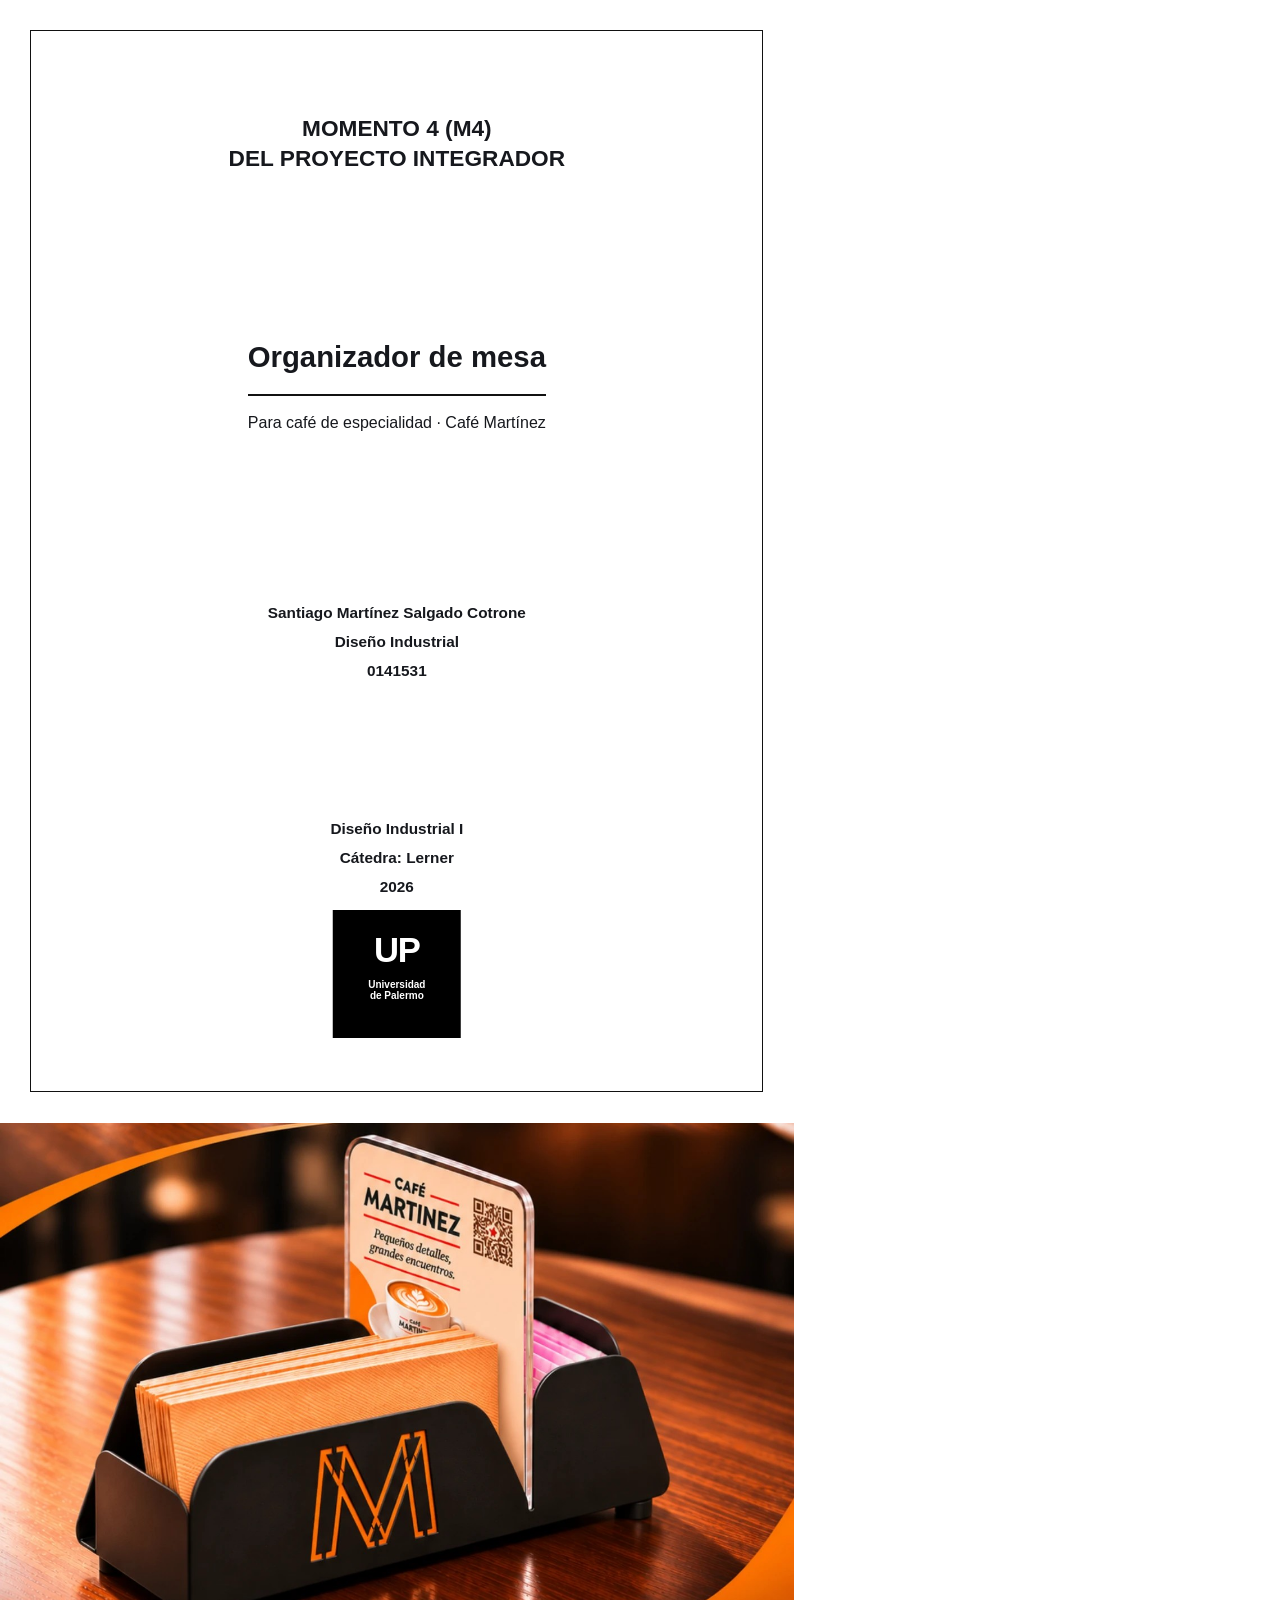
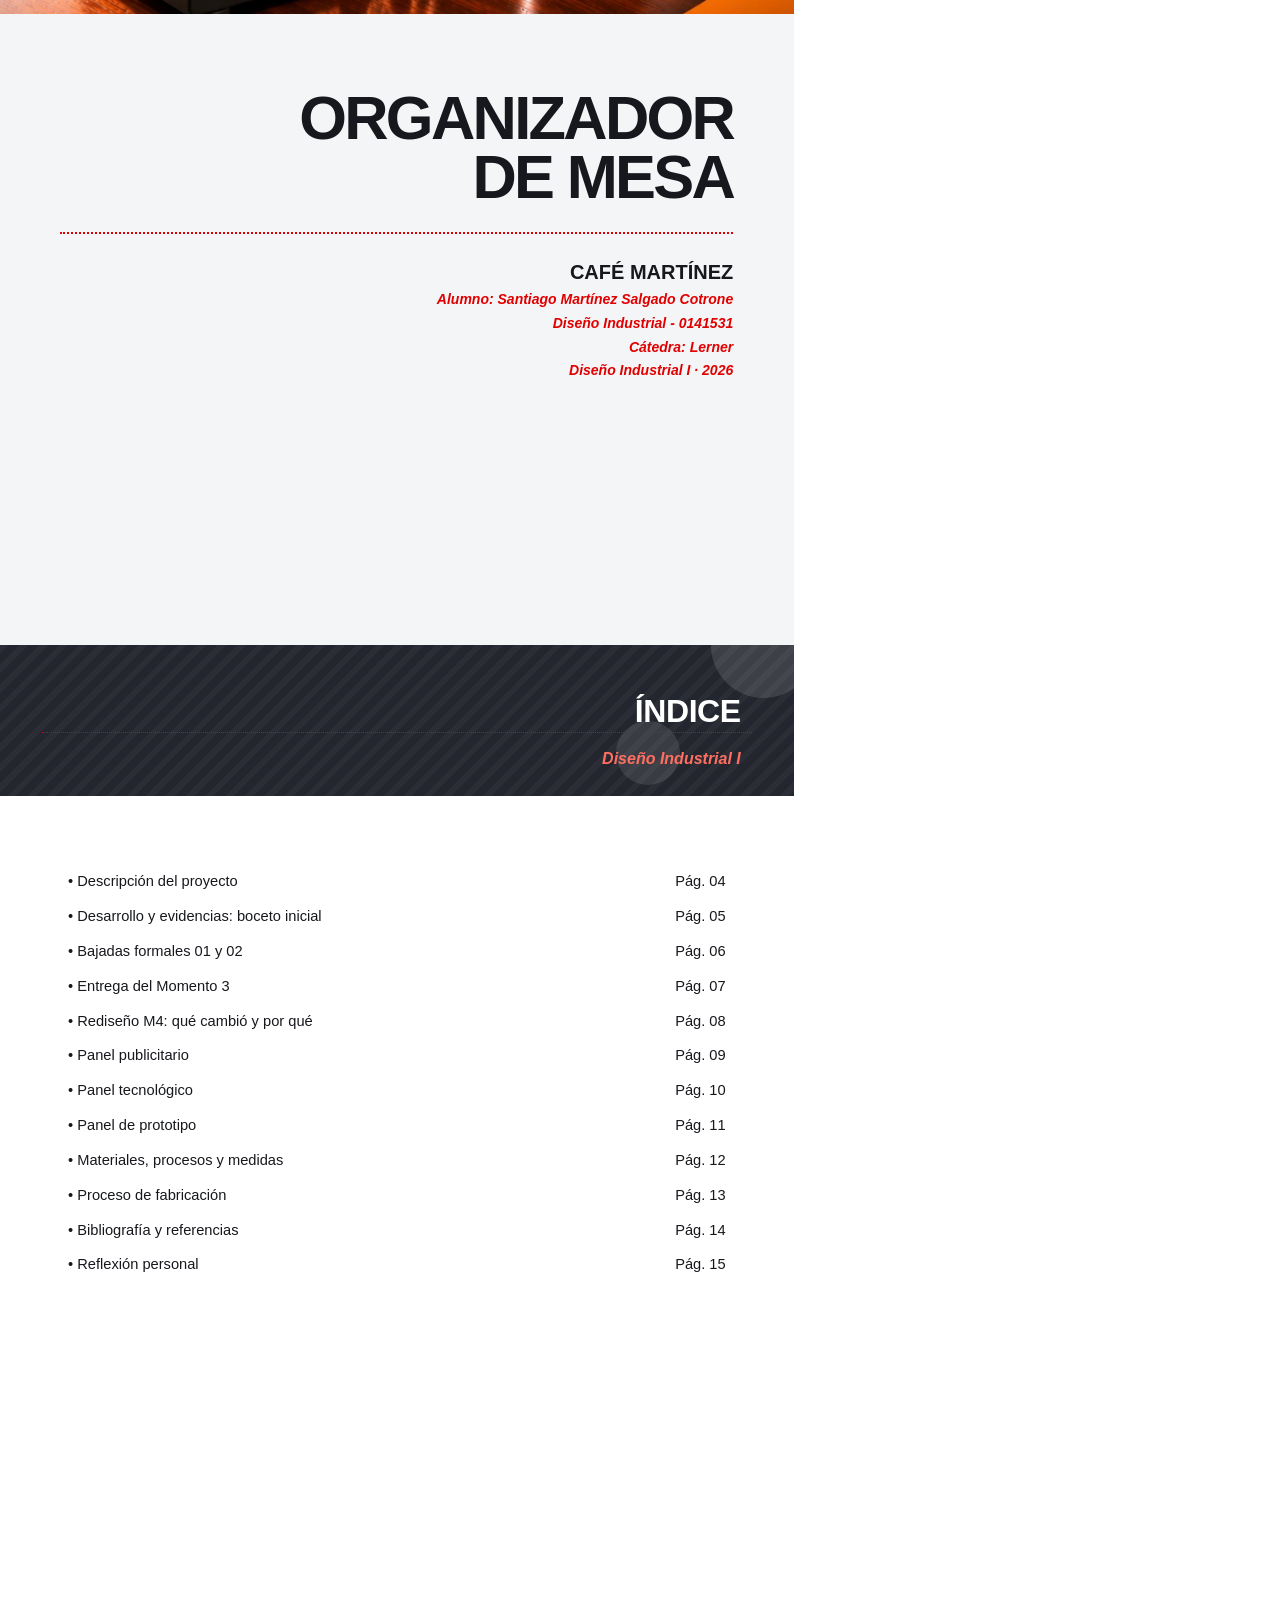
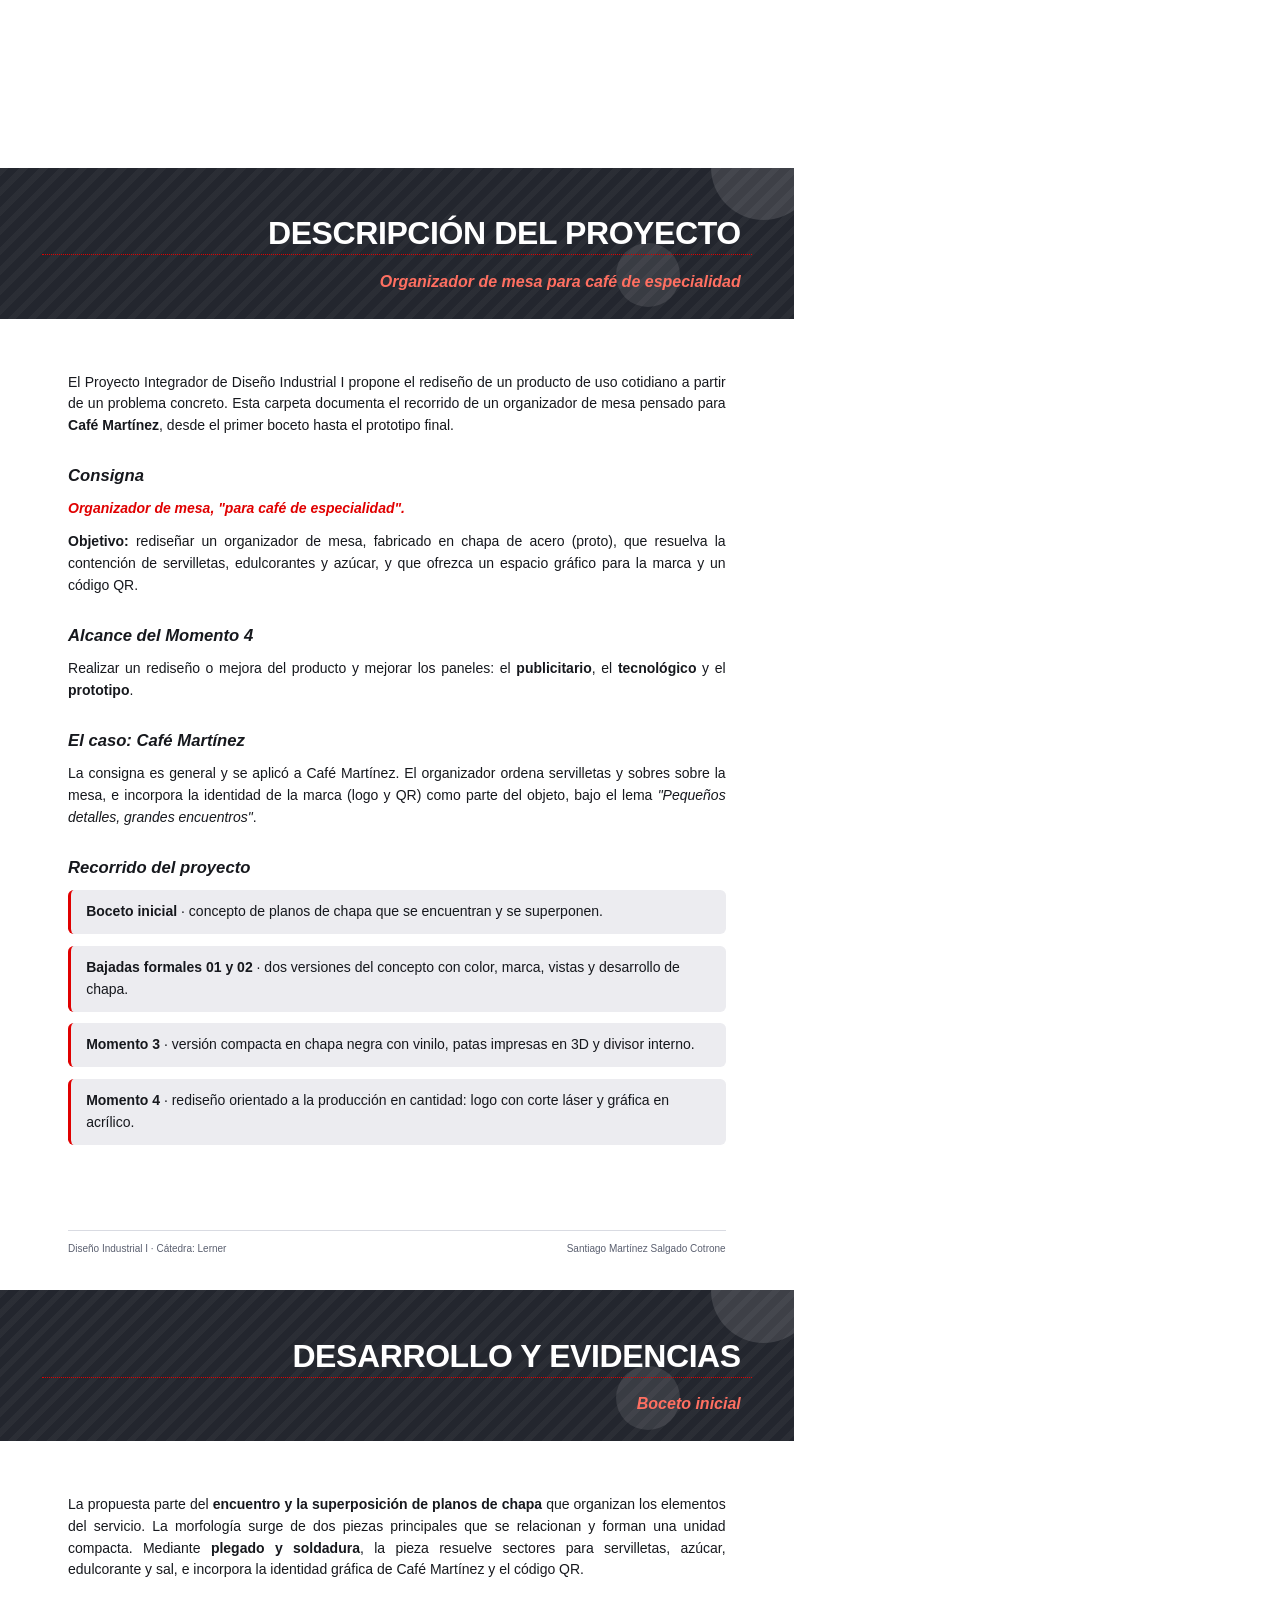
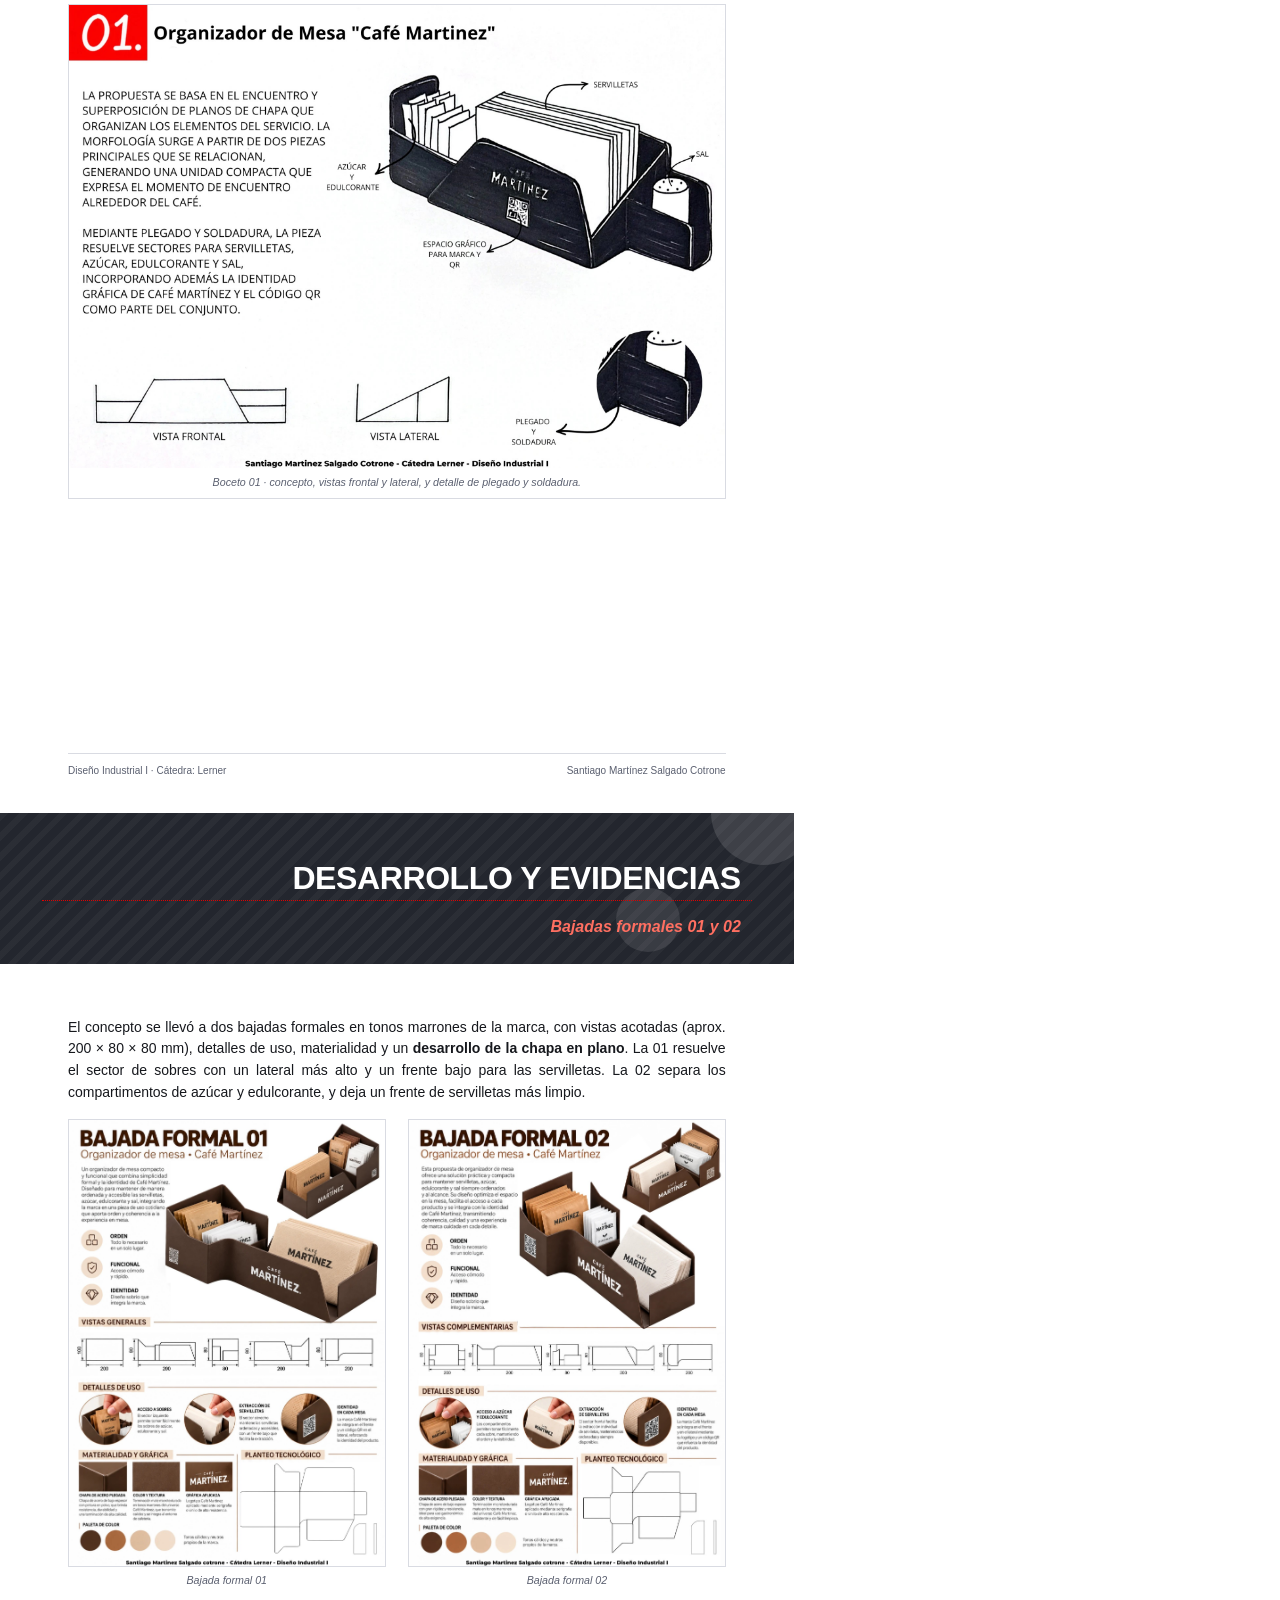
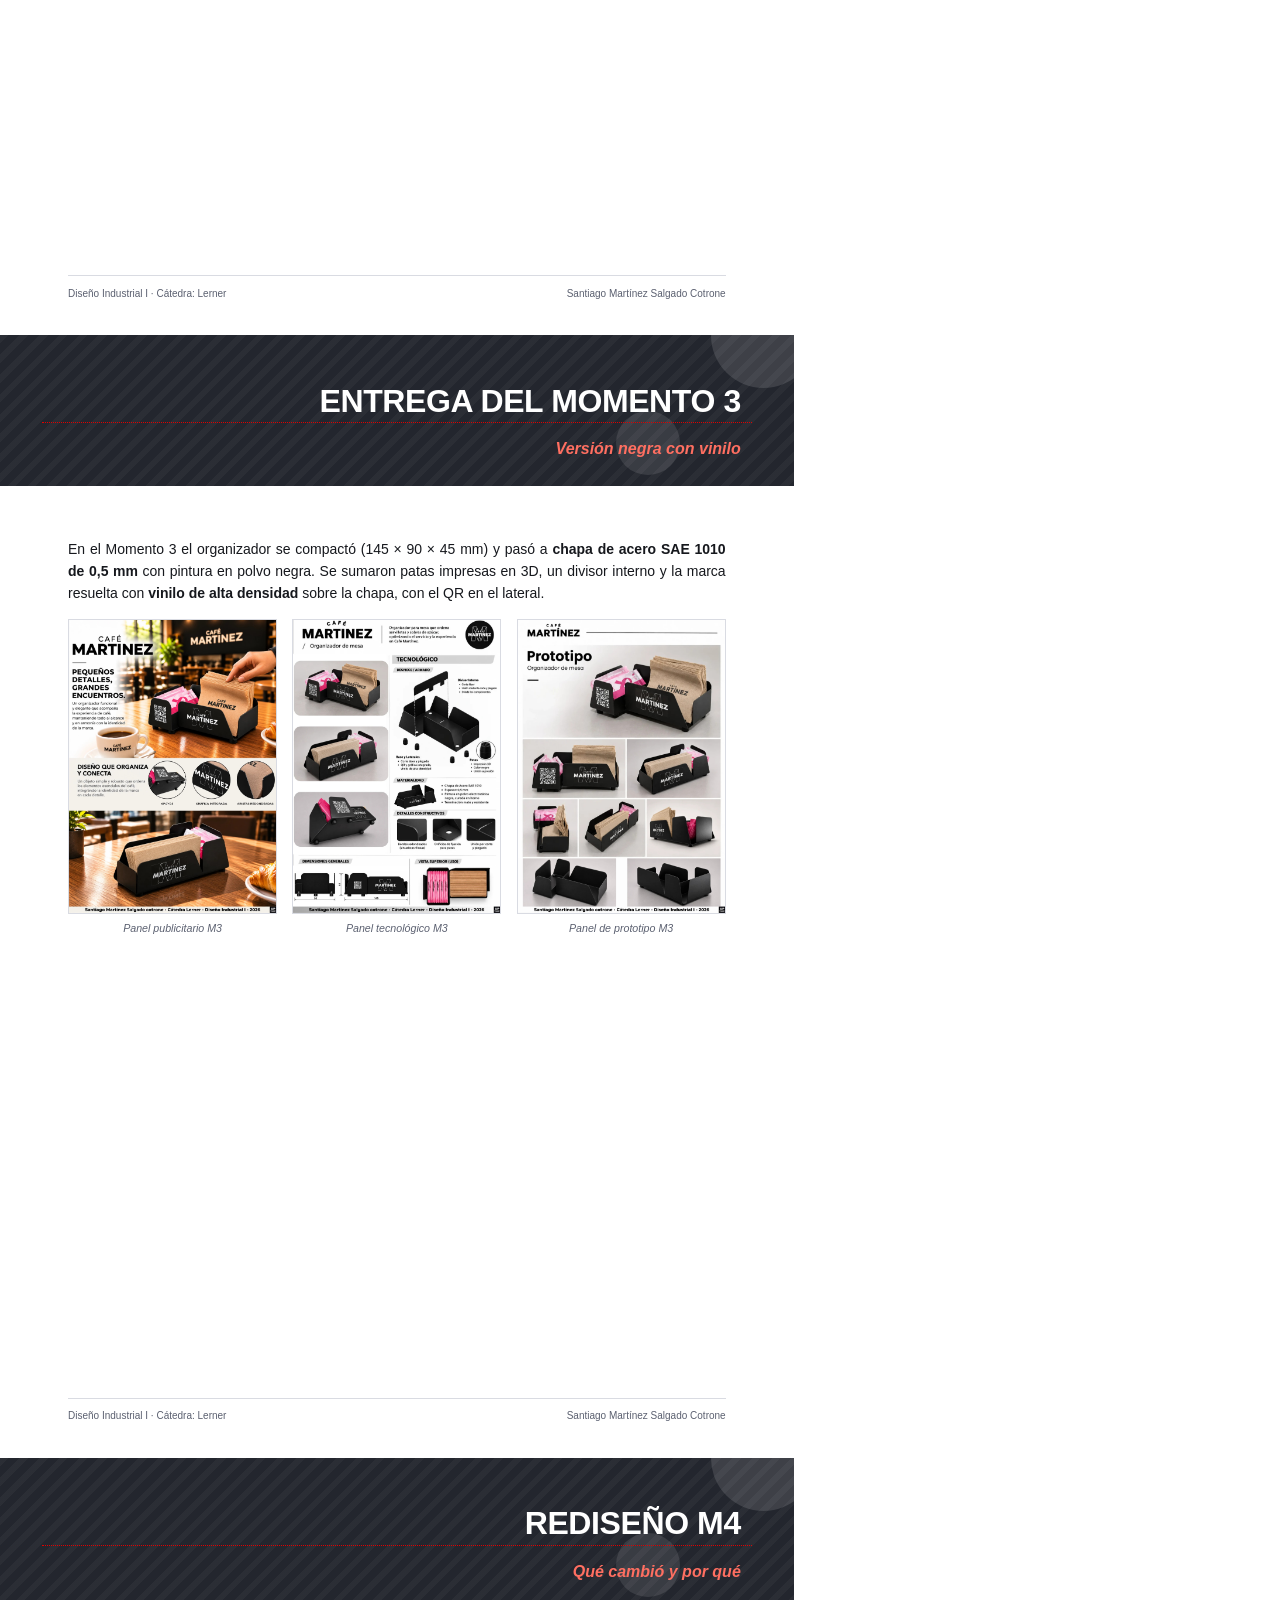
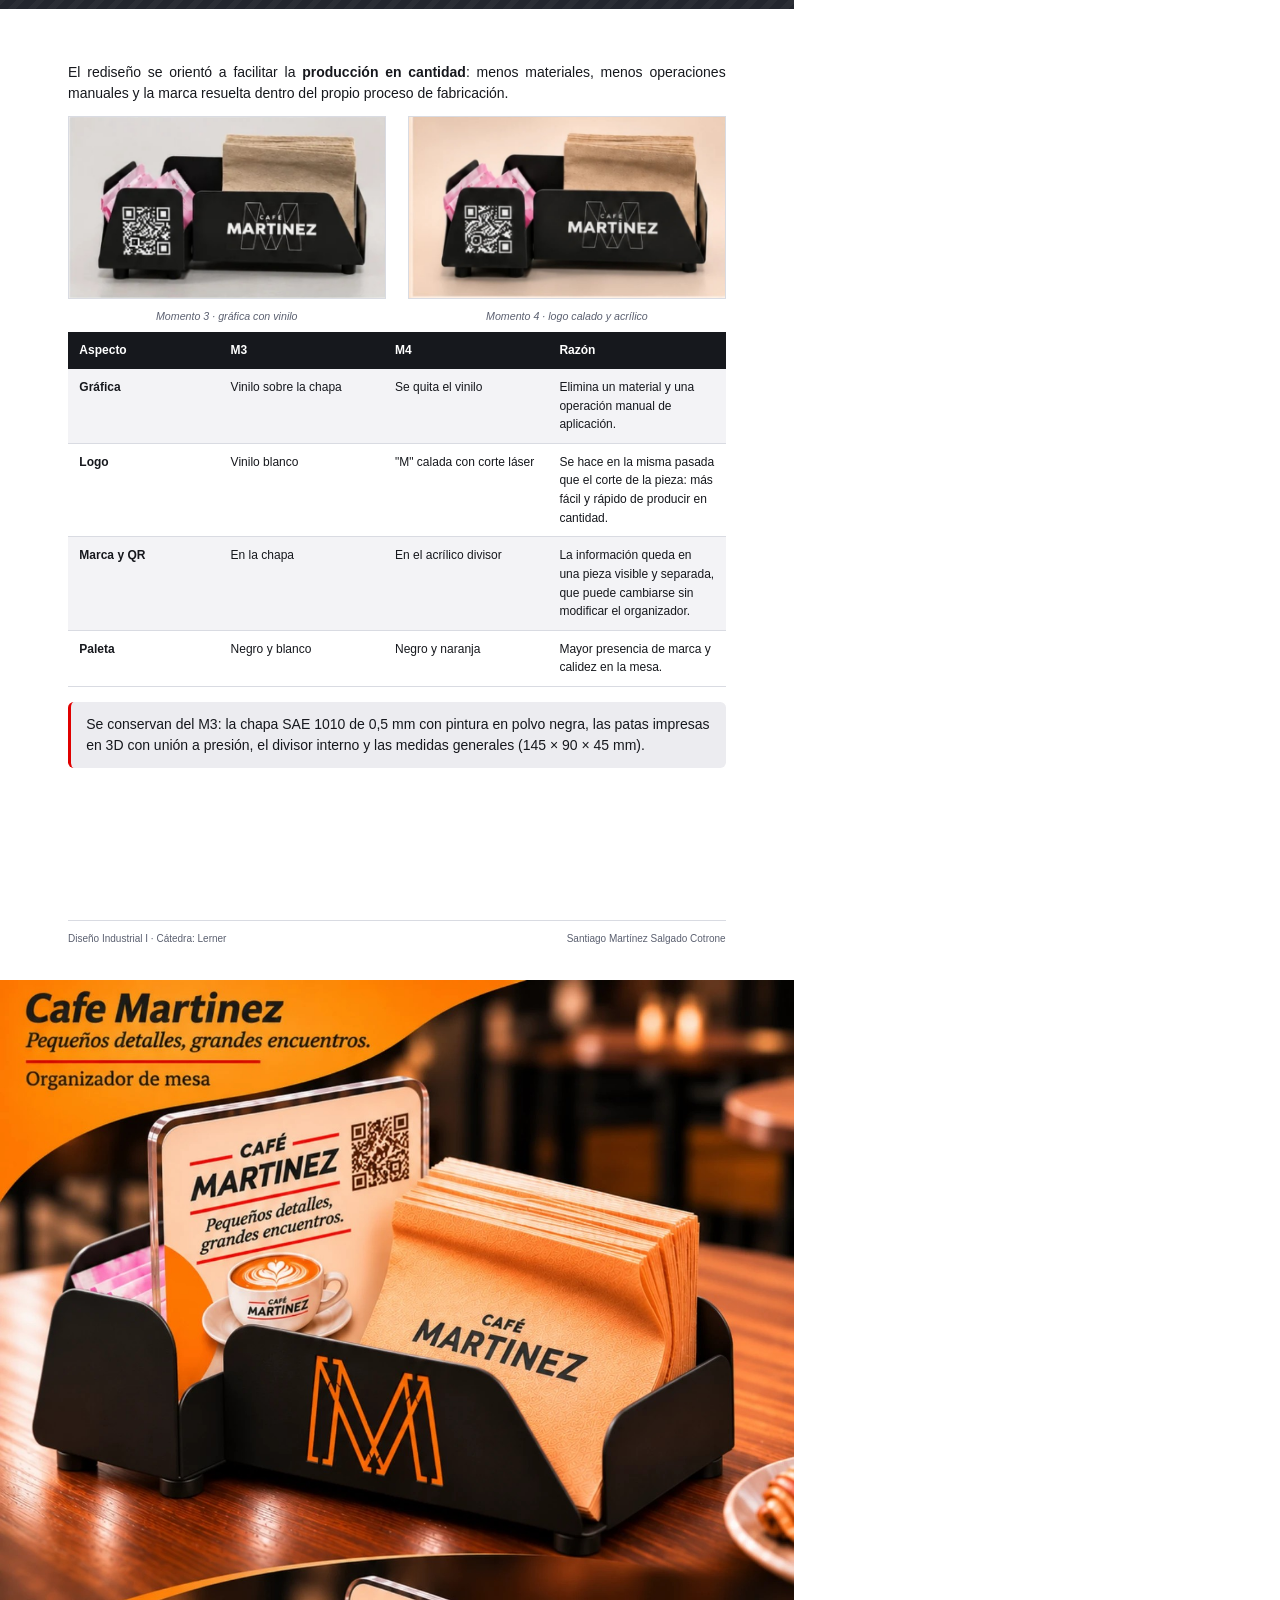
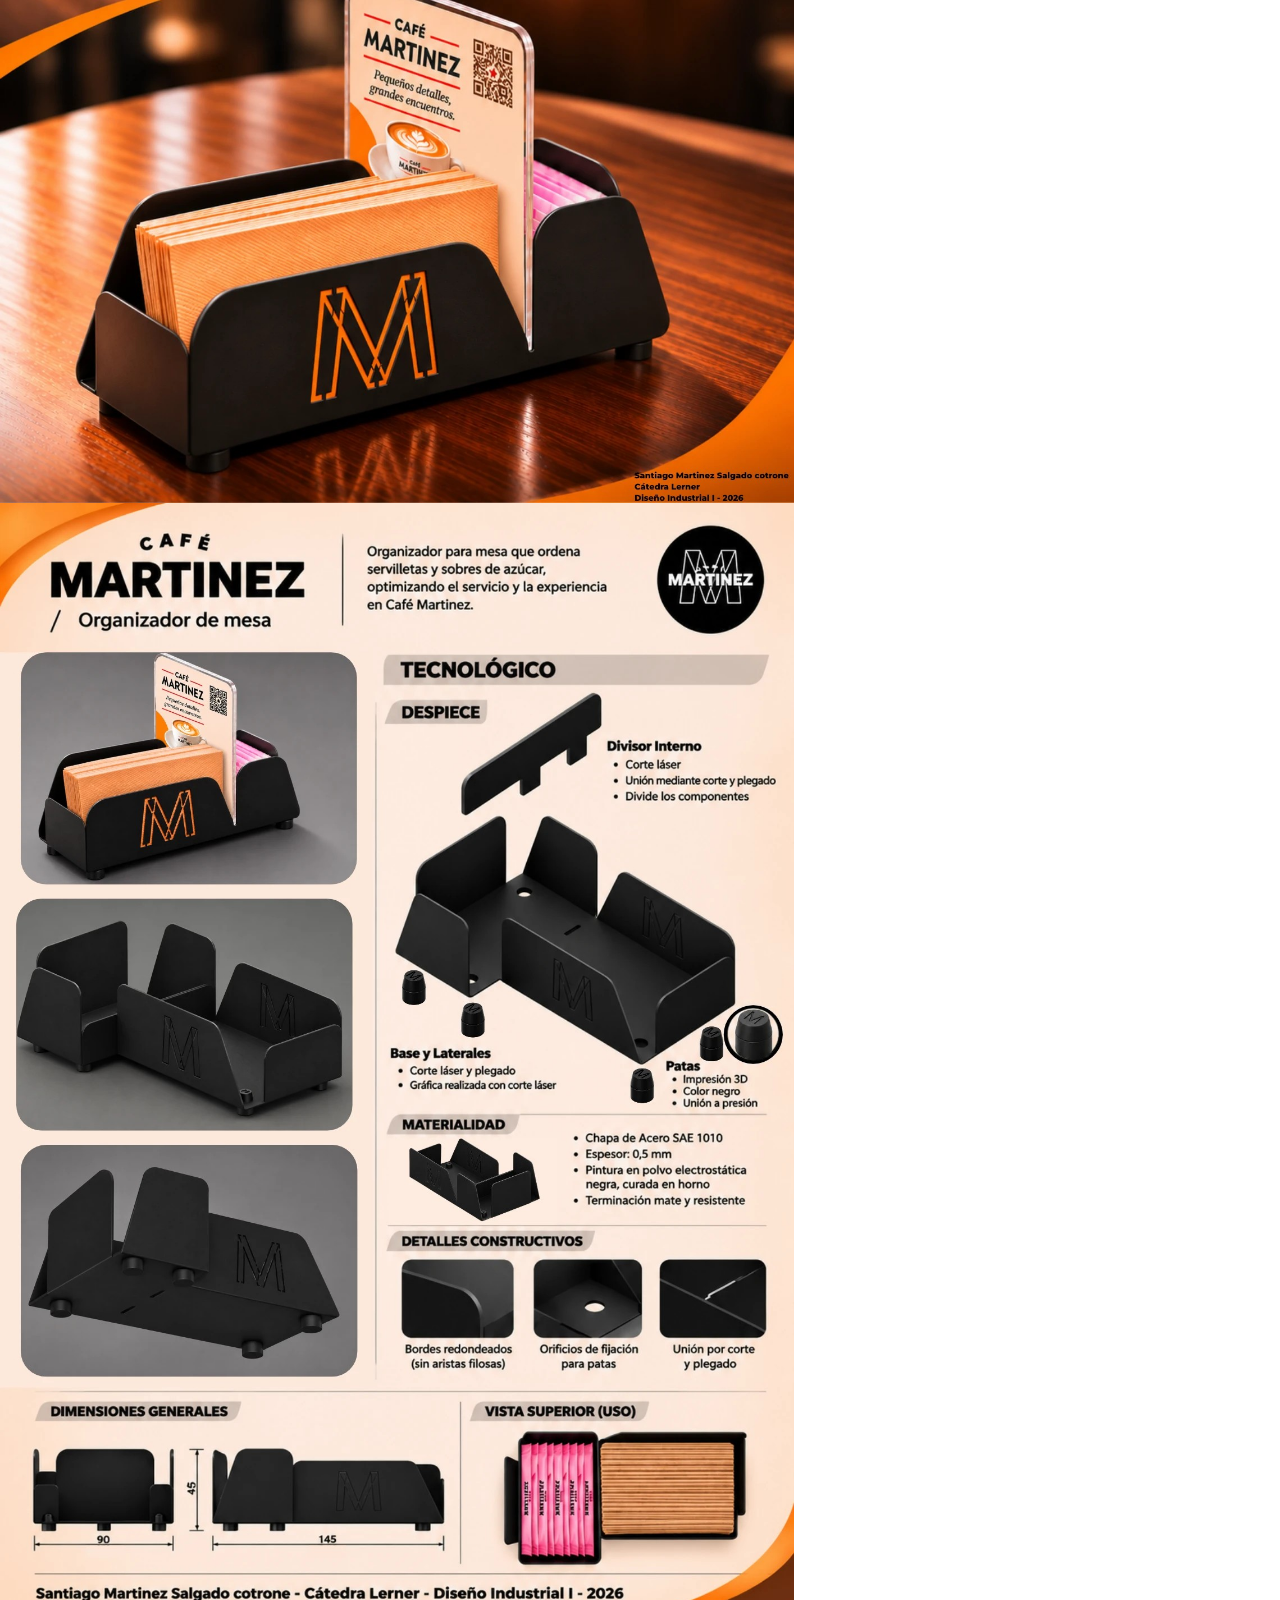
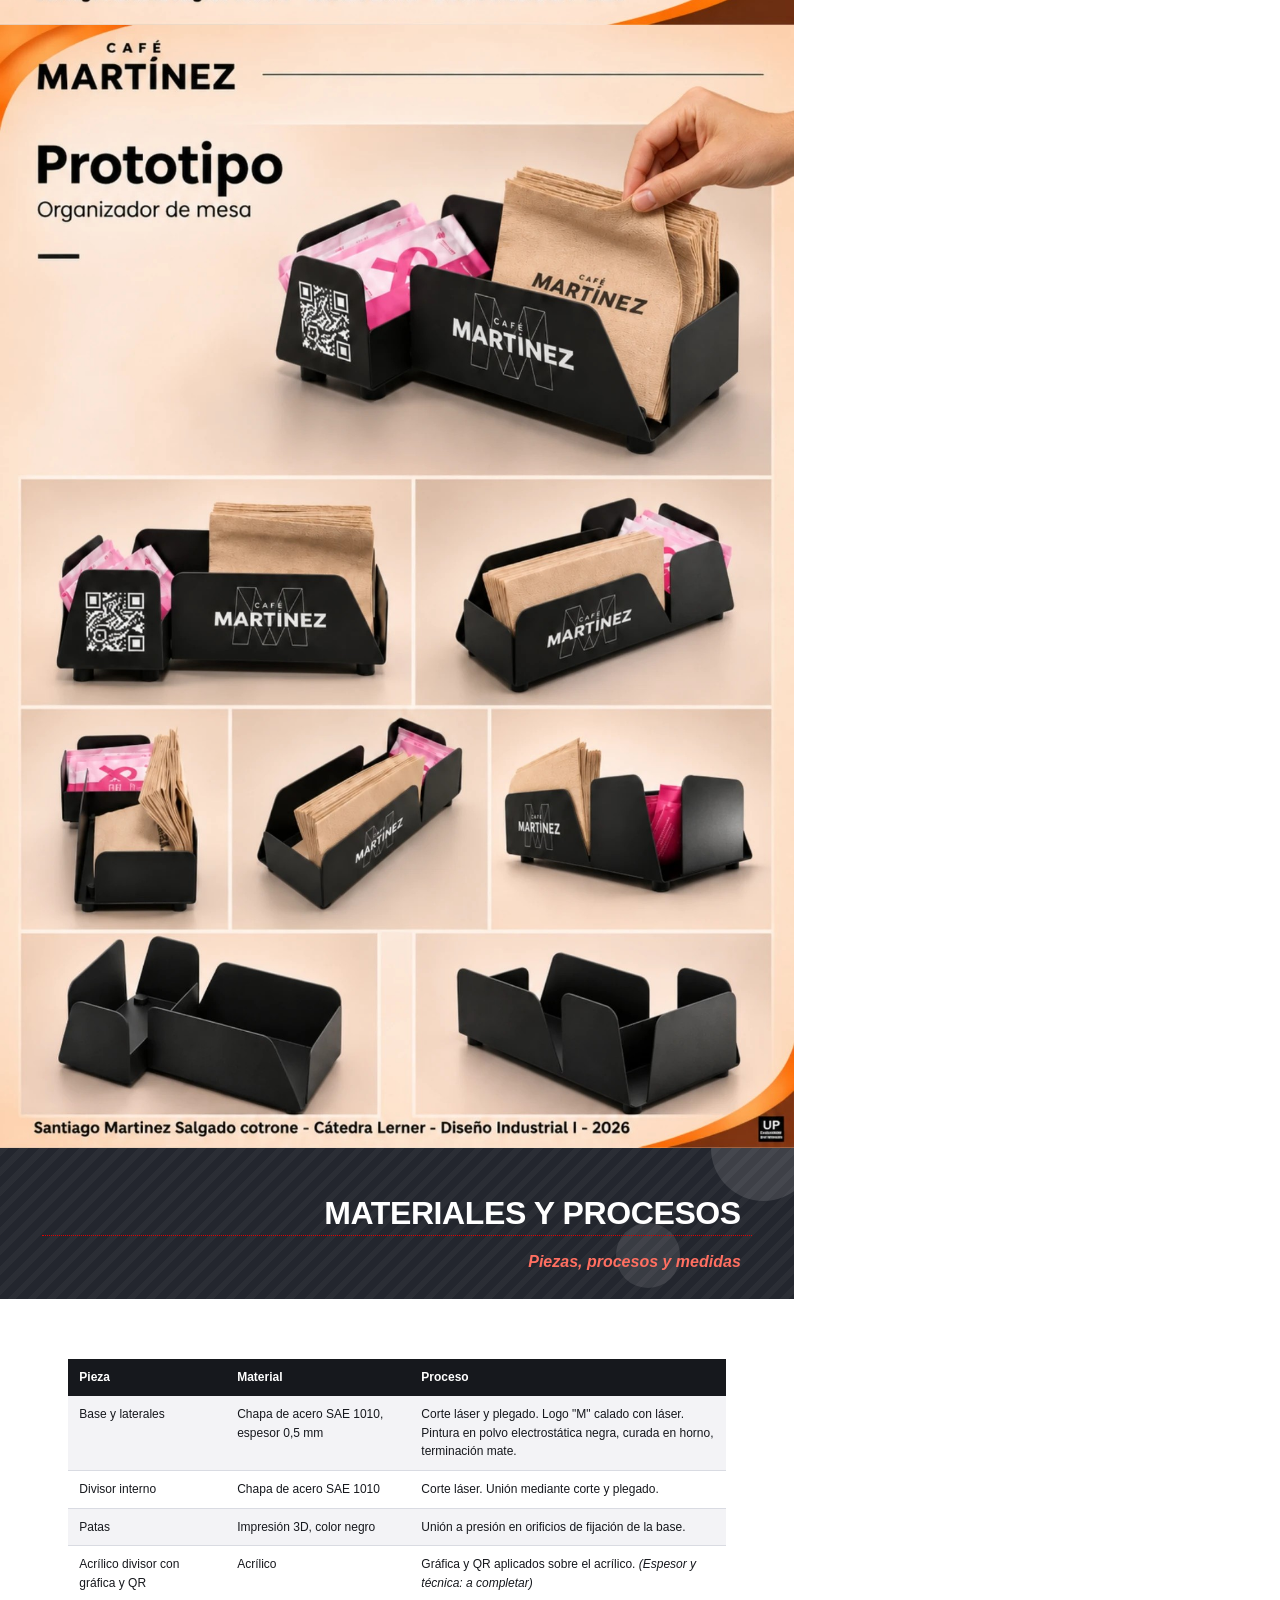
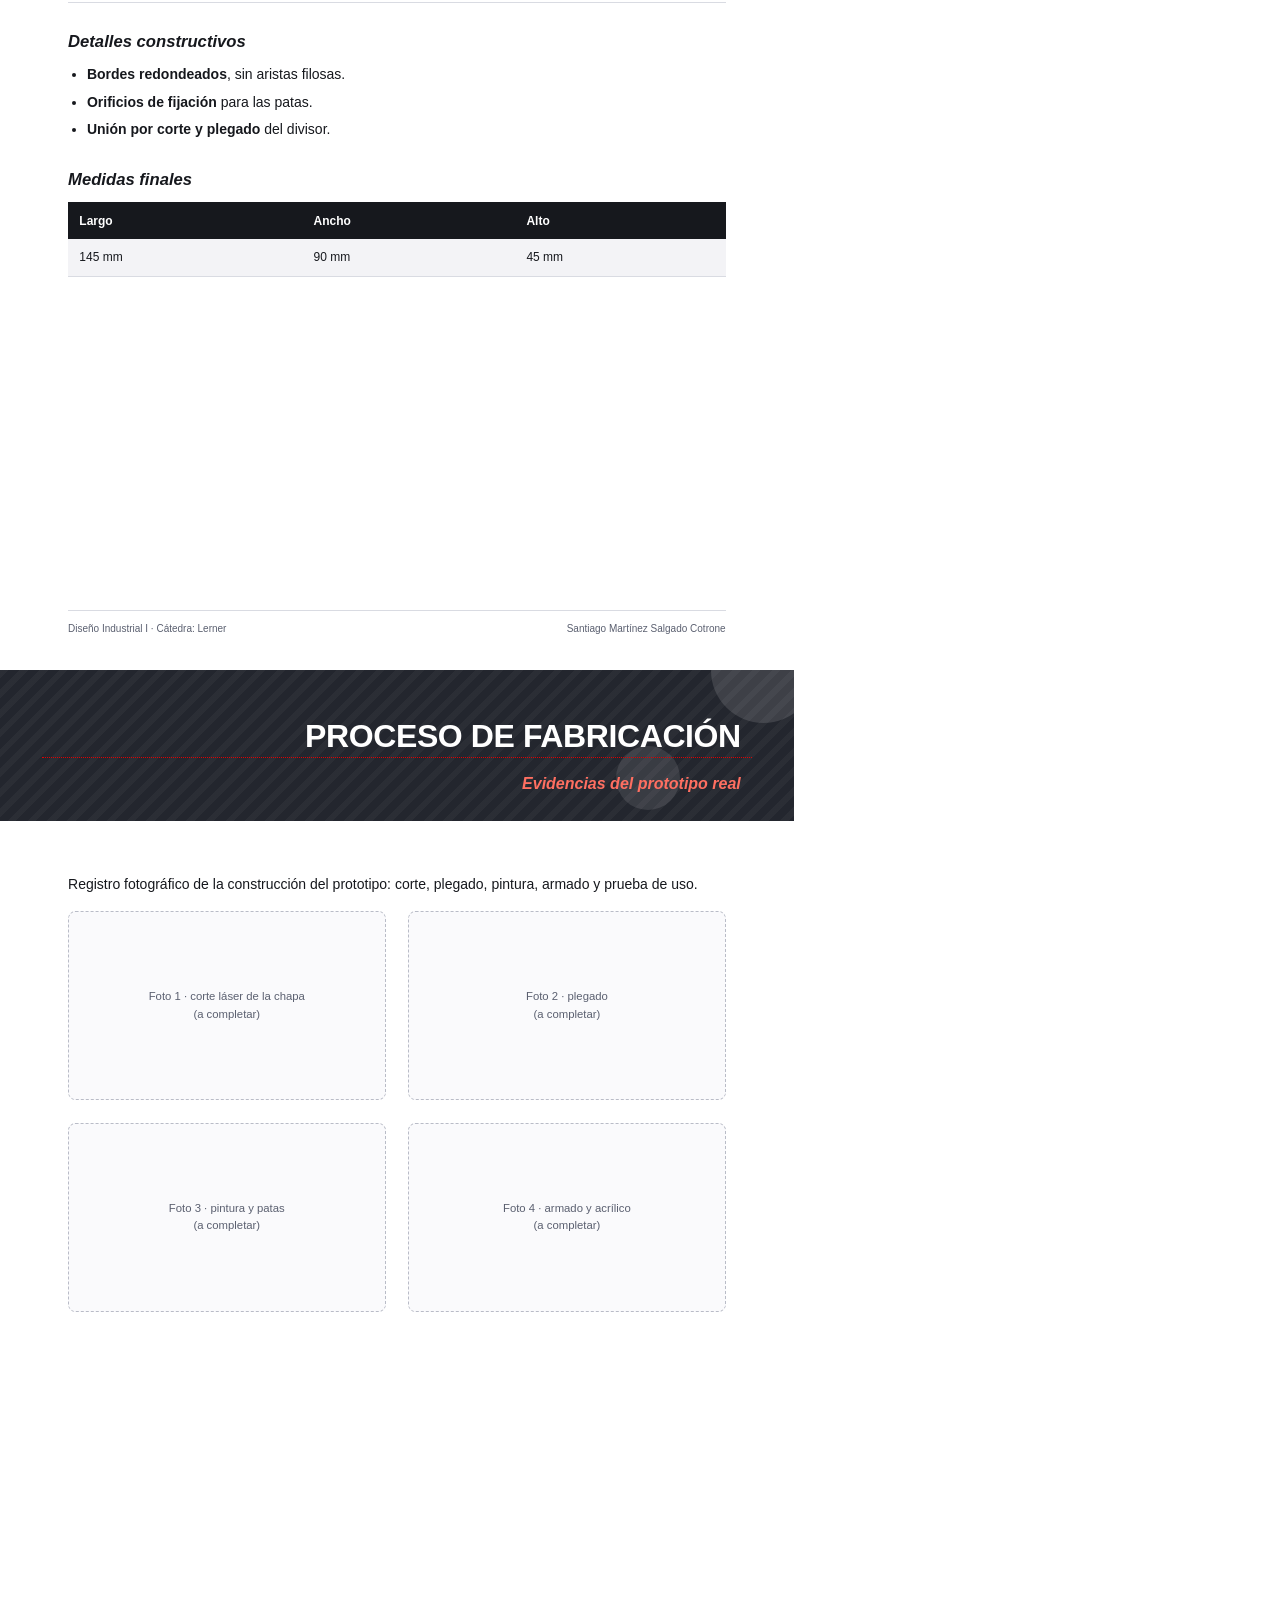
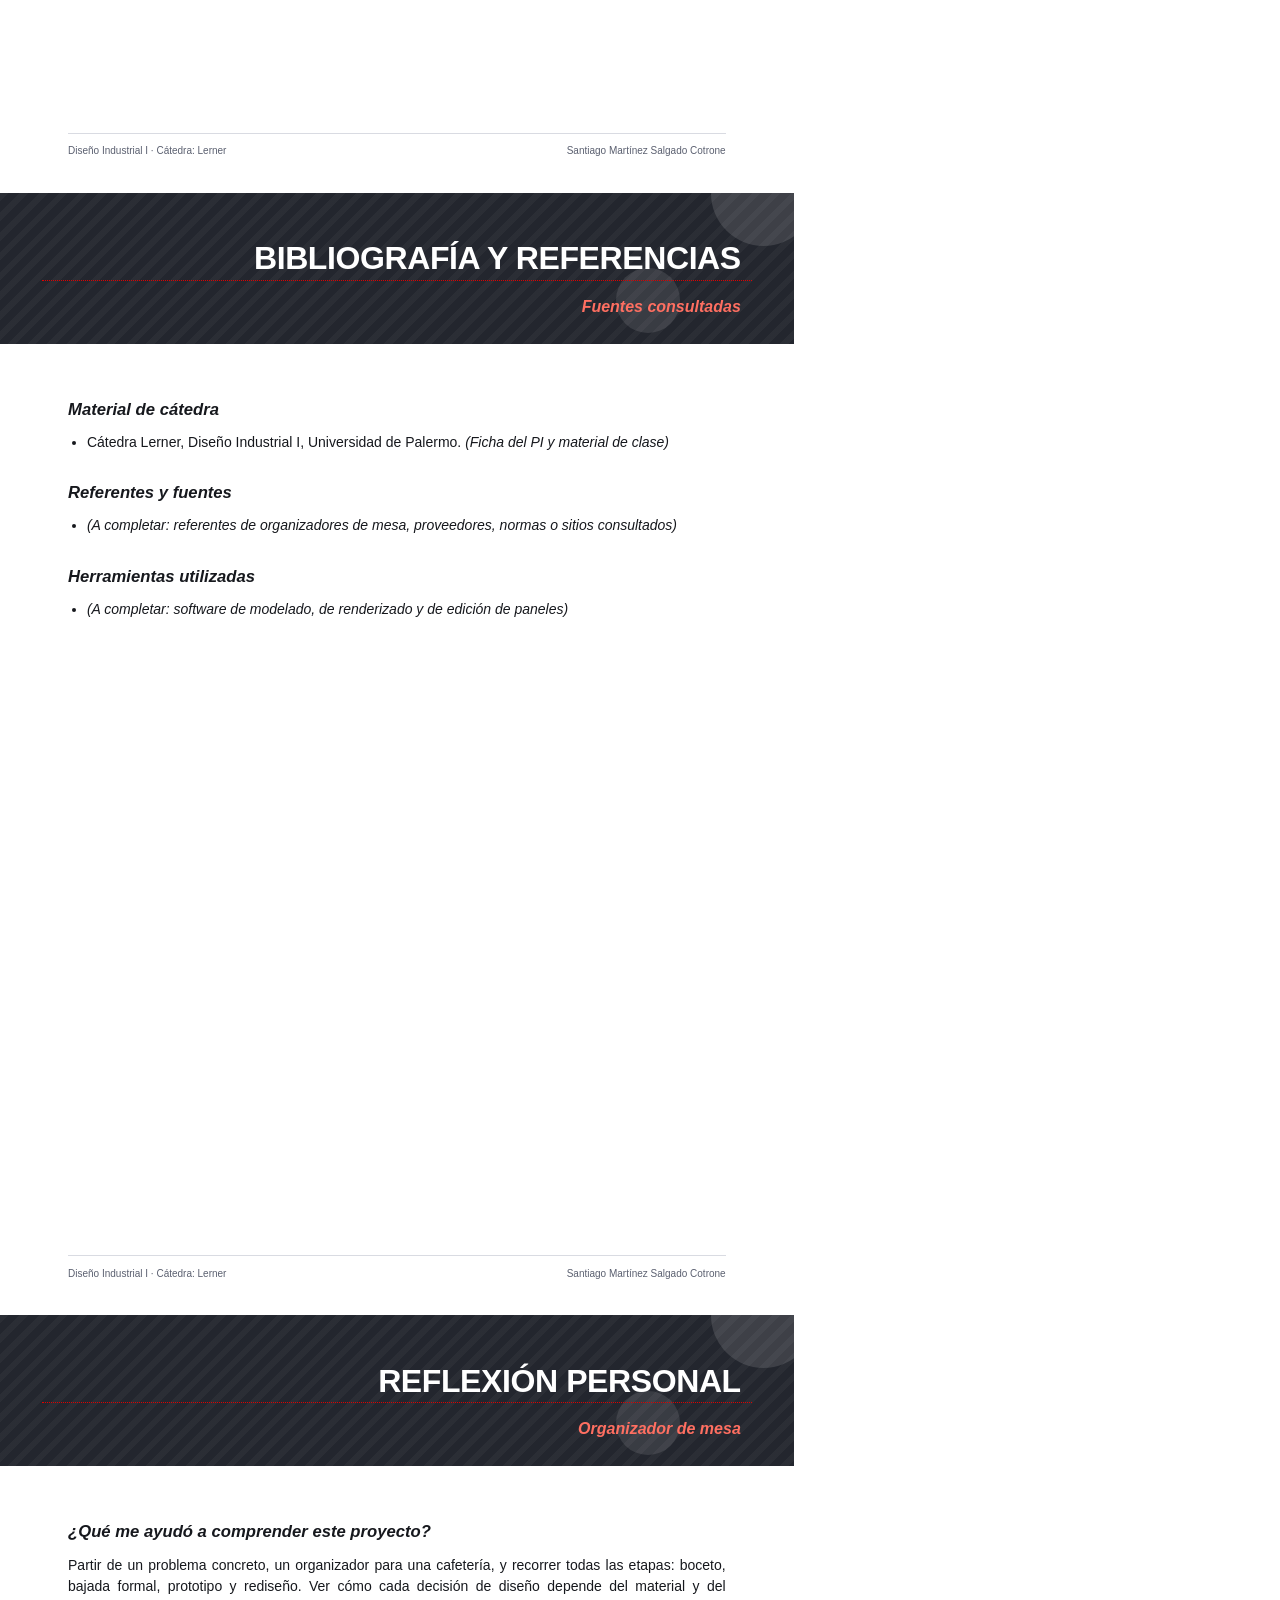
==== carpeta_M4/carpeta.html @ 14391c35 "Agregar carpeta M4: organizador de mesa Café Martínez Co-Authored-By: Claude Sonnet 5.5 <noreply@ant" ====
<!doctype html>
<html lang="es">
<head>
<meta charset="utf-8">
<title>Carpeta M4 – Organizador de mesa Café Martínez</title>
<style>
  @page { size: 210mm 297mm; margin: 0; }
  * { box-sizing: border-box; margin: 0; padding: 0; }
  :root {
    --dark: #23262e; --red: #e00000; --coral: #ff6f61; --ink: #16181d;
    --soft: #ececf0; --muted: #5b6070; --line: #d9dbe2;
  }
  body { font-family: "Inter", "Helvetica Neue", Arial, sans-serif; color: var(--ink); font-size: 10.5pt; line-height: 1.55; }
  .page { width: 210mm; height: 297mm; position: relative; overflow: hidden; page-break-after: always; background: #fff; }
  .page:last-child { page-break-after: auto; }

  /* encabezado y pie */
  .hdr { height: 40mm; background: var(--dark); position: relative; overflow: hidden;
         background-image: repeating-linear-gradient(135deg, rgba(255,255,255,.035) 0 6px, transparent 6px 14px); }
  .hdr::before { content:""; position:absolute; right:-6mm; top:-14mm; width:28mm; height:28mm; border-radius:50%; background: rgba(255,255,255,.12); }
  .hdr::after  { content:""; position:absolute; right:30mm; top:20mm; width:17mm; height:17mm; border-radius:50%; background: rgba(255,255,255,.1); }
  .hdr h1 { position:absolute; right:14mm; top:11mm; color:#fff; font-size: 24pt; font-weight: 800; letter-spacing:-.3pt; text-transform: uppercase; z-index:2; }
  .hdr .dots { position:absolute; left:11mm; right:11mm; top:23mm; border-top: 1.4px dotted var(--red); z-index:2; }
  .hdr .sub { position:absolute; right:14mm; top:27mm; color: var(--coral); font-size: 12pt; font-style: italic; font-weight: 600; z-index:2; }
  .ftr { position:absolute; left:18mm; right:18mm; bottom:9mm; border-top: 1px solid var(--line); padding-top: 2.5mm;
         display:flex; justify-content: space-between; font-size: 7.5pt; color: var(--muted); }
  .body { padding: 14mm 18mm 0 18mm; }

  h2 { font-size: 12.5pt; font-style: italic; font-weight: 800; margin: 7mm 0 2.5mm; }
  h2:first-child { margin-top: 0; }
  p { text-align: justify; margin-bottom: 3mm; }
  b, strong { font-weight: 700; }
  ul { margin: 0 0 3mm 5mm; }
  li { margin-bottom: 1.5mm; }
  .red { color: var(--red); font-weight: 800; font-style: italic; }
  figcaption { font-size: 8pt; font-style: italic; color: var(--muted); text-align: center; margin-top: 1.5mm; }

  /* carátula */
  .cover { border: 1.6px solid #111; position:absolute; inset: 8mm; padding: 22mm 14mm; text-align:center; }
  .cover .top { font-size: 17pt; font-weight: 800; line-height: 1.3; }
  .cover .mid { position:absolute; left:0; right:0; top: 80mm; }
  .cover .mid h3 { font-size: 22pt; font-weight: 800; display:inline-block; padding-bottom: 4mm; border-bottom: 2.4px solid #111; min-width: 70mm; }
  .cover .mid p { text-align:center; margin-top: 4mm; font-size: 12pt; font-weight: 300; }
  .cover .who { position:absolute; left:0; right:0; top: 150mm; font-weight: 700; font-size: 11.5pt; line-height: 1.9; }
  .cover .mat { position:absolute; left:0; right:0; top: 207mm; font-weight: 700; font-size: 11.5pt; line-height: 1.9; }
  .cover .up { position:absolute; left:50%; bottom: 14mm; transform: translateX(-50%); width: 34mm; height: 34mm; background:#000; color:#fff; padding: 4mm 3mm; text-align:center; }
  .cover .up .u { font-size: 26pt; font-weight: 900; line-height: 1; letter-spacing: -1pt; margin-top: 2mm; }
  .cover .up .n { font-size: 7.5pt; font-weight: 800; line-height: 1.15; margin-top: 3mm; }

  /* portada creativa */
  .pc-img { width: 210mm; overflow: hidden; background:#000; }
  .pc-img img { display:block; width:100%; margin-top: -73.5%; }
  .pc { background: #f4f5f7; height: 297mm; }
  .pc .t { position:absolute; right: 16mm; left: 16mm; top: 150mm; text-align: right; }
  .pc .t h1 { font-size: 46pt; line-height: .95; font-weight: 900; letter-spacing: -2pt; text-transform: uppercase; }
  .pc .t .dots { border-top: 2px dotted var(--red); margin: 7mm 0 6mm; }
  .pc .t h4 { font-size: 15pt; font-weight: 800; text-transform: uppercase; }
  .pc .t p { text-align:right; color: var(--red); font-style: italic; font-weight: 700; margin: 0; line-height: 1.7; font-size: 10.5pt; }

  /* índice */
  .idx { list-style: none; margin: 0; padding-top: 4mm; }
  .idx li { display:flex; justify-content: space-between; padding: 1.6mm 0; font-size: 11pt; margin: 0; }

  /* cajas */
  .box { background: var(--soft); border-left: 3px solid var(--red); padding: 3mm 4mm; border-radius: 1.5mm; margin-bottom: 3mm; }
  table { width:100%; border-collapse: collapse; font-size: 9pt; margin: 2mm 0 4mm; }
  th { background: var(--ink); color:#fff; text-align:left; padding: 2.4mm 3mm; font-weight:700; }
  td { padding: 2.4mm 3mm; border-bottom: 1px solid var(--line); vertical-align: top; }
  tr:nth-child(even) td { background: #f3f3f6; }
  .tag { display:inline-block; font-size: 7pt; font-weight: 800; color:#fff; padding: .6mm 2.2mm; border-radius: 3mm; background: var(--red); }
  .tag.d { background: #4a5060; }

  .grid2 { display:grid; grid-template-columns: 1fr 1fr; gap: 6mm; }
  .grid3 { display:grid; grid-template-columns: 1fr 1fr 1fr; gap: 4mm; }
  .frame { border: 1px solid var(--line); overflow:hidden; background:#fff; }
  .crop img { display:block; width:100%; }
  .full { position:absolute; inset:0; }
  .full img { width:100%; height:100%; display:block; }

  .pend { border: 1.5px dashed #b9bcc7; border-radius: 2mm; height: 50mm; display:flex; align-items:center; justify-content:center;
          text-align:center; color: var(--muted); font-size: 8.5pt; background:#fafafc; padding: 4mm; }
</style>
</head>
<body>

<!-- 1. CARÁTULA INSTITUCIONAL -->
<section class="page">
  <div class="cover">
    <div class="top">MOMENTO 4 (M4)<br>DEL PROYECTO INTEGRADOR</div>
    <div class="mid">
      <h3>Organizador de mesa</h3>
      <p>Para café de especialidad · Café Martínez</p>
    </div>
    <div class="who">Santiago Martínez Salgado Cotrone<br>Diseño Industrial<br>0141531</div>
    <div class="mat">Diseño Industrial I<br>Cátedra: Lerner<br>2026</div>
    <div class="up"><div class="u">UP</div><div class="n">Universidad<br>de Palermo</div></div>
  </div>
</section>

<!-- 2. PORTADA CREATIVA -->
<section class="page pc">
  <div class="pc-img" style="height:130mm"><img src="img/m4_publicitario.jpg"></div>
  <div class="t">
    <h1>Organizador<br>de mesa</h1>
    <div class="dots"></div>
    <h4>Café Martínez</h4>
    <p>Alumno: Santiago Martínez Salgado Cotrone</p>
    <p>Diseño Industrial - 0141531</p>
    <p>Cátedra: Lerner</p>
    <p>Diseño Industrial I · 2026</p>
  </div>
</section>

<!-- 3. ÍNDICE -->
<section class="page">
  <div class="hdr"><h1>Índice</h1><div class="dots"></div><div class="sub">Diseño Industrial I</div></div>
  <div class="body">
    <ul class="idx">
      <li><span>• Descripción del proyecto</span><span>Pág. 04</span></li>
      <li><span>• Desarrollo y evidencias: boceto inicial</span><span>Pág. 05</span></li>
      <li><span>• Bajadas formales 01 y 02</span><span>Pág. 06</span></li>
      <li><span>• Entrega del Momento 3</span><span>Pág. 07</span></li>
      <li><span>• Rediseño M4: qué cambió y por qué</span><span>Pág. 08</span></li>
      <li><span>• Panel publicitario</span><span>Pág. 09</span></li>
      <li><span>• Panel tecnológico</span><span>Pág. 10</span></li>
      <li><span>• Panel de prototipo</span><span>Pág. 11</span></li>
      <li><span>• Materiales, procesos y medidas</span><span>Pág. 12</span></li>
      <li><span>• Proceso de fabricación</span><span>Pág. 13</span></li>
      <li><span>• Bibliografía y referencias</span><span>Pág. 14</span></li>
      <li><span>• Reflexión personal</span><span>Pág. 15</span></li>
    </ul>
  </div>
</section>

<!-- 4. DESCRIPCIÓN DEL PROYECTO -->
<section class="page">
  <div class="hdr"><h1>Descripción del proyecto</h1><div class="dots"></div><div class="sub">Organizador de mesa para café de especialidad</div></div>
  <div class="body">
    <p>El Proyecto Integrador de Diseño Industrial I propone el rediseño de un producto de uso cotidiano a partir de un problema concreto. Esta carpeta documenta el recorrido de un organizador de mesa pensado para <b>Café Martínez</b>, desde el primer boceto hasta el prototipo final.</p>

    <h2>Consigna</h2>
    <p><span class="red">Organizador de mesa, "para café de especialidad".</span></p>
    <p><b>Objetivo:</b> rediseñar un organizador de mesa, fabricado en chapa de acero (proto), que resuelva la contención de servilletas, edulcorantes y azúcar, y que ofrezca un espacio gráfico para la marca y un código QR.</p>

    <h2>Alcance del Momento 4</h2>
    <p>Realizar un rediseño o mejora del producto y mejorar los paneles: el <b>publicitario</b>, el <b>tecnológico</b> y el <b>prototipo</b>.</p>

    <h2>El caso: Café Martínez</h2>
    <p>La consigna es general y se aplicó a Café Martínez. El organizador ordena servilletas y sobres sobre la mesa, e incorpora la identidad de la marca (logo y QR) como parte del objeto, bajo el lema <i>"Pequeños detalles, grandes encuentros"</i>.</p>

    <h2>Recorrido del proyecto</h2>
    <div class="box"><b>Boceto inicial</b> · concepto de planos de chapa que se encuentran y se superponen.</div>
    <div class="box"><b>Bajadas formales 01 y 02</b> · dos versiones del concepto con color, marca, vistas y desarrollo de chapa.</div>
    <div class="box"><b>Momento 3</b> · versión compacta en chapa negra con vinilo, patas impresas en 3D y divisor interno.</div>
    <div class="box"><b>Momento 4</b> · rediseño orientado a la producción en cantidad: logo con corte láser y gráfica en acrílico.</div>
  </div>
  <div class="ftr"><span>Diseño Industrial I · Cátedra: Lerner</span><span>Santiago Martínez Salgado Cotrone</span></div>
</section>

<!-- 5. BOCETO INICIAL -->
<section class="page">
  <div class="hdr"><h1>Desarrollo y evidencias</h1><div class="dots"></div><div class="sub">Boceto inicial</div></div>
  <div class="body">
    <p>La propuesta parte del <b>encuentro y la superposición de planos de chapa</b> que organizan los elementos del servicio. La morfología surge de dos piezas principales que se relacionan y forman una unidad compacta. Mediante <b>plegado y soldadura</b>, la pieza resuelve sectores para servilletas, azúcar, edulcorante y sal, e incorpora la identidad gráfica de Café Martínez y el código QR.</p>
    <figure class="frame" style="margin-top:6mm"><img src="img/boceto.jpg" style="width:100%;display:block"><figcaption style="padding-bottom:2mm">Boceto 01 · concepto, vistas frontal y lateral, y detalle de plegado y soldadura.</figcaption></figure>
  </div>
  <div class="ftr"><span>Diseño Industrial I · Cátedra: Lerner</span><span>Santiago Martínez Salgado Cotrone</span></div>
</section>

<!-- 6. BAJADAS FORMALES -->
<section class="page">
  <div class="hdr"><h1>Desarrollo y evidencias</h1><div class="dots"></div><div class="sub">Bajadas formales 01 y 02</div></div>
  <div class="body">
    <p>El concepto se llevó a dos bajadas formales en tonos marrones de la marca, con vistas acotadas (aprox. 200 × 80 × 80 mm), detalles de uso, materialidad y un <b>desarrollo de la chapa en plano</b>. La 01 resuelve el sector de sobres con un lateral más alto y un frente bajo para las servilletas. La 02 separa los compartimentos de azúcar y edulcorante, y deja un frente de servilletas más limpio.</p>
    <div class="grid2" style="margin-top:4mm">
      <figure class="frame"><img src="img/bajada01.jpg" style="width:100%;display:block"></figure>
      <figure class="frame"><img src="img/bajada02.jpg" style="width:100%;display:block"></figure>
    </div>
    <div class="grid2"><figcaption>Bajada formal 01</figcaption><figcaption>Bajada formal 02</figcaption></div>
  </div>
  <div class="ftr"><span>Diseño Industrial I · Cátedra: Lerner</span><span>Santiago Martínez Salgado Cotrone</span></div>
</section>

<!-- 7. MOMENTO 3 -->
<section class="page">
  <div class="hdr"><h1>Entrega del Momento 3</h1><div class="dots"></div><div class="sub">Versión negra con vinilo</div></div>
  <div class="body">
    <p>En el Momento 3 el organizador se compactó (145 × 90 × 45 mm) y pasó a <b>chapa de acero SAE 1010 de 0,5 mm</b> con pintura en polvo negra. Se sumaron patas impresas en 3D, un divisor interno y la marca resuelta con <b>vinilo de alta densidad</b> sobre la chapa, con el QR en el lateral.</p>
    <div class="grid3" style="margin-top:4mm">
      <figure class="frame"><img src="img/m3_publicitario.jpg" style="width:100%;display:block"></figure>
      <figure class="frame"><img src="img/m3_tecnologico.jpg" style="width:100%;display:block"></figure>
      <figure class="frame"><img src="img/m3_prototipo.jpg" style="width:100%;display:block"></figure>
    </div>
    <div class="grid3"><figcaption>Panel publicitario M3</figcaption><figcaption>Panel tecnológico M3</figcaption><figcaption>Panel de prototipo M3</figcaption></div>
  </div>
  <div class="ftr"><span>Diseño Industrial I · Cátedra: Lerner</span><span>Santiago Martínez Salgado Cotrone</span></div>
</section>

<!-- 8. REDISEÑO M4 -->
<section class="page">
  <div class="hdr"><h1>Rediseño M4</h1><div class="dots"></div><div class="sub">Qué cambió y por qué</div></div>
  <div class="body">
    <p>El rediseño se orientó a facilitar la <b>producción en cantidad</b>: menos materiales, menos operaciones manuales y la marca resuelta dentro del propio proceso de fabricación.</p>
    <div class="grid2" style="margin: 3mm 0 1mm">
      <figure class="frame crop"><div style="overflow:hidden;aspect-ratio:700/400"><img src="img/m3_prototipo.jpg" style="width:202%;max-width:none;margin-left:-4.3%;margin-top:-116.4%"></div></figure>
      <figure class="frame crop"><div style="overflow:hidden;aspect-ratio:700/400"><img src="img/m4_prototipo.jpg" style="width:202%;max-width:none;margin-left:-4.3%;margin-top:-116.4%"></div></figure>
    </div>
    <div class="grid2"><figcaption>Momento 3 · gráfica con vinilo</figcaption><figcaption>Momento 4 · logo calado y acrílico</figcaption></div>

    <table>
      <tr><th style="width:23%">Aspecto</th><th style="width:25%">M3</th><th style="width:25%">M4</th><th>Razón</th></tr>
      <tr><td><b>Gráfica</b></td><td>Vinilo sobre la chapa</td><td>Se quita el vinilo</td><td>Elimina un material y una operación manual de aplicación.</td></tr>
      <tr><td><b>Logo</b></td><td>Vinilo blanco</td><td>"M" calada con corte láser</td><td>Se hace en la misma pasada que el corte de la pieza: más fácil y rápido de producir en cantidad.</td></tr>
      <tr><td><b>Marca y QR</b></td><td>En la chapa</td><td>En el acrílico divisor</td><td>La información queda en una pieza visible y separada, que puede cambiarse sin modificar el organizador.</td></tr>
      <tr><td><b>Paleta</b></td><td>Negro y blanco</td><td>Negro y naranja</td><td>Mayor presencia de marca y calidez en la mesa.</td></tr>
    </table>
    <div class="box">Se conservan del M3: la chapa SAE 1010 de 0,5 mm con pintura en polvo negra, las patas impresas en 3D con unión a presión, el divisor interno y las medidas generales (145 × 90 × 45 mm).</div>
  </div>
  <div class="ftr"><span>Diseño Industrial I · Cátedra: Lerner</span><span>Santiago Martínez Salgado Cotrone</span></div>
</section>

<!-- 9-11. PANELES M4 -->
<section class="page"><div class="full"><img src="img/m4_publicitario.jpg"></div></section>
<section class="page"><div class="full"><img src="img/m4_tecnologico.jpg"></div></section>
<section class="page"><div class="full"><img src="img/m4_prototipo.jpg"></div></section>

<!-- 12. MATERIALES -->
<section class="page">
  <div class="hdr"><h1>Materiales y procesos</h1><div class="dots"></div><div class="sub">Piezas, procesos y medidas</div></div>
  <div class="body">
    <table>
      <tr><th style="width:24%">Pieza</th><th style="width:28%">Material</th><th>Proceso</th></tr>
      <tr><td>Base y laterales</td><td>Chapa de acero SAE 1010, espesor 0,5 mm</td><td>Corte láser y plegado. Logo "M" calado con láser. Pintura en polvo electrostática negra, curada en horno, terminación mate.</td></tr>
      <tr><td>Divisor interno</td><td>Chapa de acero SAE 1010</td><td>Corte láser. Unión mediante corte y plegado.</td></tr>
      <tr><td>Patas</td><td>Impresión 3D, color negro</td><td>Unión a presión en orificios de fijación de la base.</td></tr>
      <tr><td>Acrílico divisor con gráfica y QR</td><td>Acrílico</td><td>Gráfica y QR aplicados sobre el acrílico. <i>(Espesor y técnica: a completar)</i></td></tr>
    </table>

    <h2>Detalles constructivos</h2>
    <ul>
      <li><b>Bordes redondeados</b>, sin aristas filosas.</li>
      <li><b>Orificios de fijación</b> para las patas.</li>
      <li><b>Unión por corte y plegado</b> del divisor.</li>
    </ul>

    <h2>Medidas finales</h2>
    <table>
      <tr><th>Largo</th><th>Ancho</th><th>Alto</th></tr>
      <tr><td>145 mm</td><td>90 mm</td><td>45 mm</td></tr>
    </table>
  </div>
  <div class="ftr"><span>Diseño Industrial I · Cátedra: Lerner</span><span>Santiago Martínez Salgado Cotrone</span></div>
</section>

<!-- 13. PROCESO DE FABRICACIÓN -->
<section class="page">
  <div class="hdr"><h1>Proceso de fabricación</h1><div class="dots"></div><div class="sub">Evidencias del prototipo real</div></div>
  <div class="body">
    <p>Registro fotográfico de la construcción del prototipo: corte, plegado, pintura, armado y prueba de uso.</p>
    <div class="grid2" style="margin-top:4mm">
      <div class="pend">Foto 1 · corte láser de la chapa<br>(a completar)</div>
      <div class="pend">Foto 2 · plegado<br>(a completar)</div>
      <div class="pend">Foto 3 · pintura y patas<br>(a completar)</div>
      <div class="pend">Foto 4 · armado y acrílico<br>(a completar)</div>
    </div>
  </div>
  <div class="ftr"><span>Diseño Industrial I · Cátedra: Lerner</span><span>Santiago Martínez Salgado Cotrone</span></div>
</section>

<!-- 14. BIBLIOGRAFÍA -->
<section class="page">
  <div class="hdr"><h1>Bibliografía y referencias</h1><div class="dots"></div><div class="sub">Fuentes consultadas</div></div>
  <div class="body">
    <h2>Material de cátedra</h2>
    <ul><li>Cátedra Lerner, Diseño Industrial I, Universidad de Palermo. <i>(Ficha del PI y material de clase)</i></li></ul>
    <h2>Referentes y fuentes</h2>
    <ul><li><i>(A completar: referentes de organizadores de mesa, proveedores, normas o sitios consultados)</i></li></ul>
    <h2>Herramientas utilizadas</h2>
    <ul><li><i>(A completar: software de modelado, de renderizado y de edición de paneles)</i></li></ul>
  </div>
  <div class="ftr"><span>Diseño Industrial I · Cátedra: Lerner</span><span>Santiago Martínez Salgado Cotrone</span></div>
</section>

<!-- 15. REFLEXIÓN -->
<section class="page">
  <div class="hdr"><h1>Reflexión personal</h1><div class="dots"></div><div class="sub">Organizador de mesa</div></div>
  <div class="body">
    <h2>¿Qué me ayudó a comprender este proyecto?</h2>
    <p>Partir de un problema concreto, un organizador para una cafetería, y recorrer todas las etapas: boceto, bajada formal, prototipo y rediseño. Ver cómo cada decisión de diseño depende del material y del proceso con el que se fabrica la pieza.</p>

    <h2>¿Qué exploré a lo largo del proceso?</h2>
    <ul>
      <li><b>La chapa de acero:</b> cómo un plano cortado y plegado puede contener y ordenar objetos distintos.</li>
      <li><b>El corte láser:</b> cómo resolver la pieza y la gráfica de la marca en una misma operación.</li>
      <li><b>La marca como parte del objeto:</b> logo calado en la chapa y QR en el acrílico.</li>
    </ul>

    <h2>¿Qué aprendí en el rediseño?</h2>
    <p>Que mejorar un producto no siempre es agregarle cosas. En el Momento 4 quité el vinilo y pasé el logo al corte láser, y la gráfica y el QR al acrílico. El resultado es un objeto más simple de producir en cantidad y más fácil de actualizar.</p>

    <h2>¿Cuáles fueron los logros?</h2>
    <ul>
      <li>Un prototipo real, funcional y coherente con la identidad de Café Martínez.</li>
      <li>Una solución pensada para producción en serie, no solo para una pieza única.</li>
      <li>Un recorrido completo, documentado desde el boceto hasta el prototipo.</li>
    </ul>
  </div>
  <div class="ftr"><span>Diseño Industrial I · Cátedra: Lerner</span><span>Santiago Martínez Salgado Cotrone</span></div>
</section>

</body>
</html>
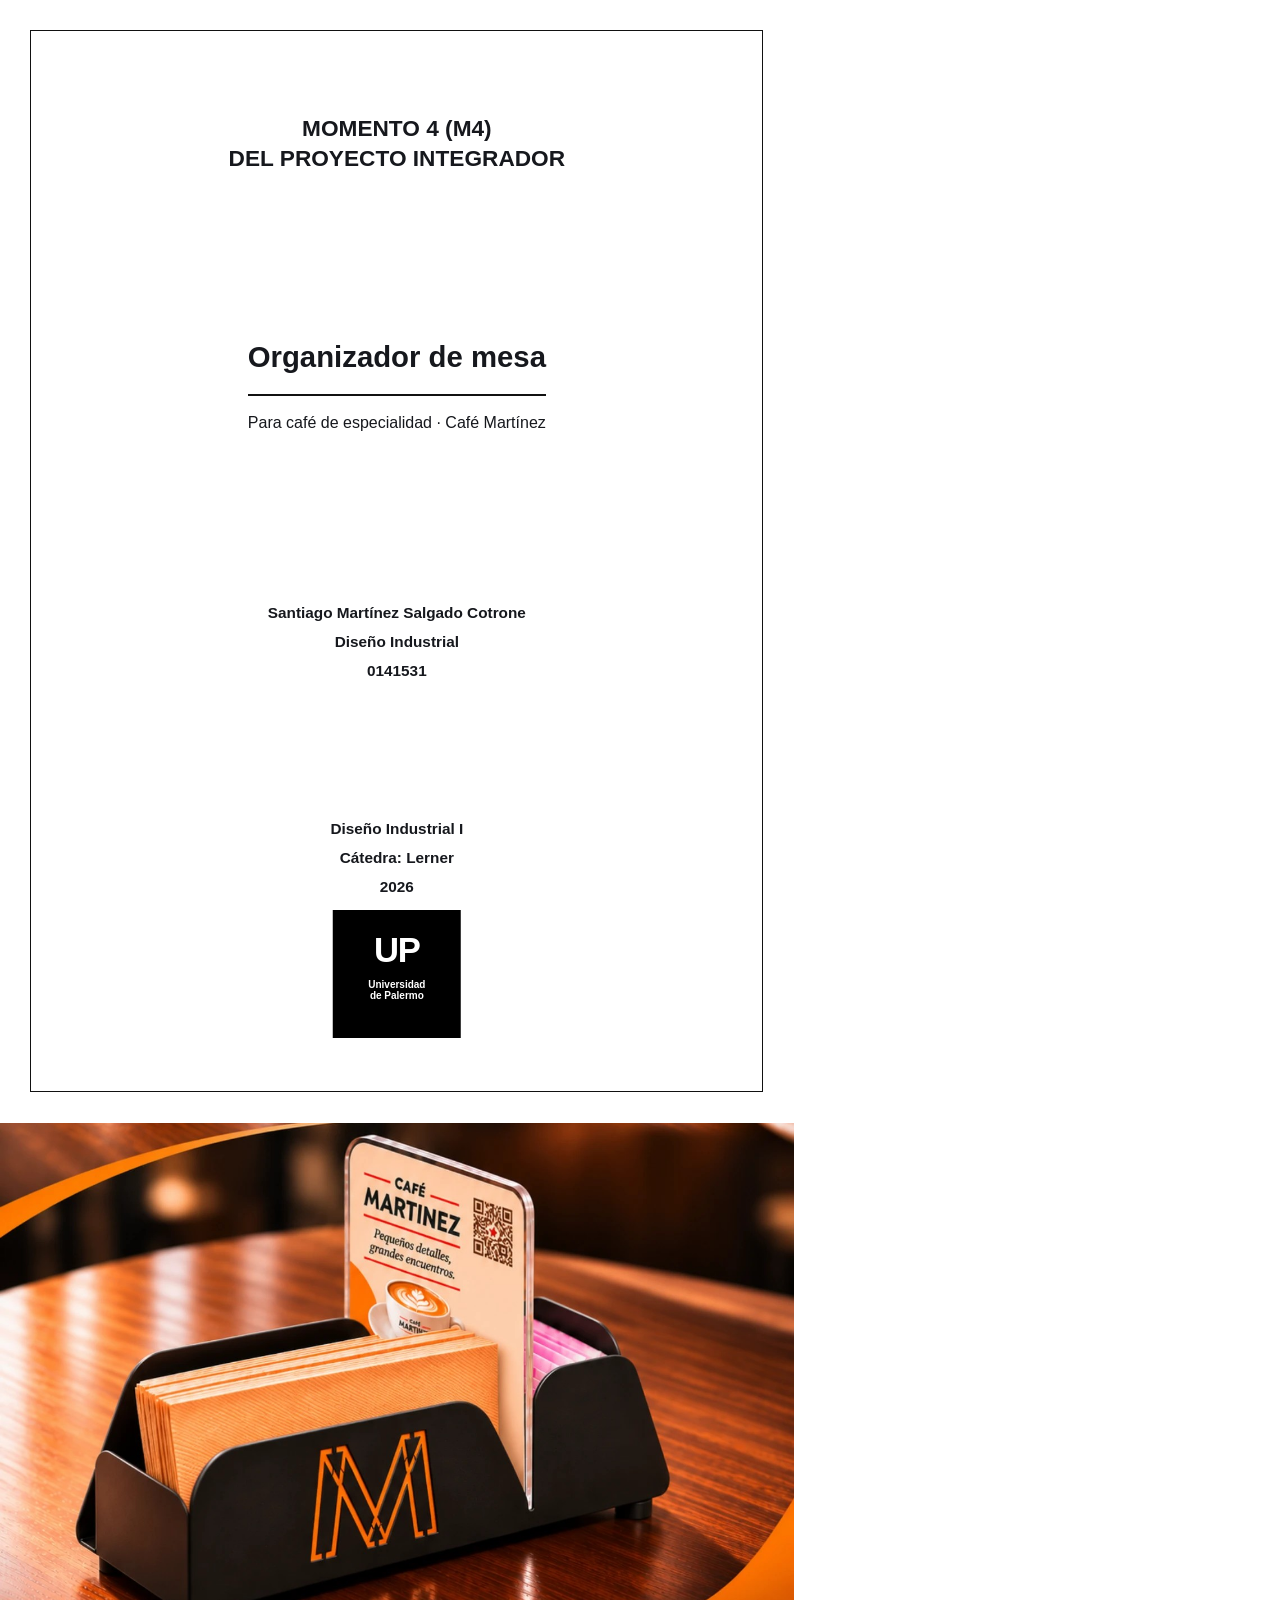
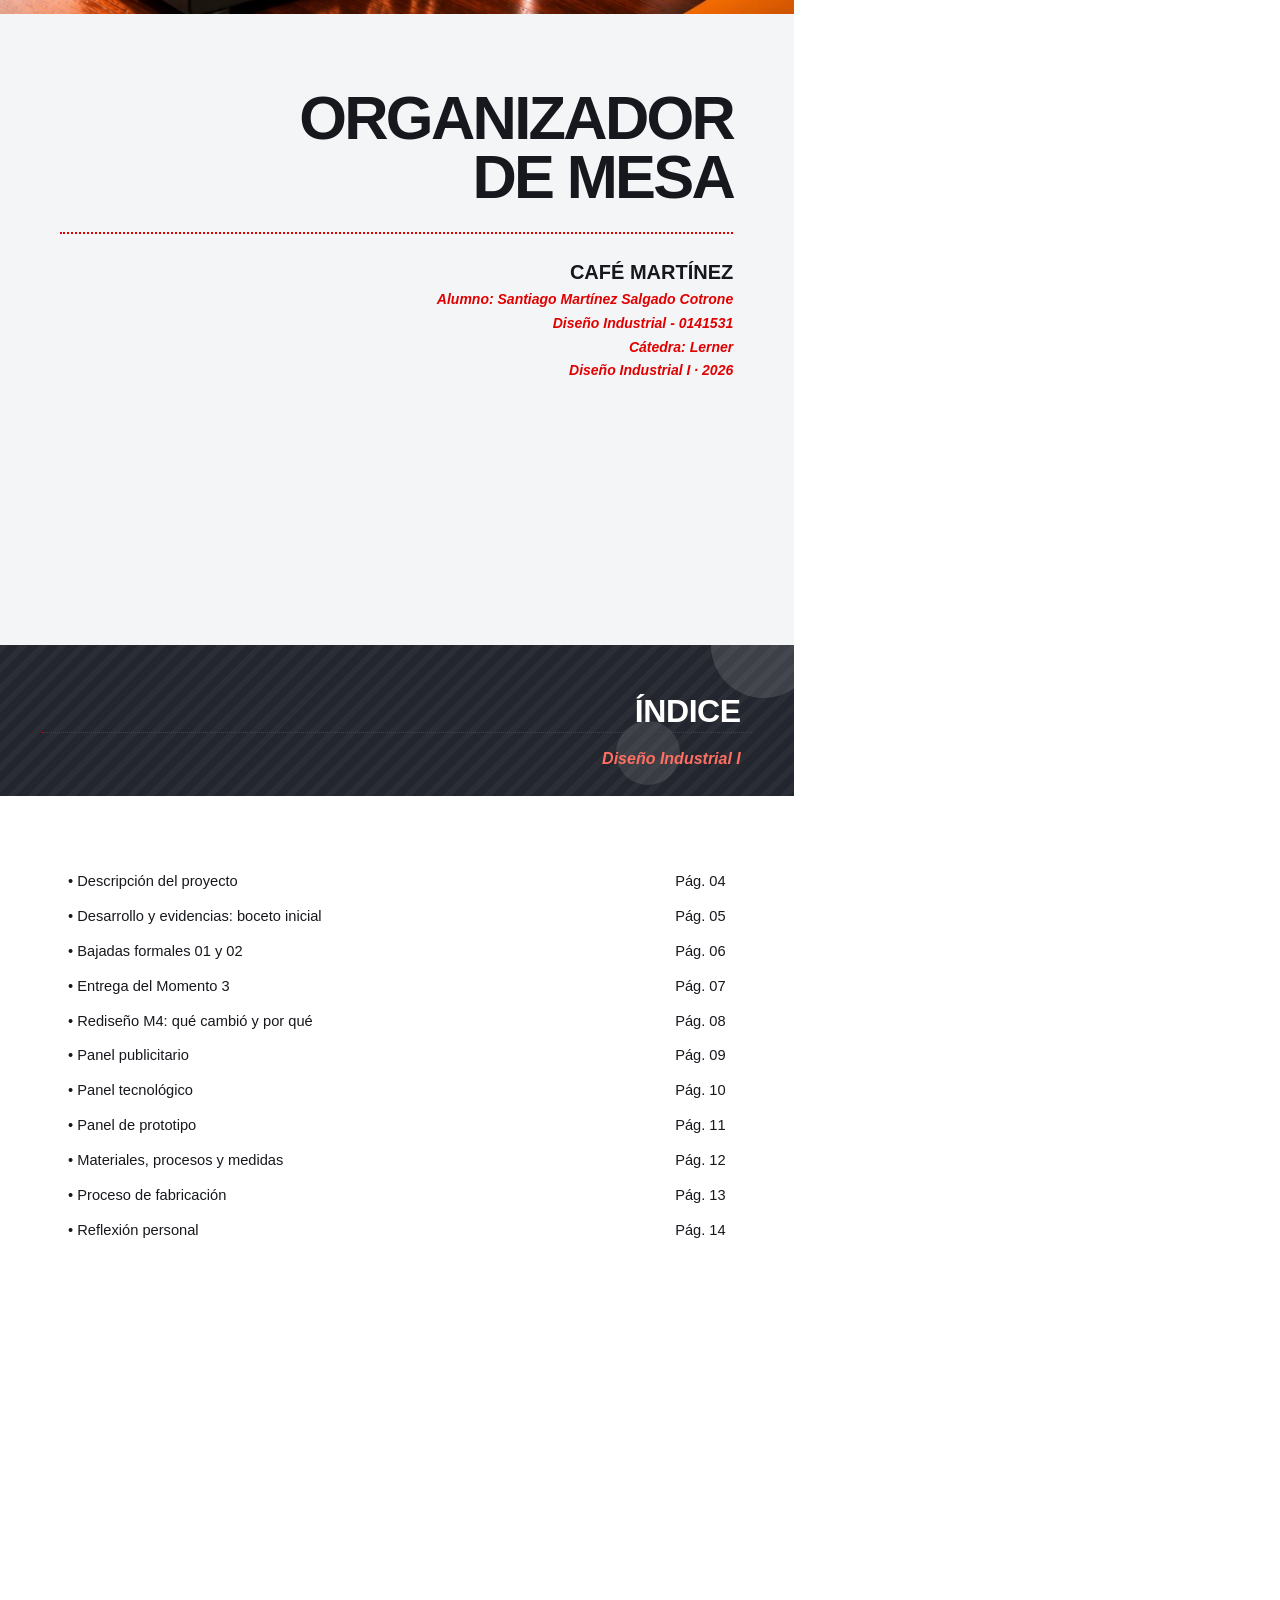
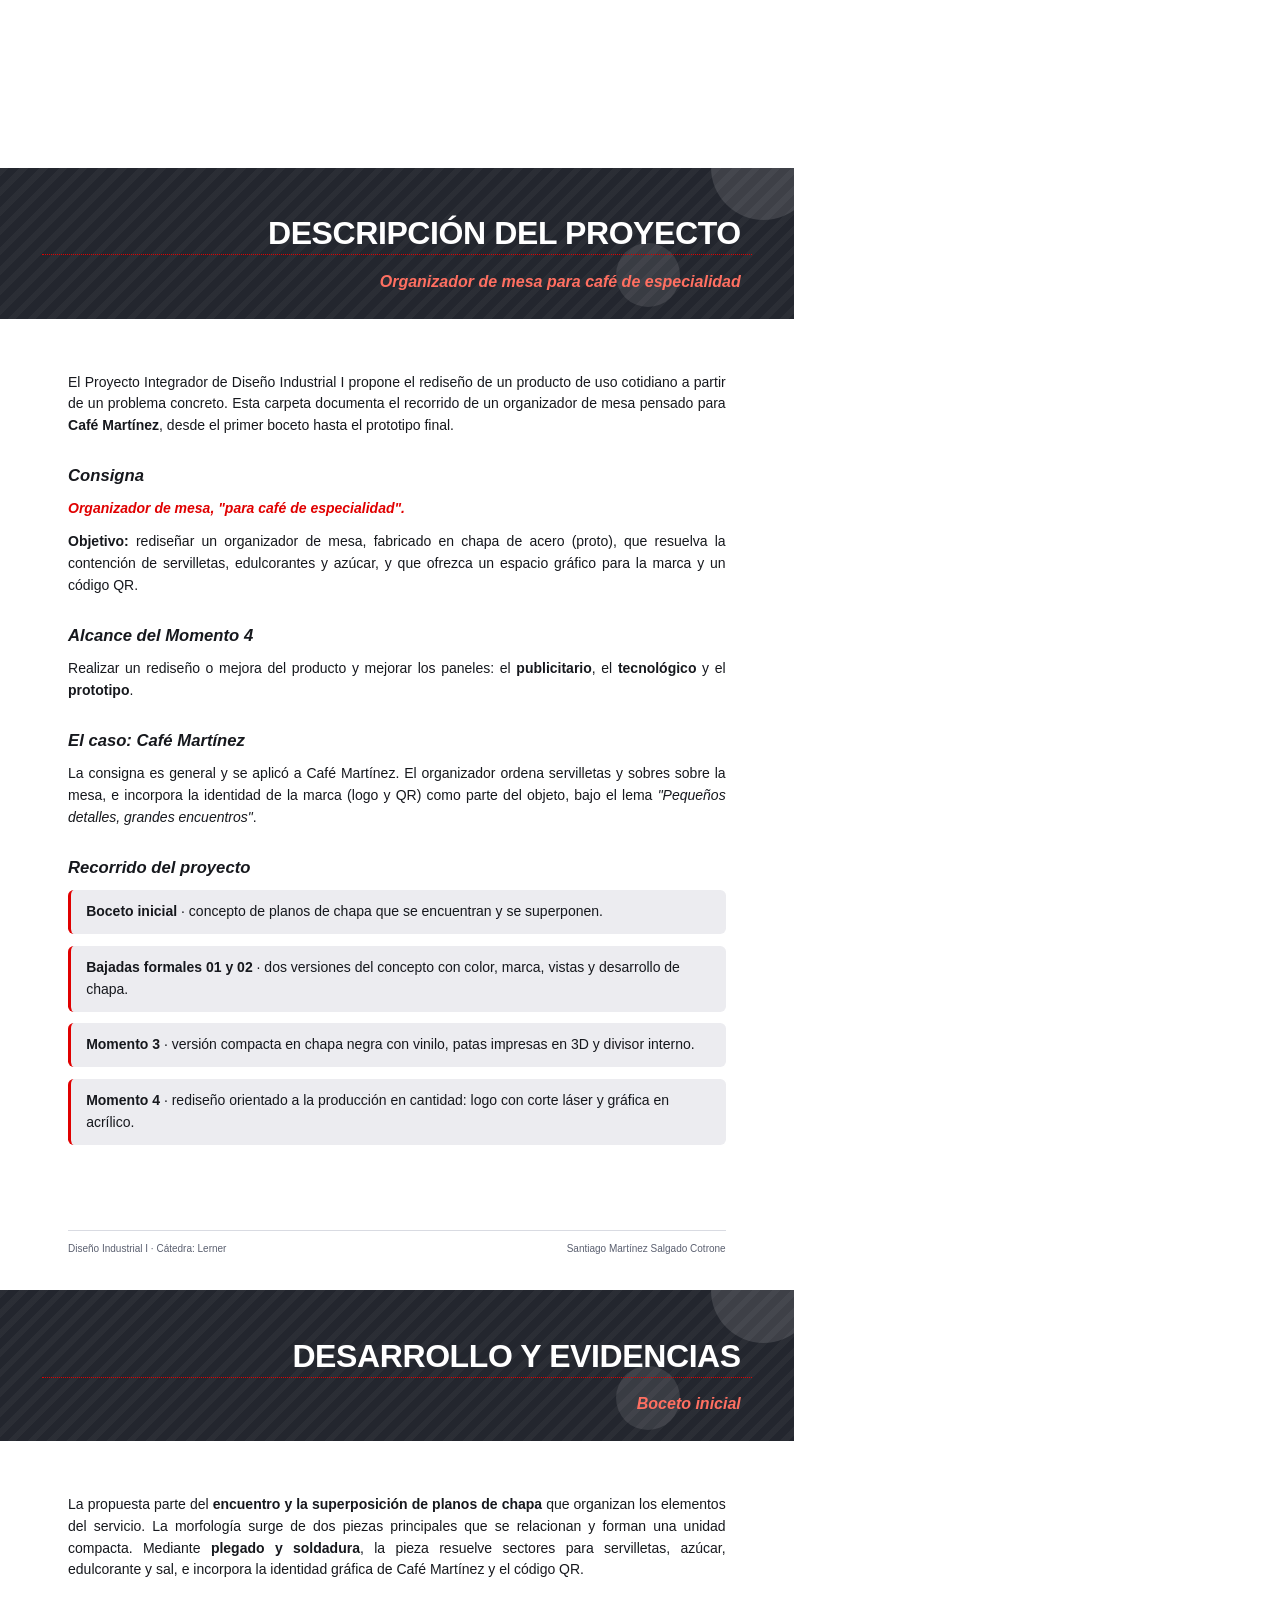
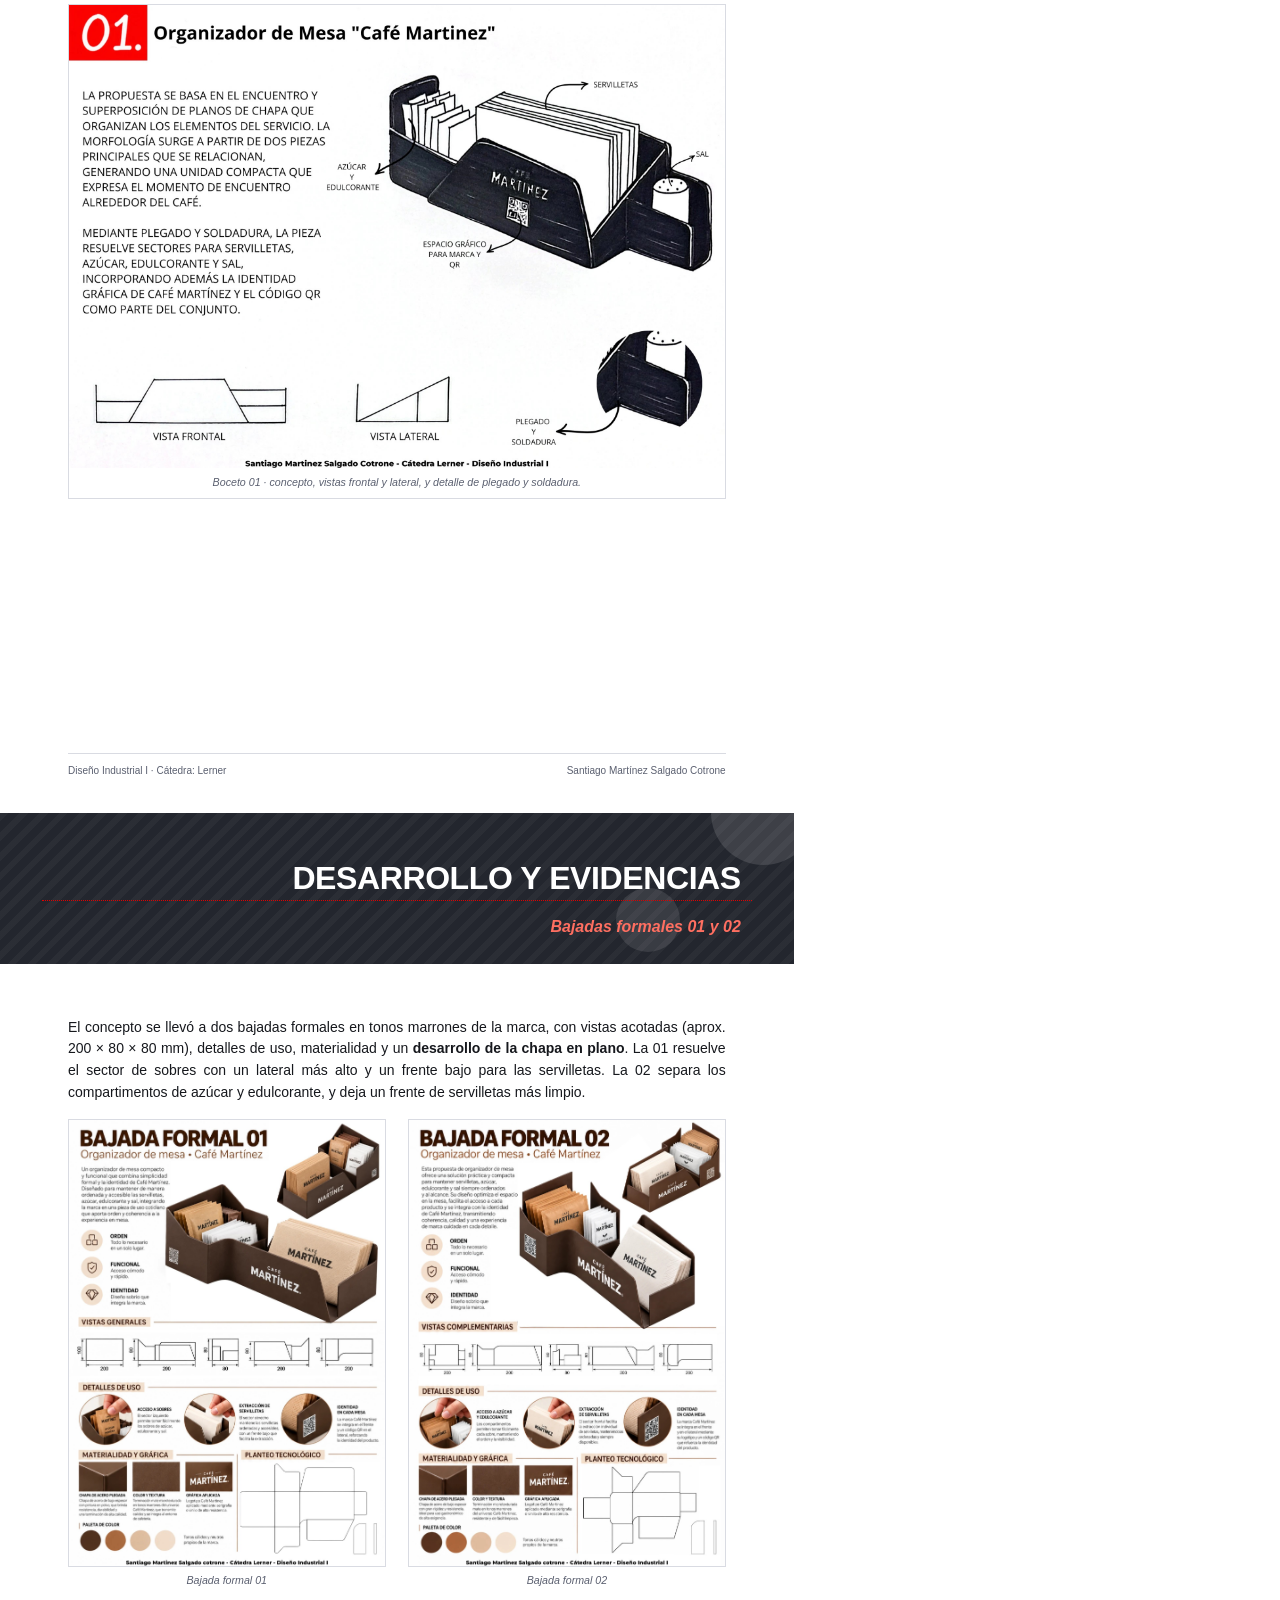
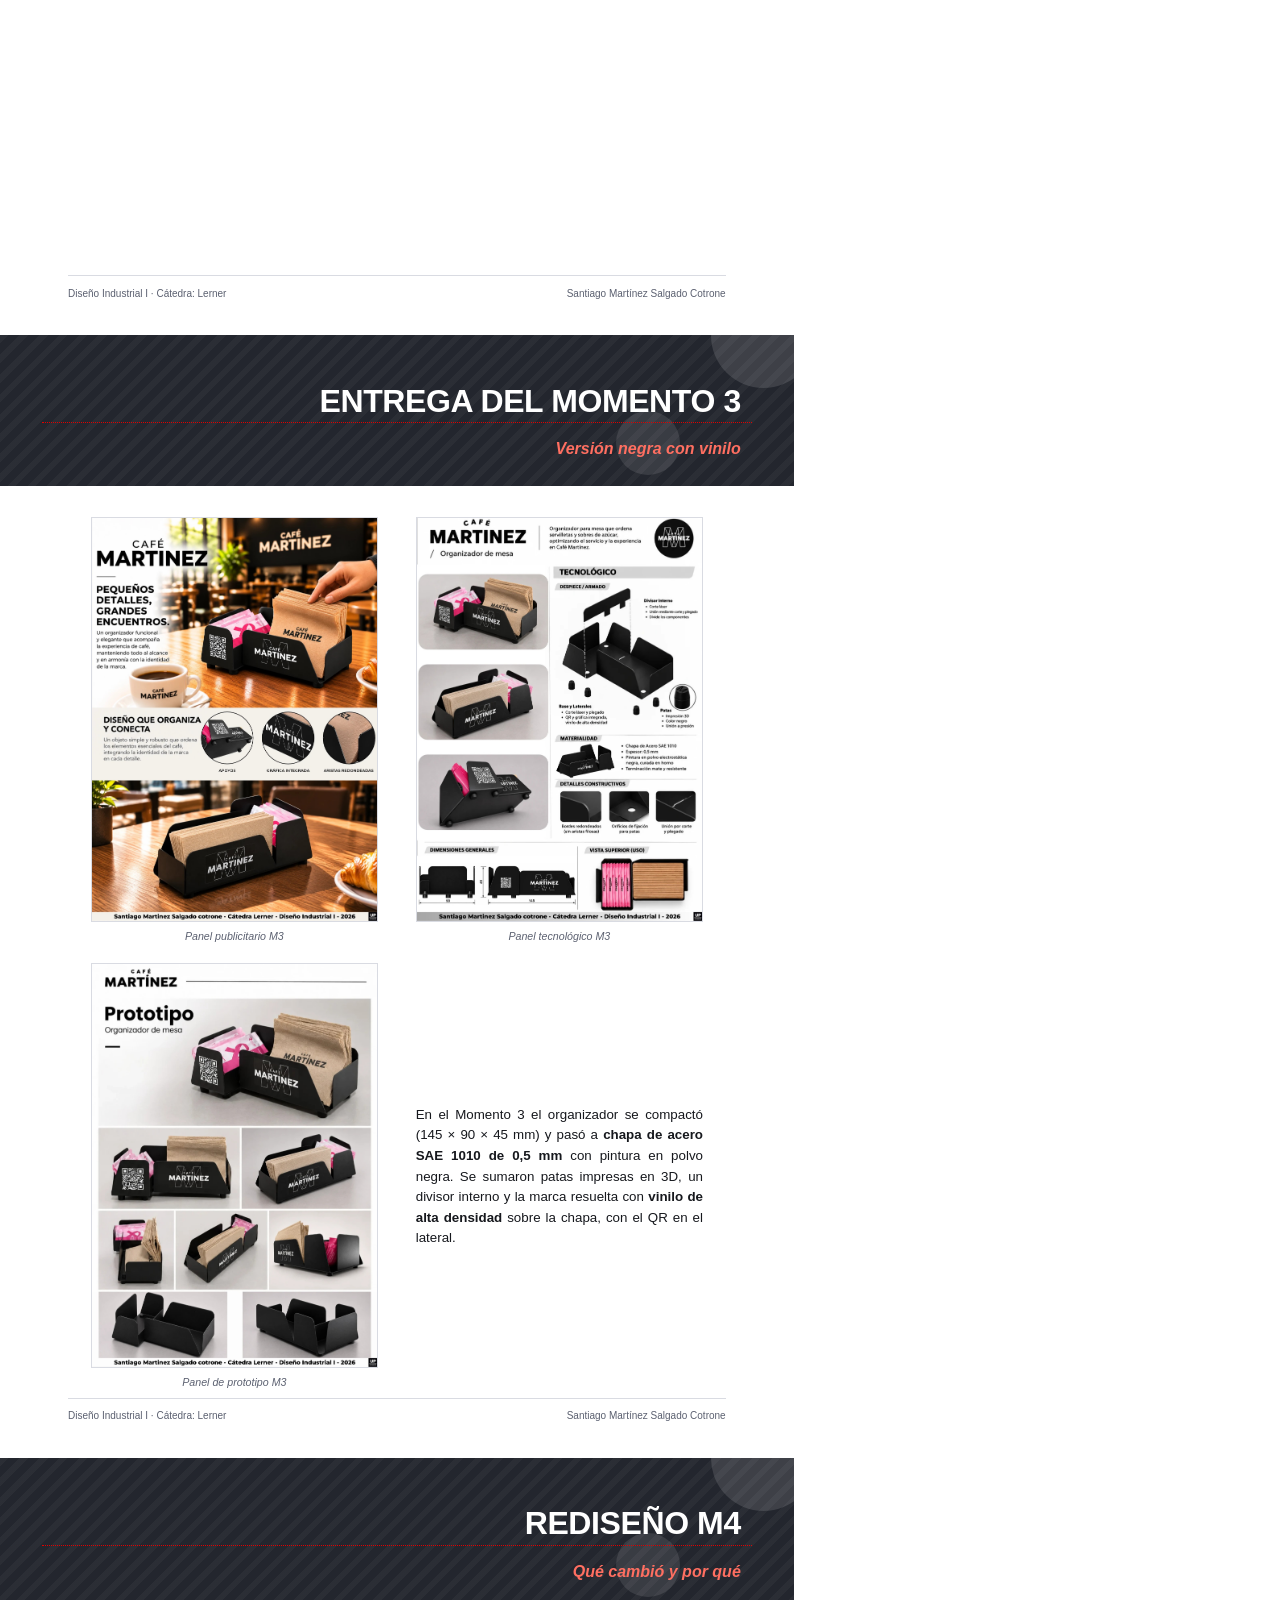
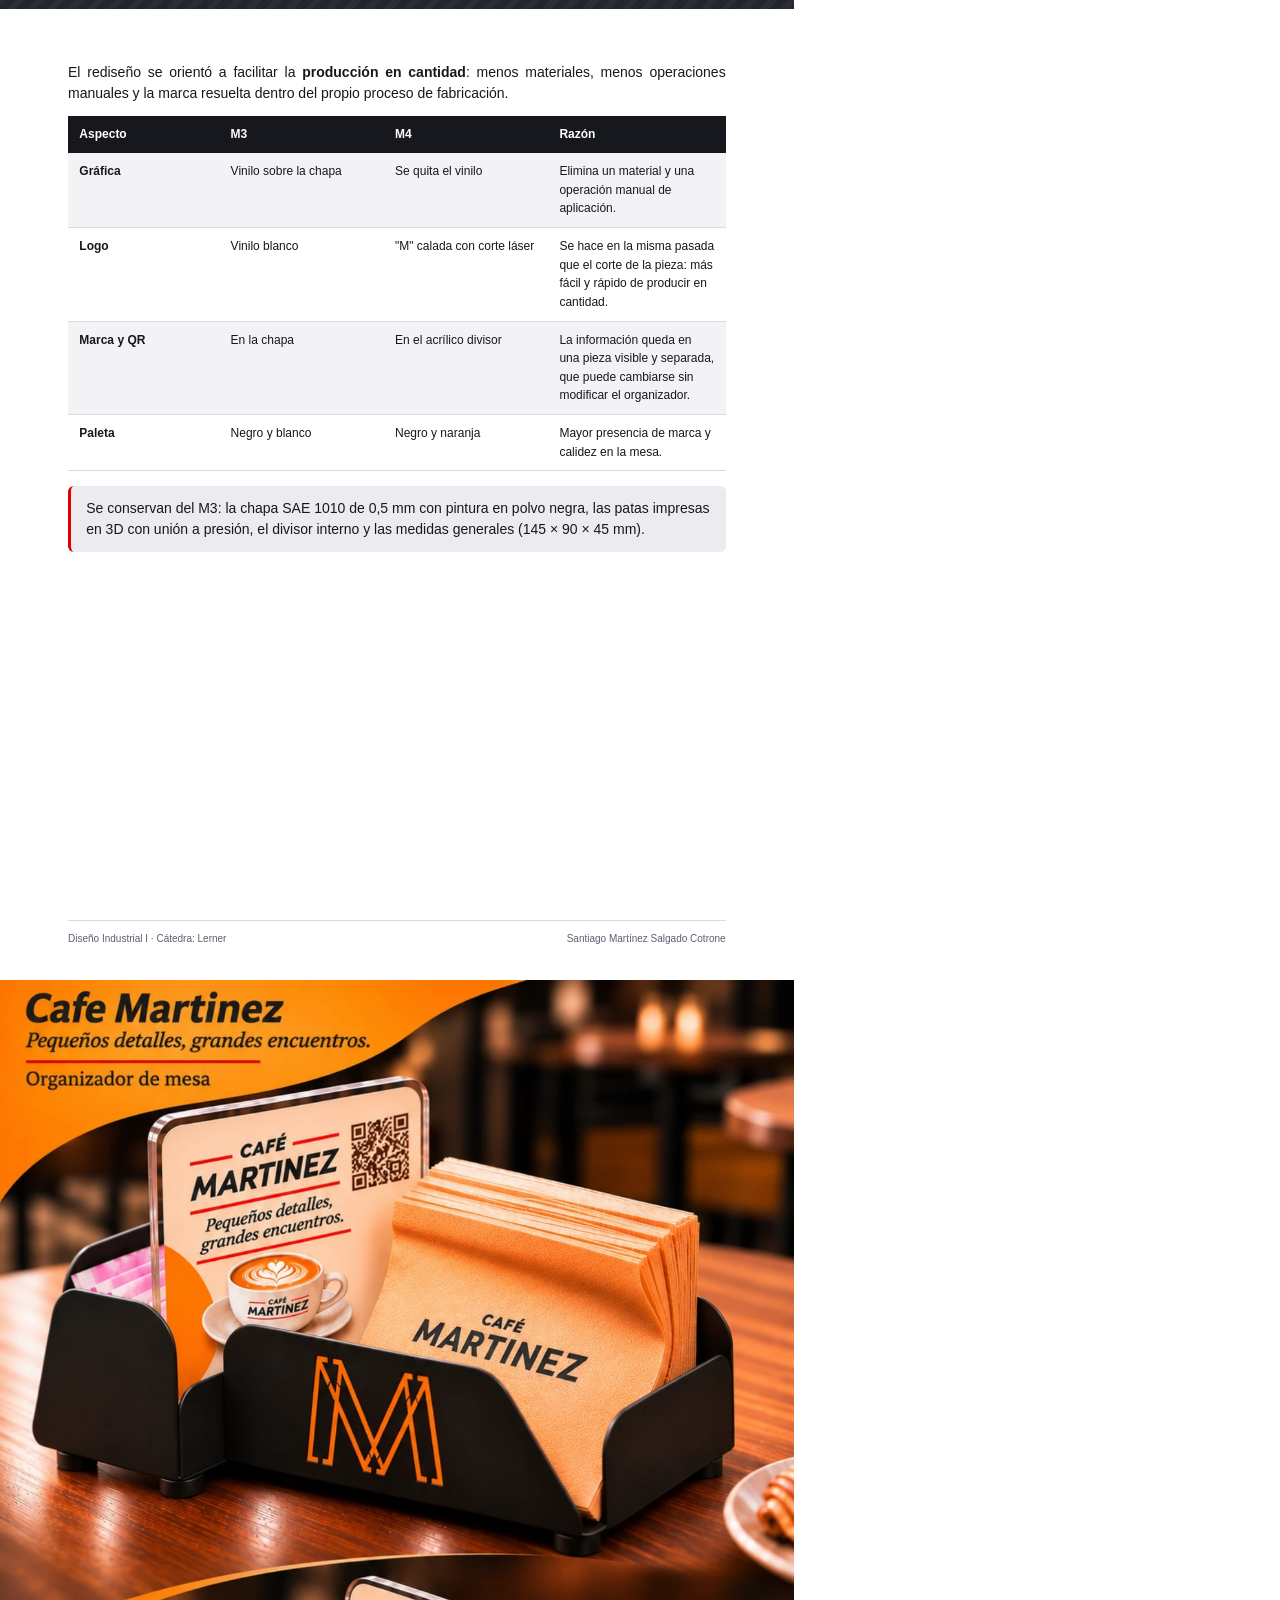
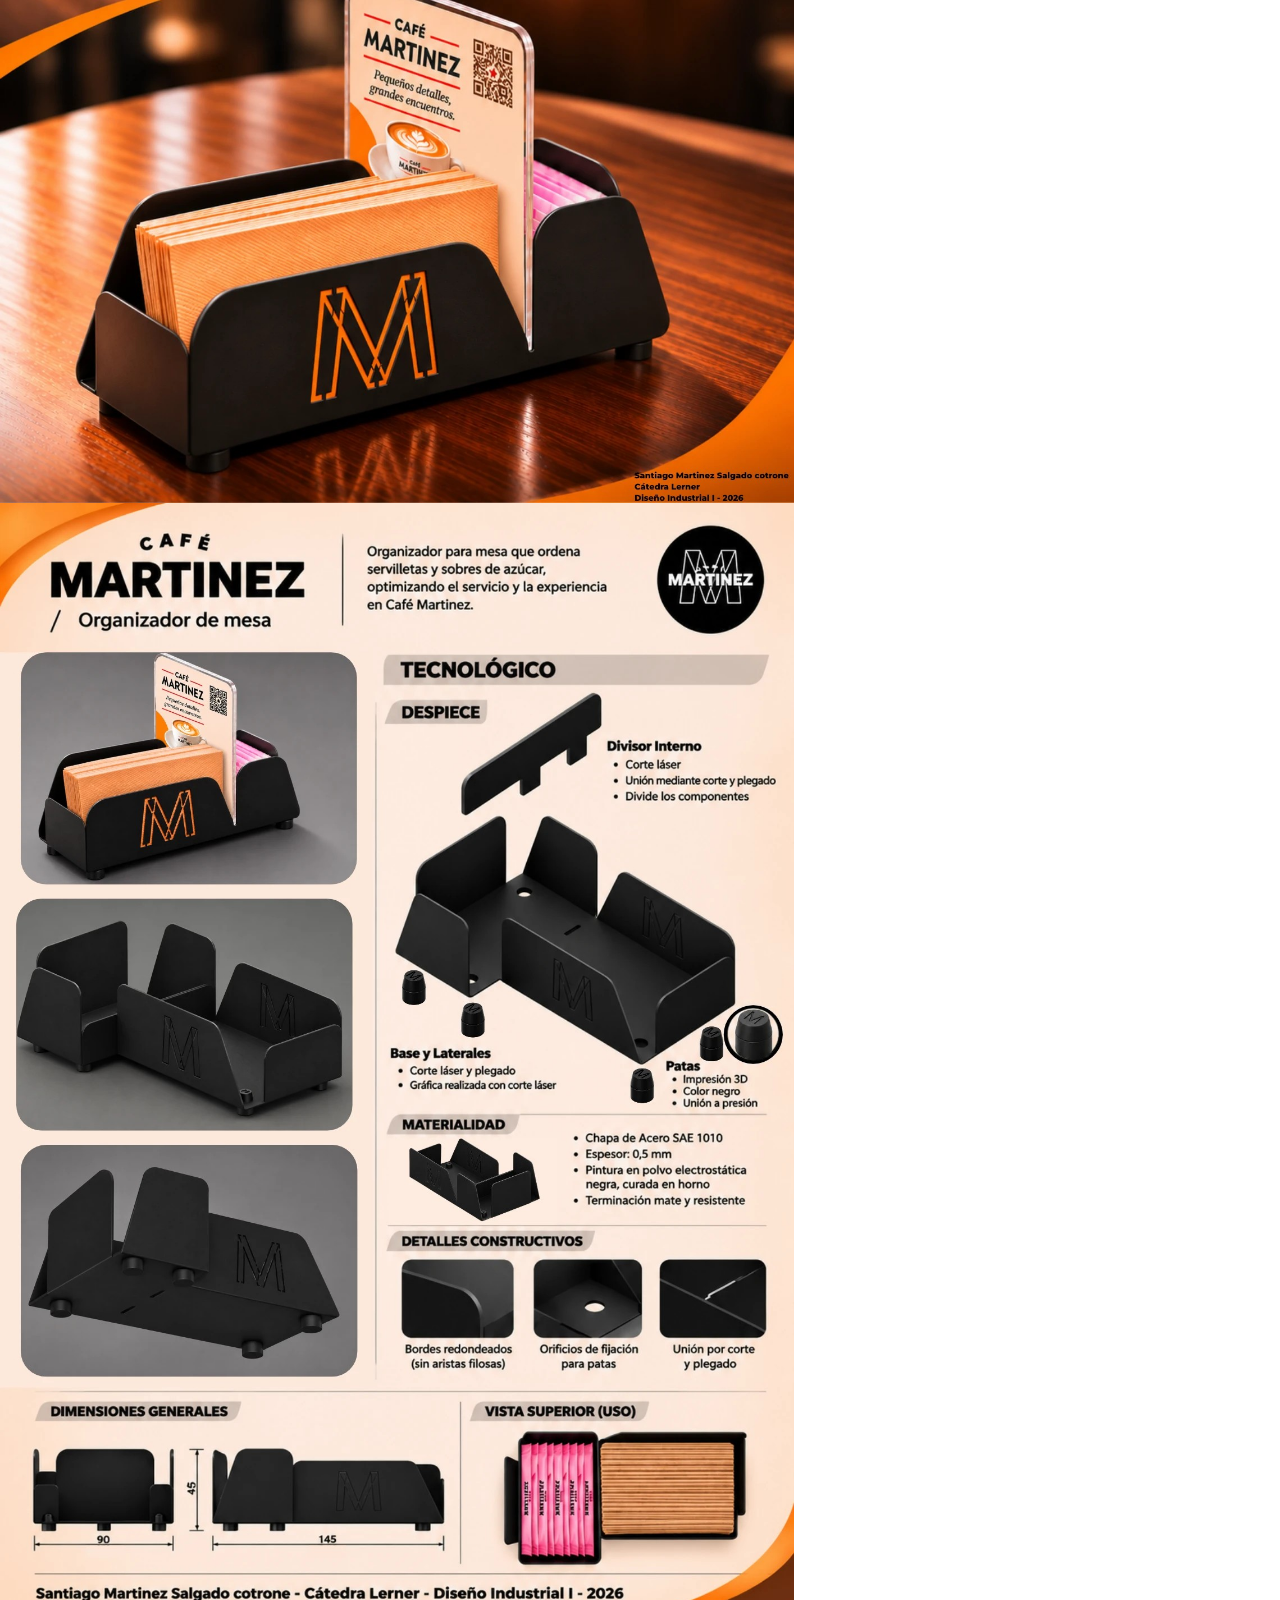
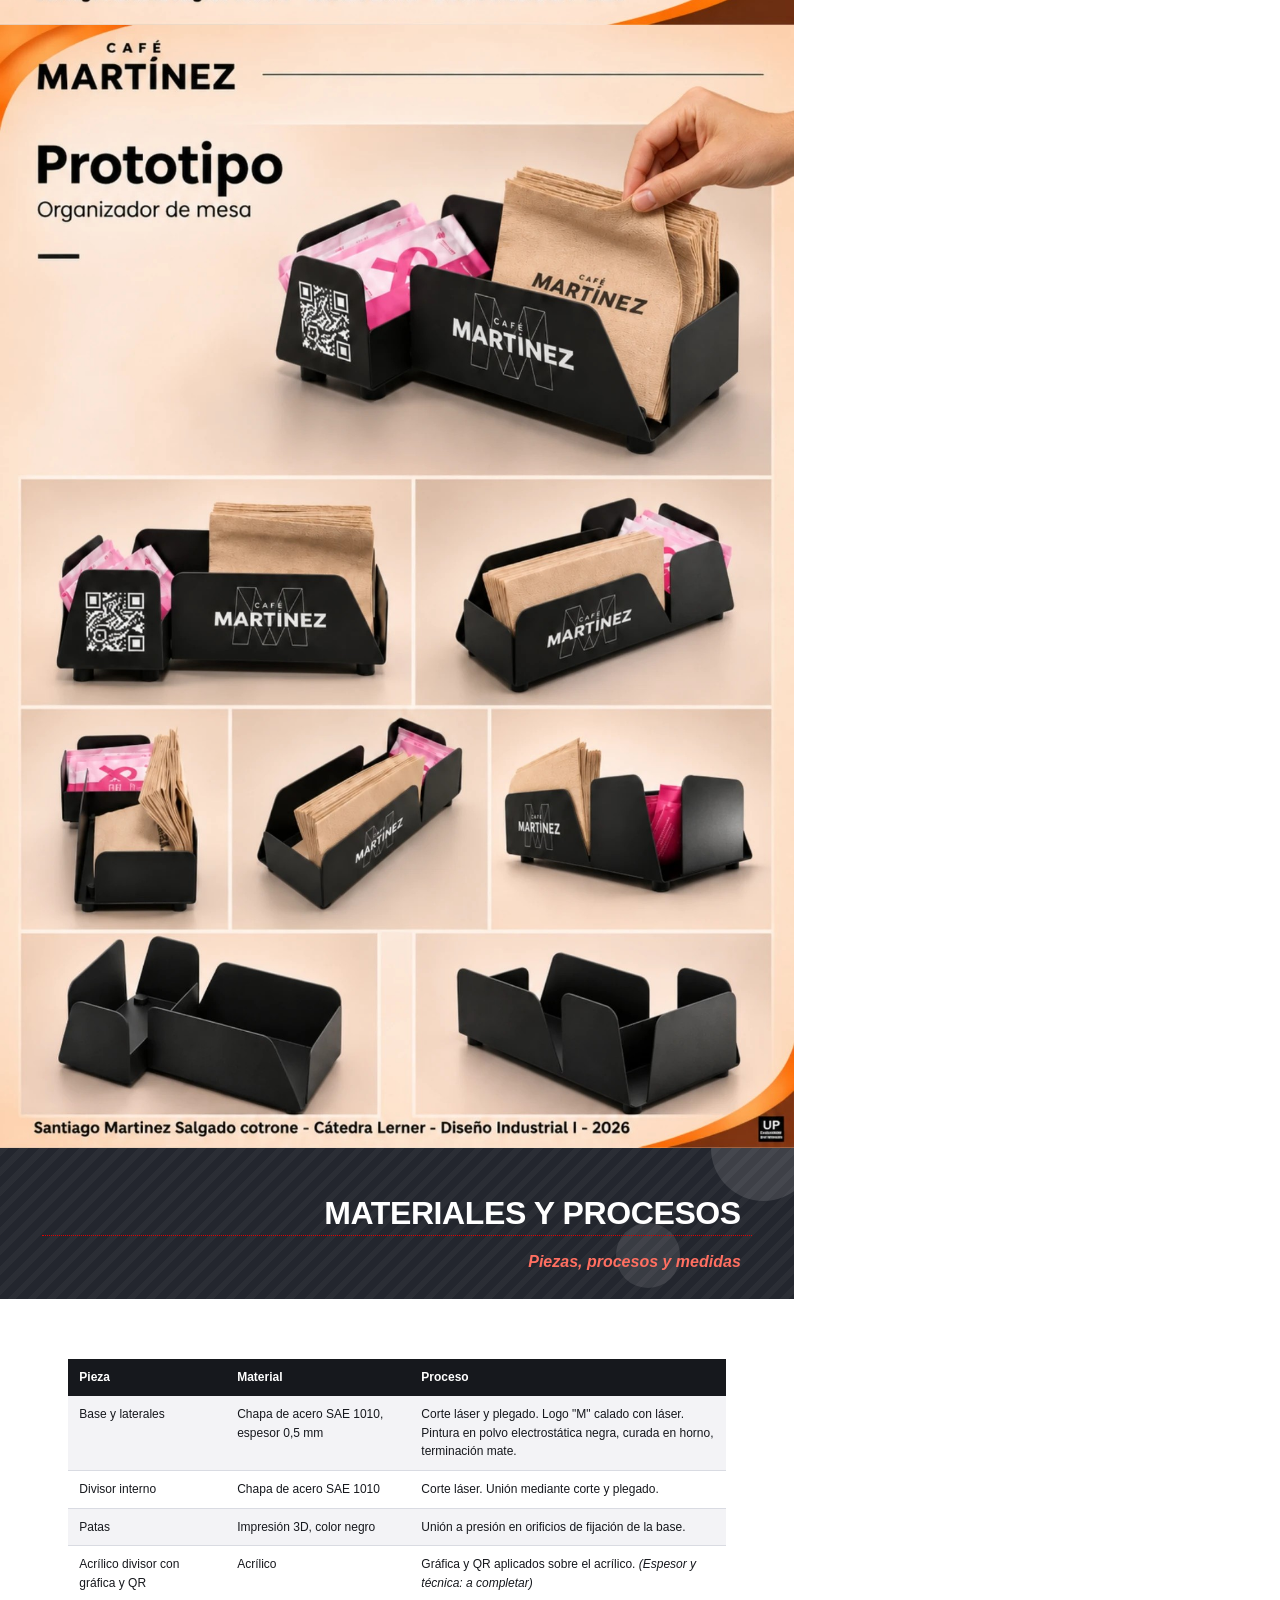
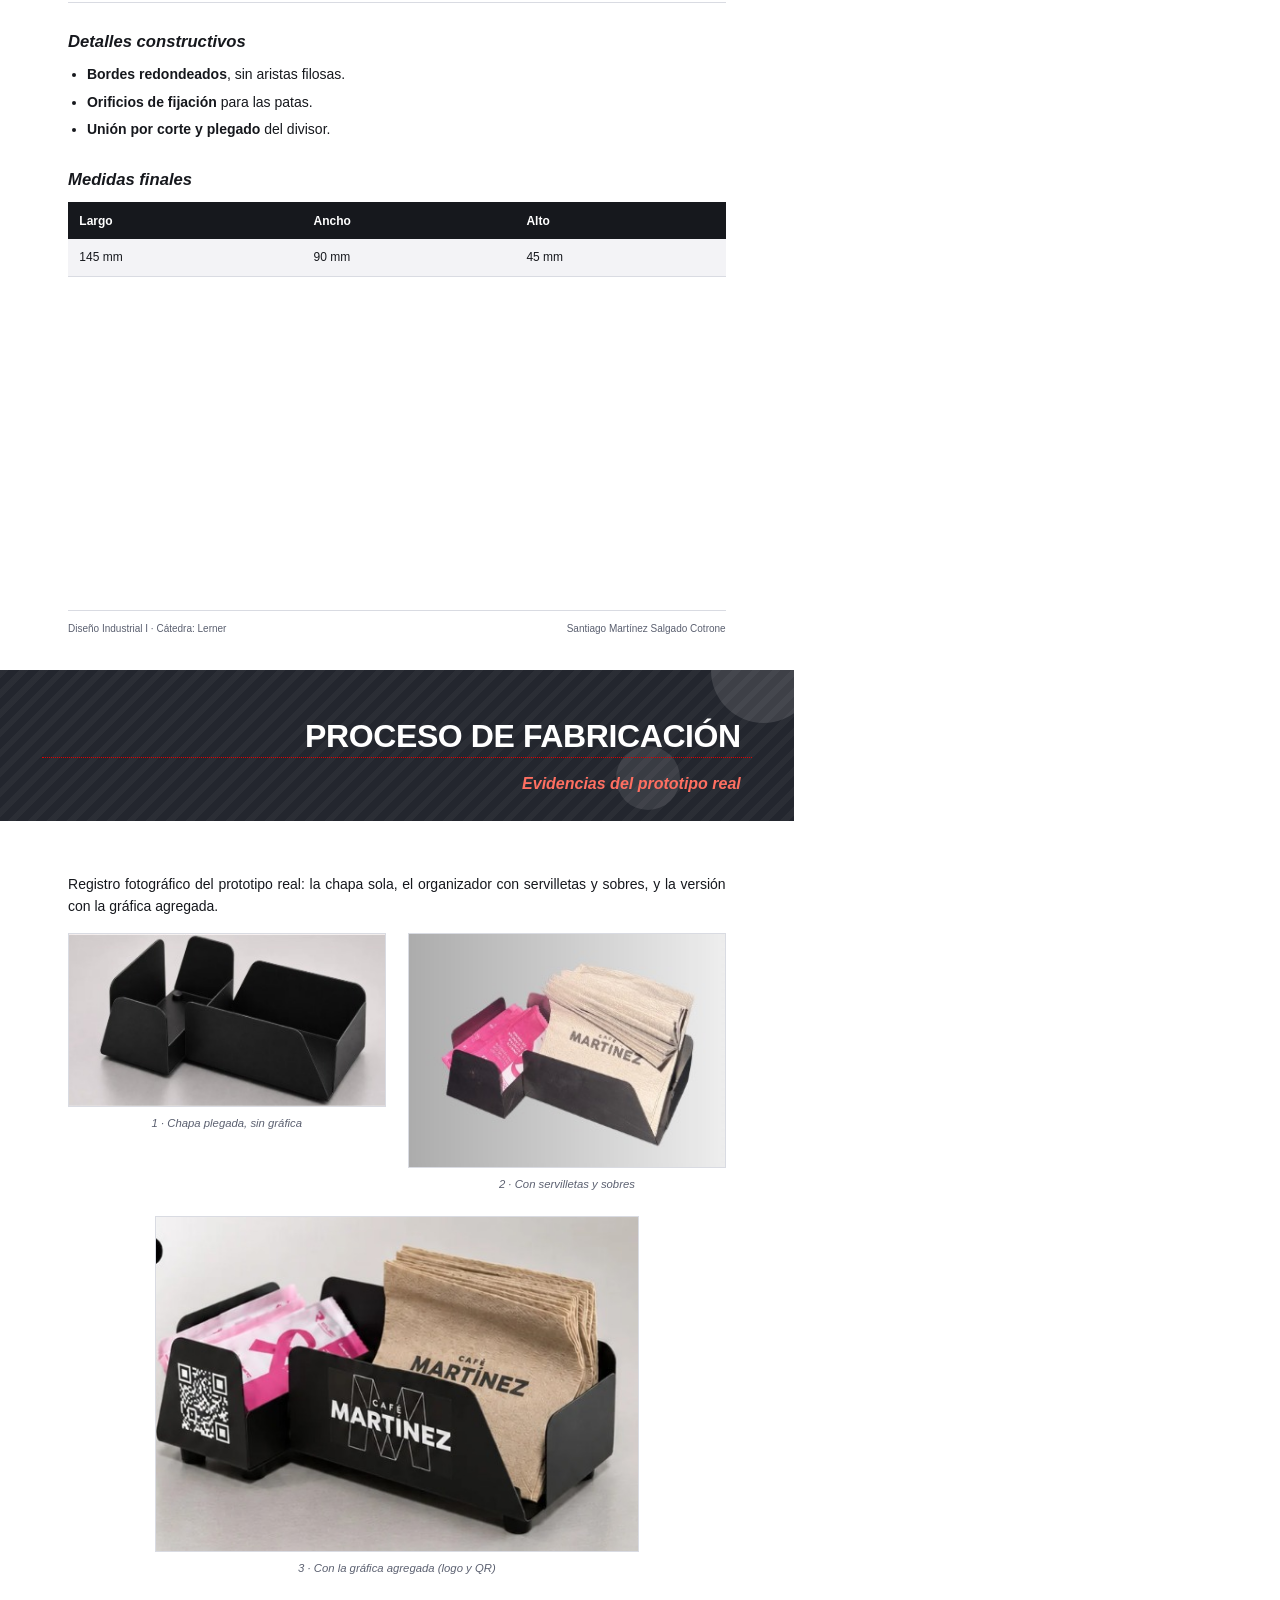
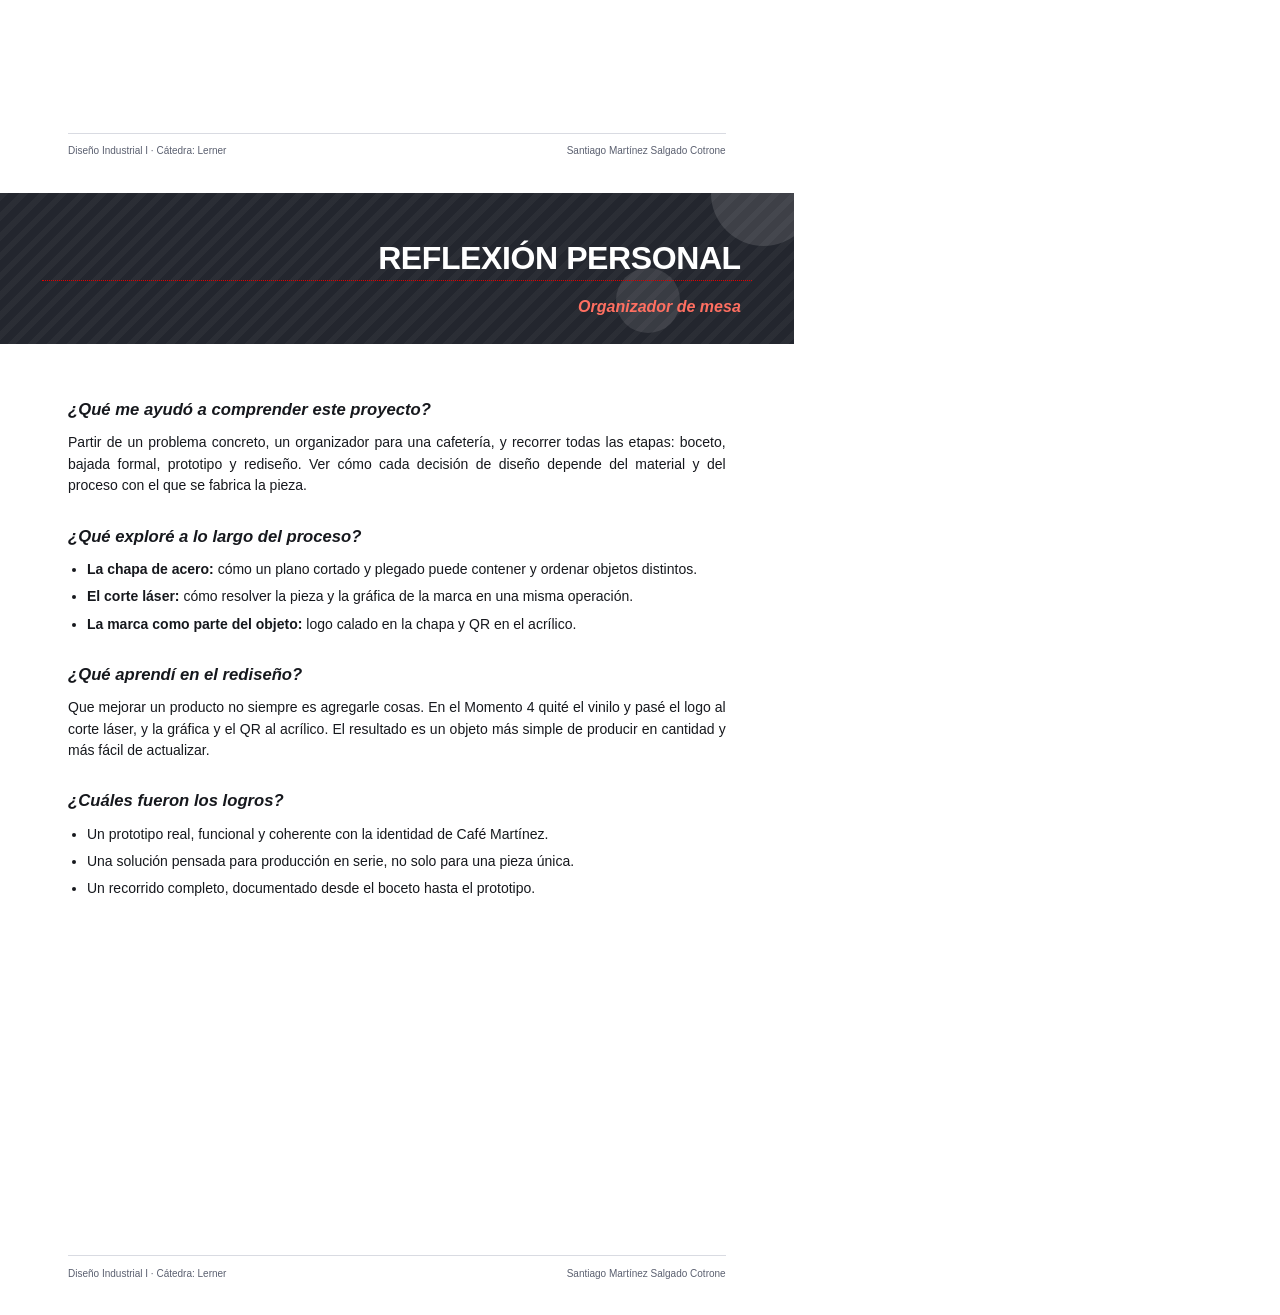
==== commit 3320f19d: "Actualizar carpeta M4: paneles M3 mas grandes, fotos de proceso, sin bibliografia Co-Authored-By: Cl" ====
--- a/carpeta_M4/carpeta.html
+++ b/carpeta_M4/carpeta.html
@@ -79,6 +79,11 @@
 
   .pend { border: 1.5px dashed #b9bcc7; border-radius: 2mm; height: 50mm; display:flex; align-items:center; justify-content:center;
           text-align:center; color: var(--muted); font-size: 8.5pt; background:#fafafc; padding: 4mm; }
+  .m3grid { display:grid; grid-template-columns: 76mm 76mm; gap: 5mm 10mm; justify-content:center; }
+  .m3grid .txt { display:flex; align-items:center; font-size:10pt; }
+  .m3grid .txt p { margin:0; }
+  .ph figure { margin:0; }
+  .ph figcaption { font-size:8.5pt; margin-top:2mm; }
 </style>
 </head>
 <body>
@@ -126,8 +131,7 @@
       <li><span>• Panel de prototipo</span><span>Pág. 11</span></li>
       <li><span>• Materiales, procesos y medidas</span><span>Pág. 12</span></li>
       <li><span>• Proceso de fabricación</span><span>Pág. 13</span></li>
-      <li><span>• Bibliografía y referencias</span><span>Pág. 14</span></li>
-      <li><span>• Reflexión personal</span><span>Pág. 15</span></li>
+      <li><span>• Reflexión personal</span><span>Pág. 14</span></li>
     </ul>
   </div>
 </section>
@@ -184,14 +188,13 @@
 <!-- 7. MOMENTO 3 -->
 <section class="page">
   <div class="hdr"><h1>Entrega del Momento 3</h1><div class="dots"></div><div class="sub">Versión negra con vinilo</div></div>
-  <div class="body">
-    <p>En el Momento 3 el organizador se compactó (145 × 90 × 45 mm) y pasó a <b>chapa de acero SAE 1010 de 0,5 mm</b> con pintura en polvo negra. Se sumaron patas impresas en 3D, un divisor interno y la marca resuelta con <b>vinilo de alta densidad</b> sobre la chapa, con el QR en el lateral.</p>
-    <div class="grid3" style="margin-top:4mm">
-      <figure class="frame"><img src="img/m3_publicitario.jpg" style="width:100%;display:block"></figure>
-      <figure class="frame"><img src="img/m3_tecnologico.jpg" style="width:100%;display:block"></figure>
-      <figure class="frame"><img src="img/m3_prototipo.jpg" style="width:100%;display:block"></figure>
-    </div>
-    <div class="grid3"><figcaption>Panel publicitario M3</figcaption><figcaption>Panel tecnológico M3</figcaption><figcaption>Panel de prototipo M3</figcaption></div>
+  <div class="body" style="padding-top:8mm">
+    <div class="m3grid">
+      <figure style="margin:0"><div class="frame"><img src="img/m3_publicitario.jpg" style="width:100%;display:block"></div><figcaption>Panel publicitario M3</figcaption></figure>
+      <figure style="margin:0"><div class="frame"><img src="img/m3_tecnologico.jpg" style="width:100%;display:block"></div><figcaption>Panel tecnológico M3</figcaption></figure>
+      <figure style="margin:0"><div class="frame"><img src="img/m3_prototipo.jpg" style="width:100%;display:block"></div><figcaption>Panel de prototipo M3</figcaption></figure>
+      <div class="txt"><p>En el Momento 3 el organizador se compactó (145 × 90 × 45 mm) y pasó a <b>chapa de acero SAE 1010 de 0,5 mm</b> con pintura en polvo negra. Se sumaron patas impresas en 3D, un divisor interno y la marca resuelta con <b>vinilo de alta densidad</b> sobre la chapa, con el QR en el lateral.</p></div>
+    </div>
   </div>
   <div class="ftr"><span>Diseño Industrial I · Cátedra: Lerner</span><span>Santiago Martínez Salgado Cotrone</span></div>
 </section>
@@ -201,12 +204,6 @@
   <div class="hdr"><h1>Rediseño M4</h1><div class="dots"></div><div class="sub">Qué cambió y por qué</div></div>
   <div class="body">
     <p>El rediseño se orientó a facilitar la <b>producción en cantidad</b>: menos materiales, menos operaciones manuales y la marca resuelta dentro del propio proceso de fabricación.</p>
-    <div class="grid2" style="margin: 3mm 0 1mm">
-      <figure class="frame crop"><div style="overflow:hidden;aspect-ratio:700/400"><img src="img/m3_prototipo.jpg" style="width:202%;max-width:none;margin-left:-4.3%;margin-top:-116.4%"></div></figure>
-      <figure class="frame crop"><div style="overflow:hidden;aspect-ratio:700/400"><img src="img/m4_prototipo.jpg" style="width:202%;max-width:none;margin-left:-4.3%;margin-top:-116.4%"></div></figure>
-    </div>
-    <div class="grid2"><figcaption>Momento 3 · gráfica con vinilo</figcaption><figcaption>Momento 4 · logo calado y acrílico</figcaption></div>
-
     <table>
       <tr><th style="width:23%">Aspecto</th><th style="width:25%">M3</th><th style="width:25%">M4</th><th>Razón</th></tr>
       <tr><td><b>Gráfica</b></td><td>Vinilo sobre la chapa</td><td>Se quita el vinilo</td><td>Elimina un material y una operación manual de aplicación.</td></tr>
@@ -255,28 +252,13 @@
 <!-- 13. PROCESO DE FABRICACIÓN -->
 <section class="page">
   <div class="hdr"><h1>Proceso de fabricación</h1><div class="dots"></div><div class="sub">Evidencias del prototipo real</div></div>
-  <div class="body">
-    <p>Registro fotográfico de la construcción del prototipo: corte, plegado, pintura, armado y prueba de uso.</p>
+  <div class="body ph">
+    <p>Registro fotográfico del prototipo real: la chapa sola, el organizador con servilletas y sobres, y la versión con la gráfica agregada.</p>
     <div class="grid2" style="margin-top:4mm">
-      <div class="pend">Foto 1 · corte láser de la chapa<br>(a completar)</div>
-      <div class="pend">Foto 2 · plegado<br>(a completar)</div>
-      <div class="pend">Foto 3 · pintura y patas<br>(a completar)</div>
-      <div class="pend">Foto 4 · armado y acrílico<br>(a completar)</div>
-    </div>
-  </div>
-  <div class="ftr"><span>Diseño Industrial I · Cátedra: Lerner</span><span>Santiago Martínez Salgado Cotrone</span></div>
-</section>
-
-<!-- 14. BIBLIOGRAFÍA -->
-<section class="page">
-  <div class="hdr"><h1>Bibliografía y referencias</h1><div class="dots"></div><div class="sub">Fuentes consultadas</div></div>
-  <div class="body">
-    <h2>Material de cátedra</h2>
-    <ul><li>Cátedra Lerner, Diseño Industrial I, Universidad de Palermo. <i>(Ficha del PI y material de clase)</i></li></ul>
-    <h2>Referentes y fuentes</h2>
-    <ul><li><i>(A completar: referentes de organizadores de mesa, proveedores, normas o sitios consultados)</i></li></ul>
-    <h2>Herramientas utilizadas</h2>
-    <ul><li><i>(A completar: software de modelado, de renderizado y de edición de paneles)</i></li></ul>
+      <figure><div class="frame"><img src="img/proceso_chapa.jpg" style="width:100%;display:block"></div><figcaption>1 · Chapa plegada, sin gráfica</figcaption></figure>
+      <figure><div class="frame"><img src="img/proceso_servilletas.jpg" style="width:100%;display:block"></div><figcaption>2 · Con servilletas y sobres</figcaption></figure>
+    </div>
+    <figure style="width:128mm;margin:6mm auto 0"><div class="frame"><img src="img/proceso_grafica.jpg" style="width:100%;display:block"></div><figcaption>3 · Con la gráfica agregada (logo y QR)</figcaption></figure>
   </div>
   <div class="ftr"><span>Diseño Industrial I · Cátedra: Lerner</span><span>Santiago Martínez Salgado Cotrone</span></div>
 </section>
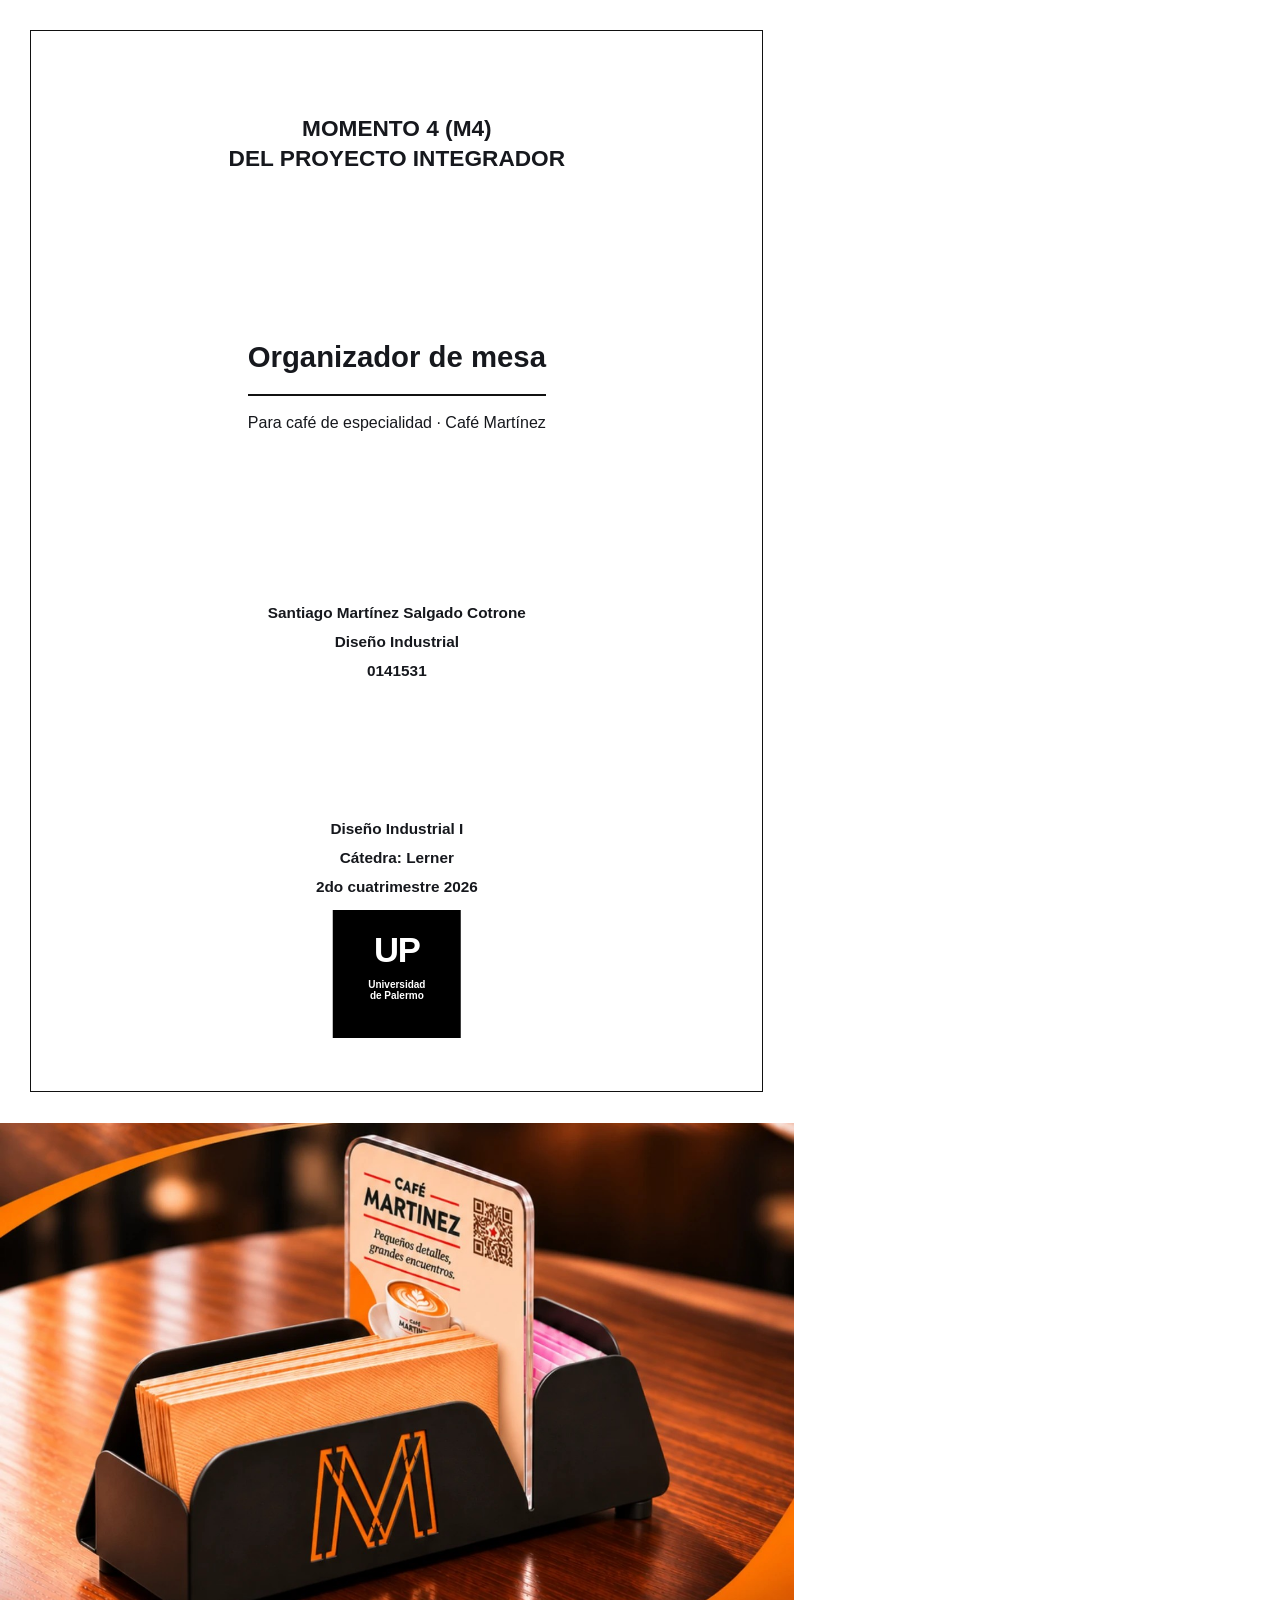
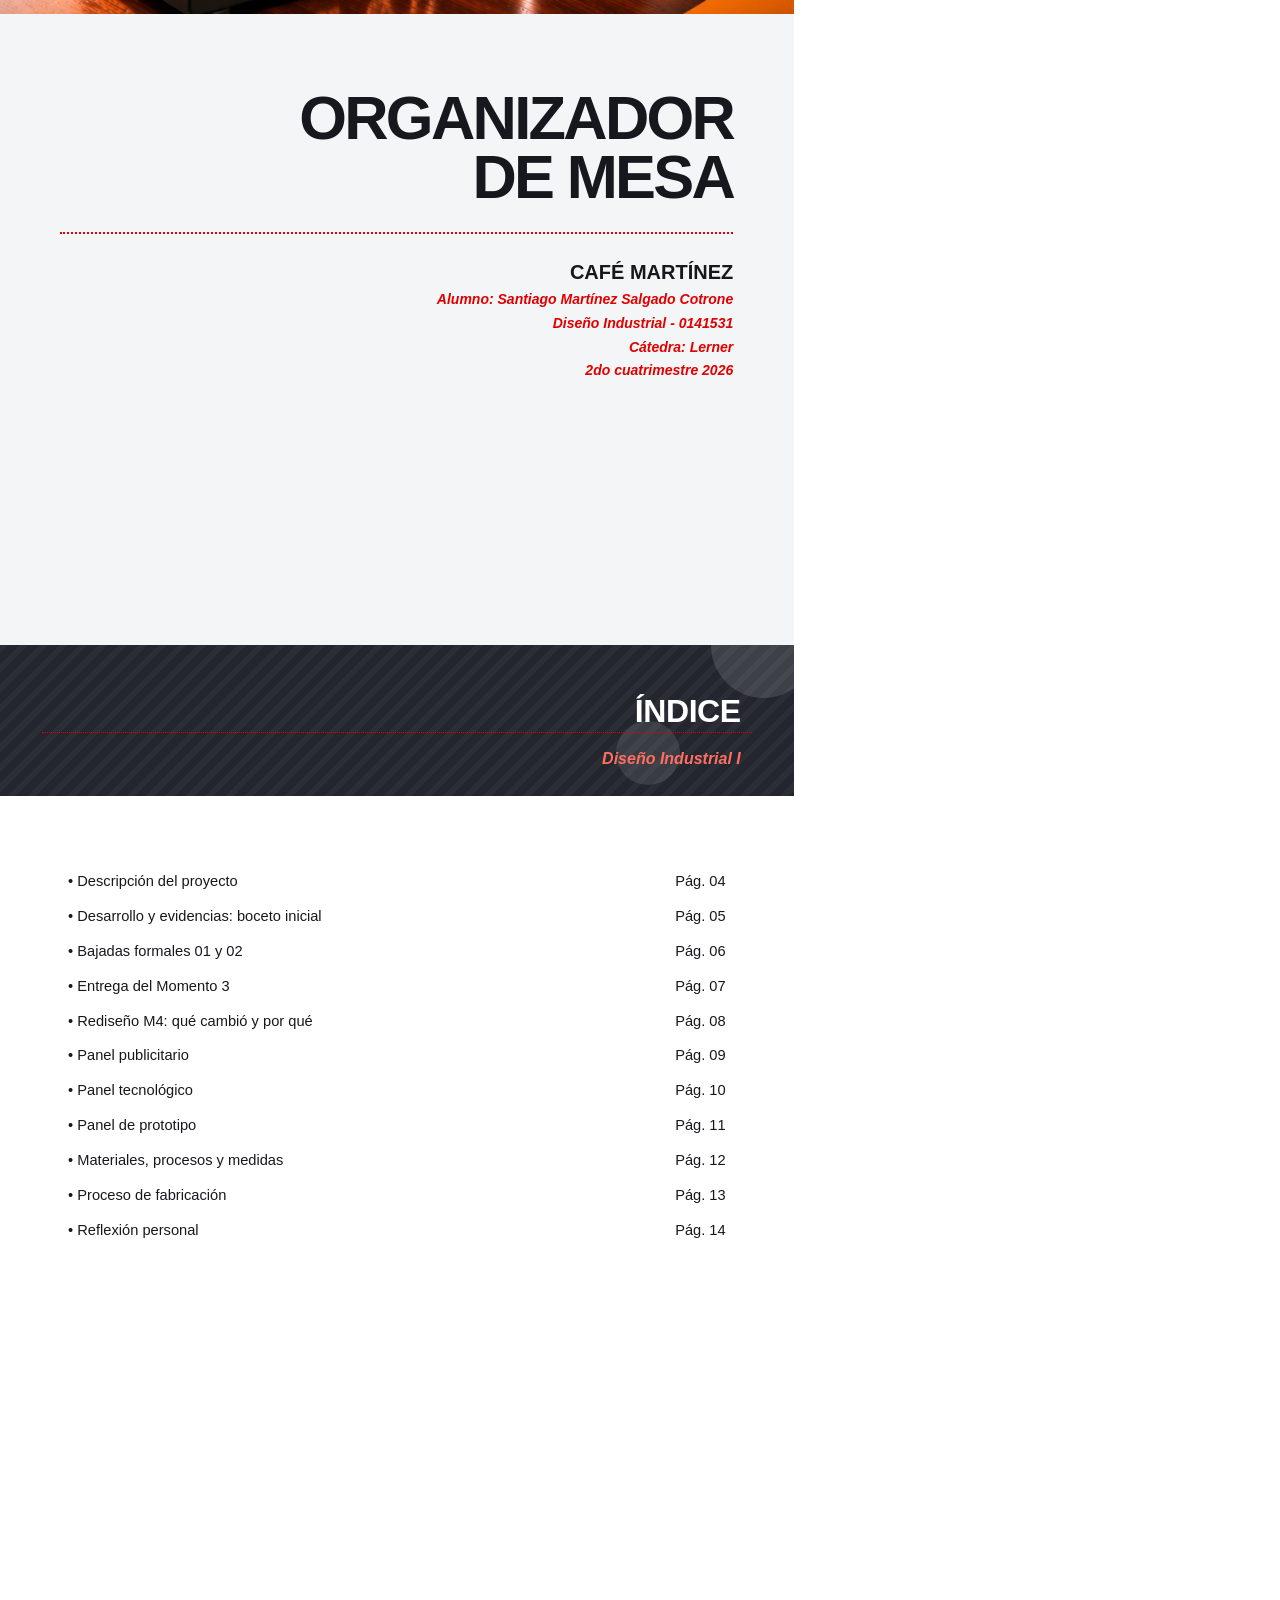
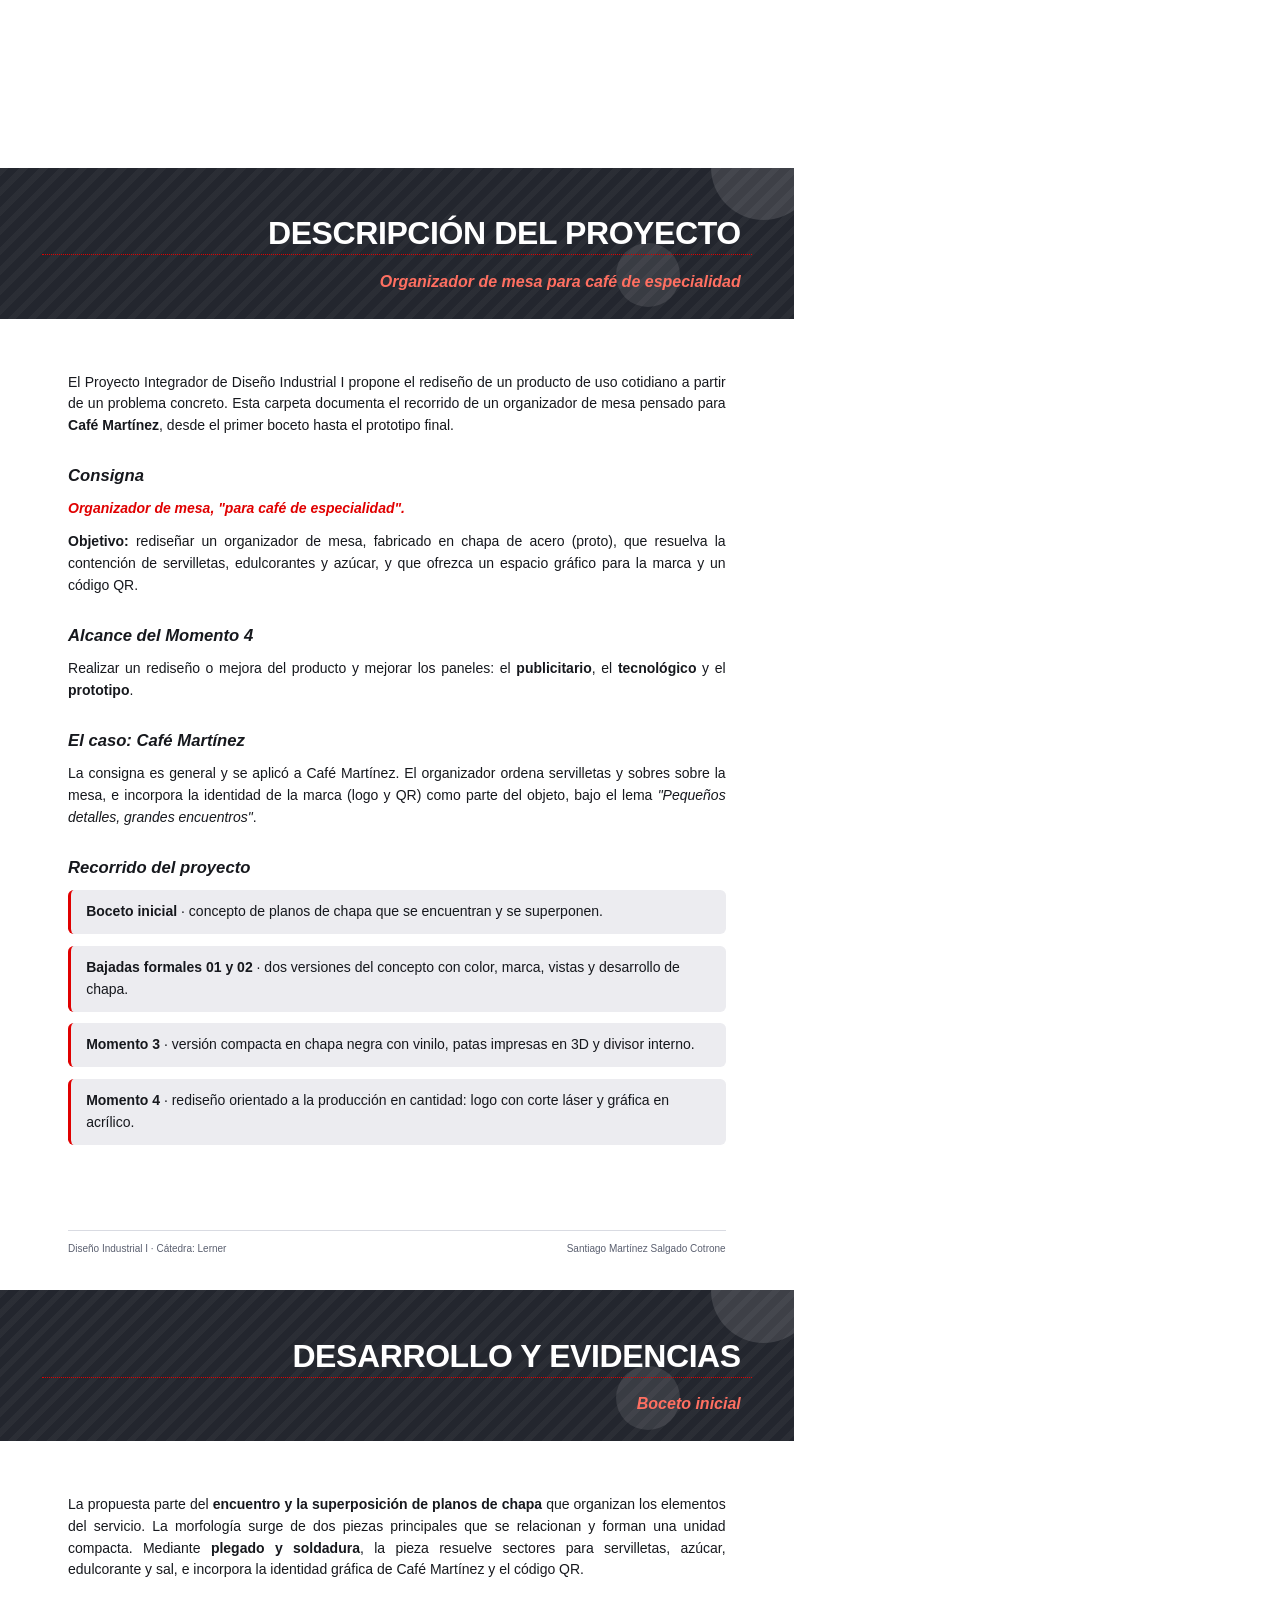
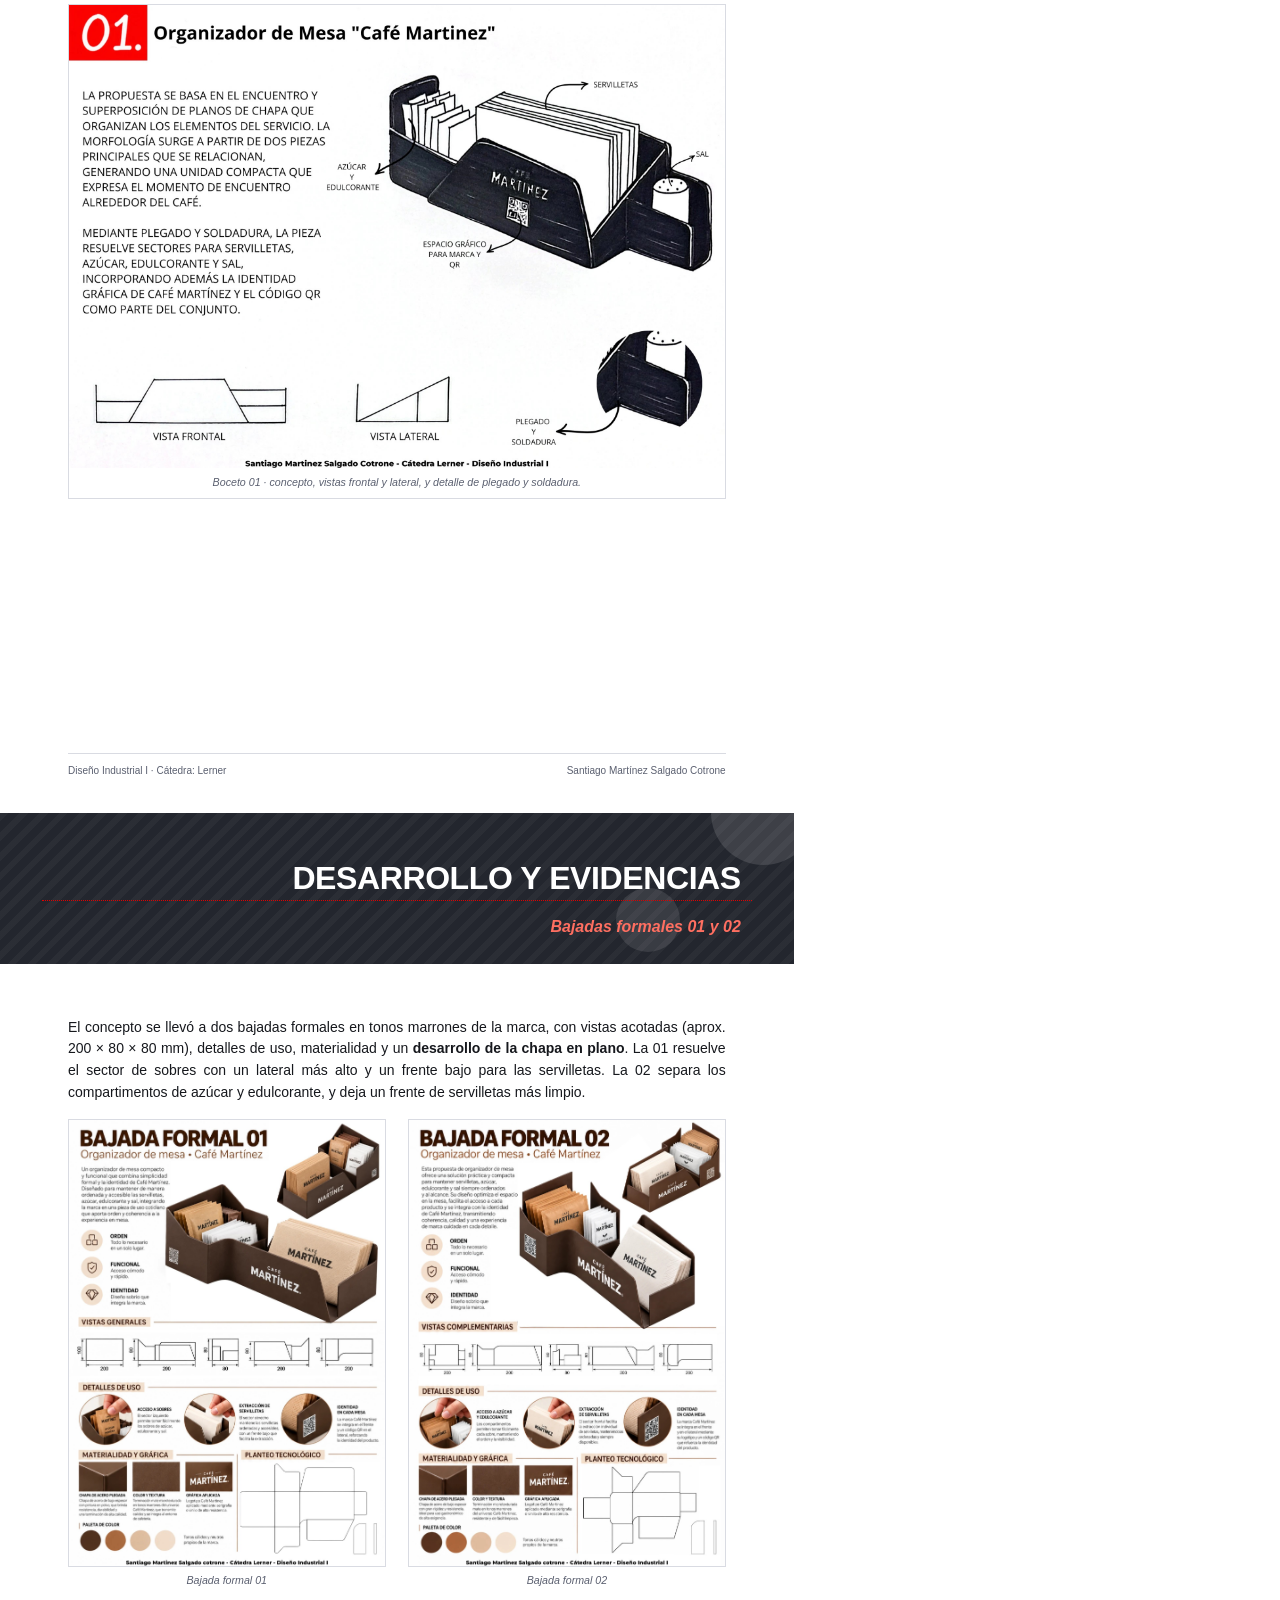
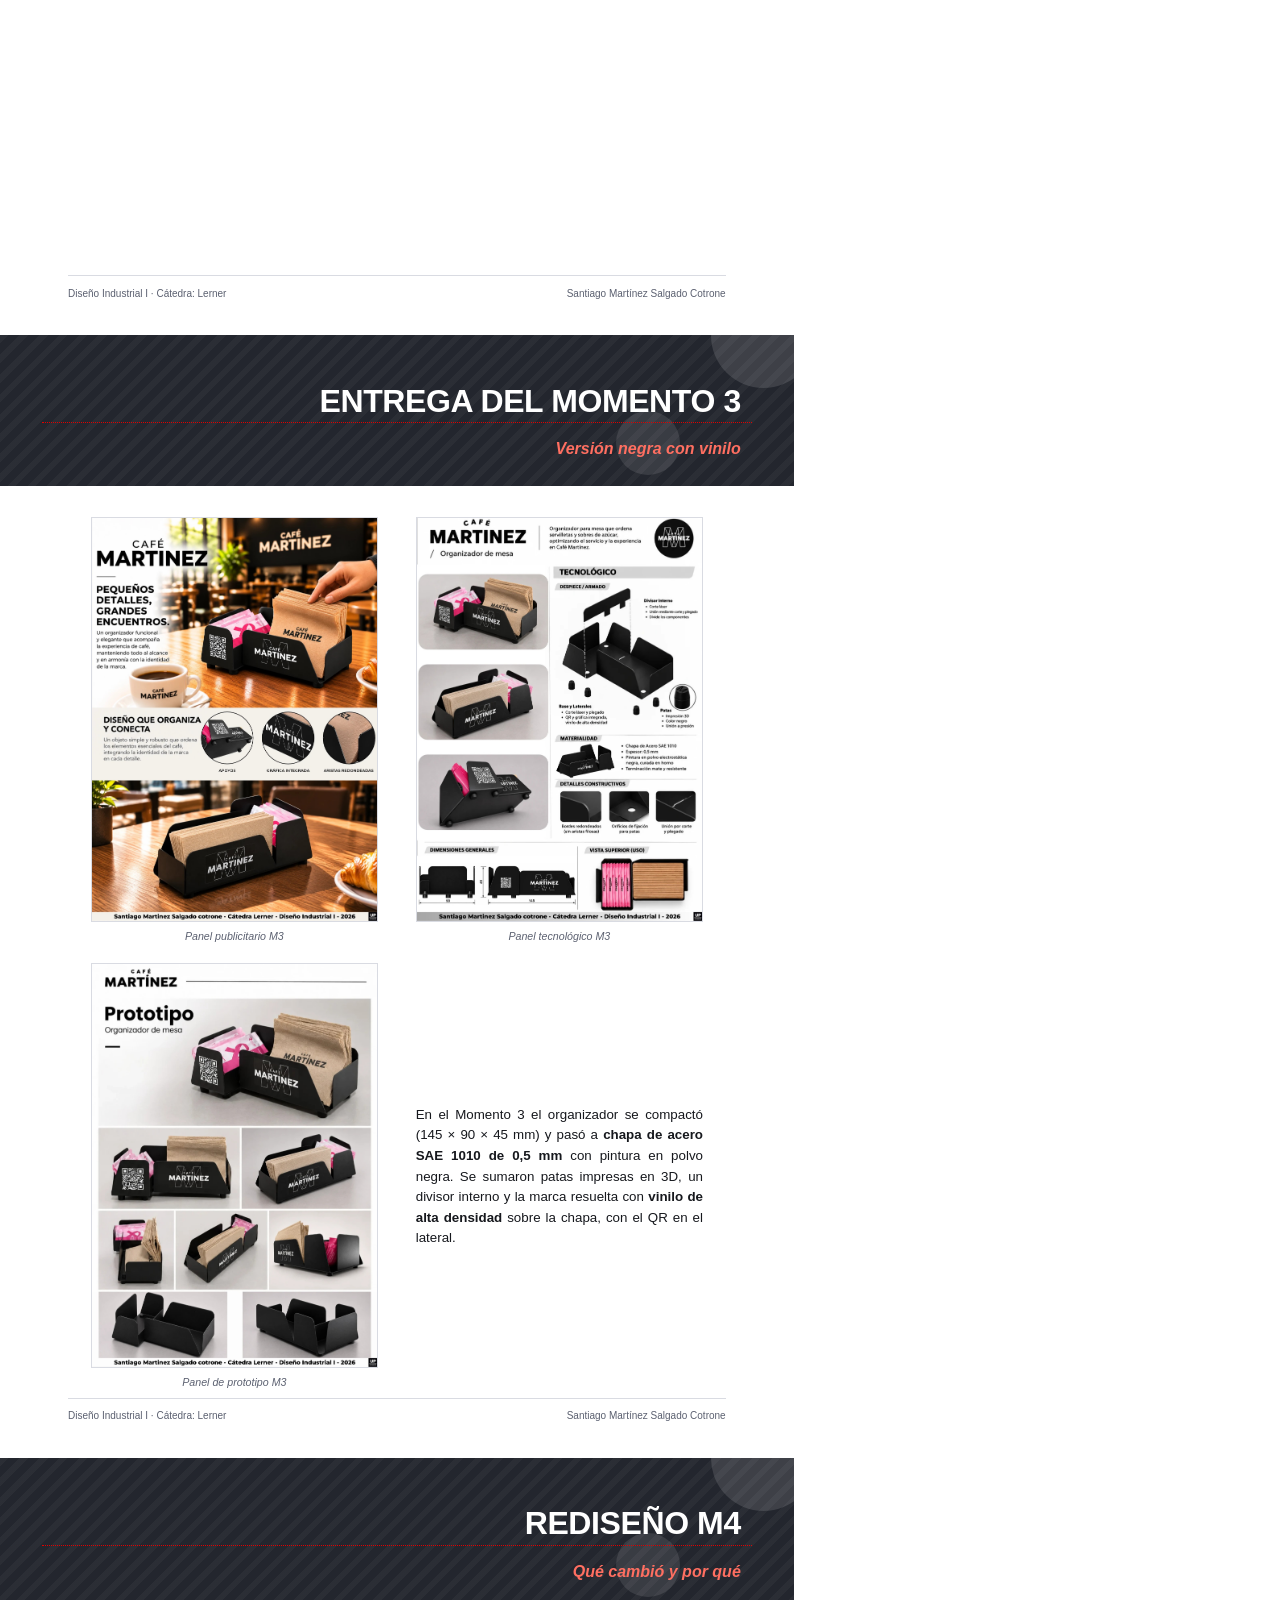
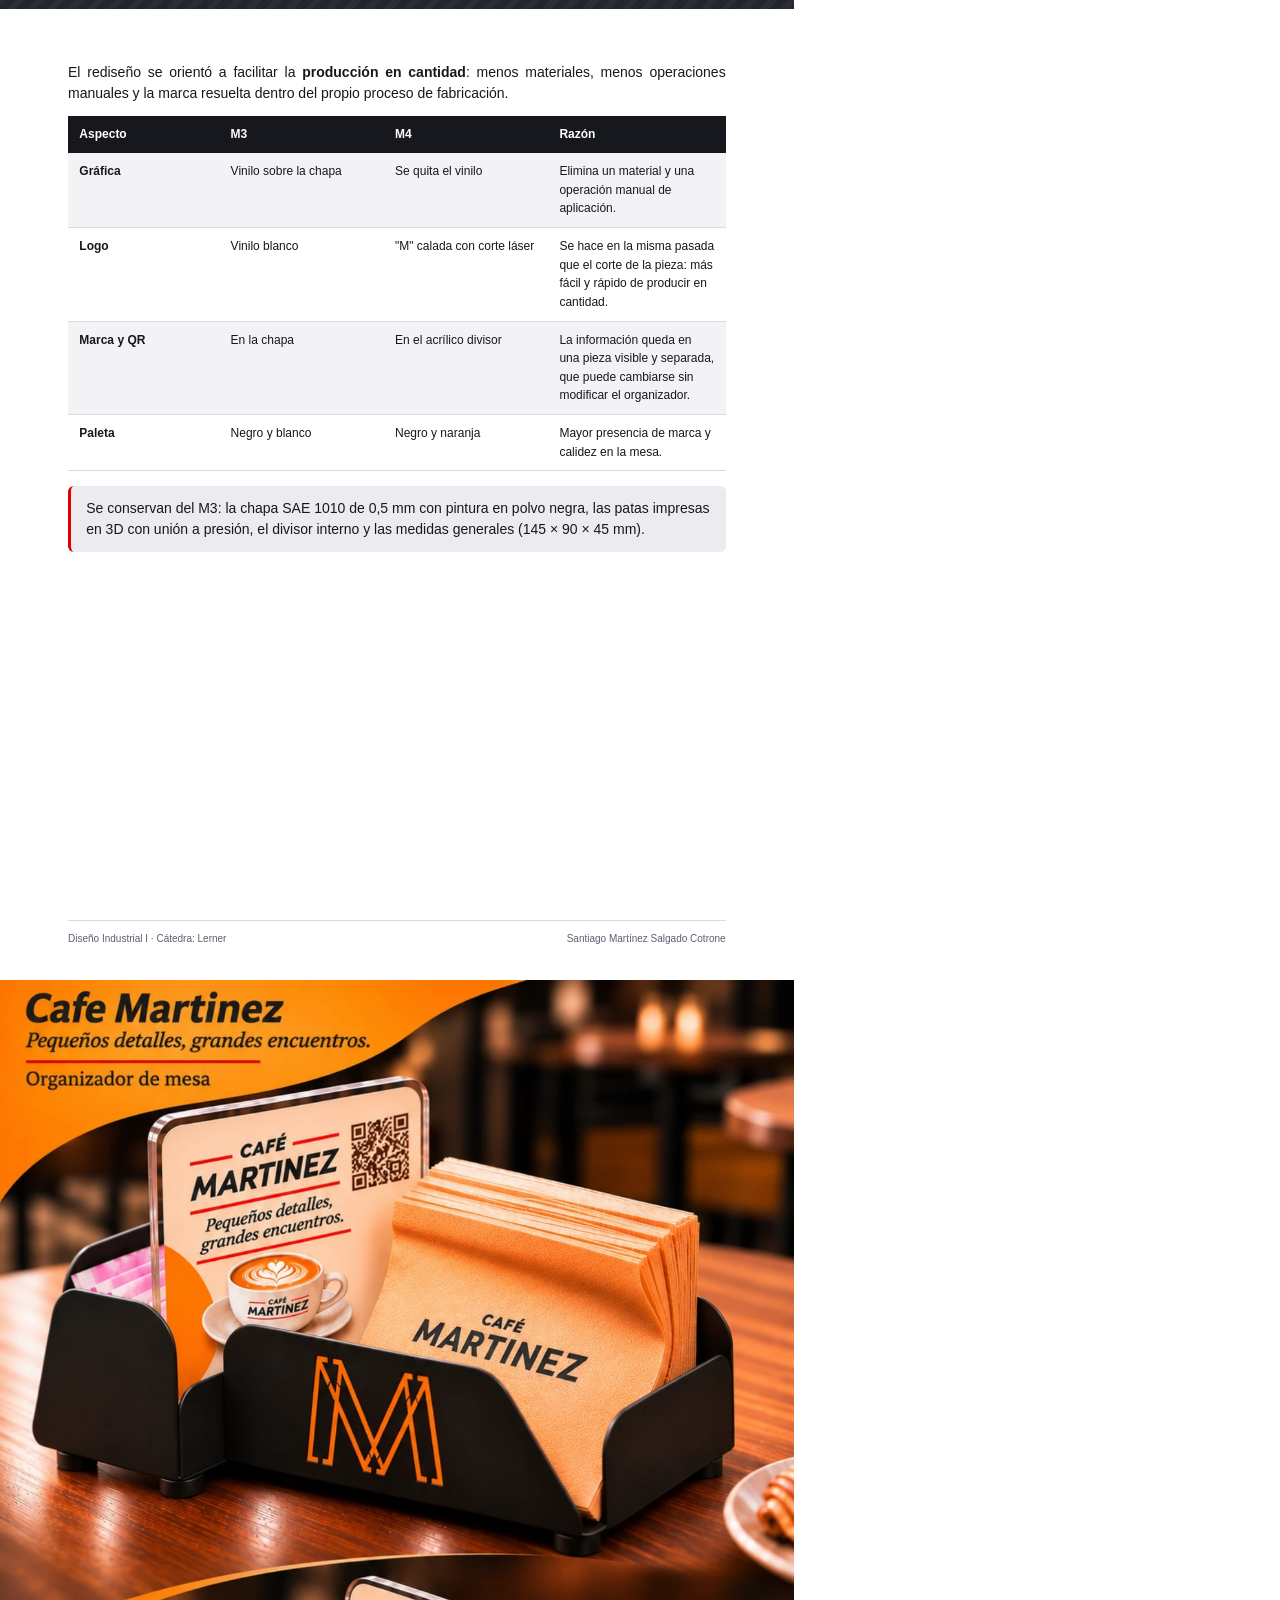
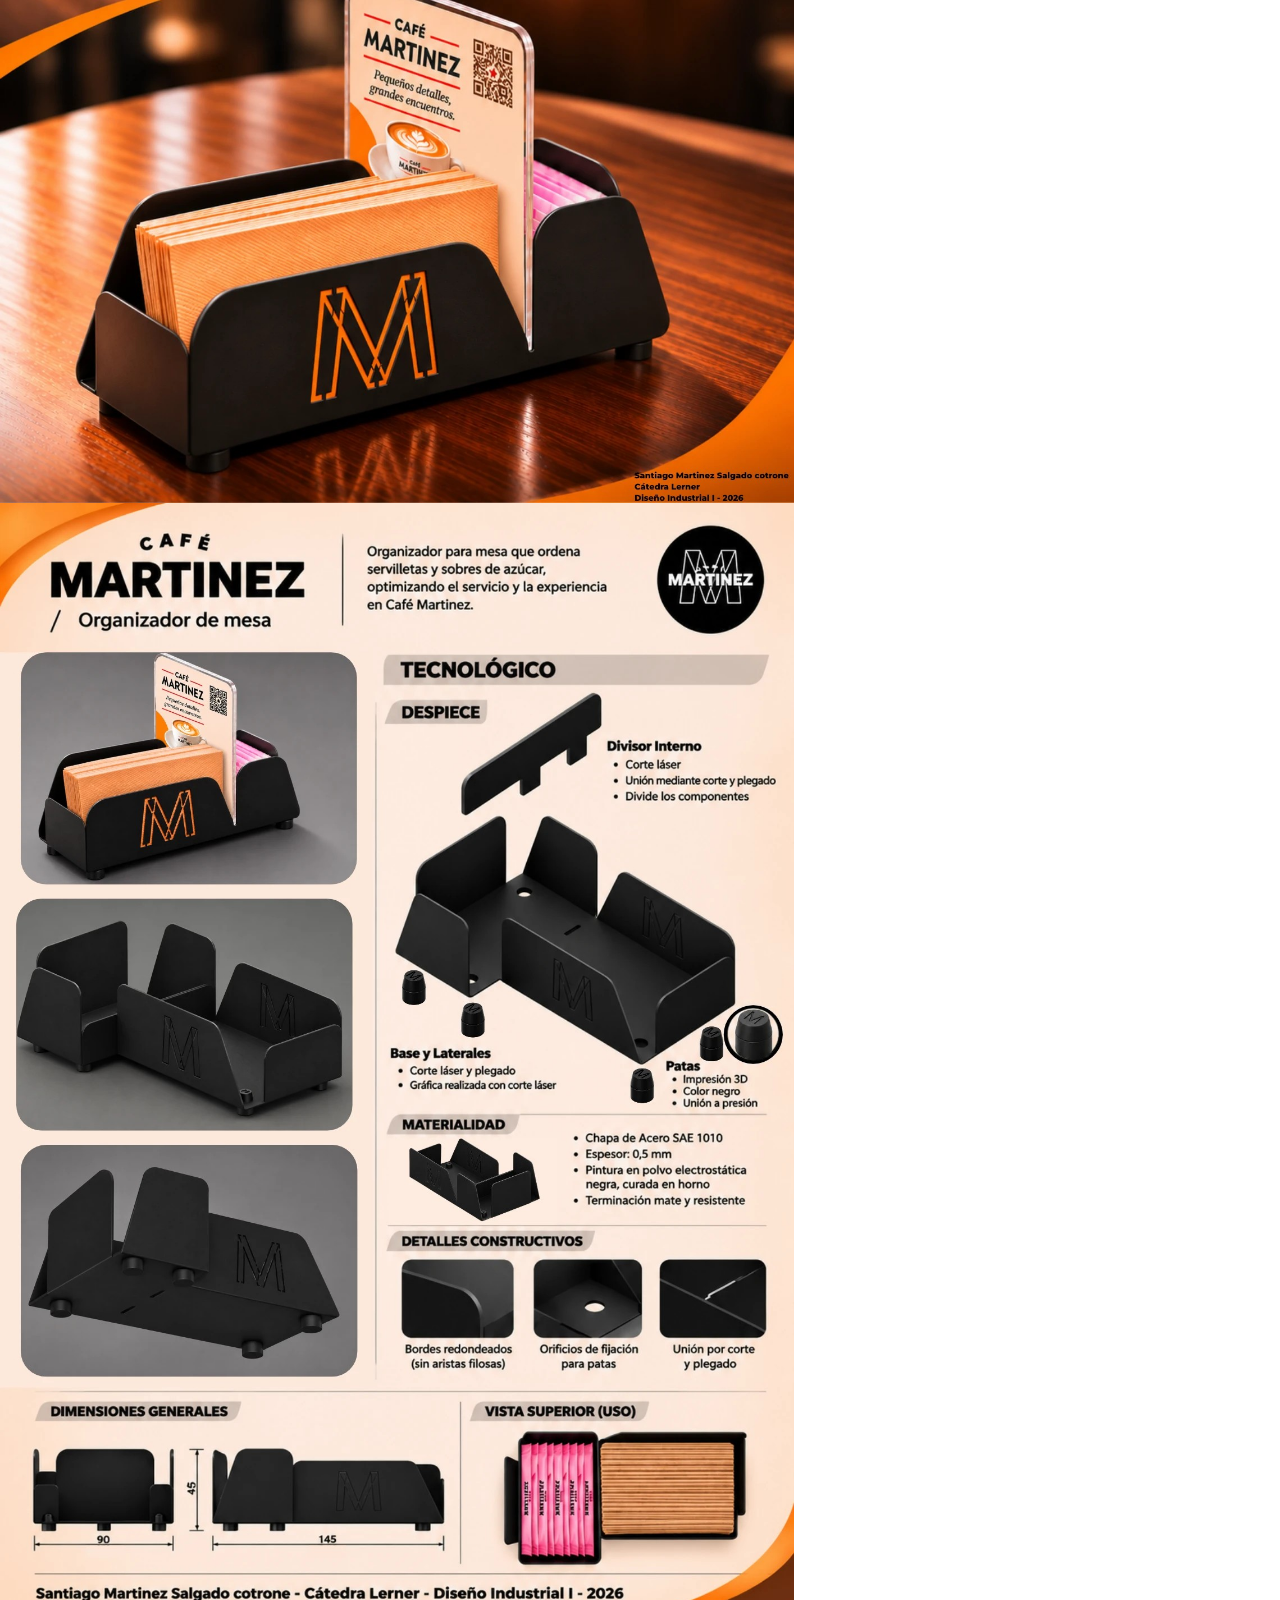
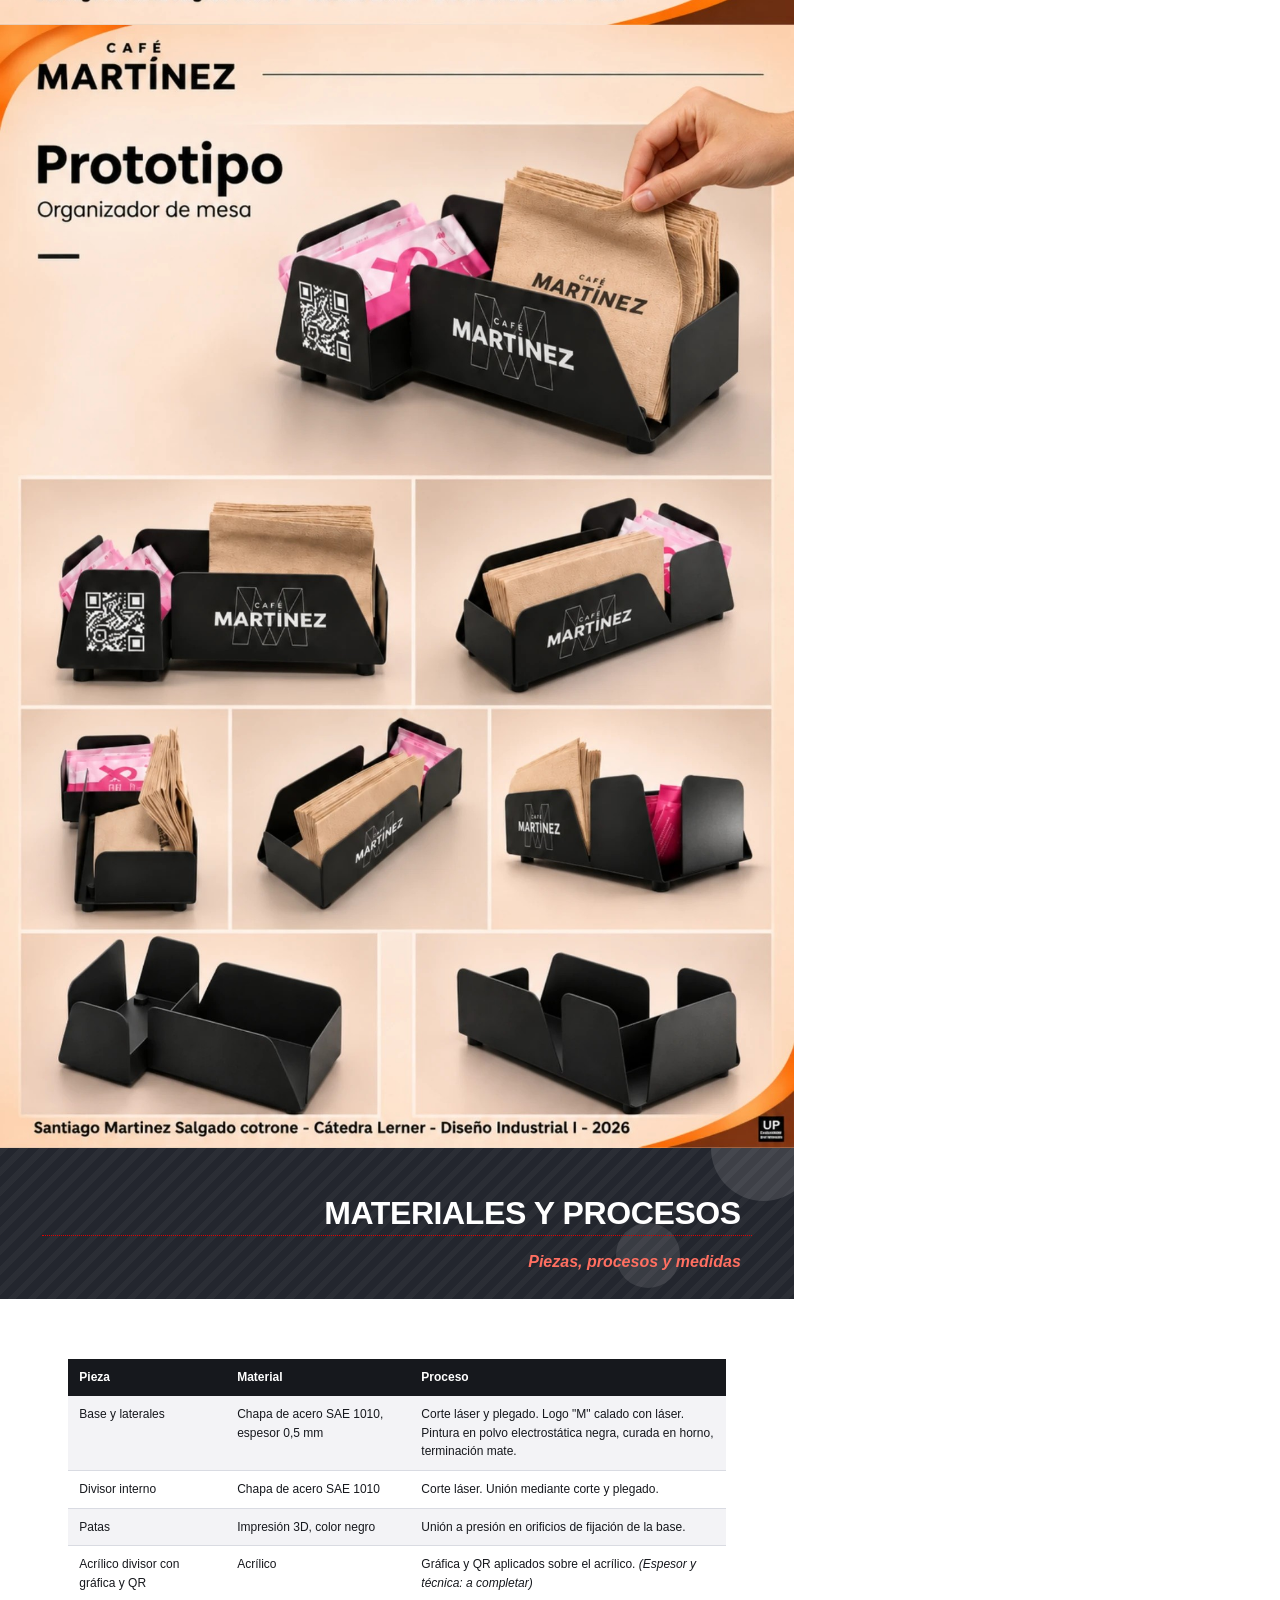
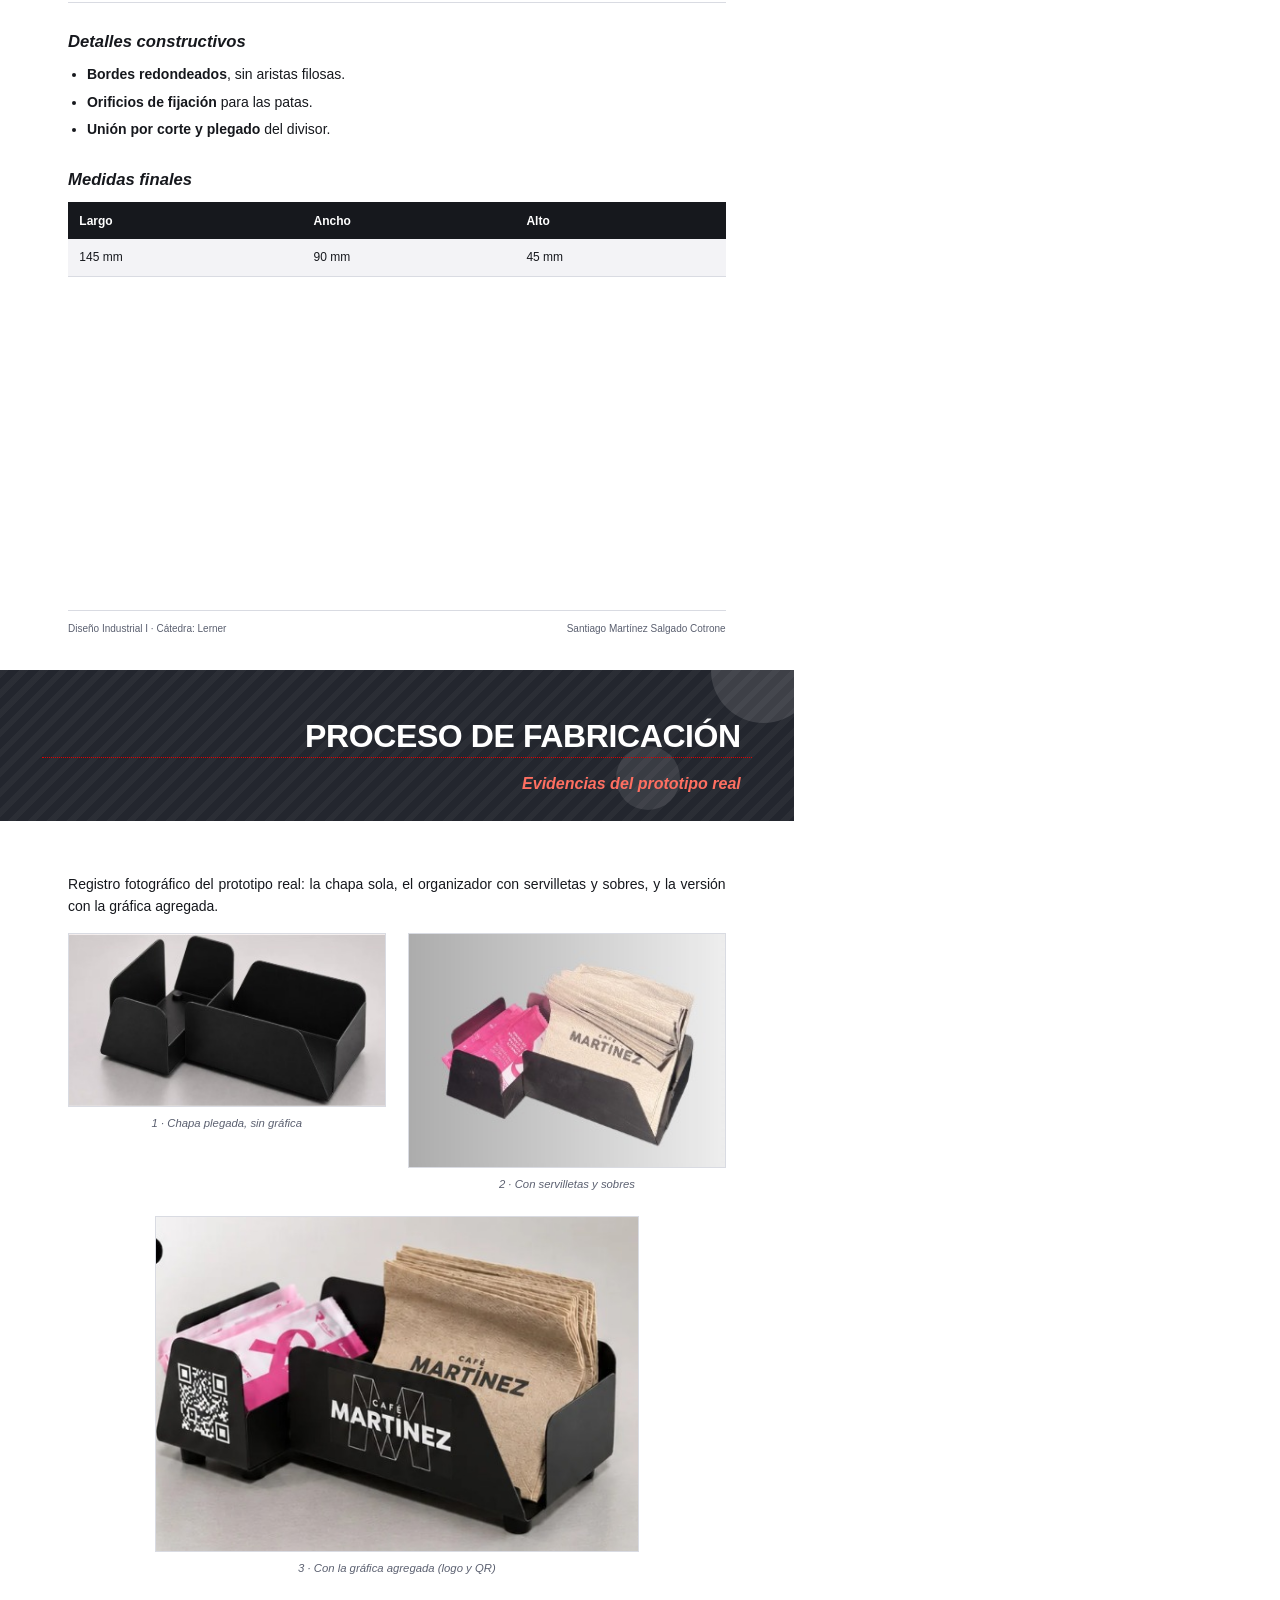
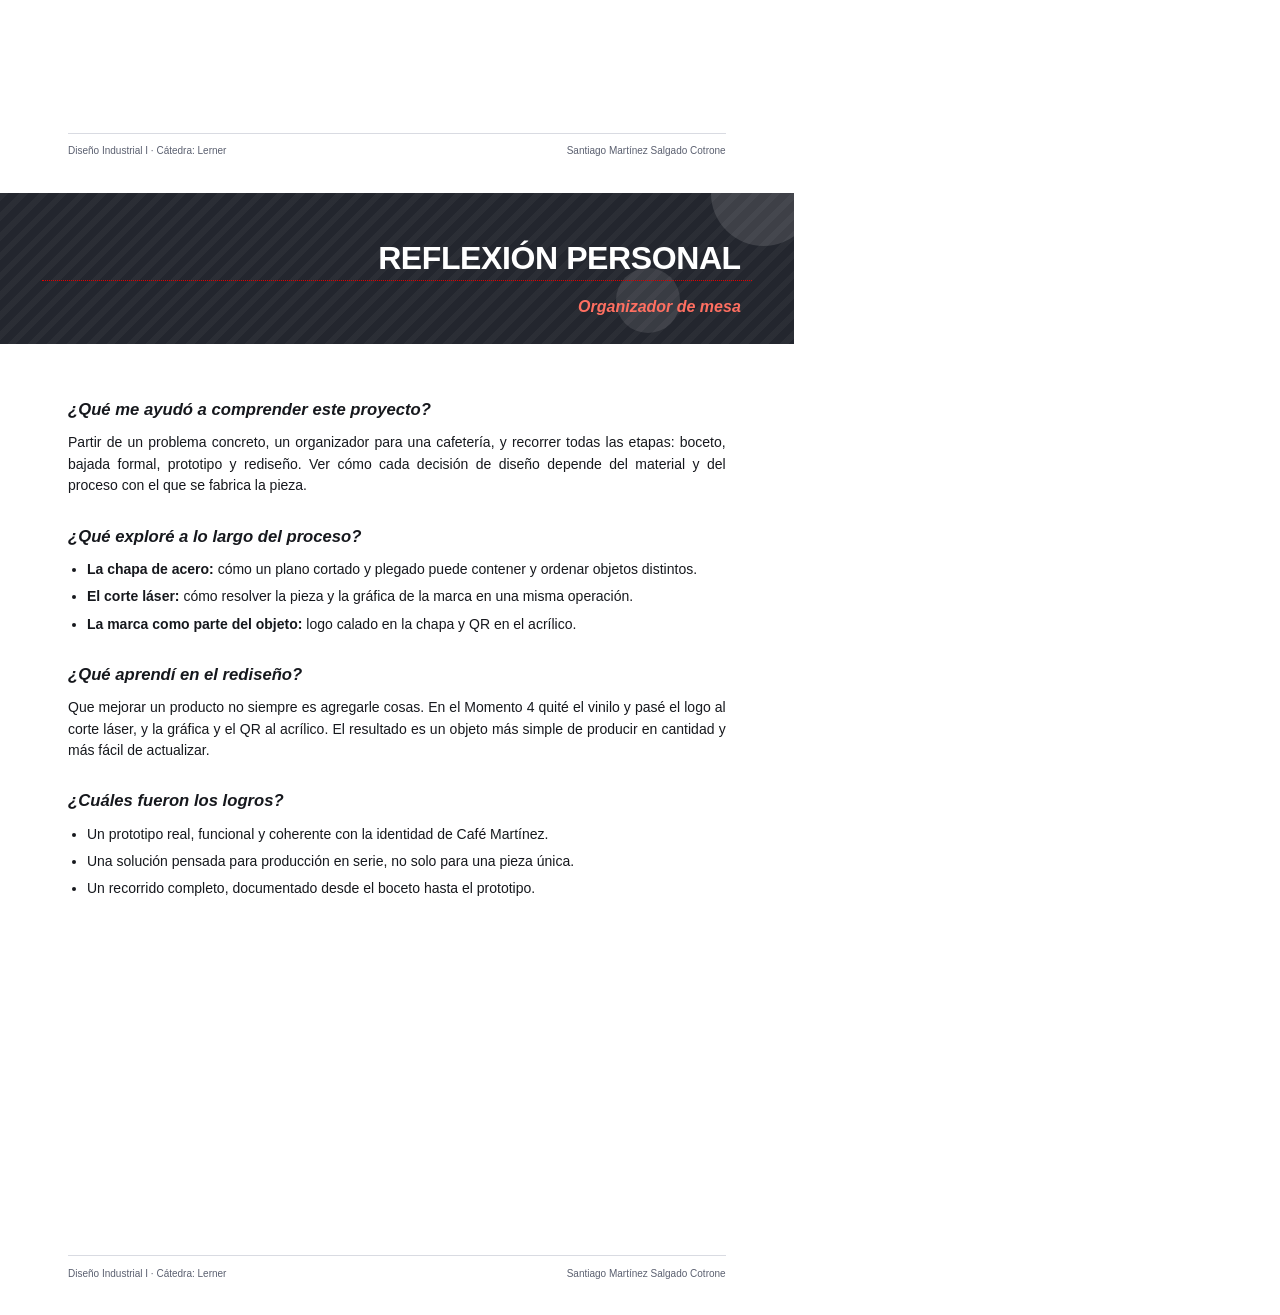
==== commit 6b76cc57: "Carpeta M4: confirmar legajo y 2do cuatrimestre en portadas Co-Authored-By: Claude Sonnet 5.5 <norep" ====
--- a/carpeta_M4/carpeta.html
+++ b/carpeta_M4/carpeta.html
@@ -97,7 +97,7 @@
       <p>Para café de especialidad · Café Martínez</p>
     </div>
     <div class="who">Santiago Martínez Salgado Cotrone<br>Diseño Industrial<br>0141531</div>
-    <div class="mat">Diseño Industrial I<br>Cátedra: Lerner<br>2026</div>
+    <div class="mat">Diseño Industrial I<br>Cátedra: Lerner<br>2do cuatrimestre 2026</div>
     <div class="up"><div class="u">UP</div><div class="n">Universidad<br>de Palermo</div></div>
   </div>
 </section>
@@ -112,7 +112,7 @@
     <p>Alumno: Santiago Martínez Salgado Cotrone</p>
     <p>Diseño Industrial - 0141531</p>
     <p>Cátedra: Lerner</p>
-    <p>Diseño Industrial I · 2026</p>
+    <p>2do cuatrimestre 2026</p>
   </div>
 </section>
 
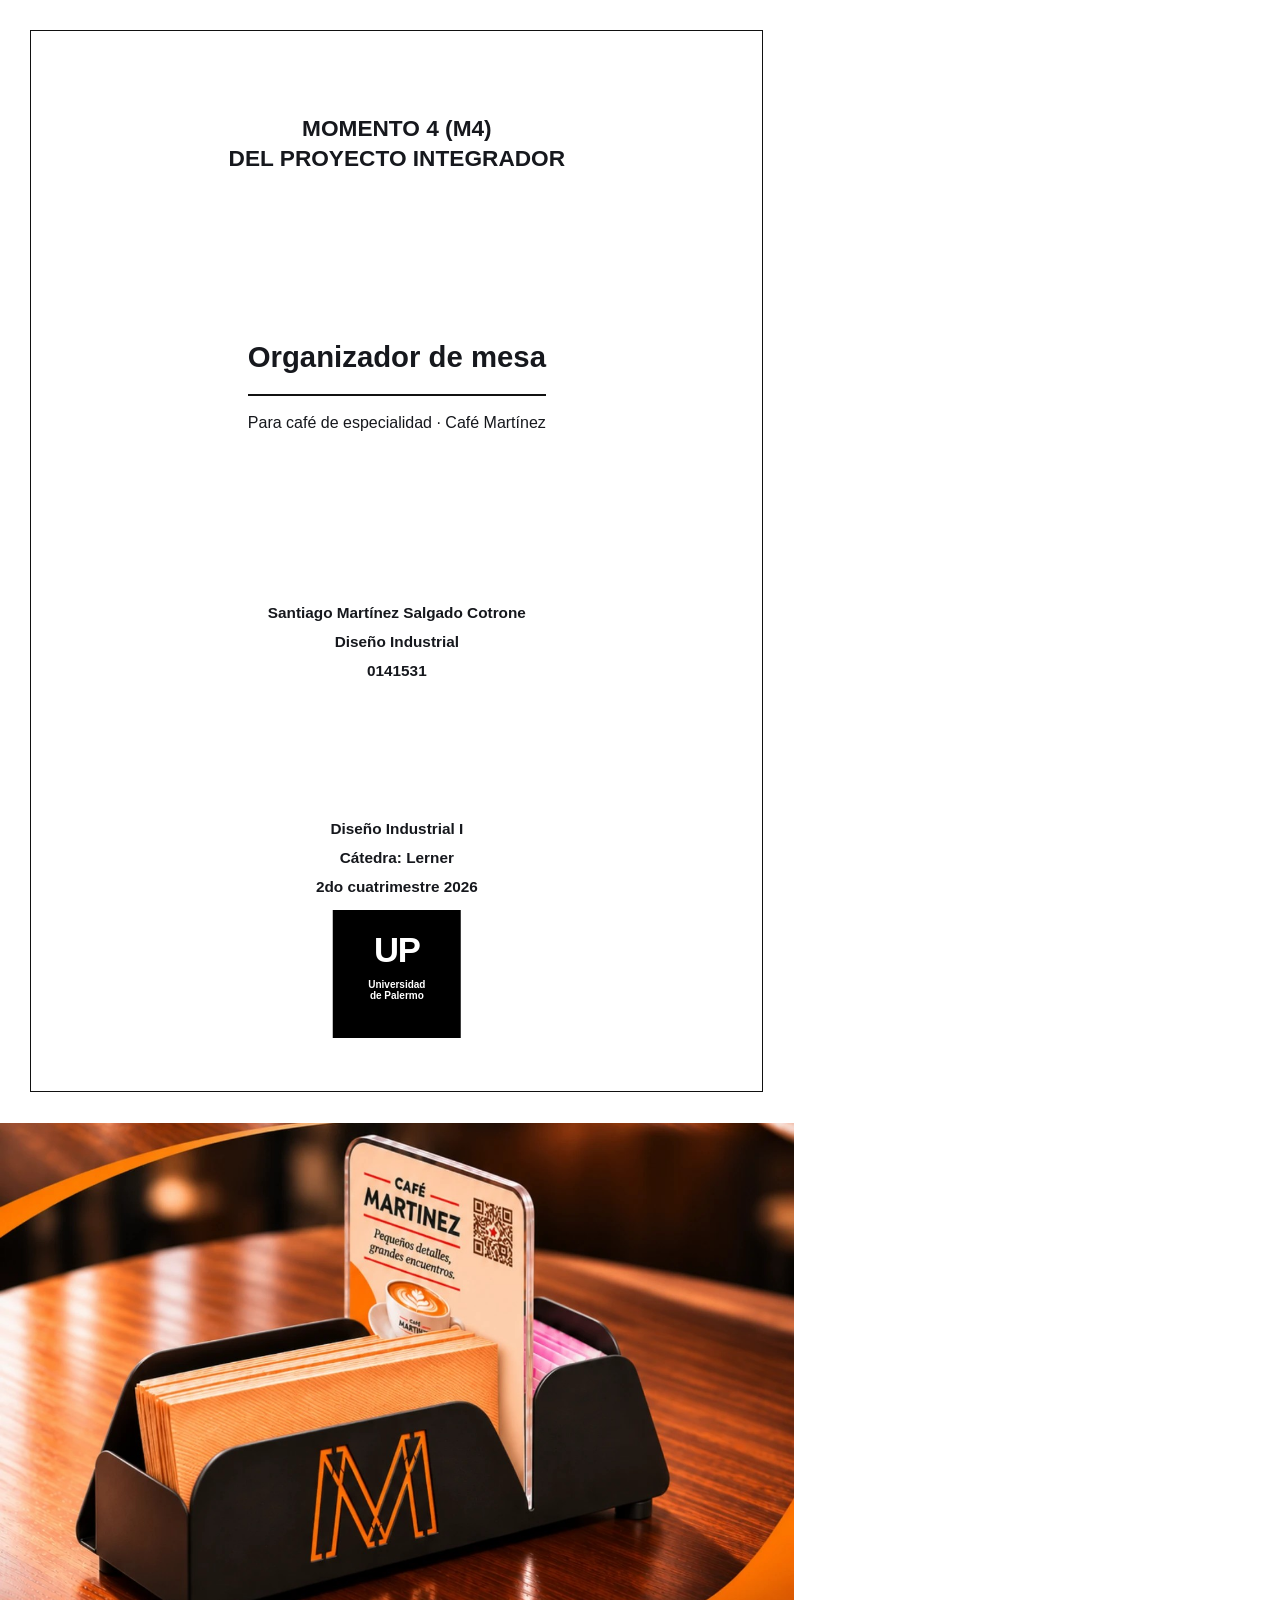
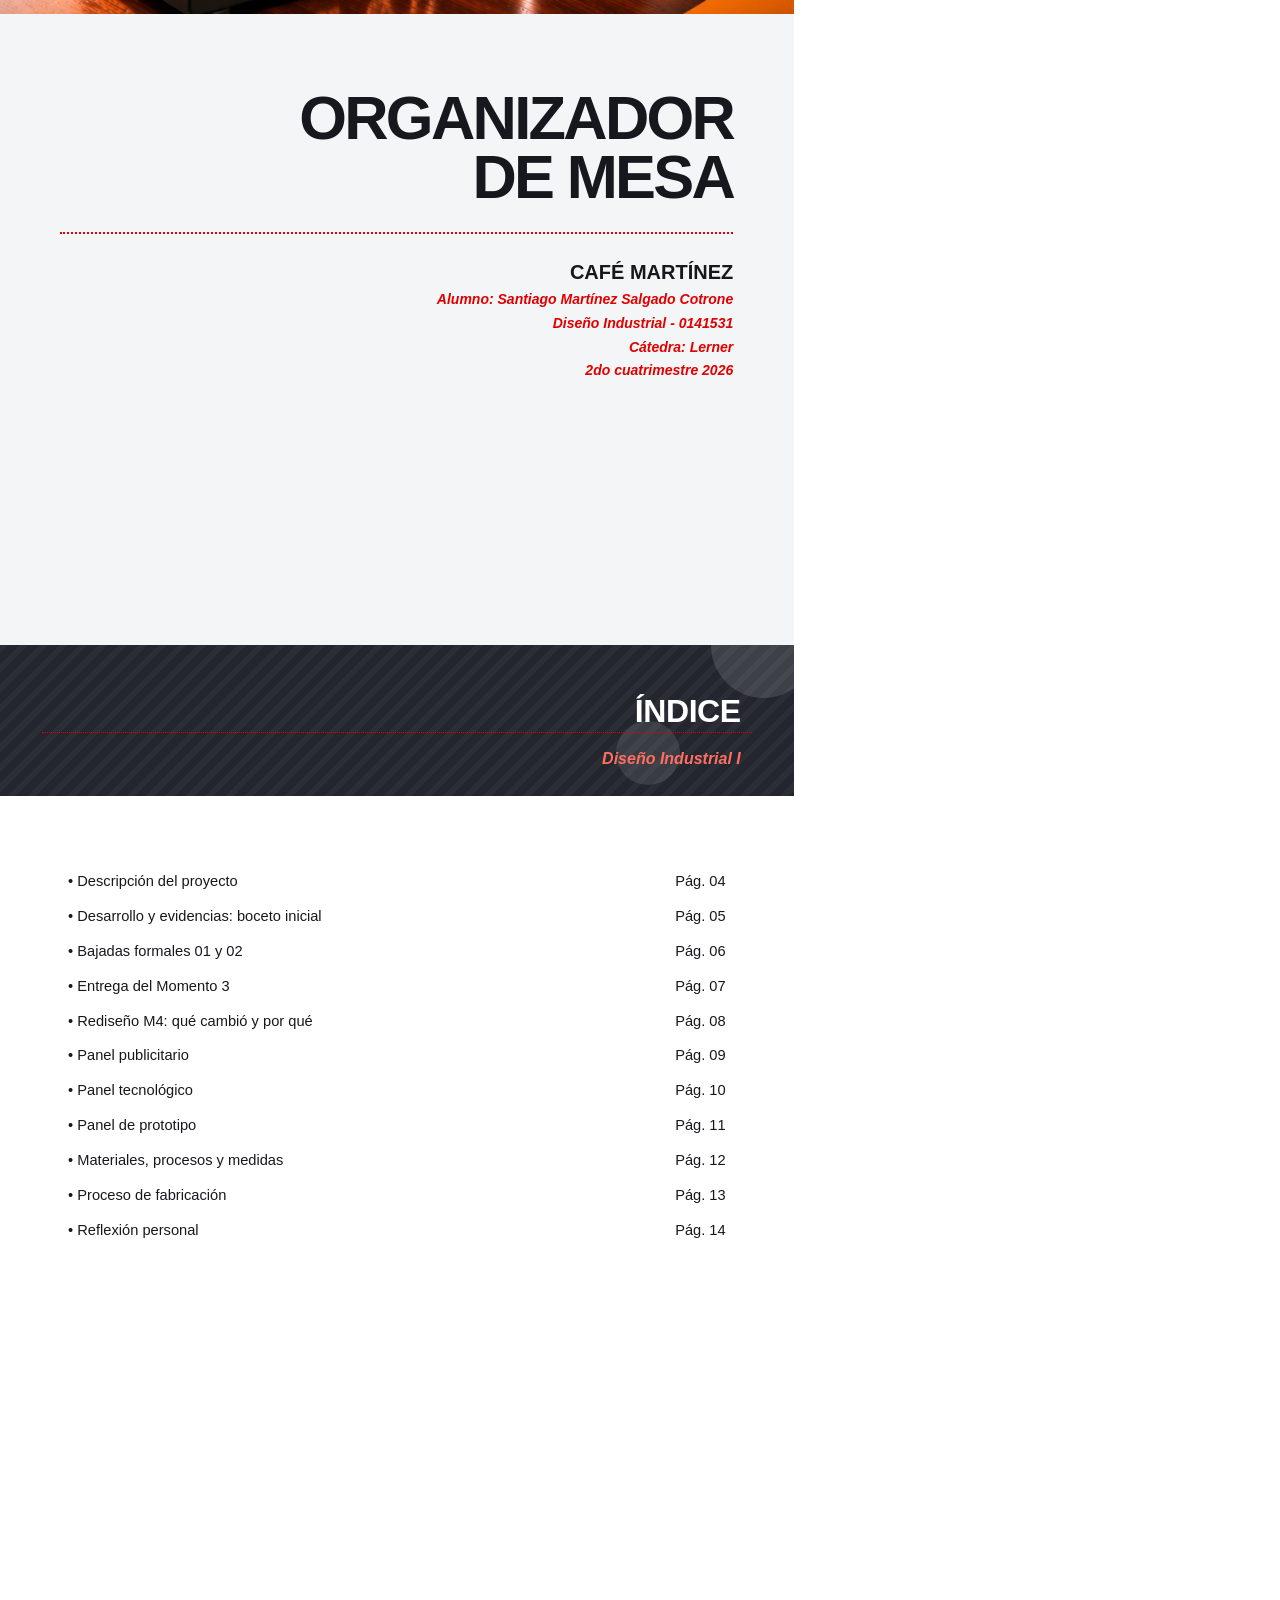
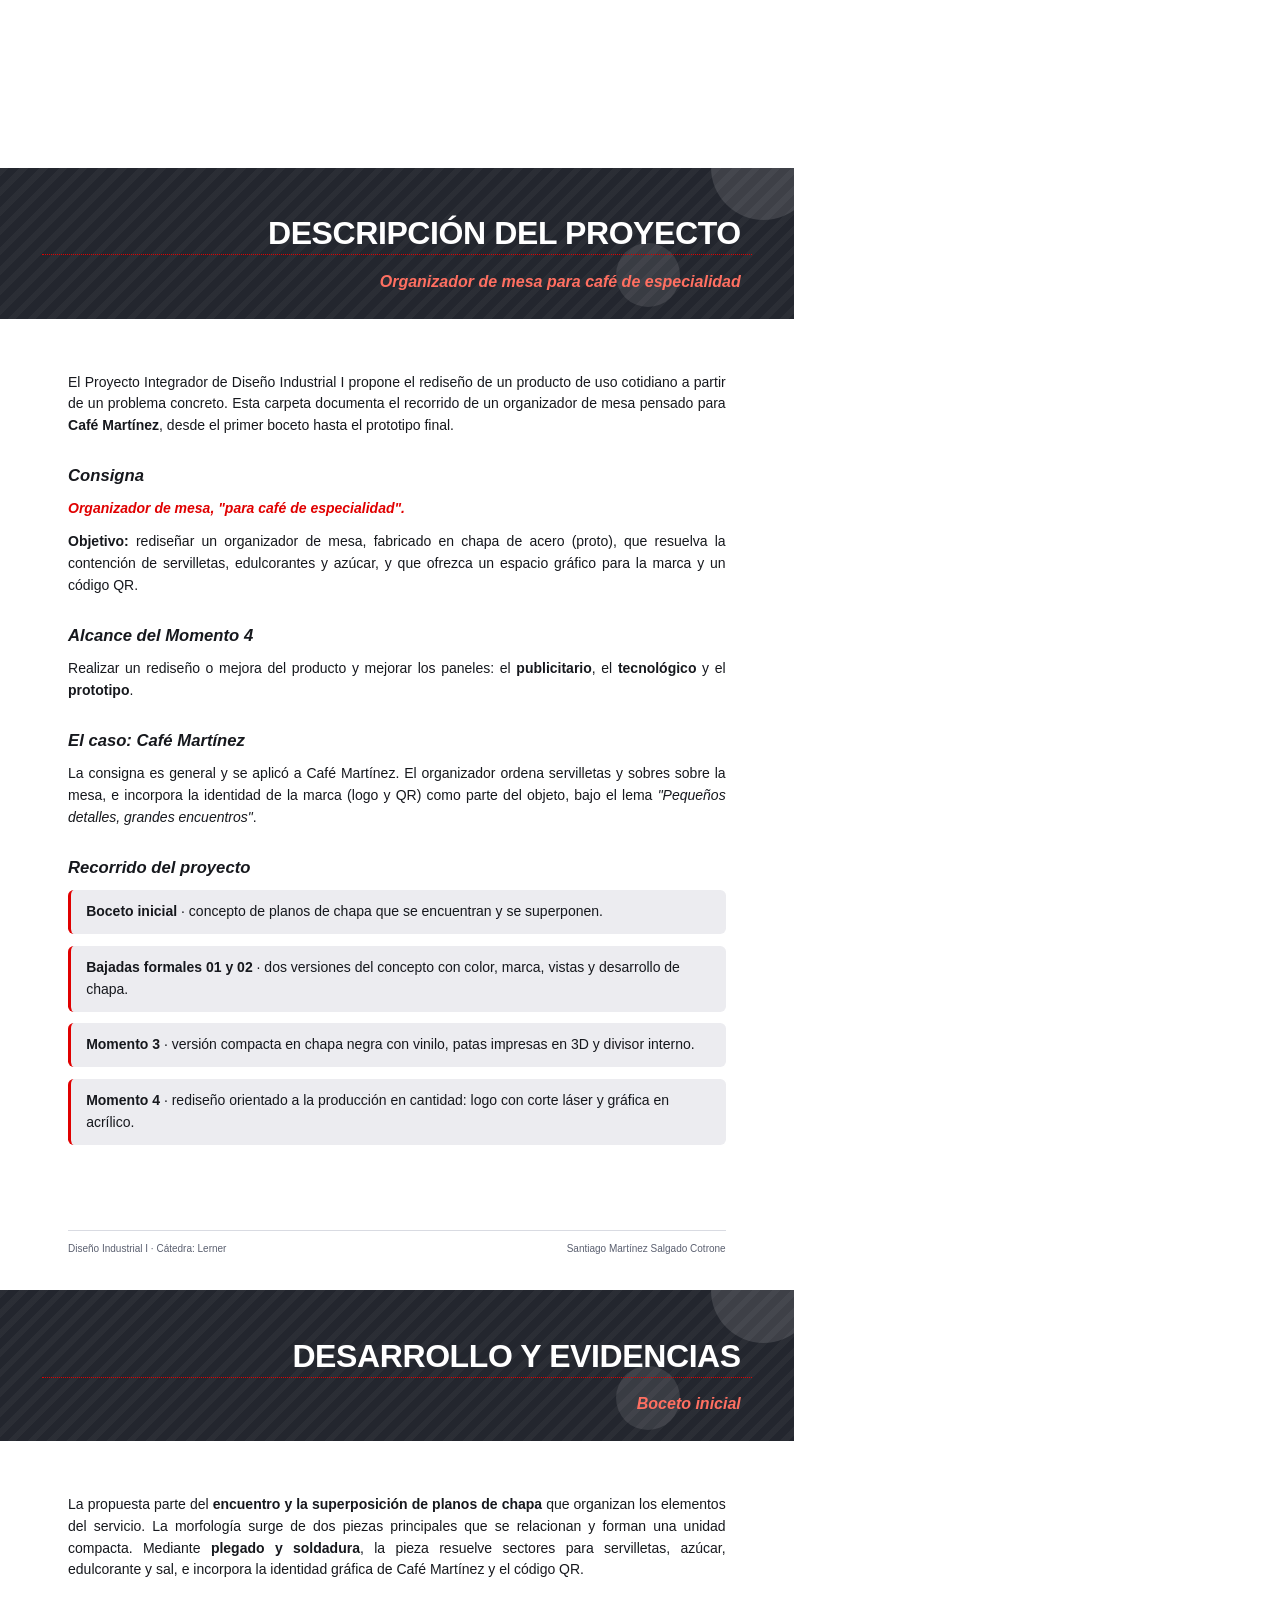
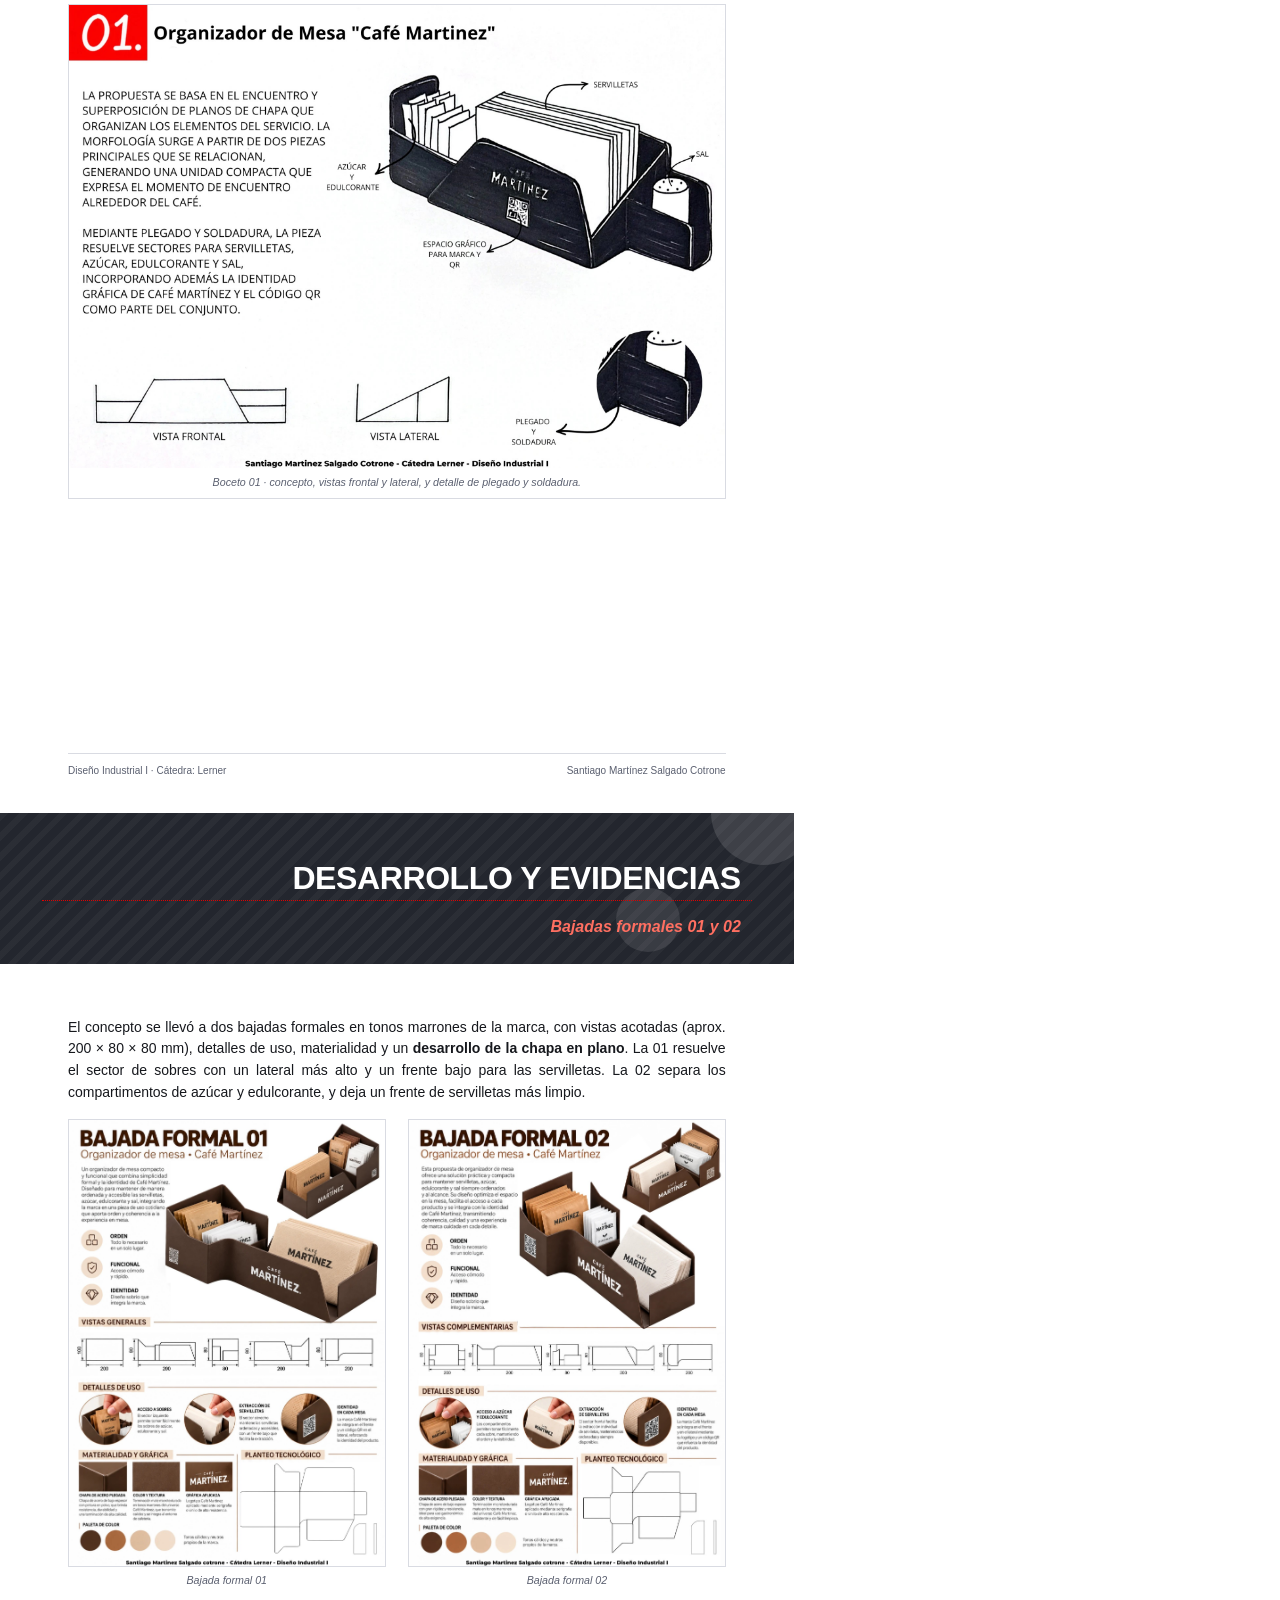
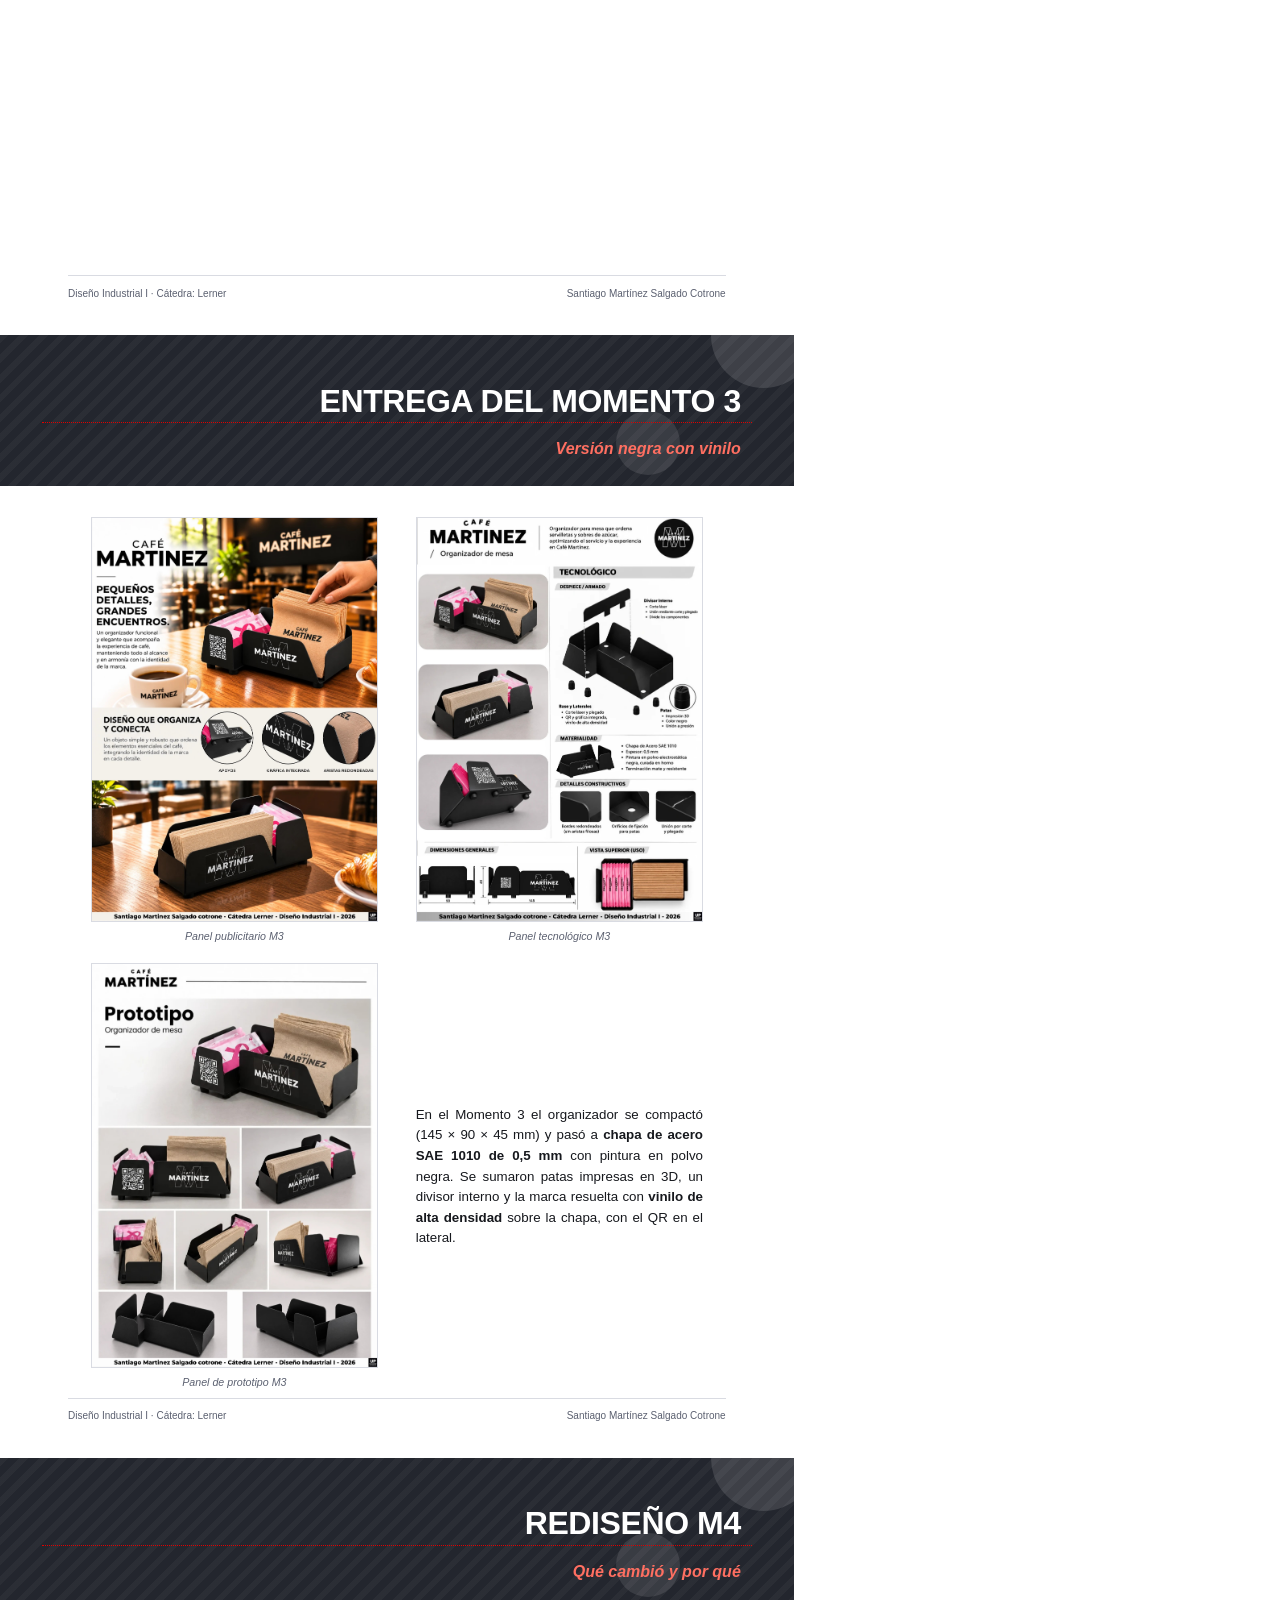
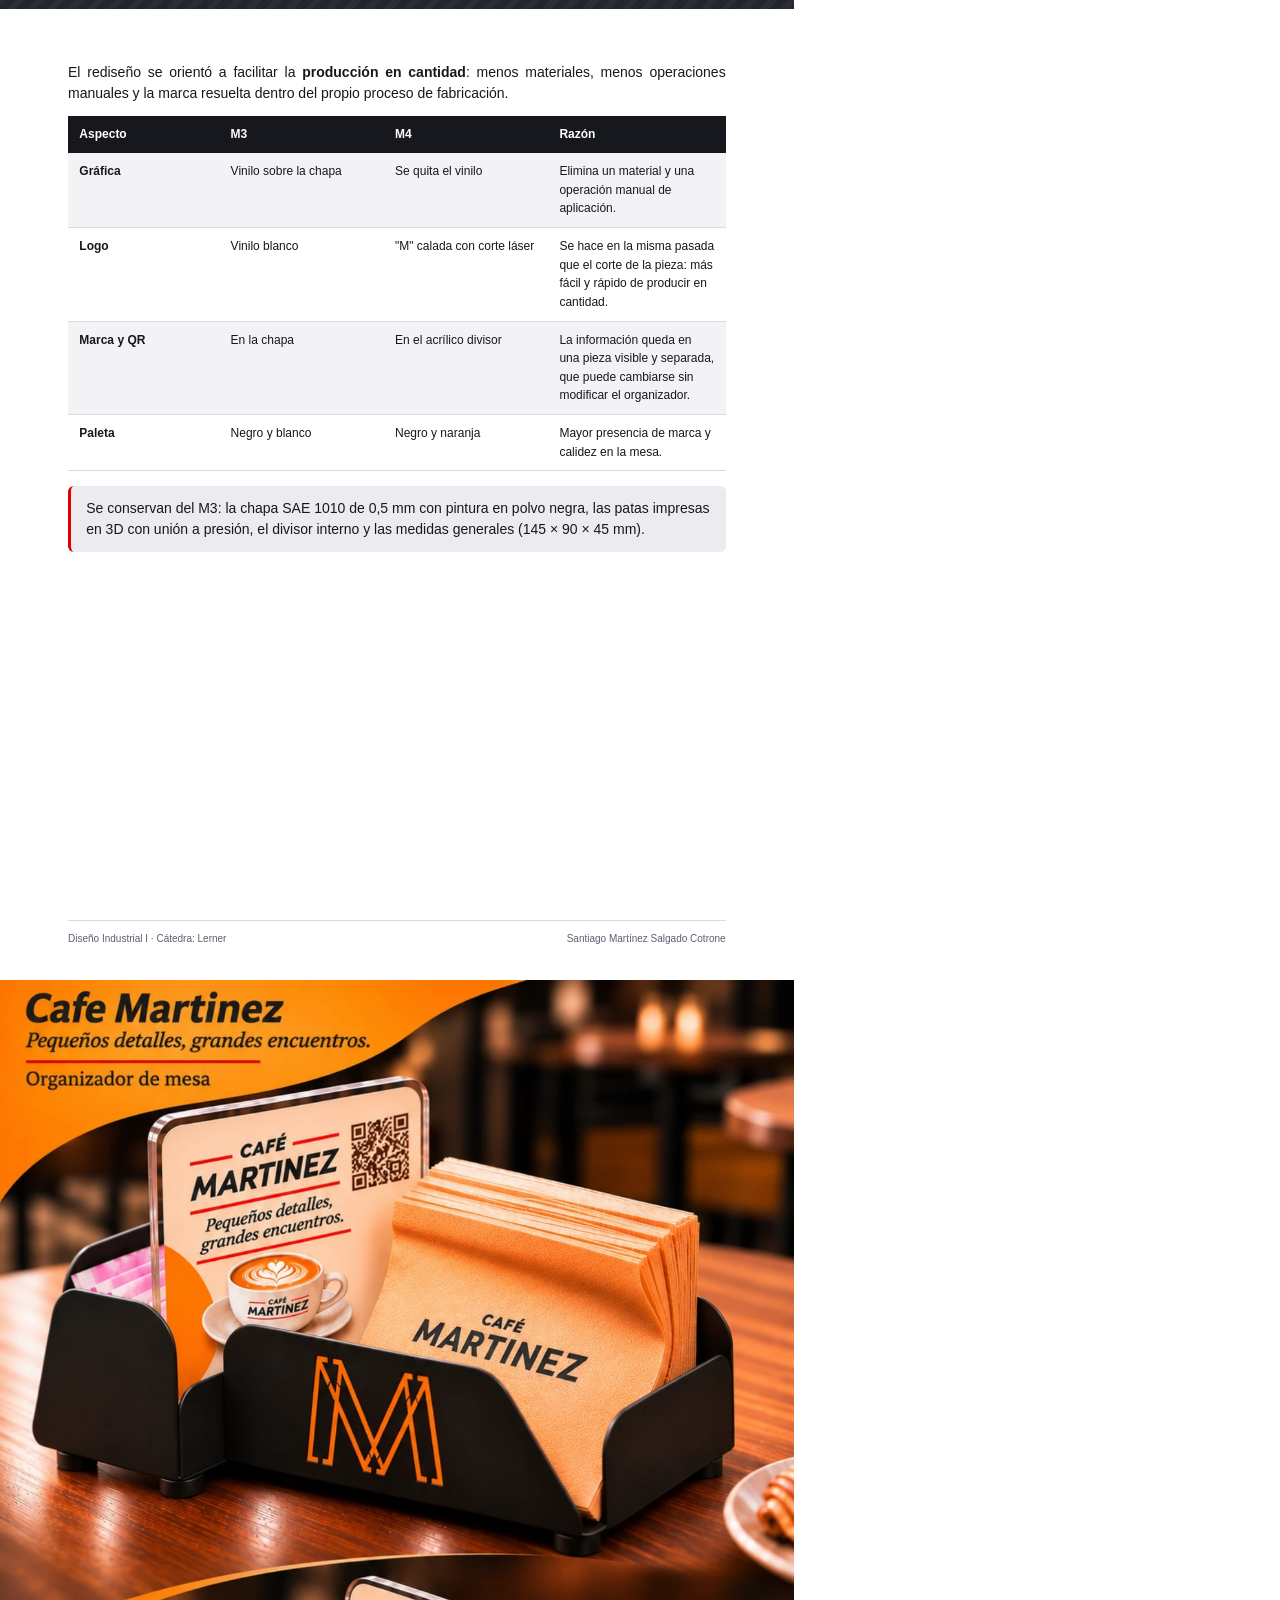
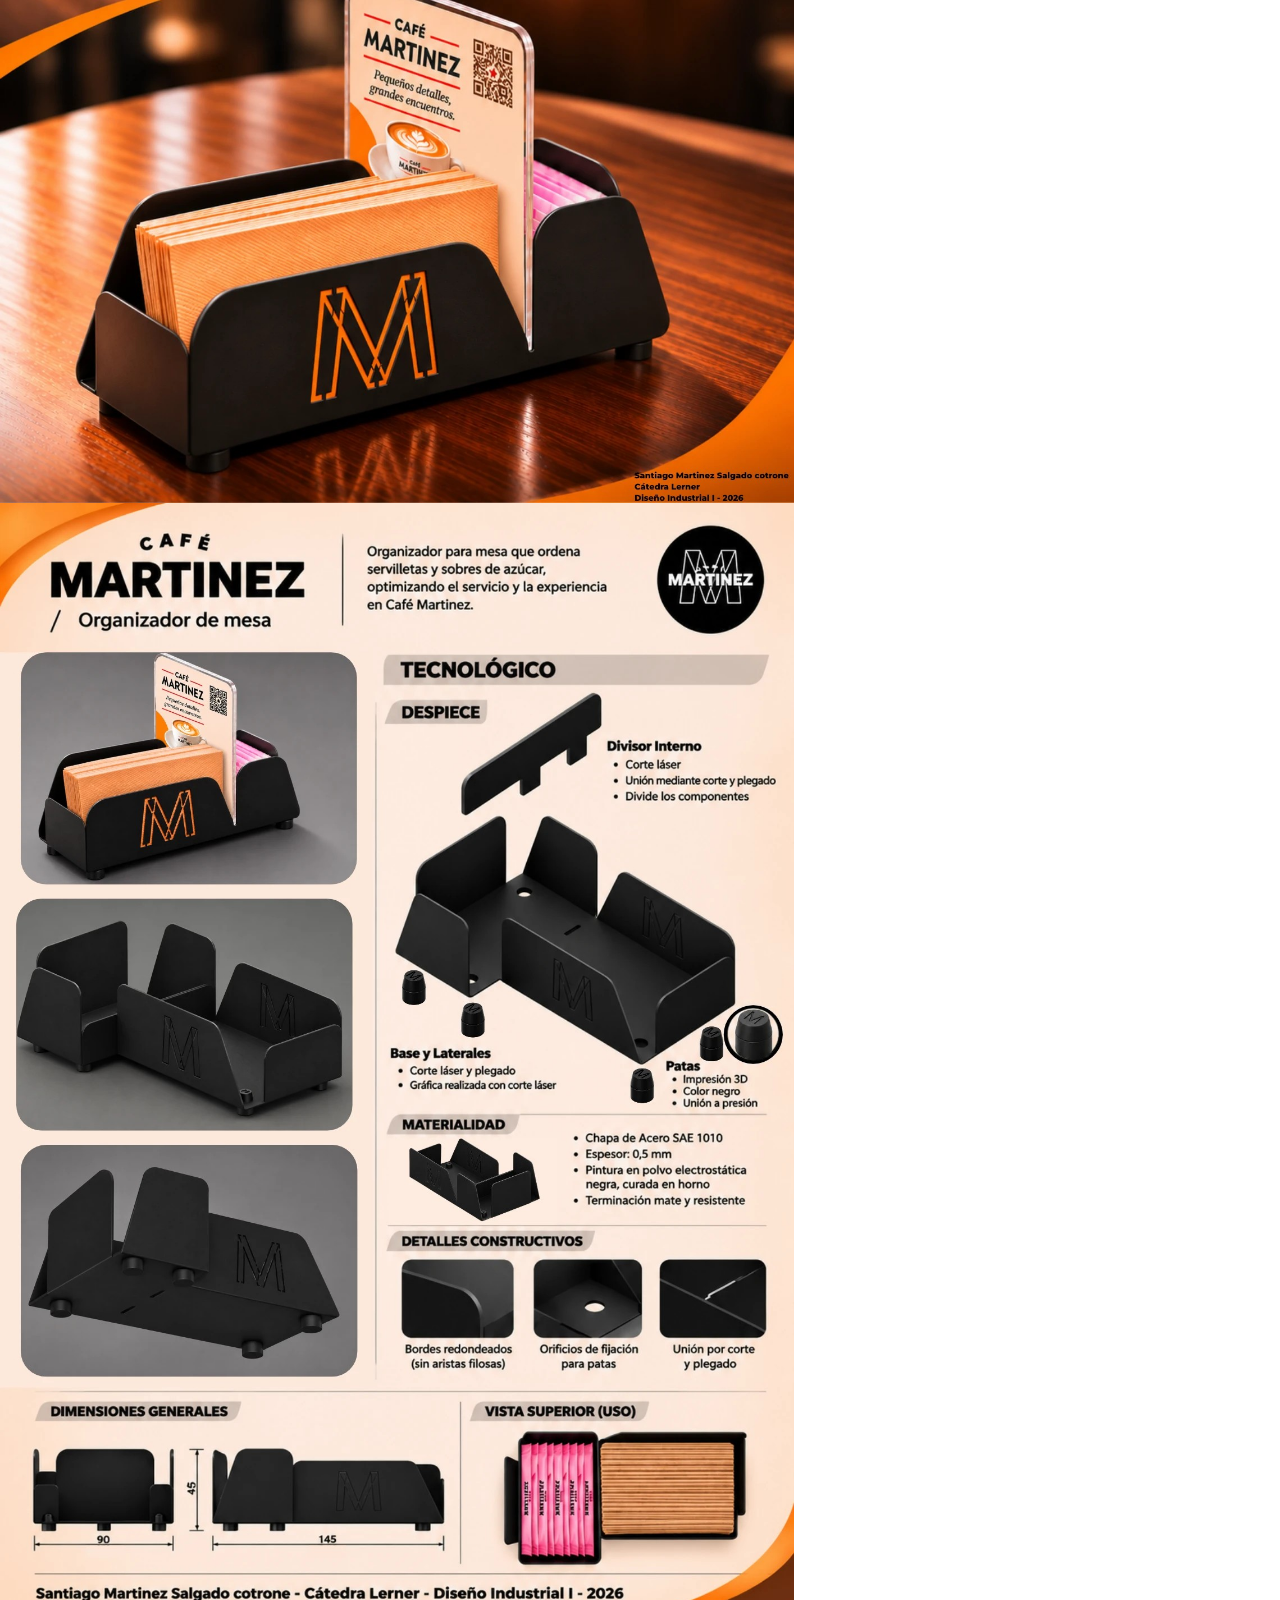
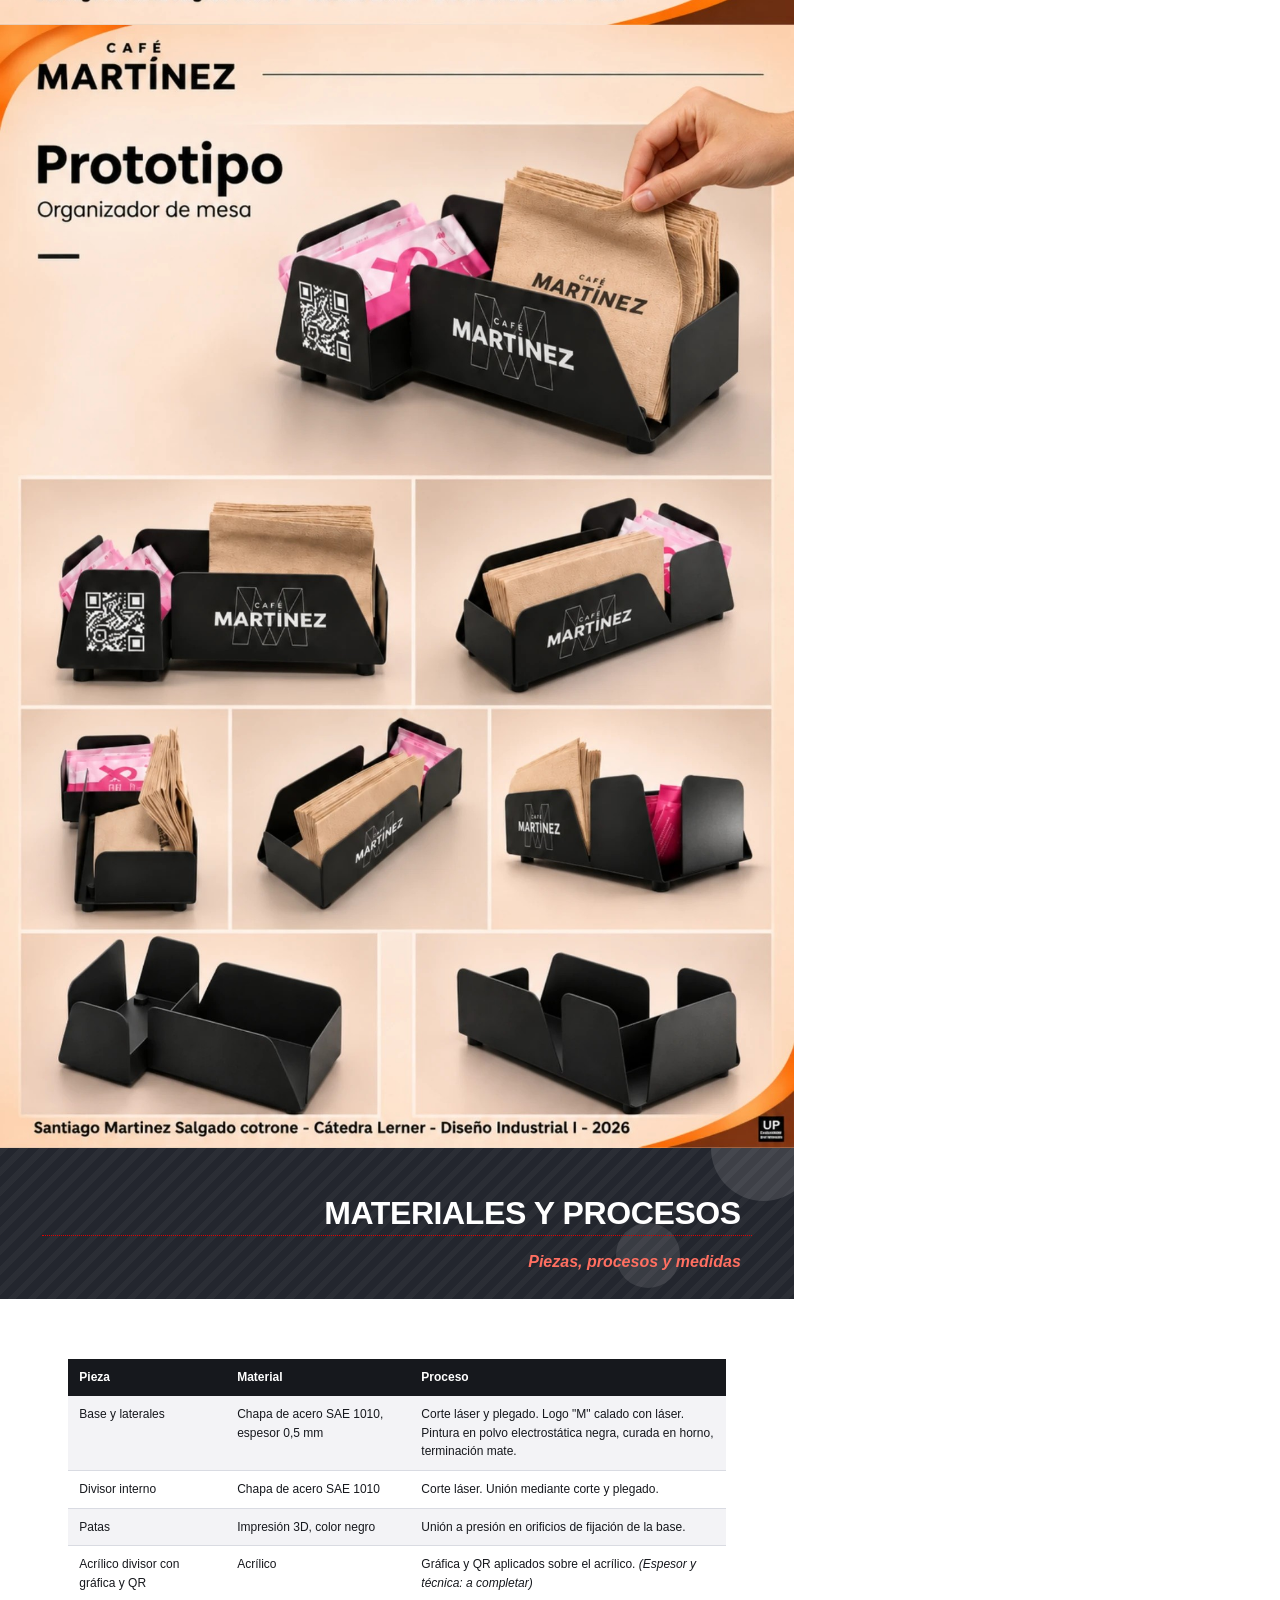
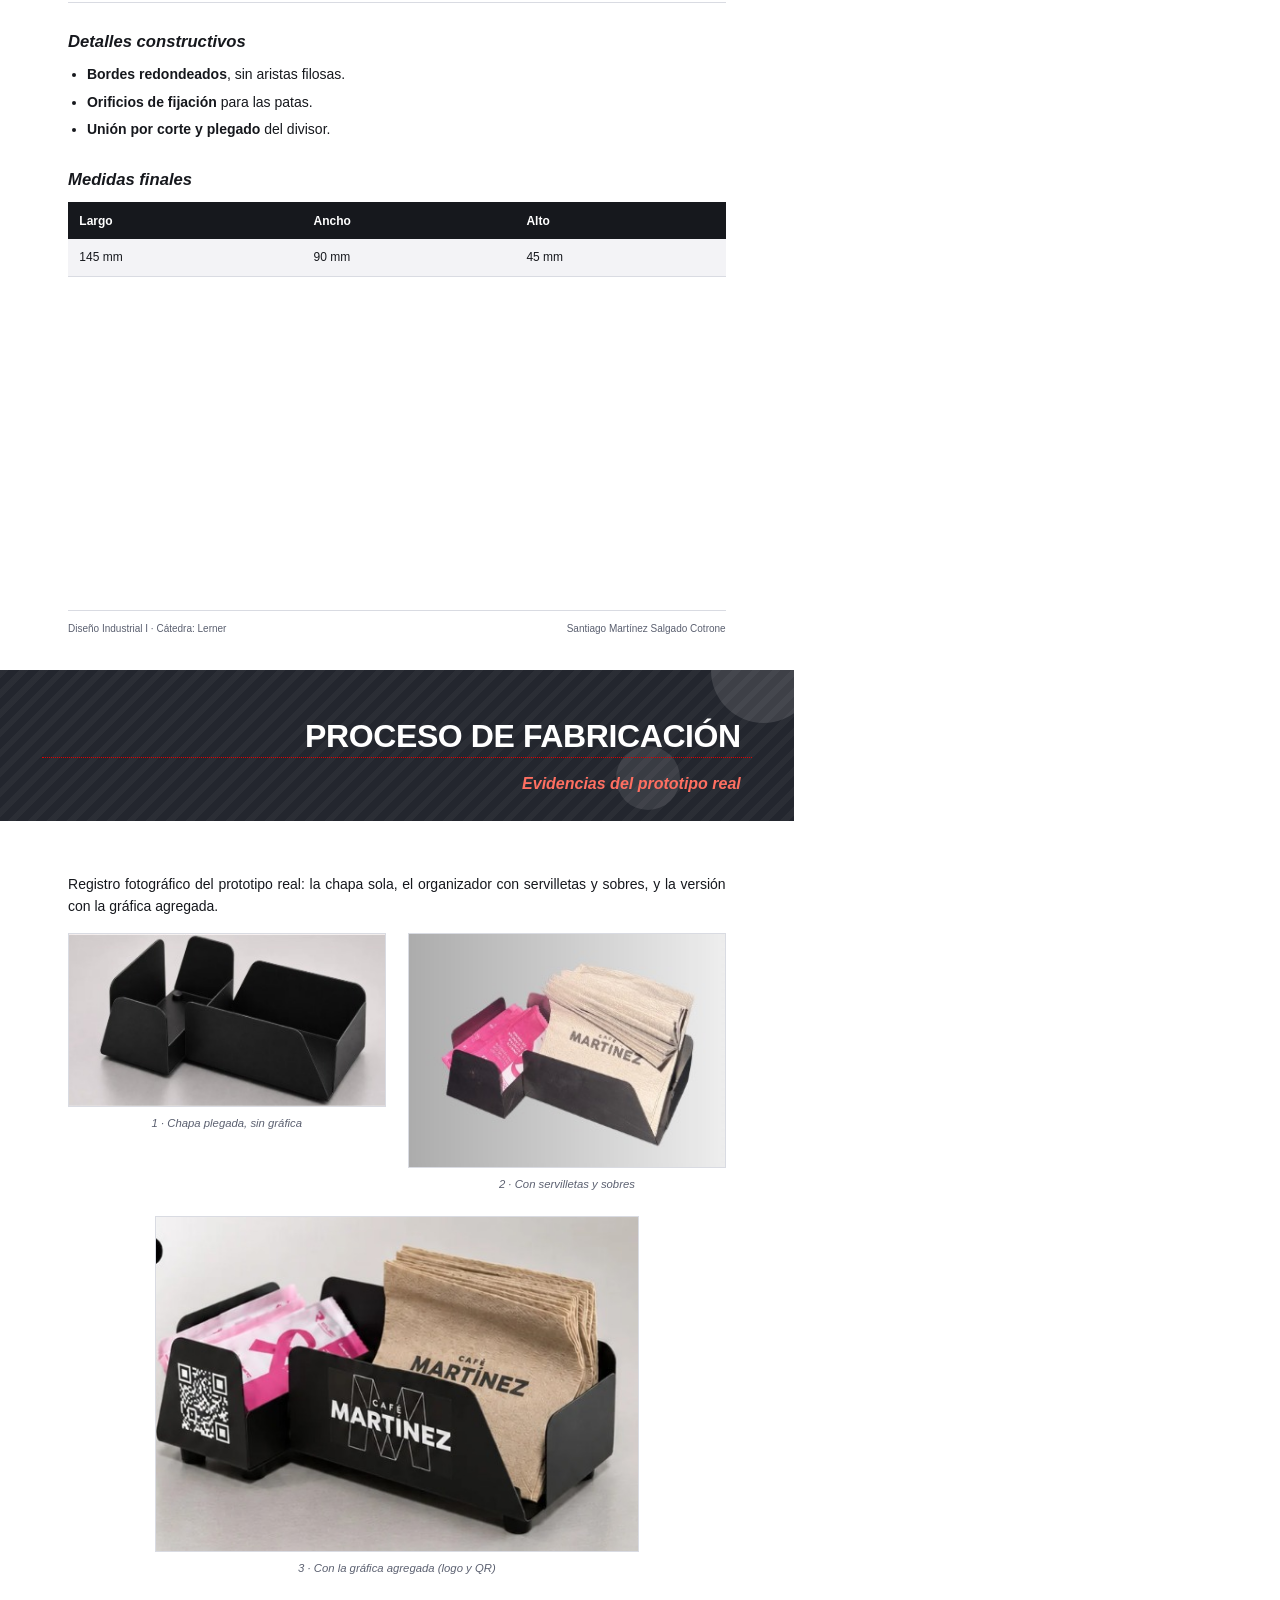
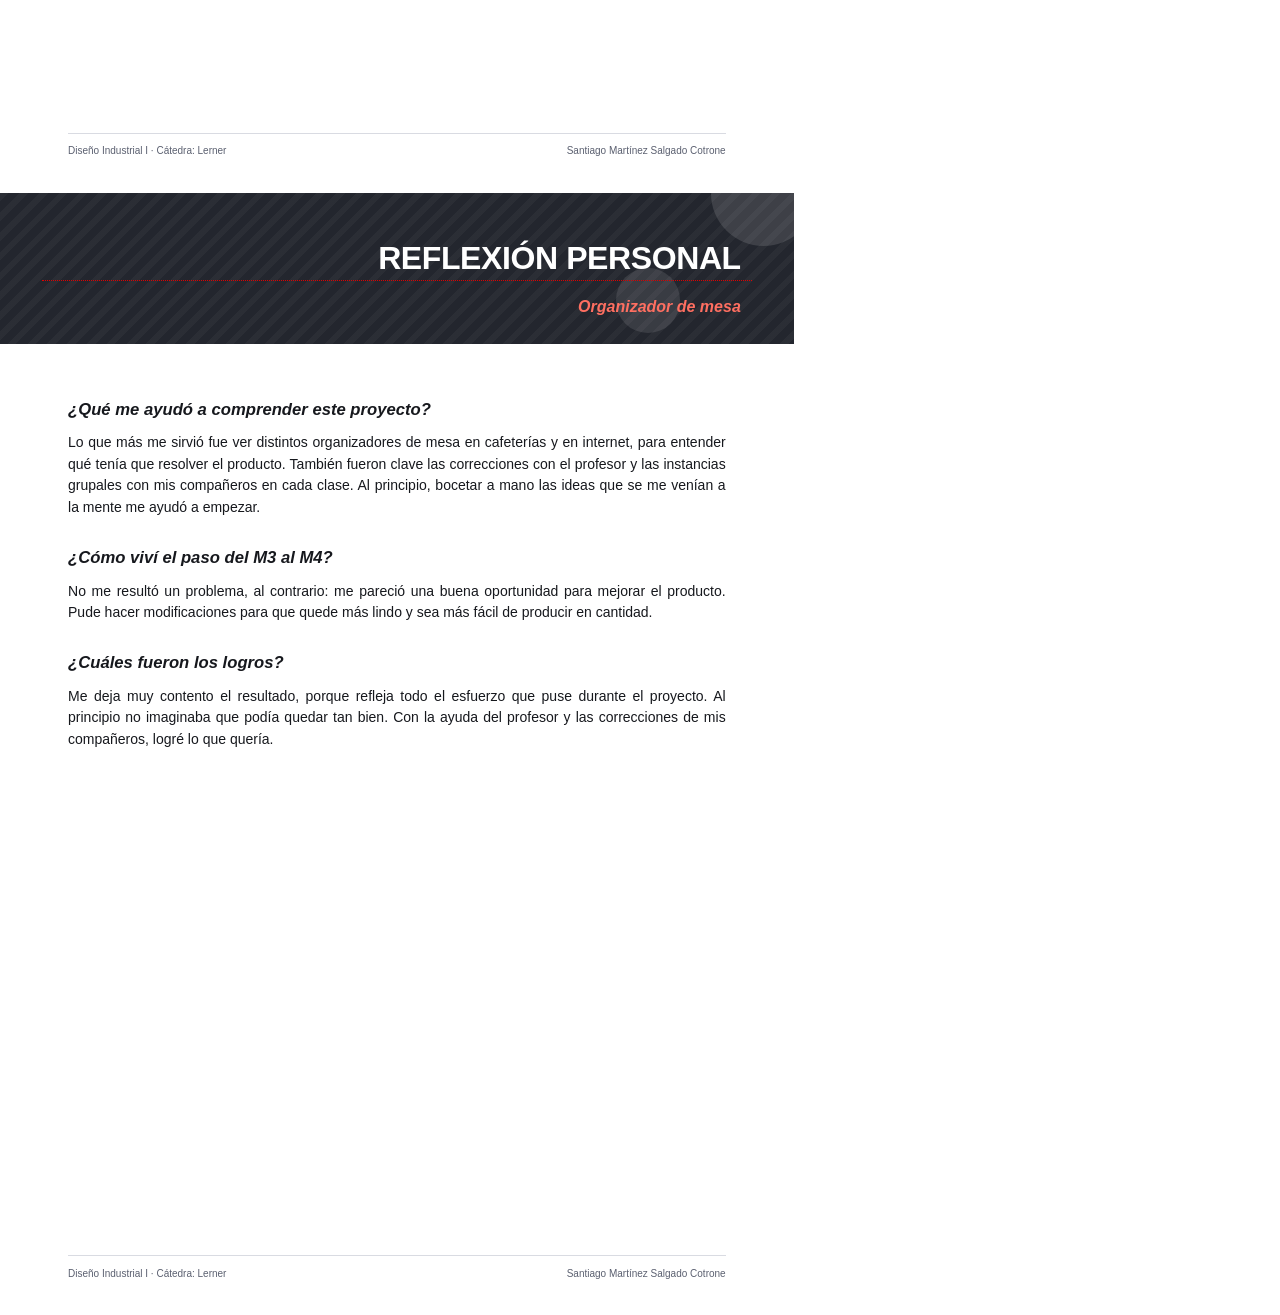
==== commit d1df889d: "Carpeta M4: reflexion personal final Co-Authored-By: Claude Sonnet 5.5 <noreply@anthropic.com> Claud" ====
--- a/carpeta_M4/carpeta.html
+++ b/carpeta_M4/carpeta.html
@@ -268,24 +268,13 @@
   <div class="hdr"><h1>Reflexión personal</h1><div class="dots"></div><div class="sub">Organizador de mesa</div></div>
   <div class="body">
     <h2>¿Qué me ayudó a comprender este proyecto?</h2>
-    <p>Partir de un problema concreto, un organizador para una cafetería, y recorrer todas las etapas: boceto, bajada formal, prototipo y rediseño. Ver cómo cada decisión de diseño depende del material y del proceso con el que se fabrica la pieza.</p>
-
-    <h2>¿Qué exploré a lo largo del proceso?</h2>
-    <ul>
-      <li><b>La chapa de acero:</b> cómo un plano cortado y plegado puede contener y ordenar objetos distintos.</li>
-      <li><b>El corte láser:</b> cómo resolver la pieza y la gráfica de la marca en una misma operación.</li>
-      <li><b>La marca como parte del objeto:</b> logo calado en la chapa y QR en el acrílico.</li>
-    </ul>
-
-    <h2>¿Qué aprendí en el rediseño?</h2>
-    <p>Que mejorar un producto no siempre es agregarle cosas. En el Momento 4 quité el vinilo y pasé el logo al corte láser, y la gráfica y el QR al acrílico. El resultado es un objeto más simple de producir en cantidad y más fácil de actualizar.</p>
+    <p>Lo que más me sirvió fue ver distintos organizadores de mesa en cafeterías y en internet, para entender qué tenía que resolver el producto. También fueron clave las correcciones con el profesor y las instancias grupales con mis compañeros en cada clase. Al principio, bocetar a mano las ideas que se me venían a la mente me ayudó a empezar.</p>
+
+    <h2>¿Cómo viví el paso del M3 al M4?</h2>
+    <p>No me resultó un problema, al contrario: me pareció una buena oportunidad para mejorar el producto. Pude hacer modificaciones para que quede más lindo y sea más fácil de producir en cantidad.</p>
 
     <h2>¿Cuáles fueron los logros?</h2>
-    <ul>
-      <li>Un prototipo real, funcional y coherente con la identidad de Café Martínez.</li>
-      <li>Una solución pensada para producción en serie, no solo para una pieza única.</li>
-      <li>Un recorrido completo, documentado desde el boceto hasta el prototipo.</li>
-    </ul>
+    <p>Me deja muy contento el resultado, porque refleja todo el esfuerzo que puse durante el proyecto. Al principio no imaginaba que podía quedar tan bien. Con la ayuda del profesor y las correcciones de mis compañeros, logré lo que quería.</p>
   </div>
   <div class="ftr"><span>Diseño Industrial I · Cátedra: Lerner</span><span>Santiago Martínez Salgado Cotrone</span></div>
 </section>
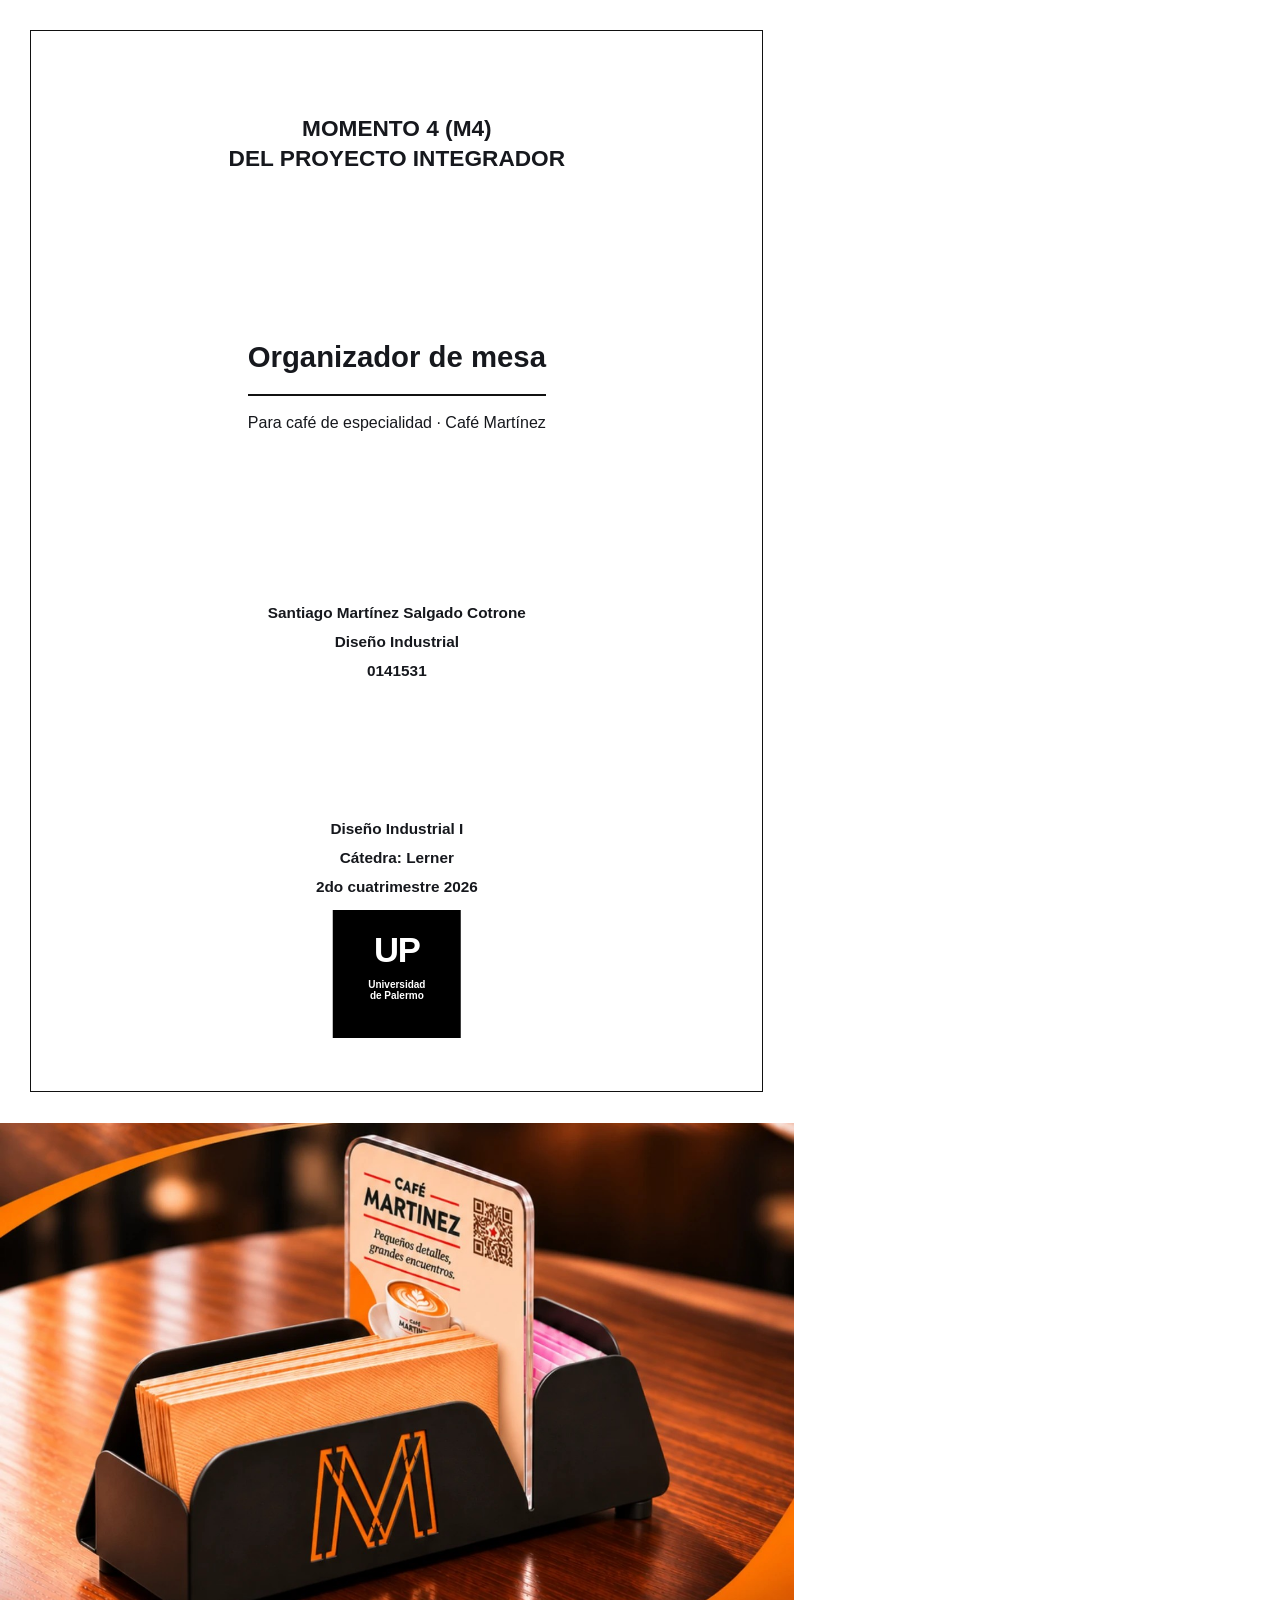
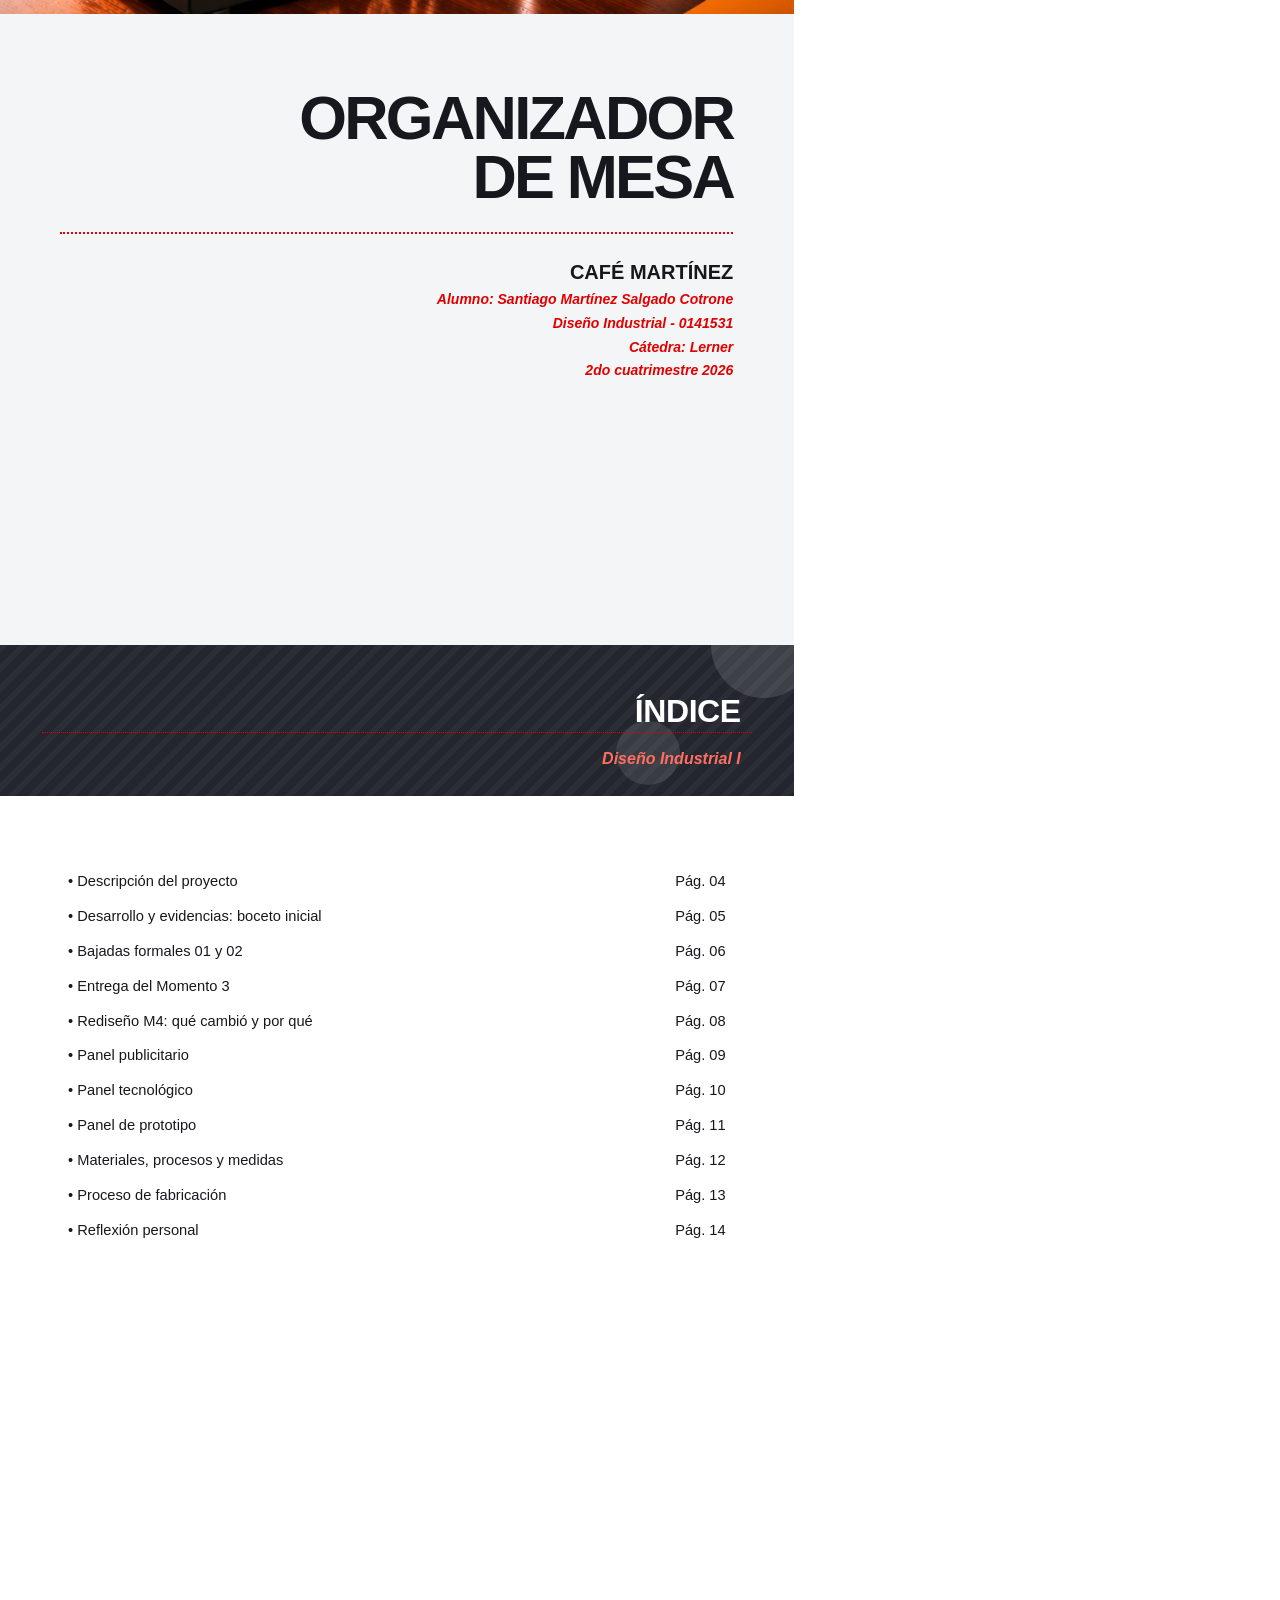
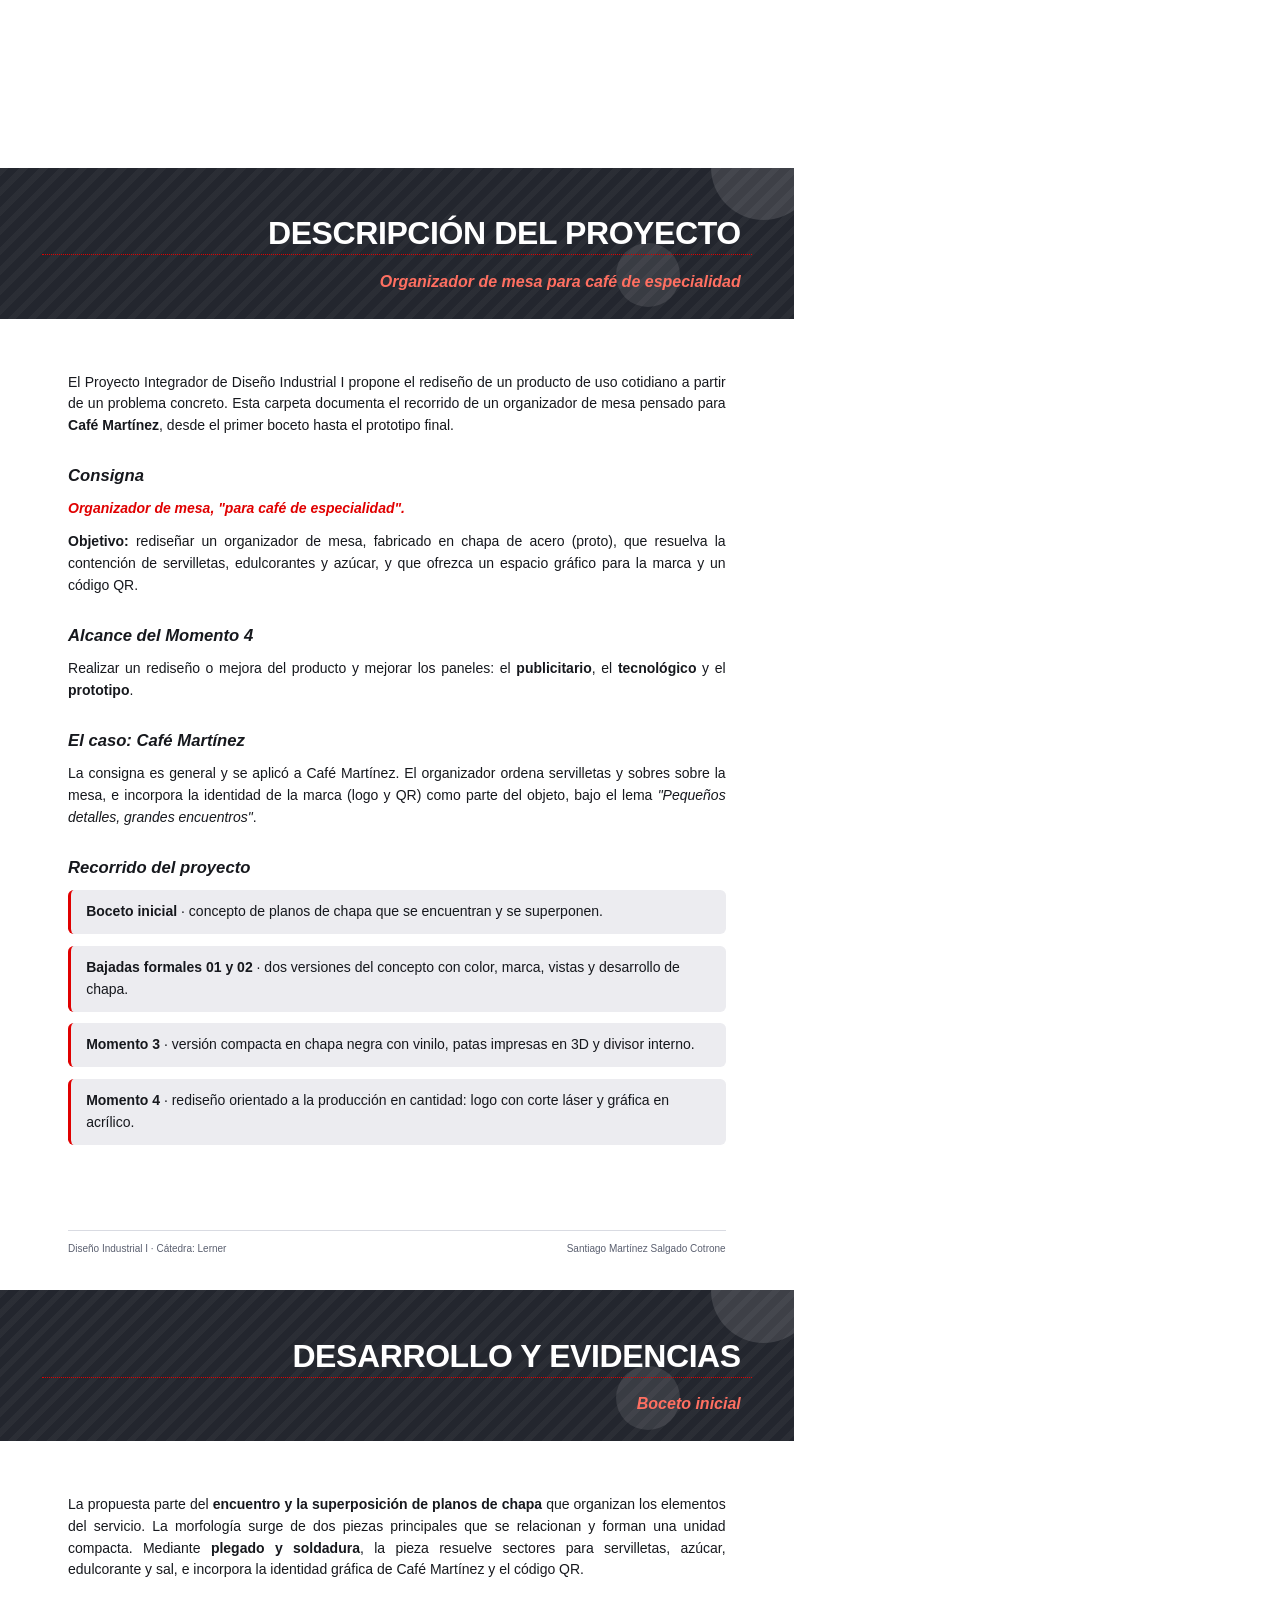
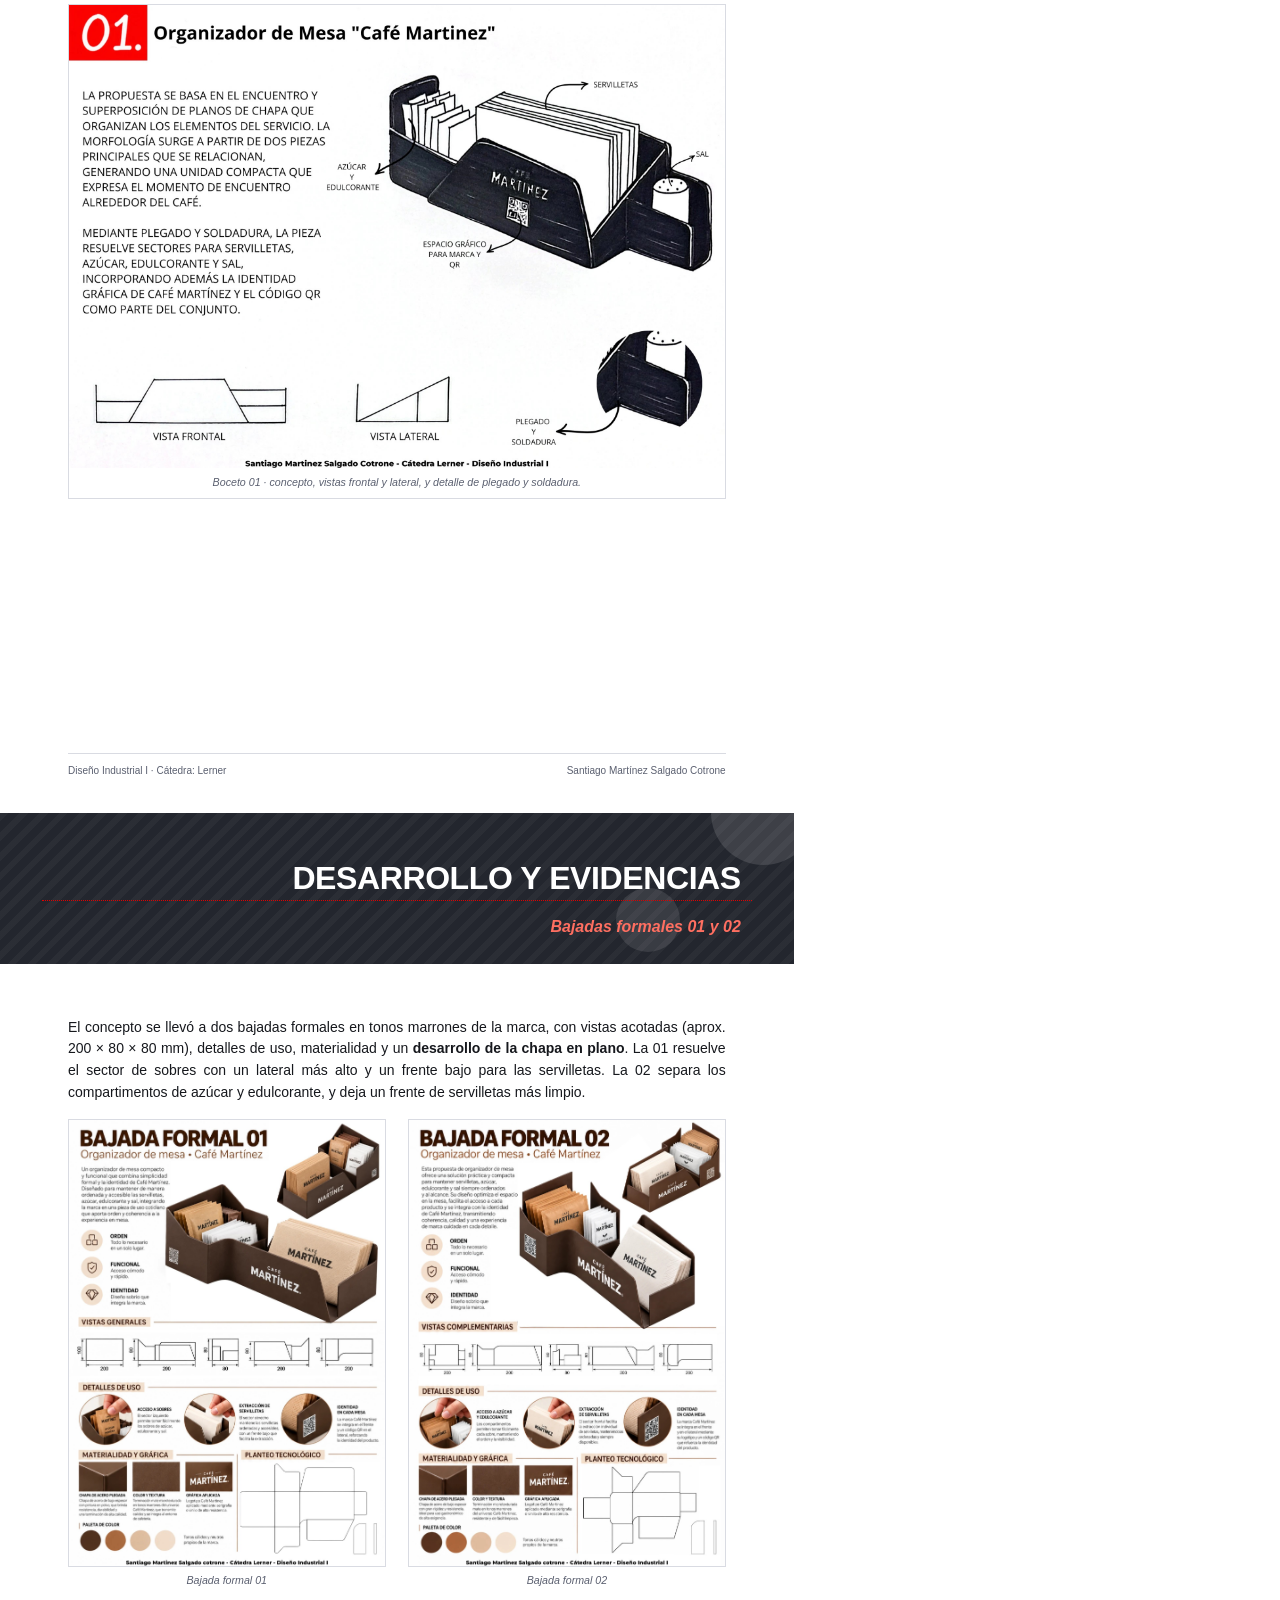
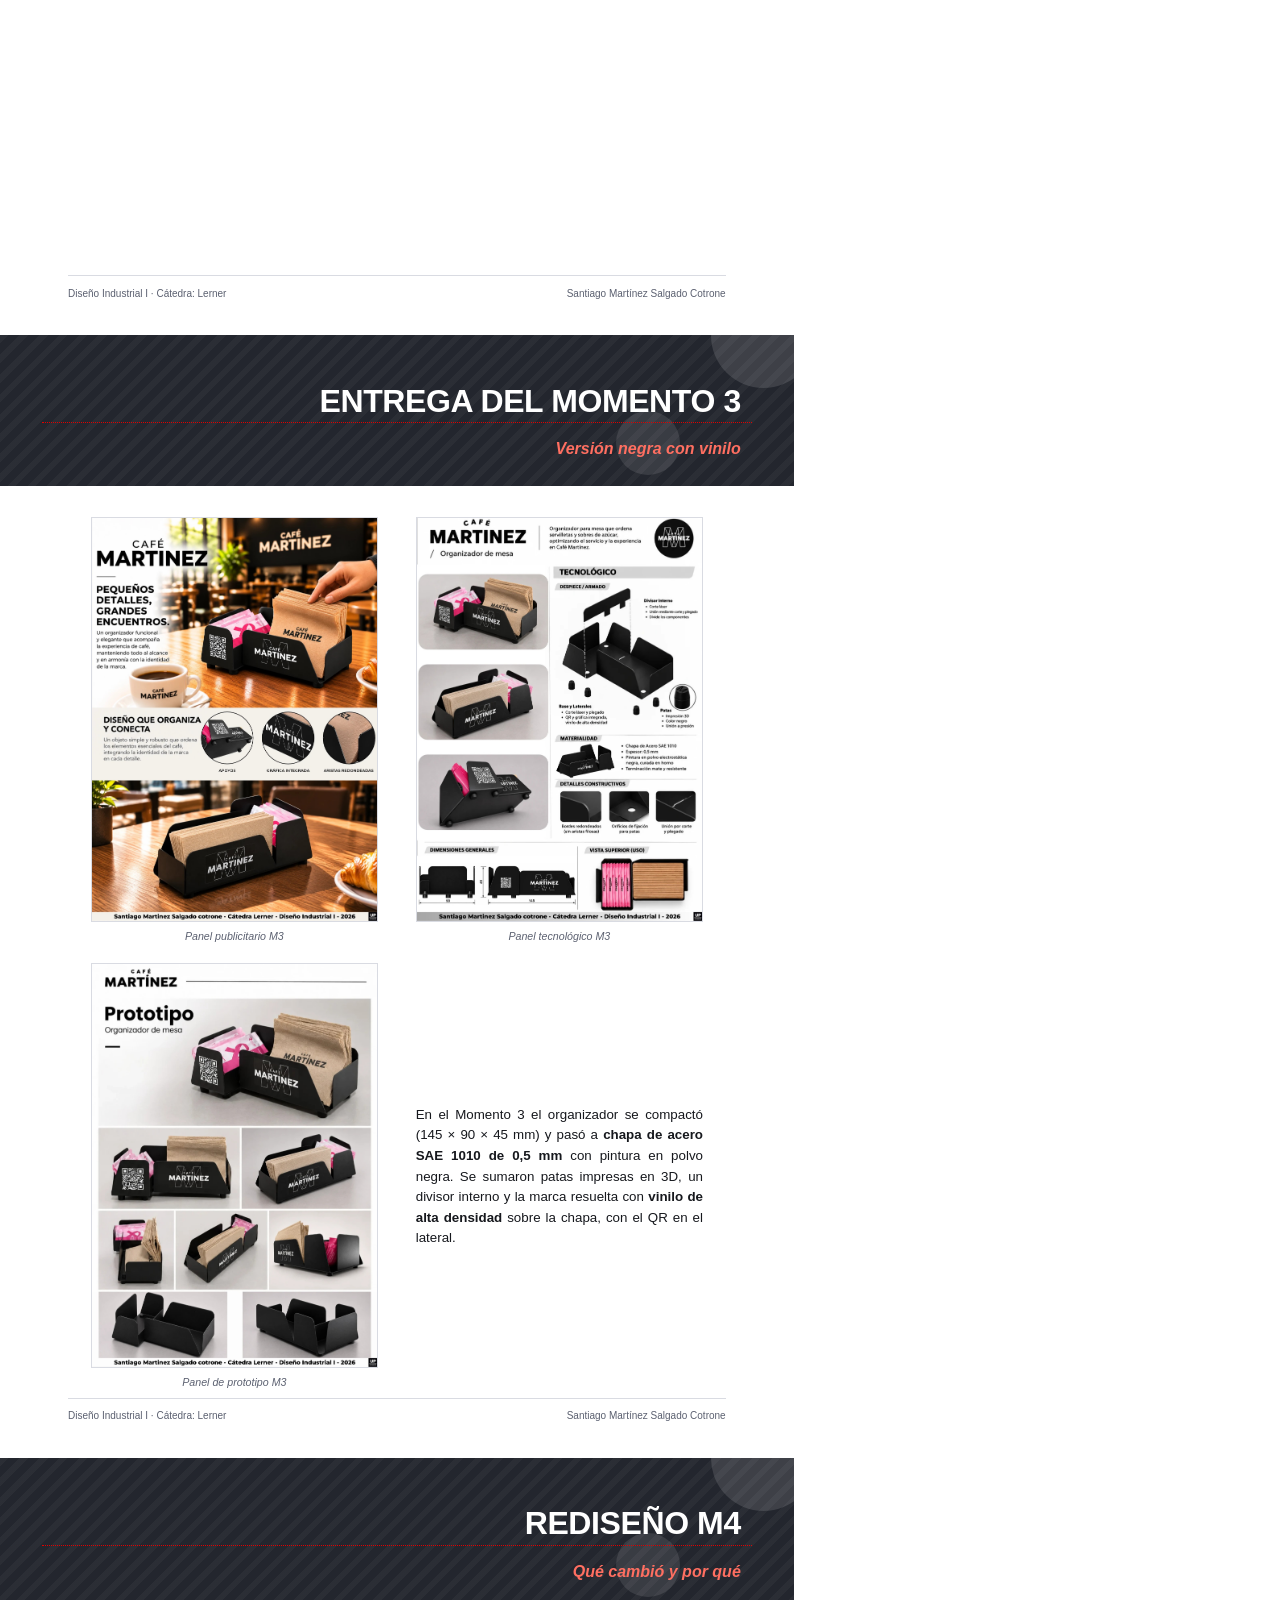
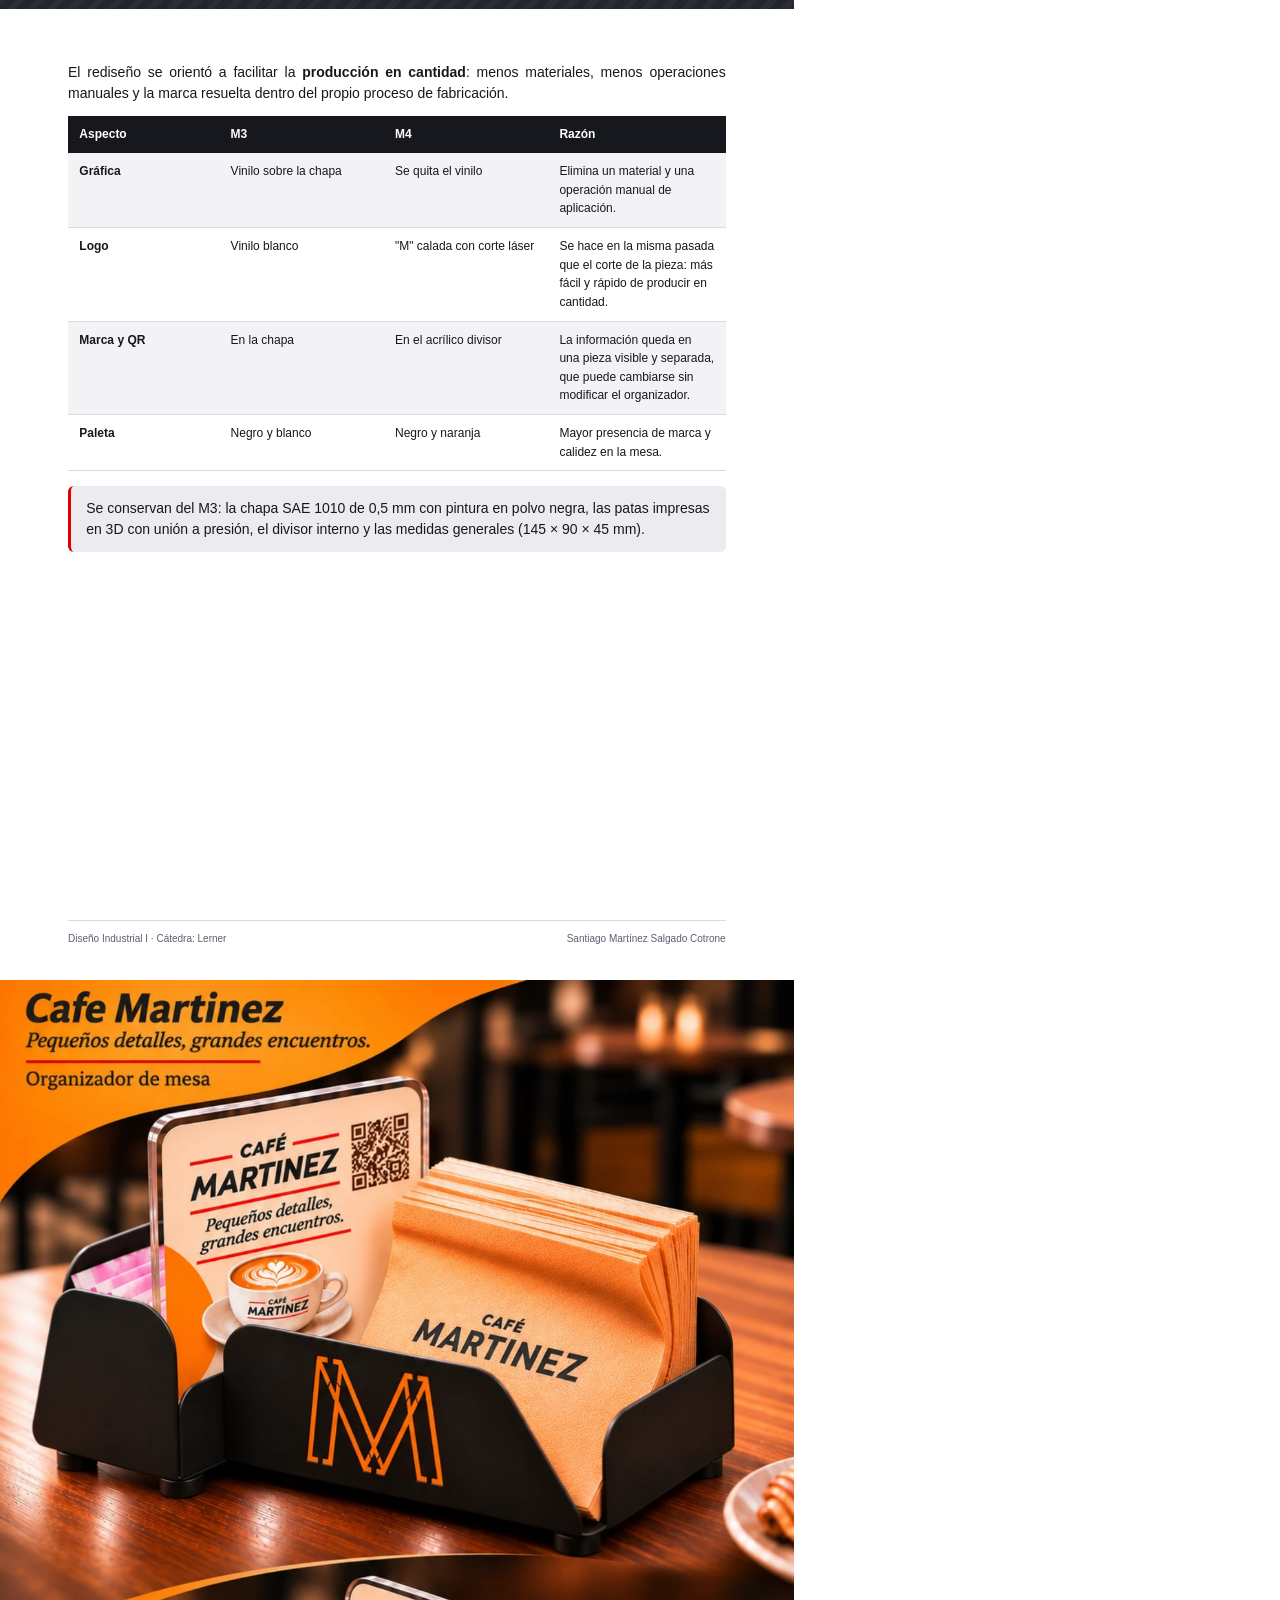
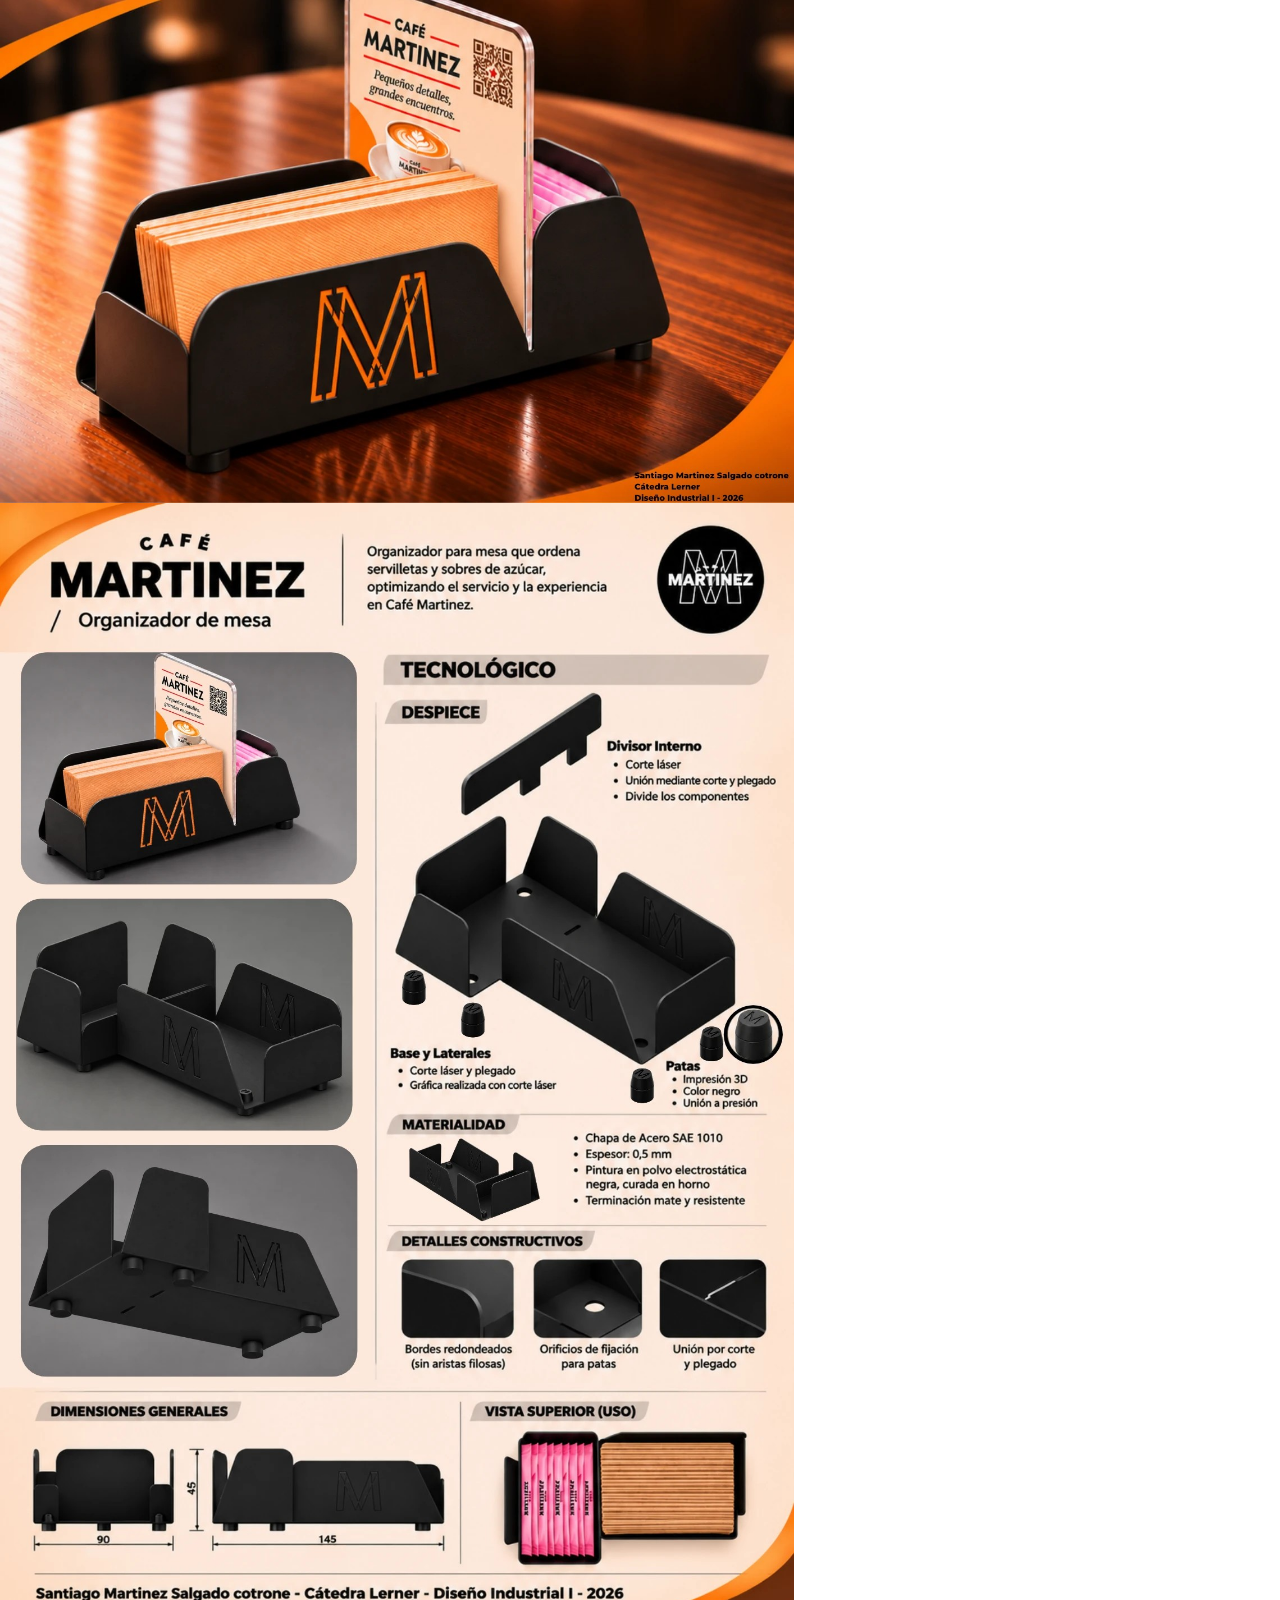
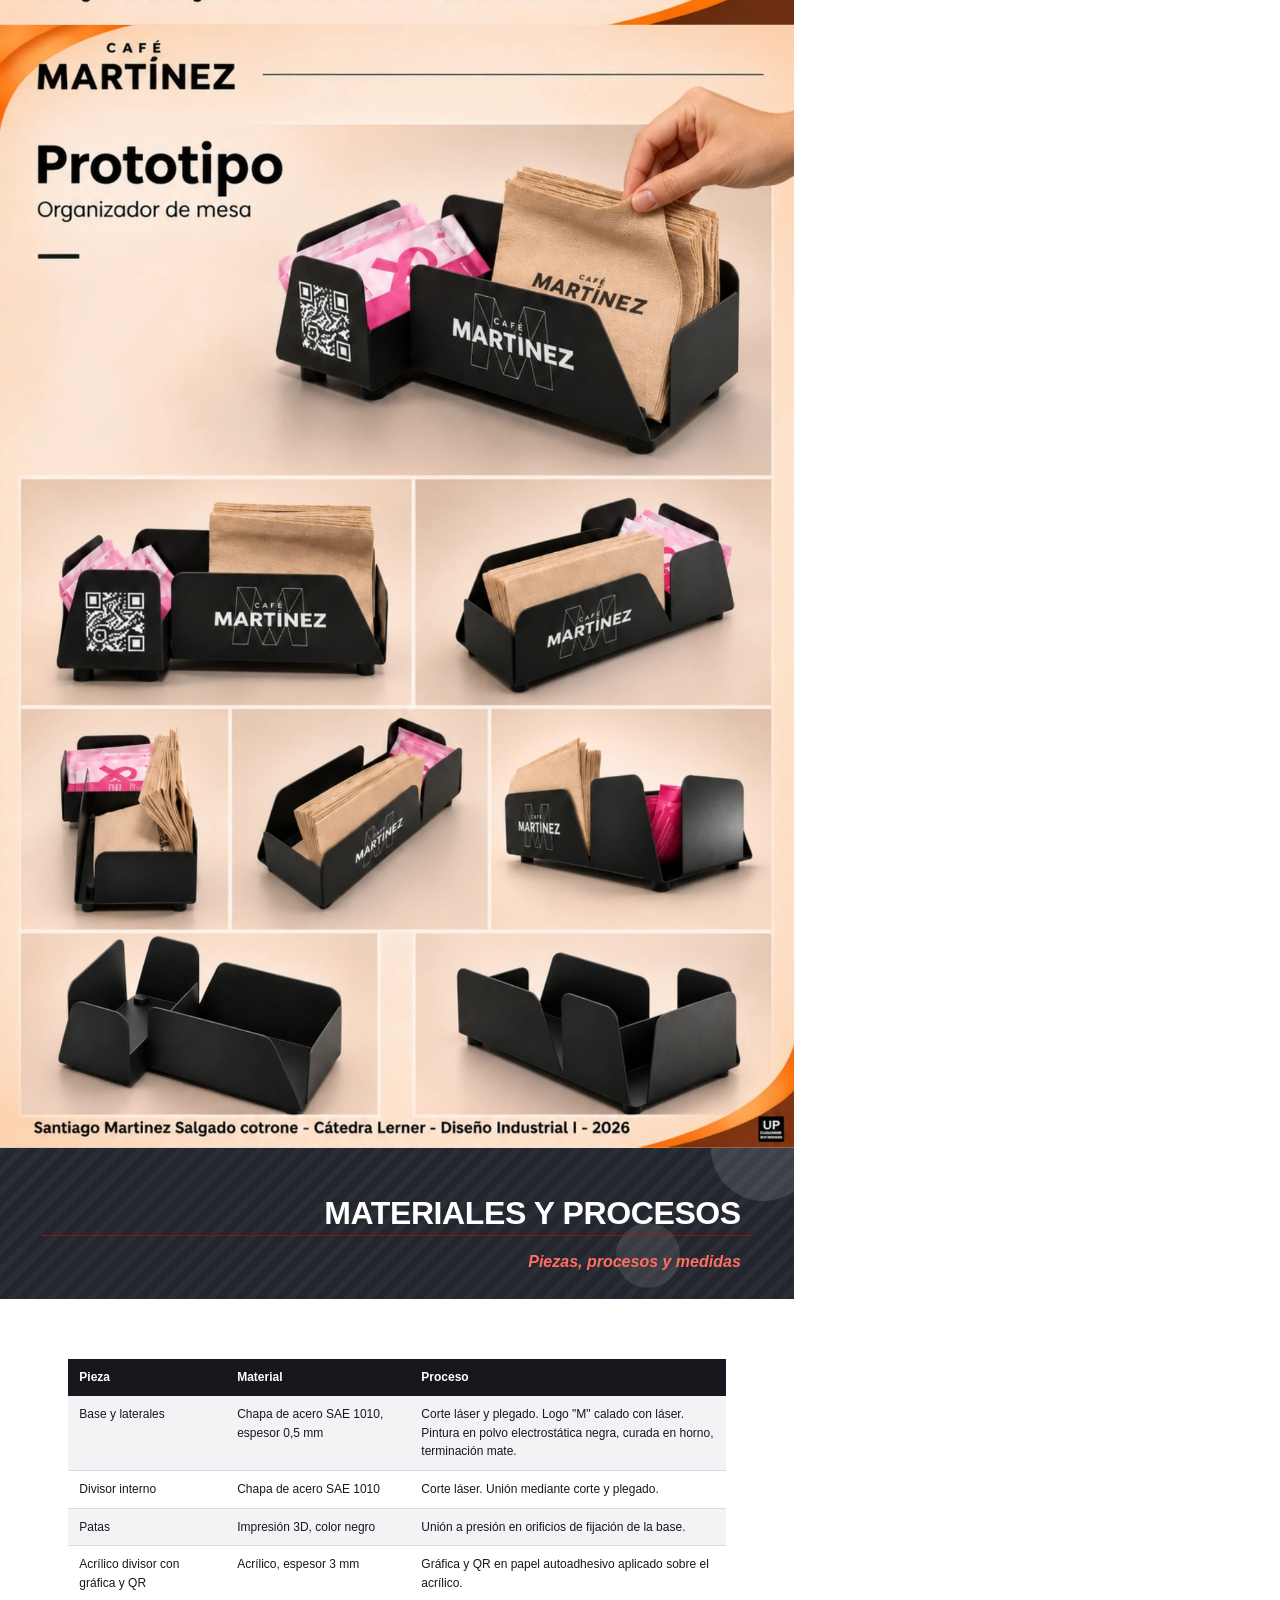
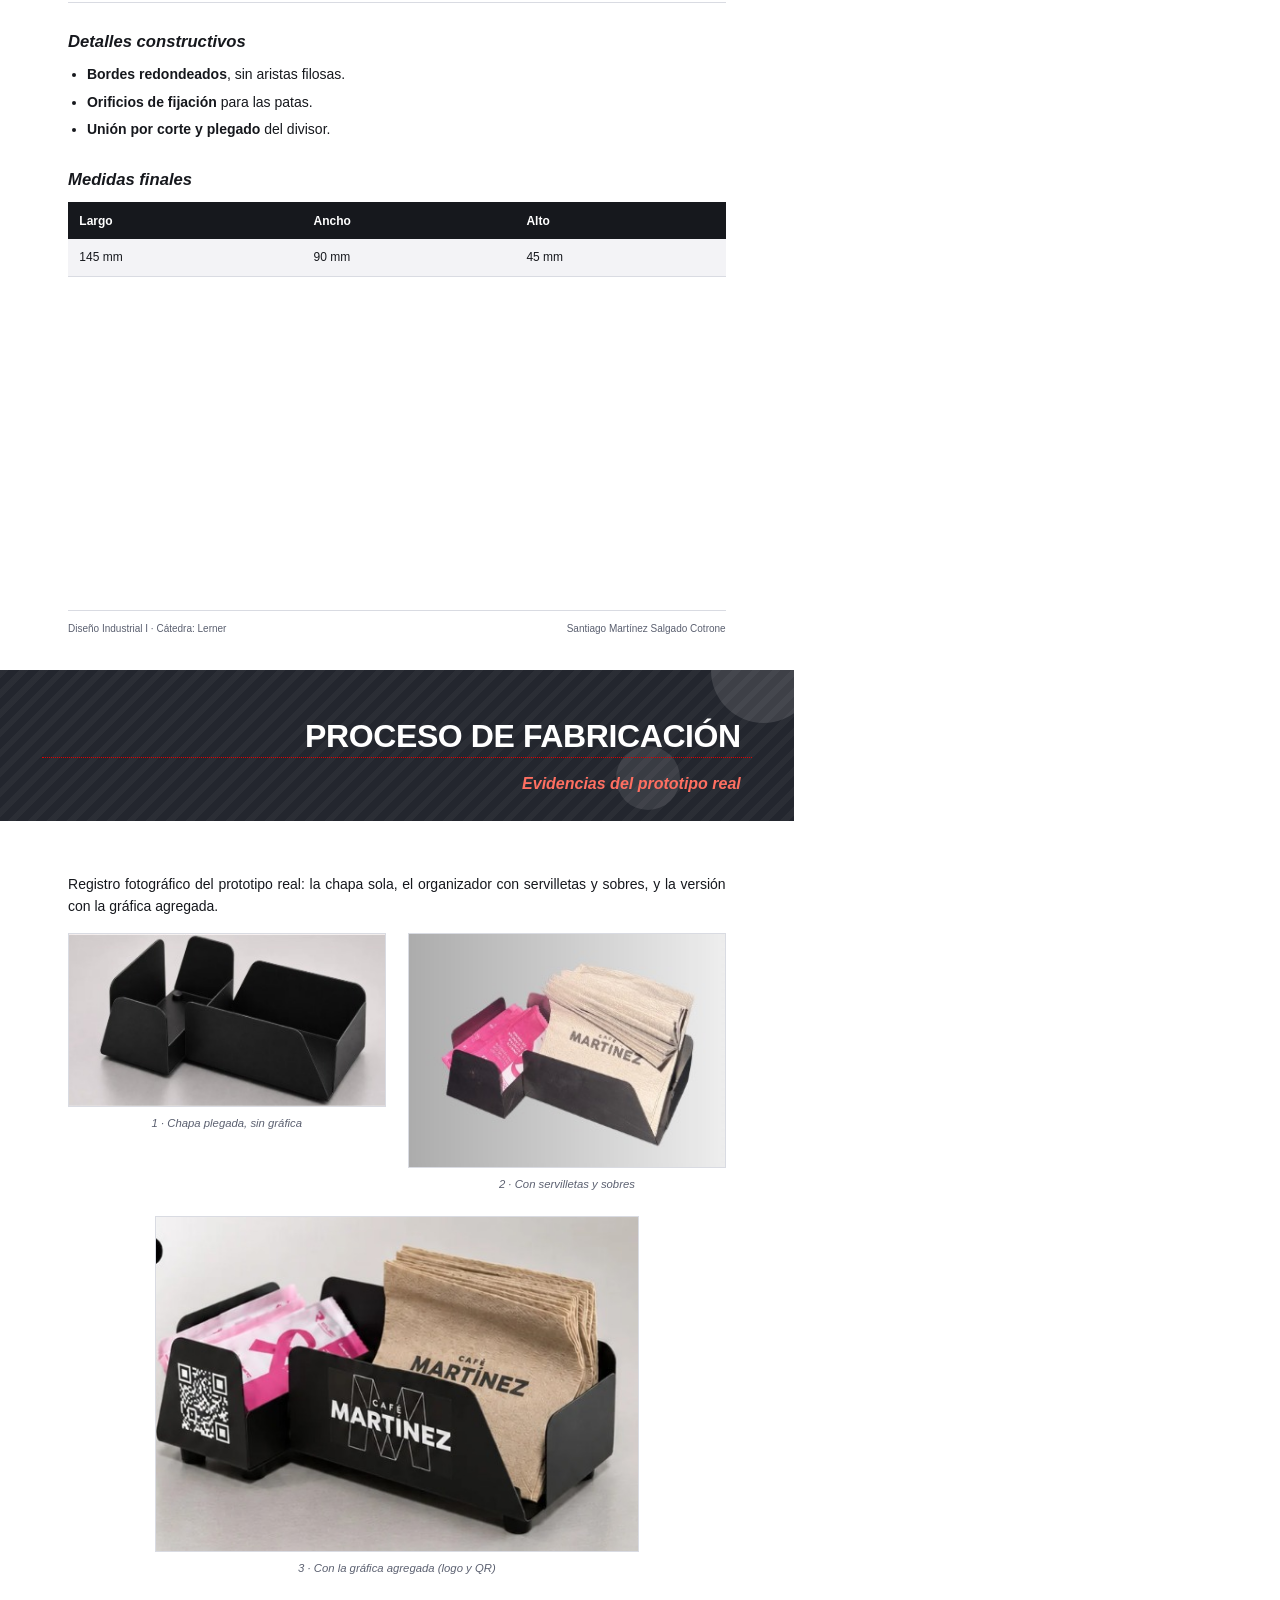
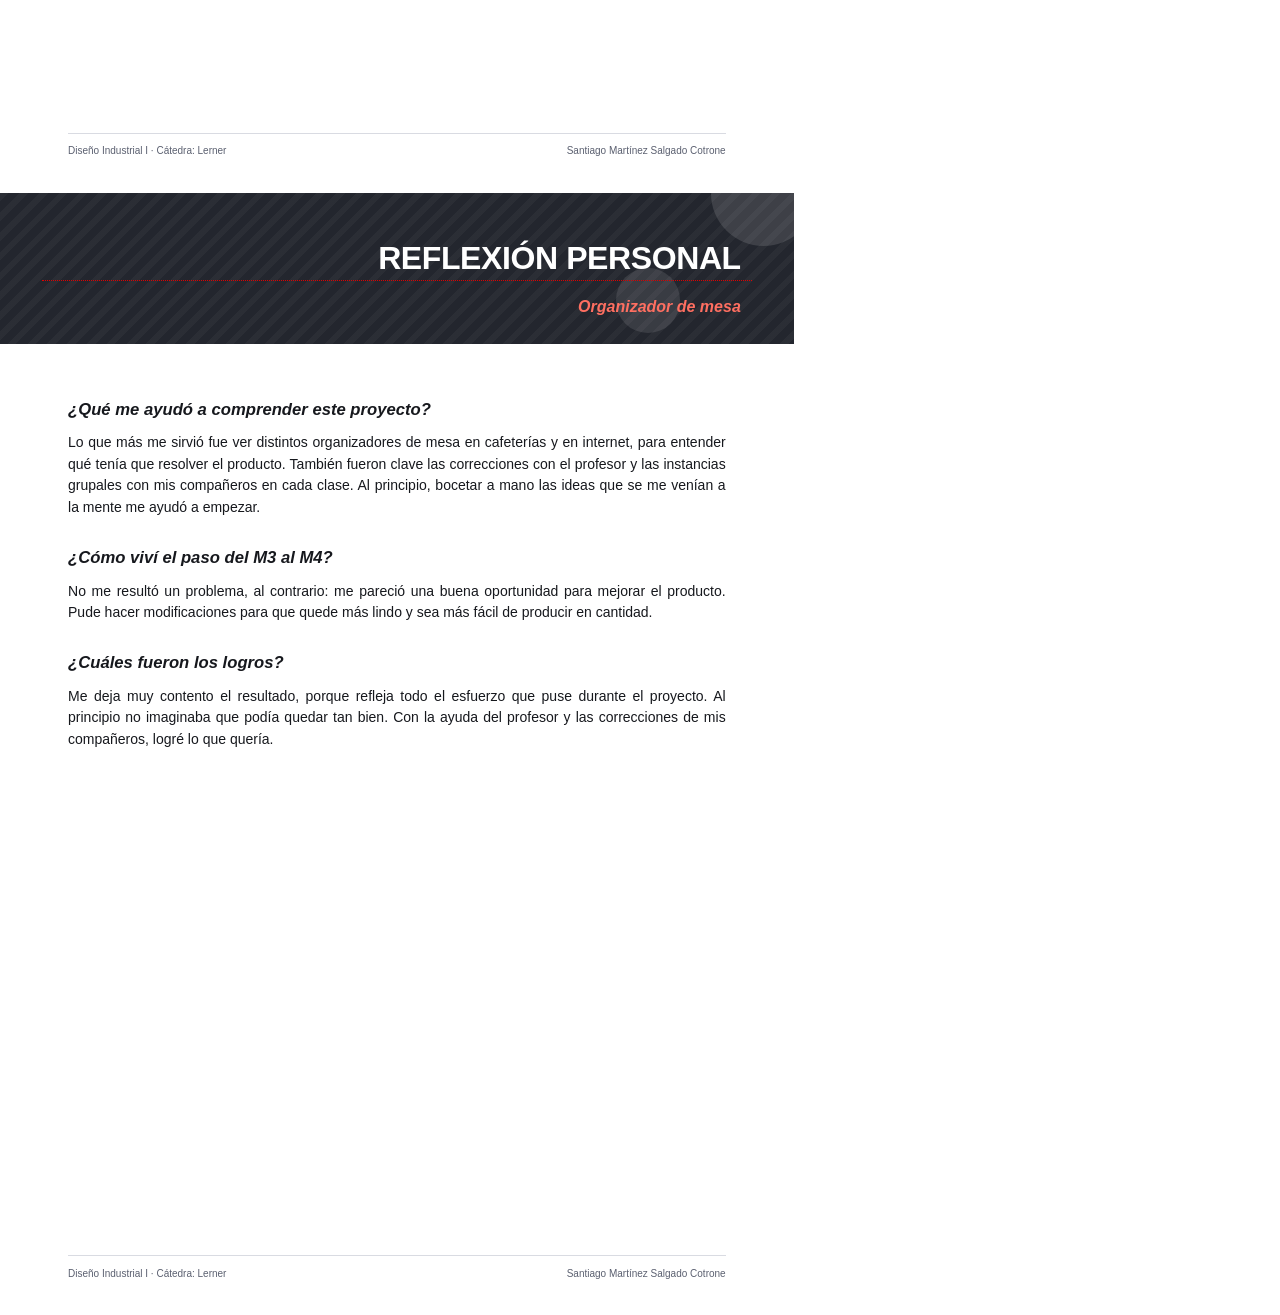
==== commit 9297da5d: "Carpeta M4: datos del acrilico (3 mm, papel autoadhesivo) Co-Authored-By: Claude Sonnet 5.5 <noreply" ====
--- a/carpeta_M4/carpeta.html
+++ b/carpeta_M4/carpeta.html
@@ -230,7 +230,7 @@
       <tr><td>Base y laterales</td><td>Chapa de acero SAE 1010, espesor 0,5 mm</td><td>Corte láser y plegado. Logo "M" calado con láser. Pintura en polvo electrostática negra, curada en horno, terminación mate.</td></tr>
       <tr><td>Divisor interno</td><td>Chapa de acero SAE 1010</td><td>Corte láser. Unión mediante corte y plegado.</td></tr>
       <tr><td>Patas</td><td>Impresión 3D, color negro</td><td>Unión a presión en orificios de fijación de la base.</td></tr>
-      <tr><td>Acrílico divisor con gráfica y QR</td><td>Acrílico</td><td>Gráfica y QR aplicados sobre el acrílico. <i>(Espesor y técnica: a completar)</i></td></tr>
+      <tr><td>Acrílico divisor con gráfica y QR</td><td>Acrílico, espesor 3 mm</td><td>Gráfica y QR en papel autoadhesivo aplicado sobre el acrílico.</td></tr>
     </table>
 
     <h2>Detalles constructivos</h2>
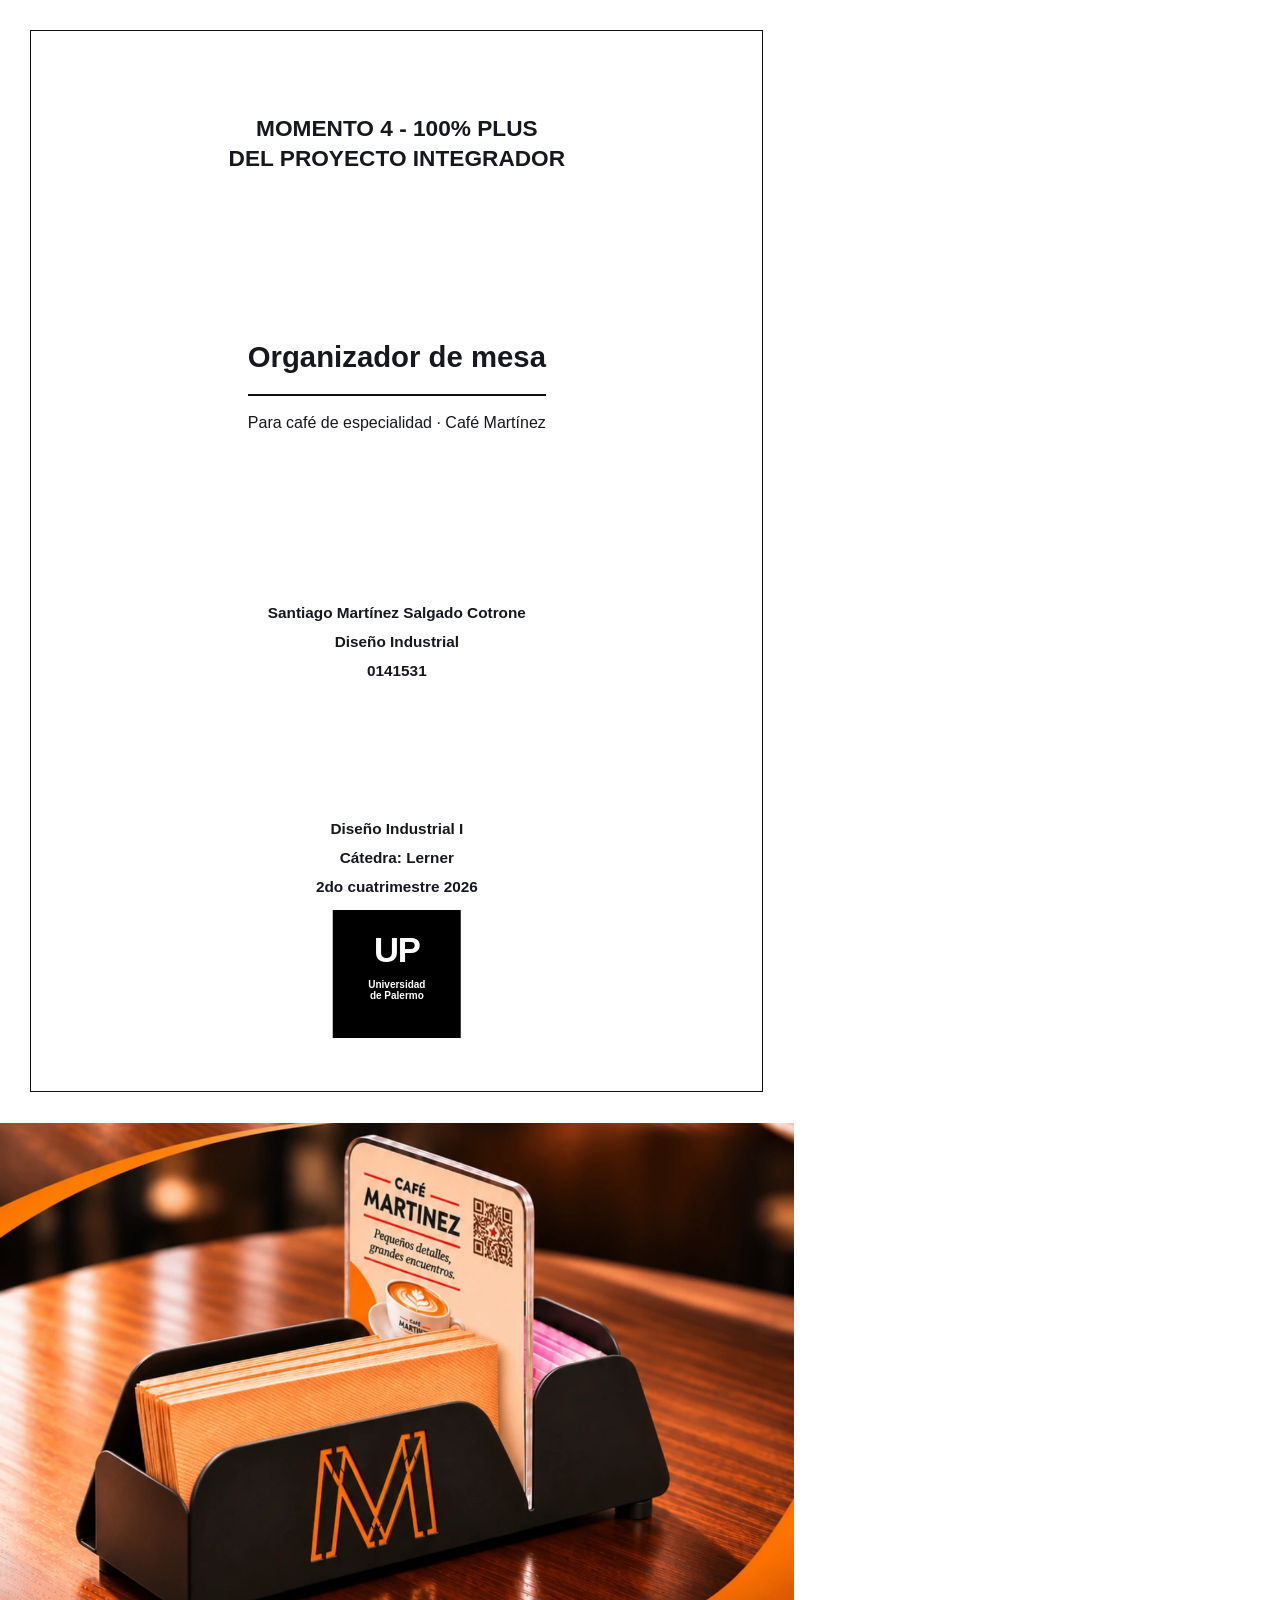
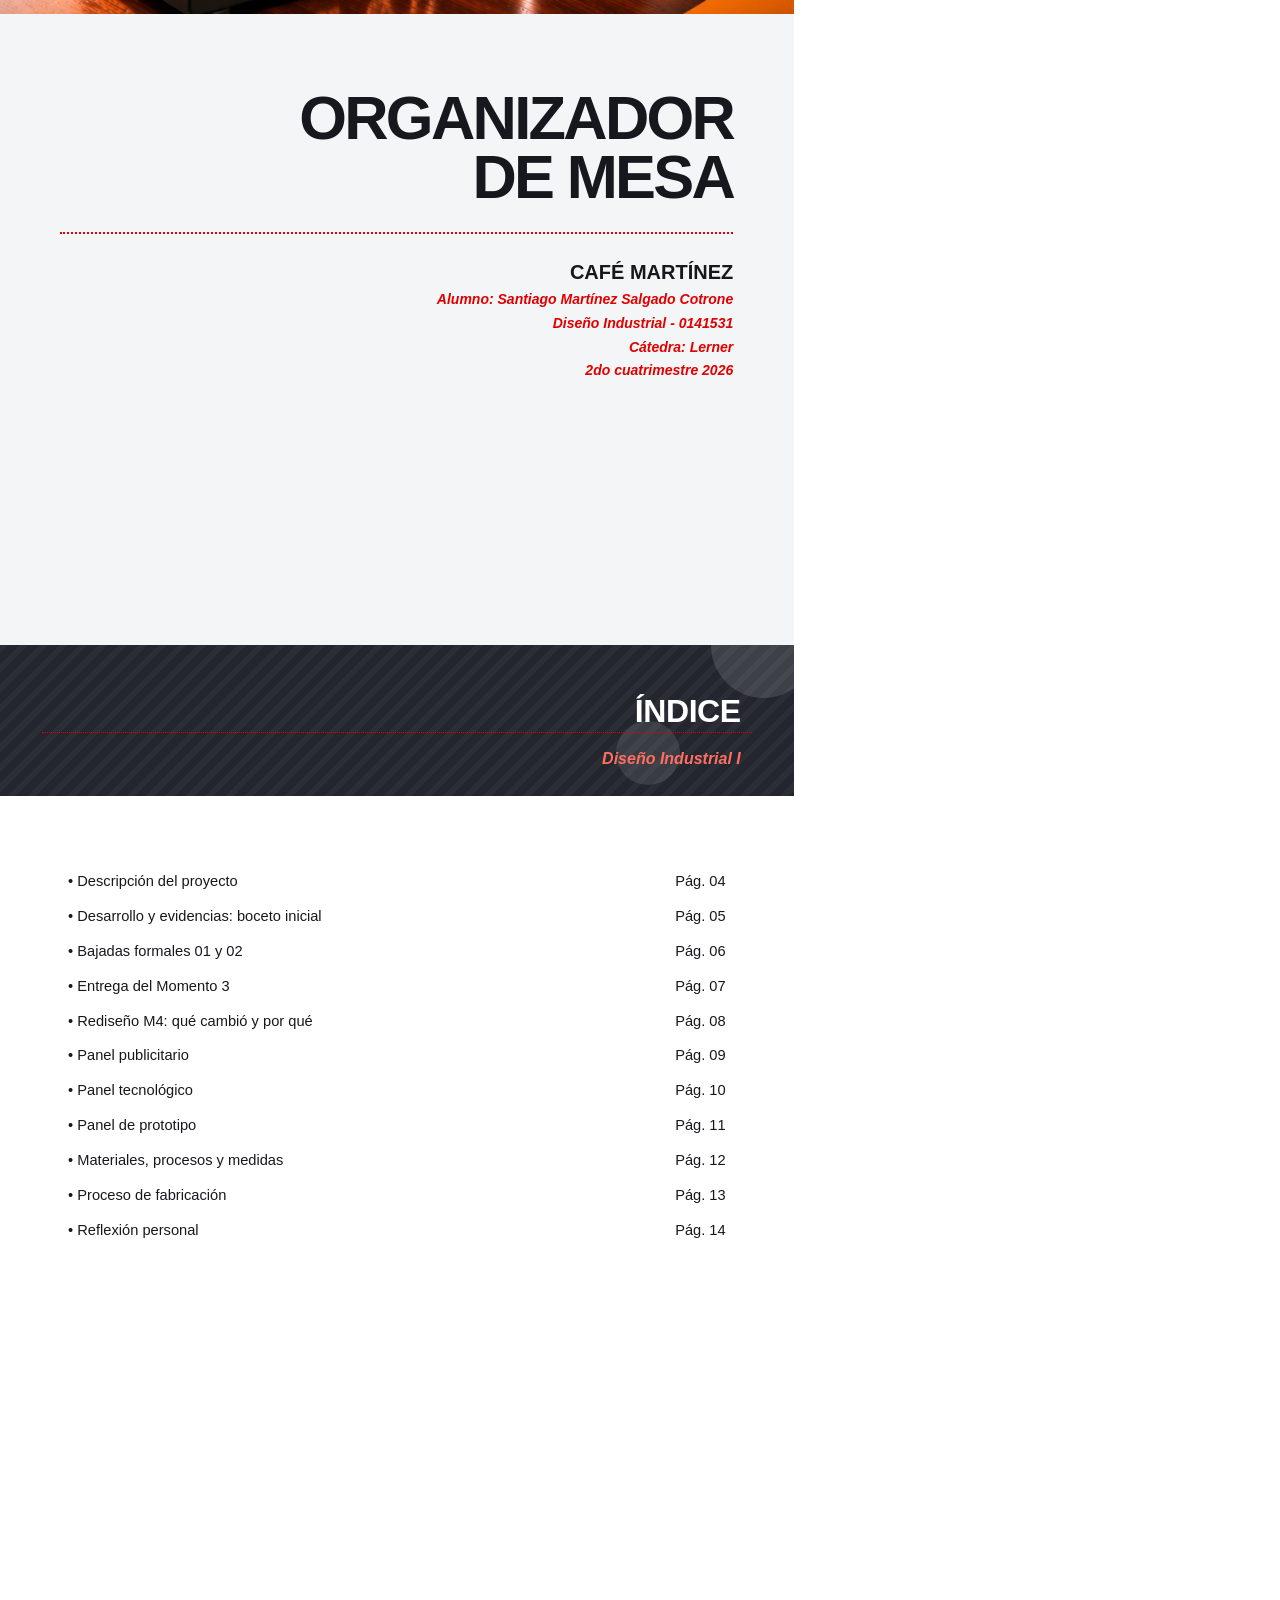
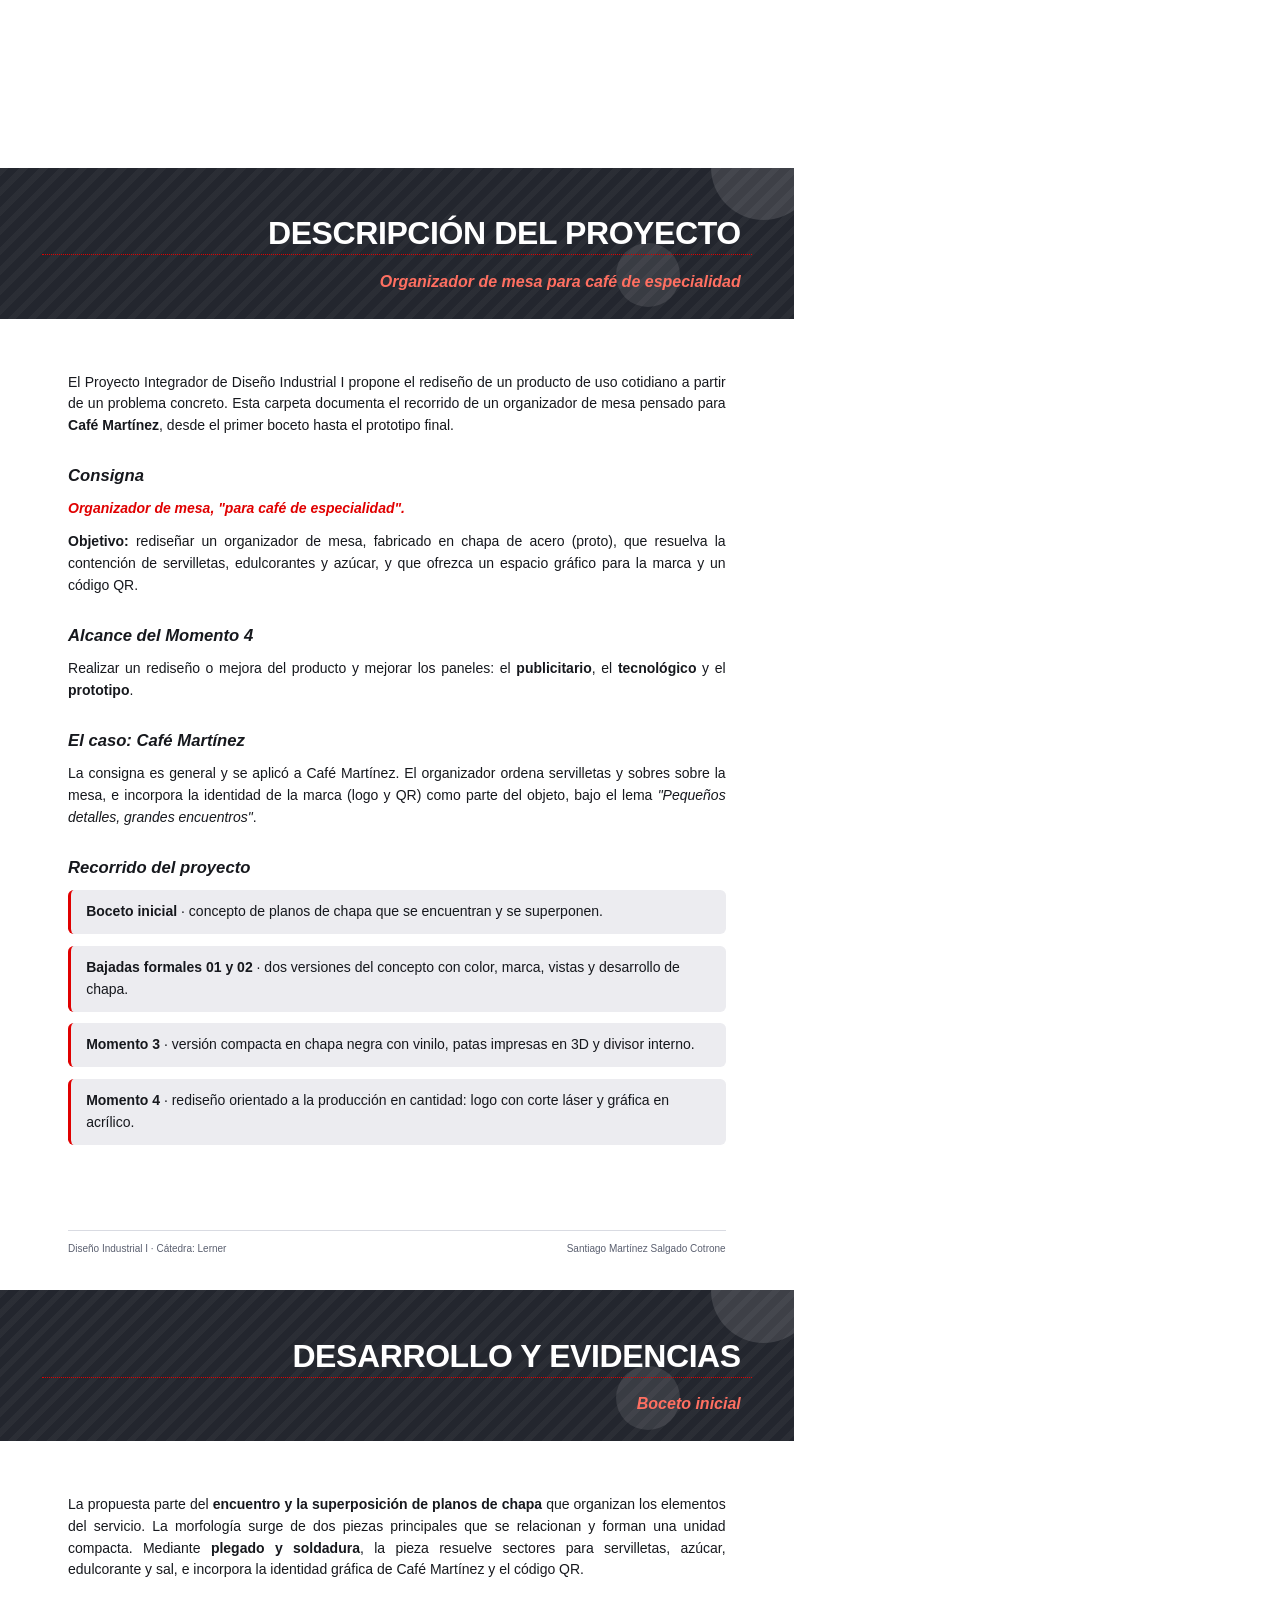
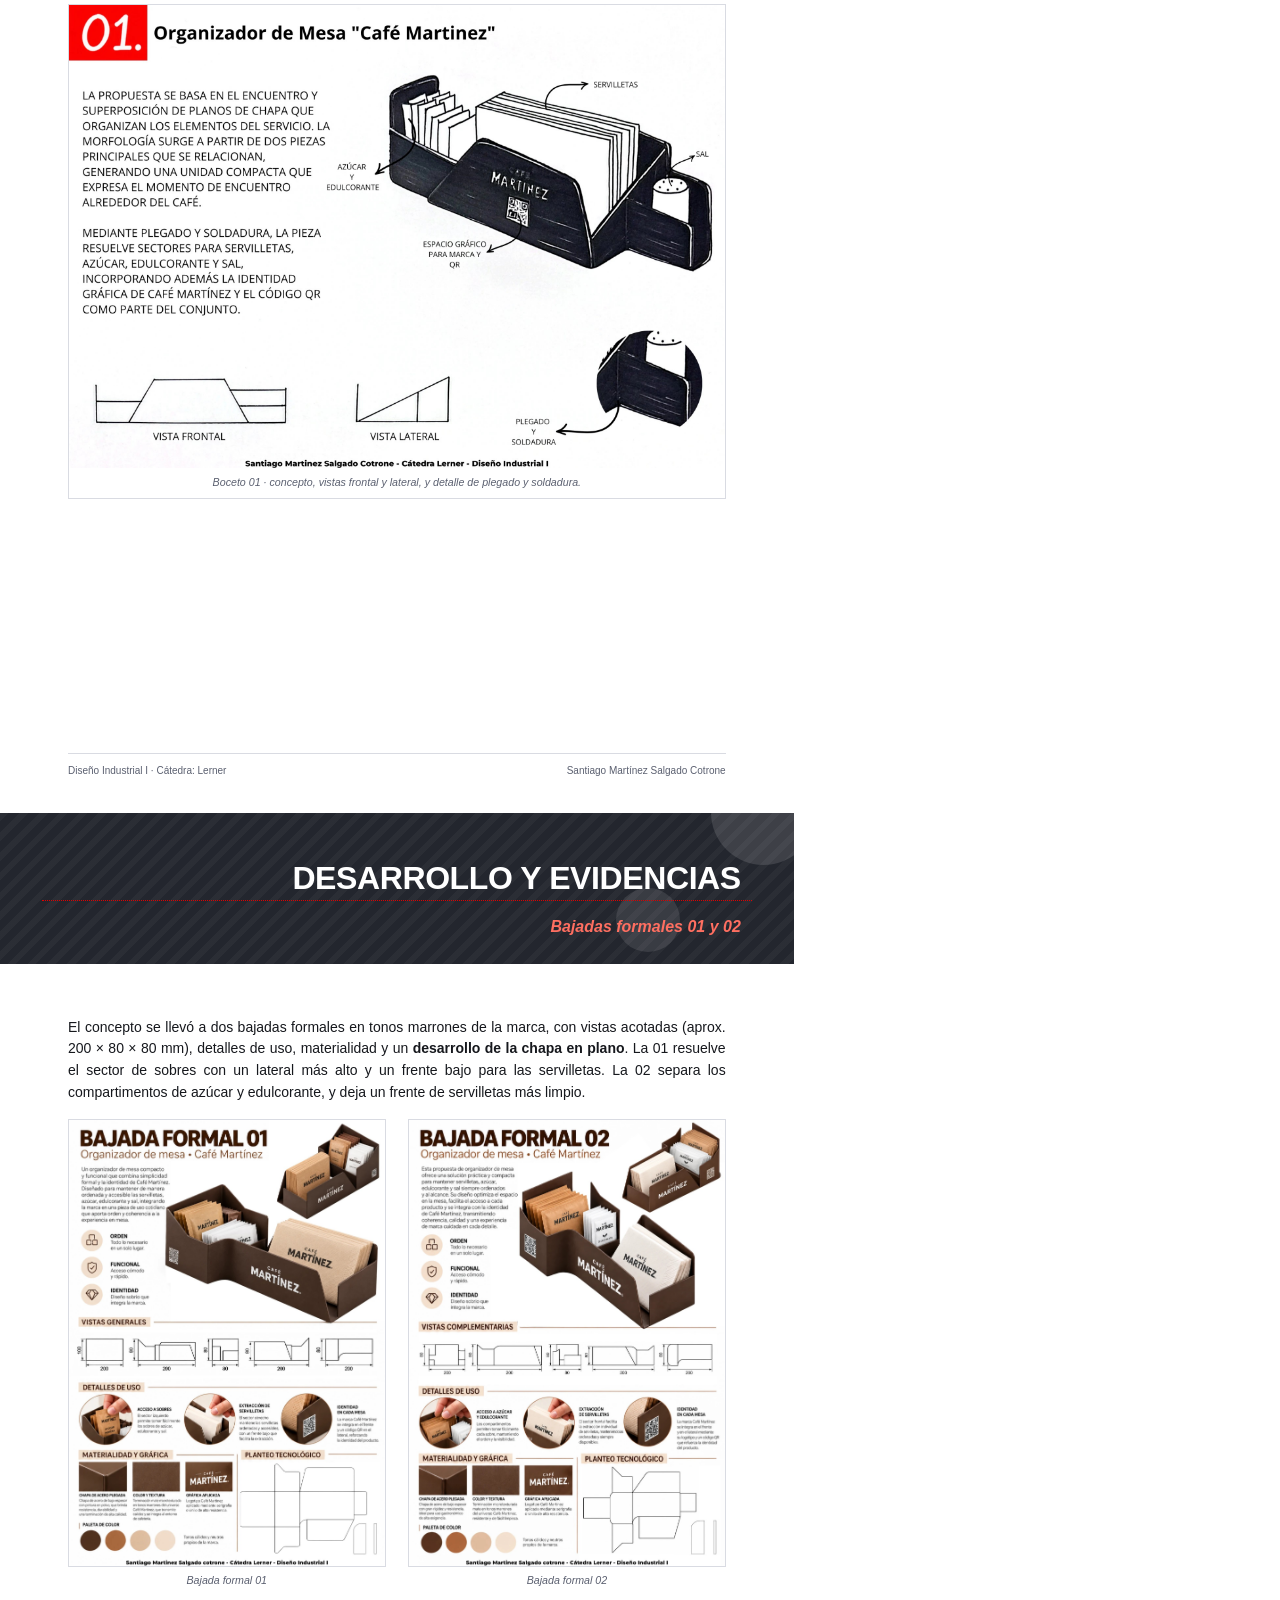
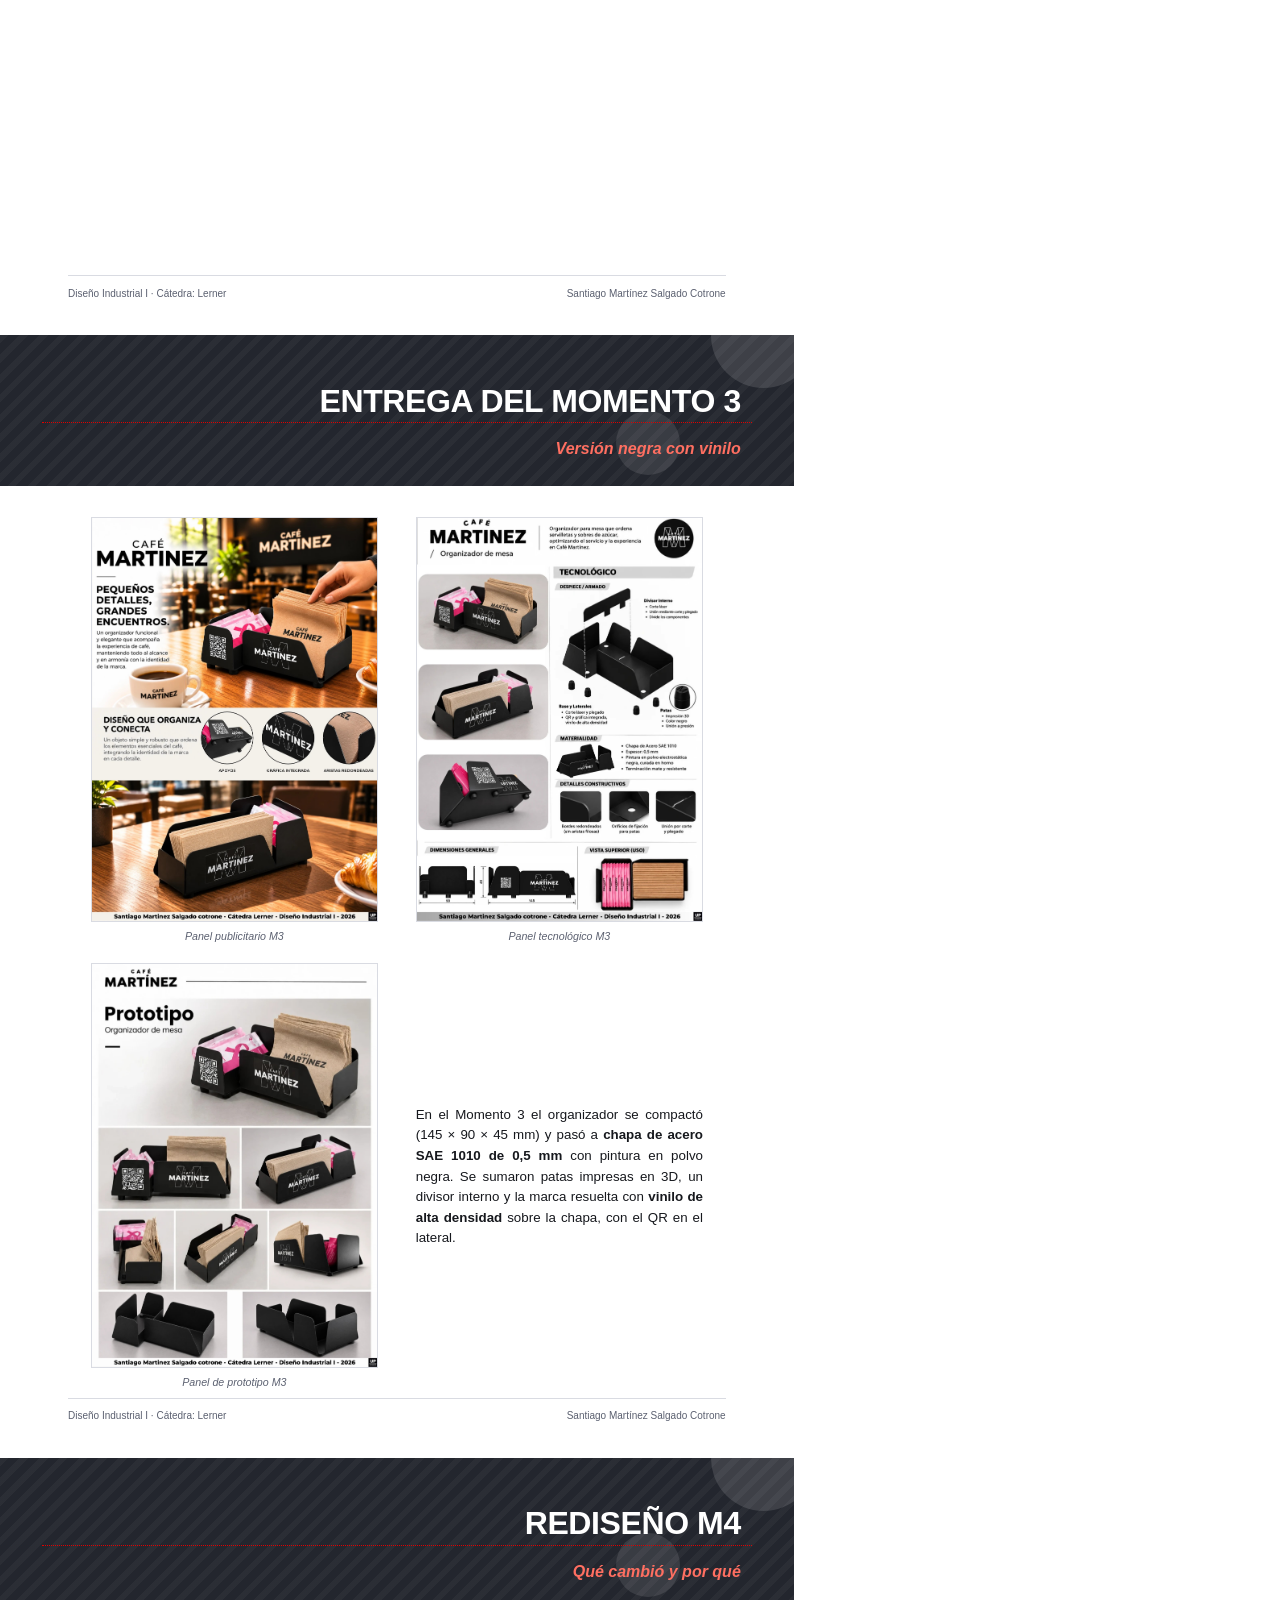
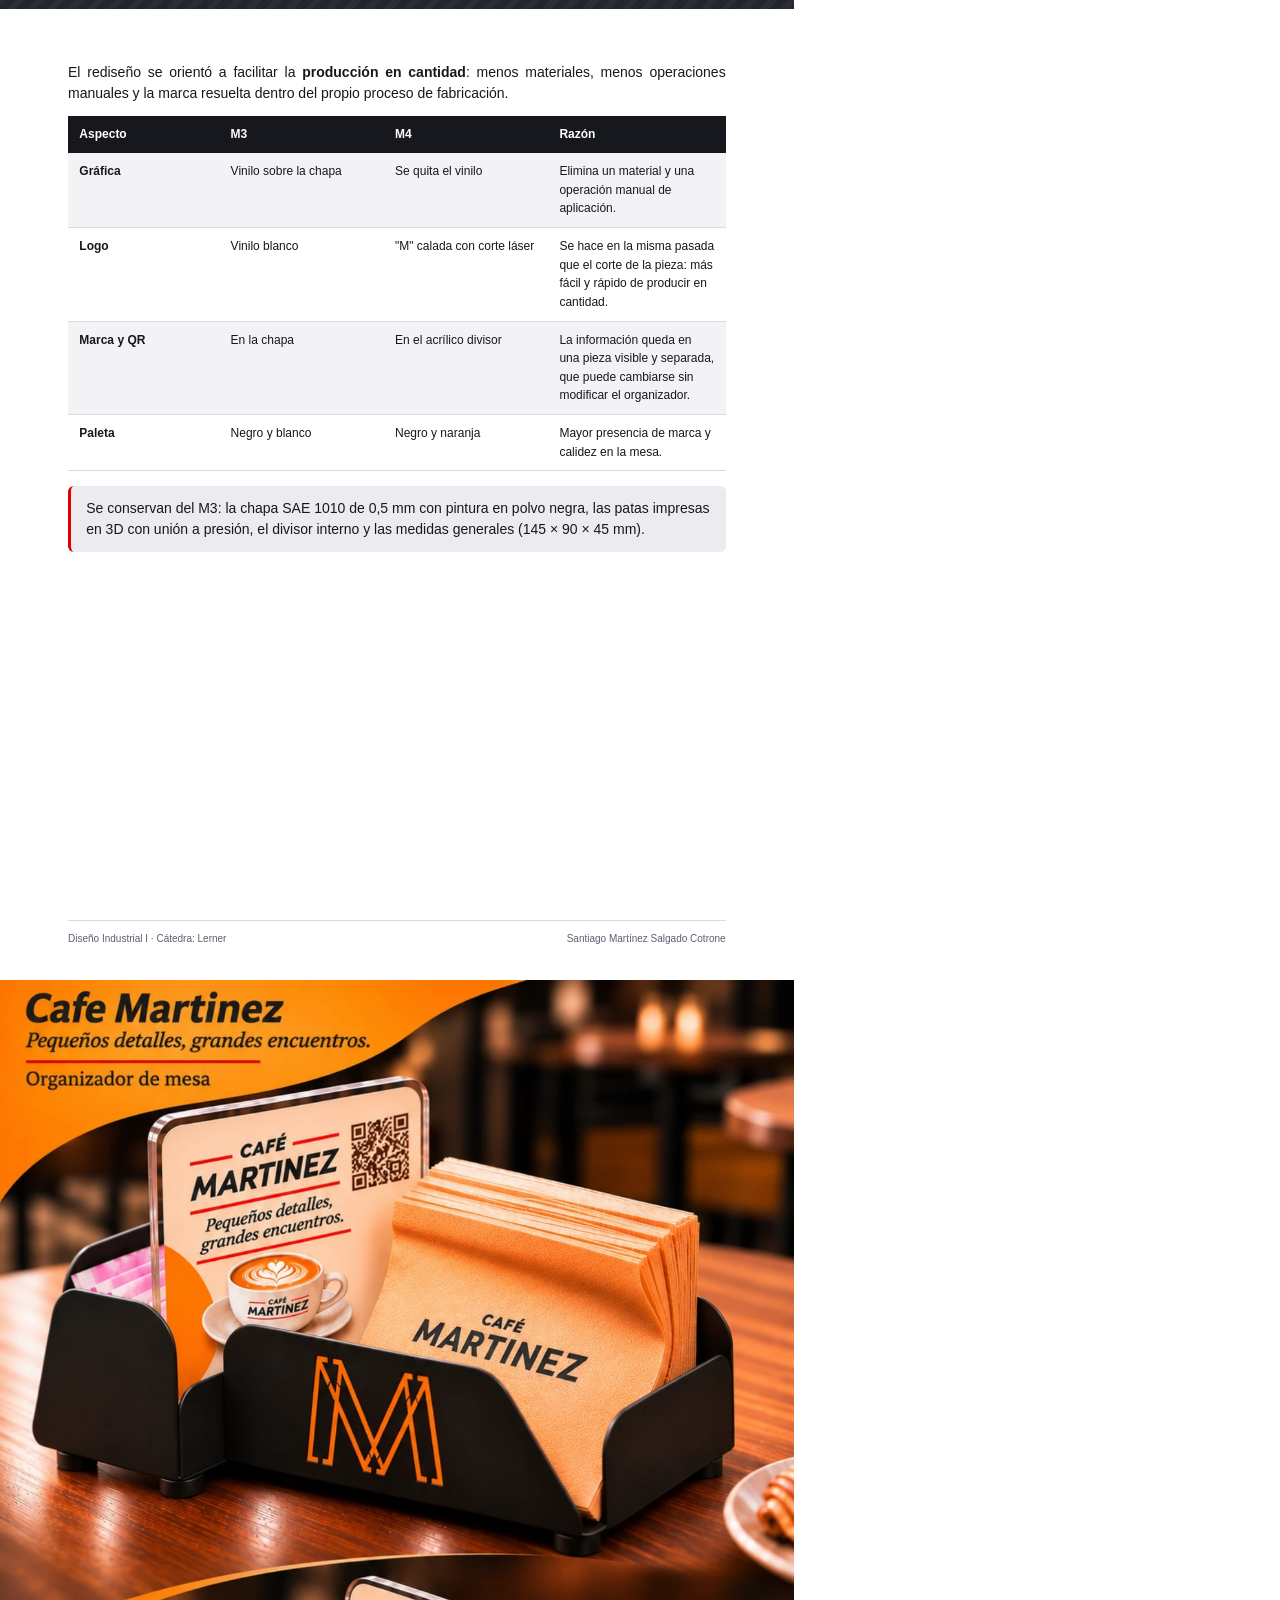
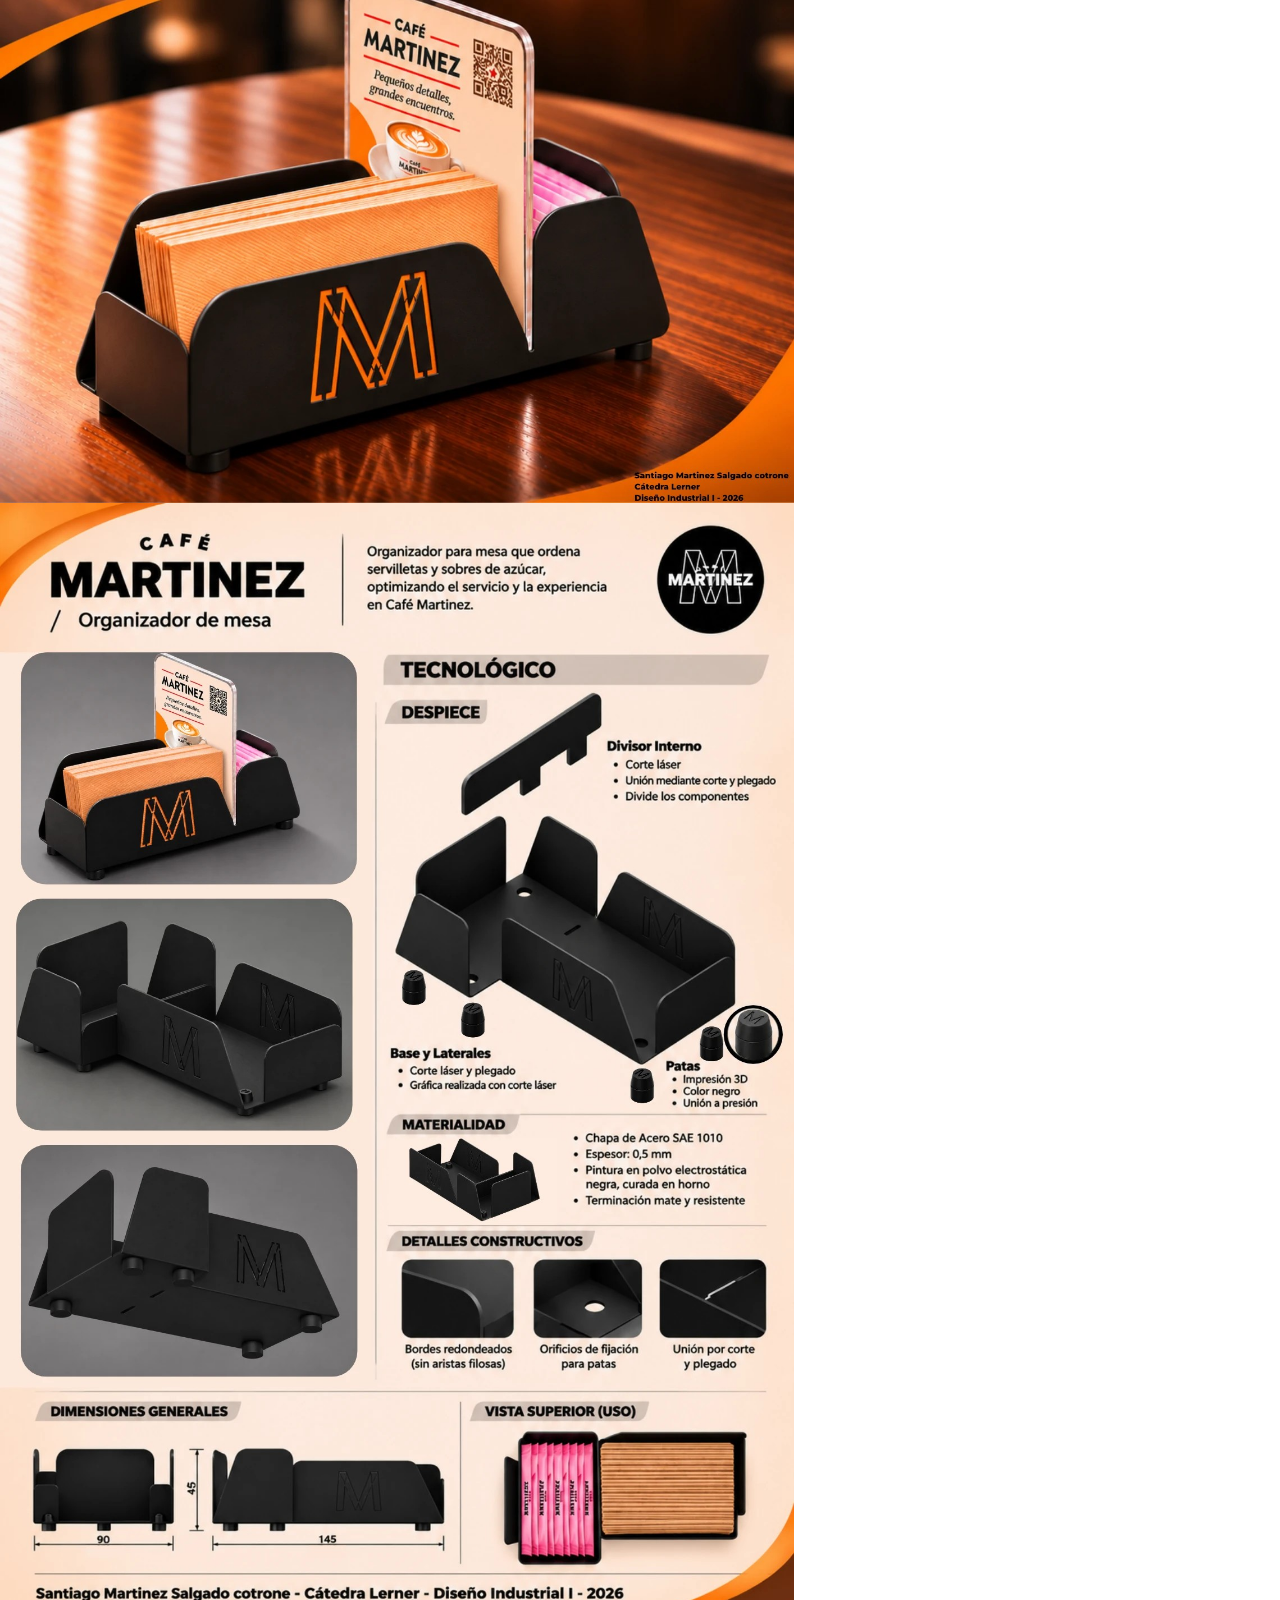
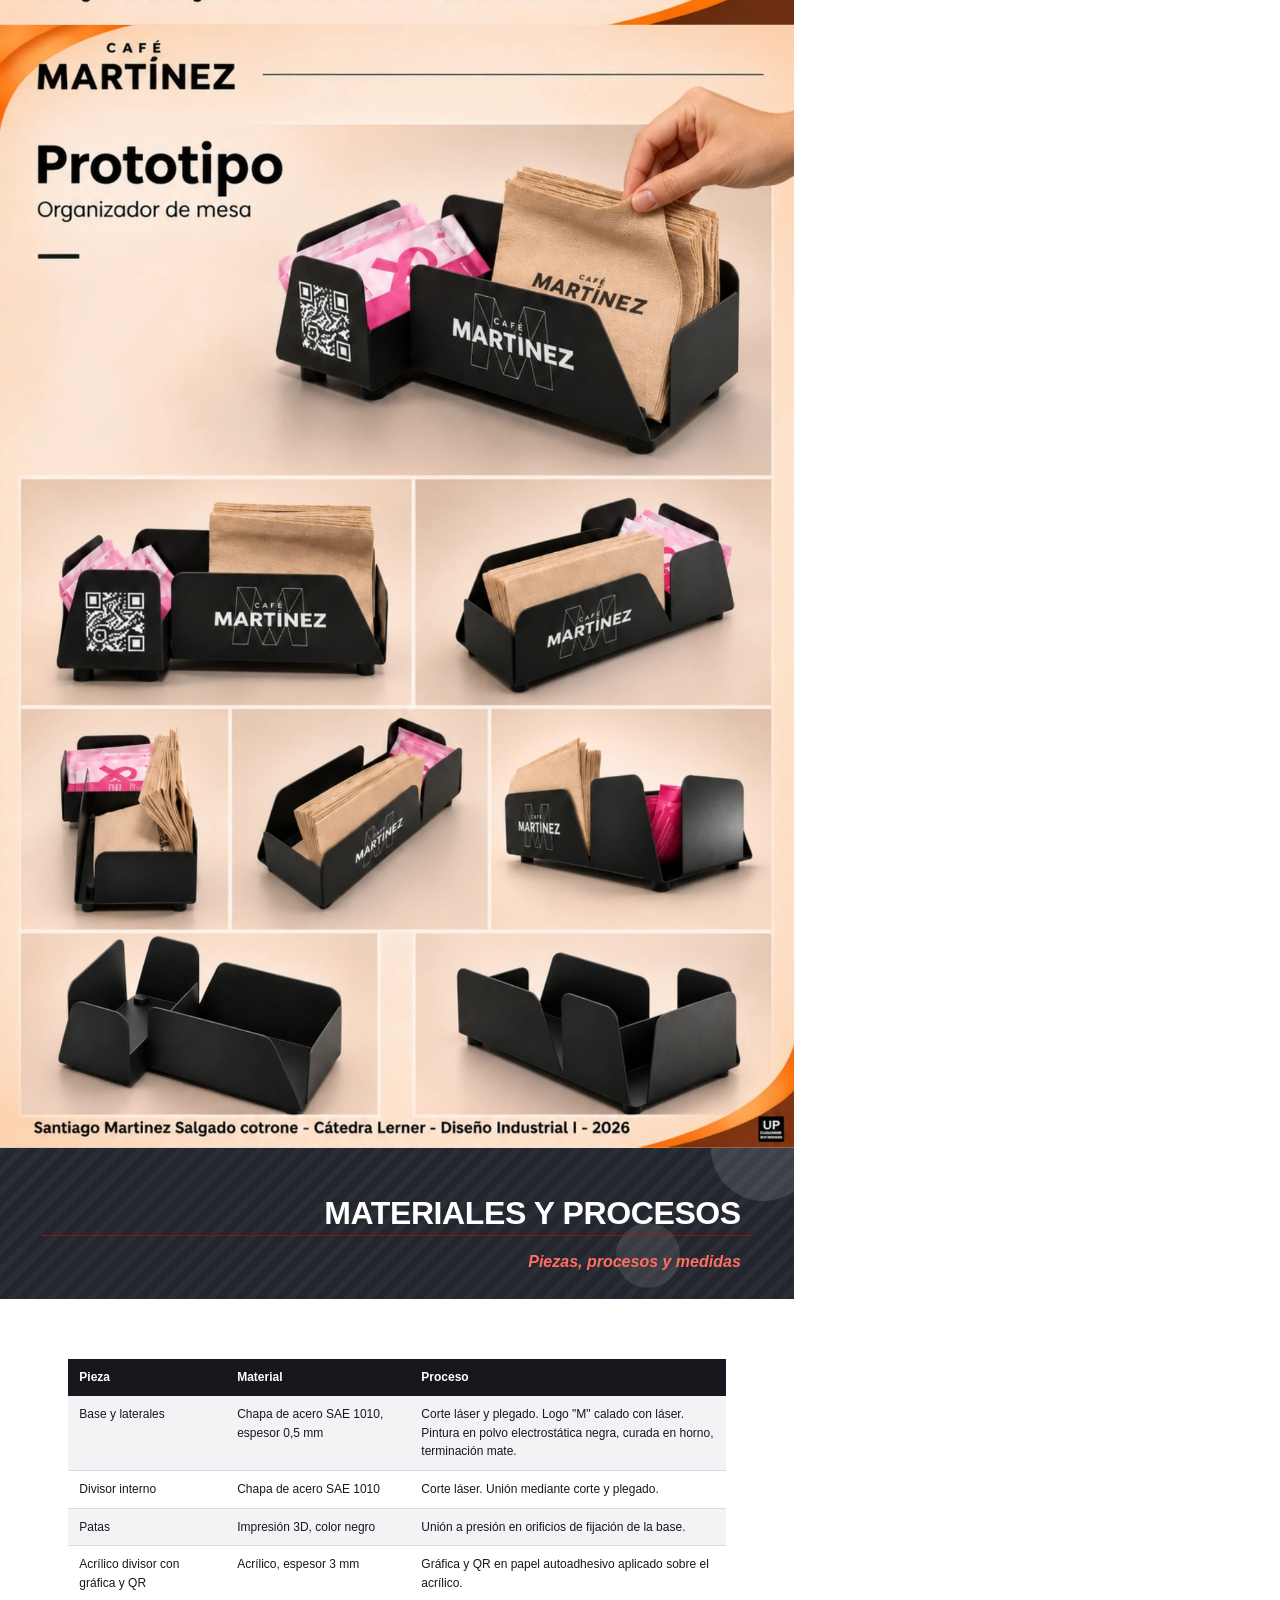
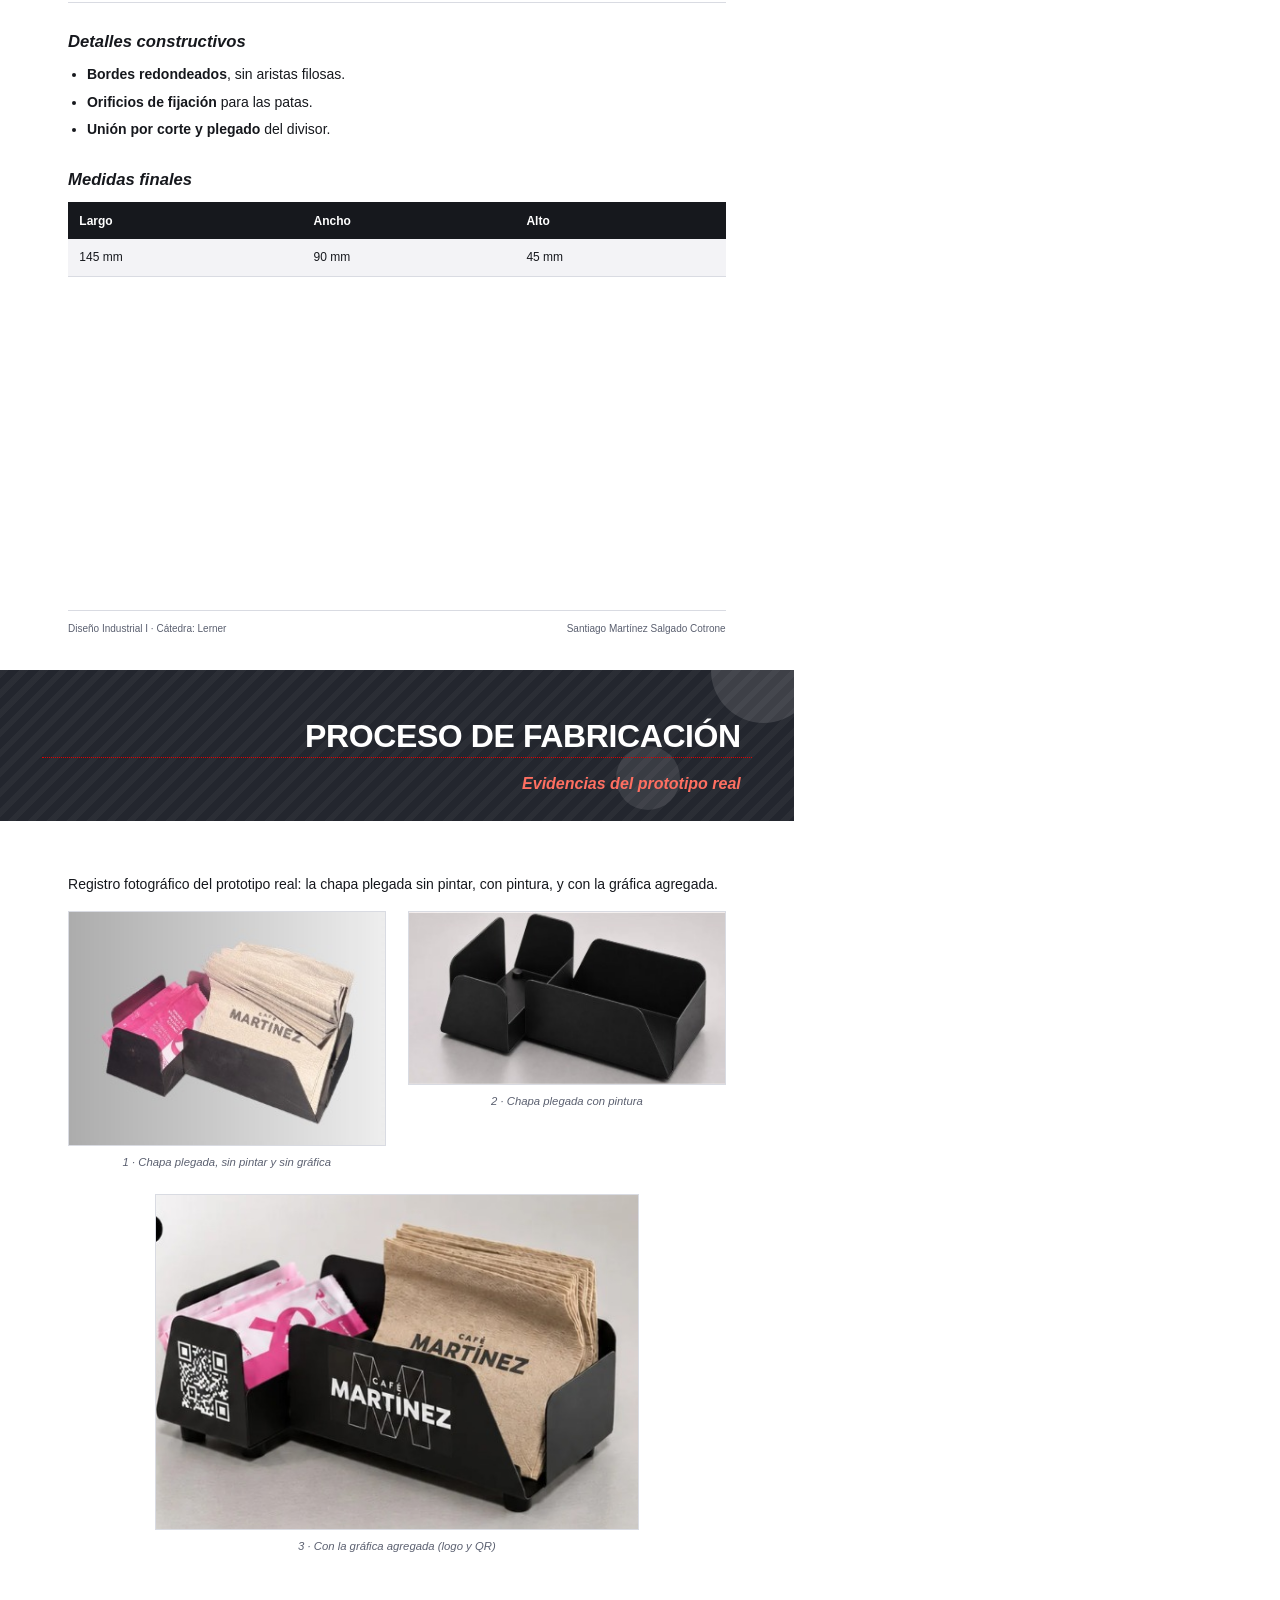
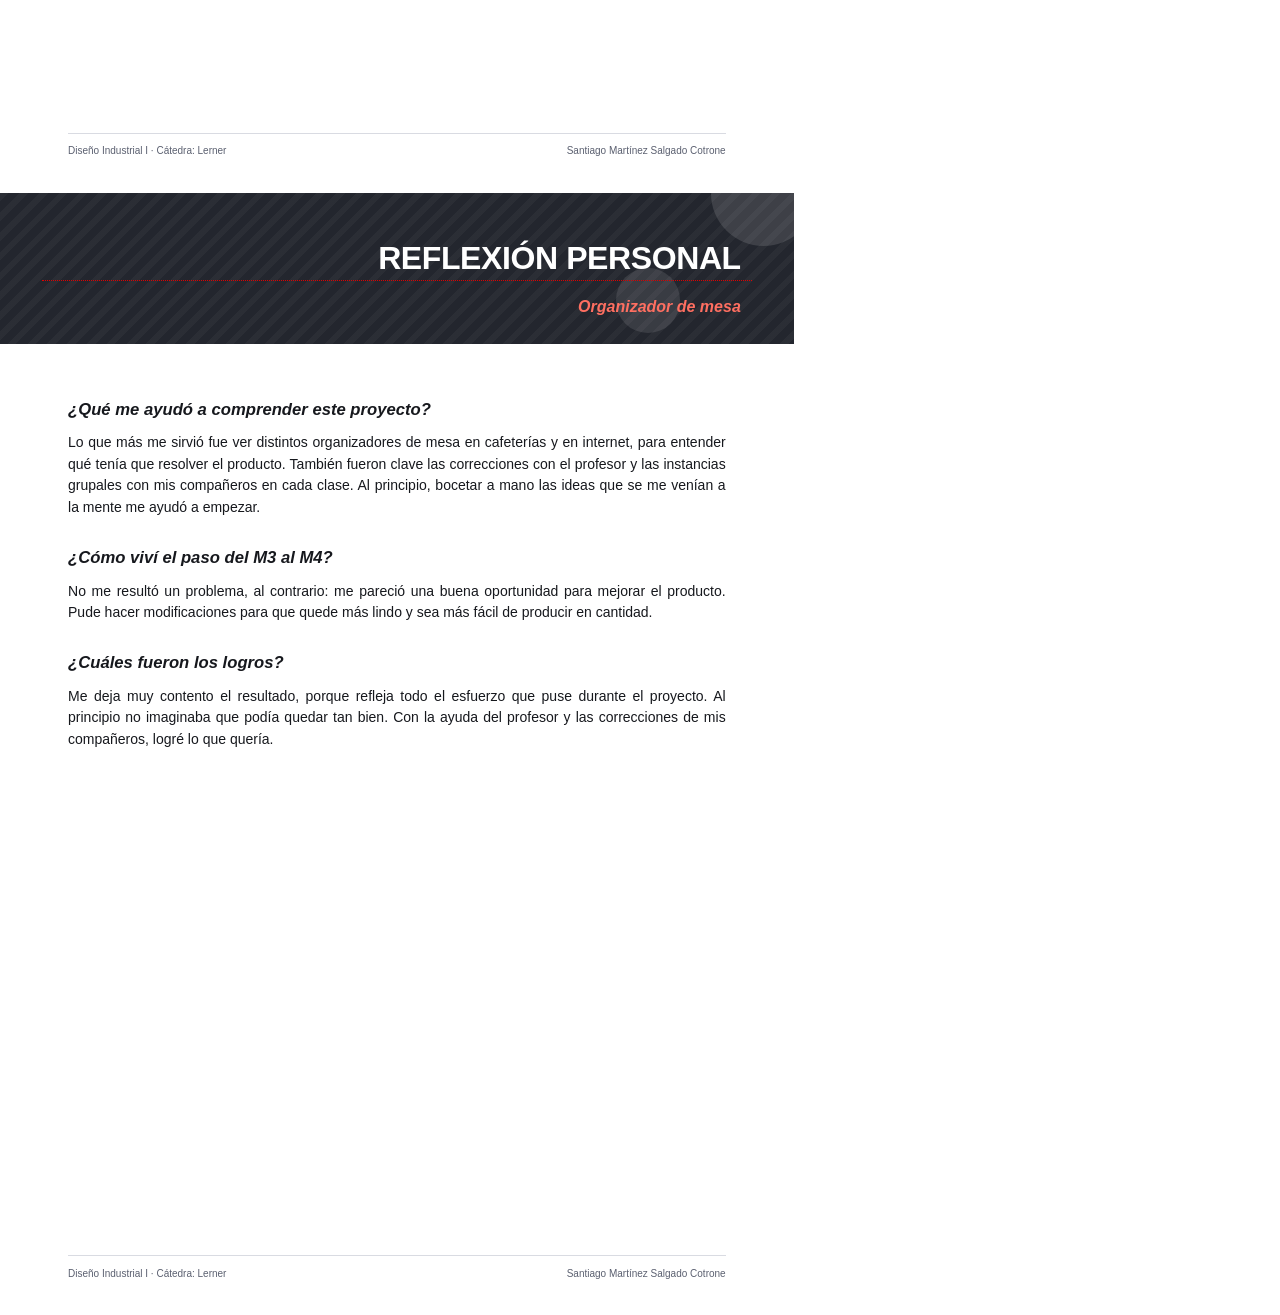
==== commit c24e739b: "Carpeta M4: titulo de caratula y orden de fotos de proceso Co-Authored-By: Claude Sonnet 5.5 <norepl" ====
--- a/carpeta_M4/carpeta.html
+++ b/carpeta_M4/carpeta.html
@@ -91,7 +91,7 @@
 <!-- 1. CARÁTULA INSTITUCIONAL -->
 <section class="page">
   <div class="cover">
-    <div class="top">MOMENTO 4 (M4)<br>DEL PROYECTO INTEGRADOR</div>
+    <div class="top">MOMENTO 4 - 100% PLUS<br>DEL PROYECTO INTEGRADOR</div>
     <div class="mid">
       <h3>Organizador de mesa</h3>
       <p>Para café de especialidad · Café Martínez</p>
@@ -253,10 +253,10 @@
 <section class="page">
   <div class="hdr"><h1>Proceso de fabricación</h1><div class="dots"></div><div class="sub">Evidencias del prototipo real</div></div>
   <div class="body ph">
-    <p>Registro fotográfico del prototipo real: la chapa sola, el organizador con servilletas y sobres, y la versión con la gráfica agregada.</p>
+    <p>Registro fotográfico del prototipo real: la chapa plegada sin pintar, con pintura, y con la gráfica agregada.</p>
     <div class="grid2" style="margin-top:4mm">
-      <figure><div class="frame"><img src="img/proceso_chapa.jpg" style="width:100%;display:block"></div><figcaption>1 · Chapa plegada, sin gráfica</figcaption></figure>
-      <figure><div class="frame"><img src="img/proceso_servilletas.jpg" style="width:100%;display:block"></div><figcaption>2 · Con servilletas y sobres</figcaption></figure>
+      <figure><div class="frame"><img src="img/proceso_servilletas.jpg" style="width:100%;display:block"></div><figcaption>1 · Chapa plegada, sin pintar y sin gráfica</figcaption></figure>
+      <figure><div class="frame"><img src="img/proceso_chapa.jpg" style="width:100%;display:block"></div><figcaption>2 · Chapa plegada con pintura</figcaption></figure>
     </div>
     <figure style="width:128mm;margin:6mm auto 0"><div class="frame"><img src="img/proceso_grafica.jpg" style="width:100%;display:block"></div><figcaption>3 · Con la gráfica agregada (logo y QR)</figcaption></figure>
   </div>
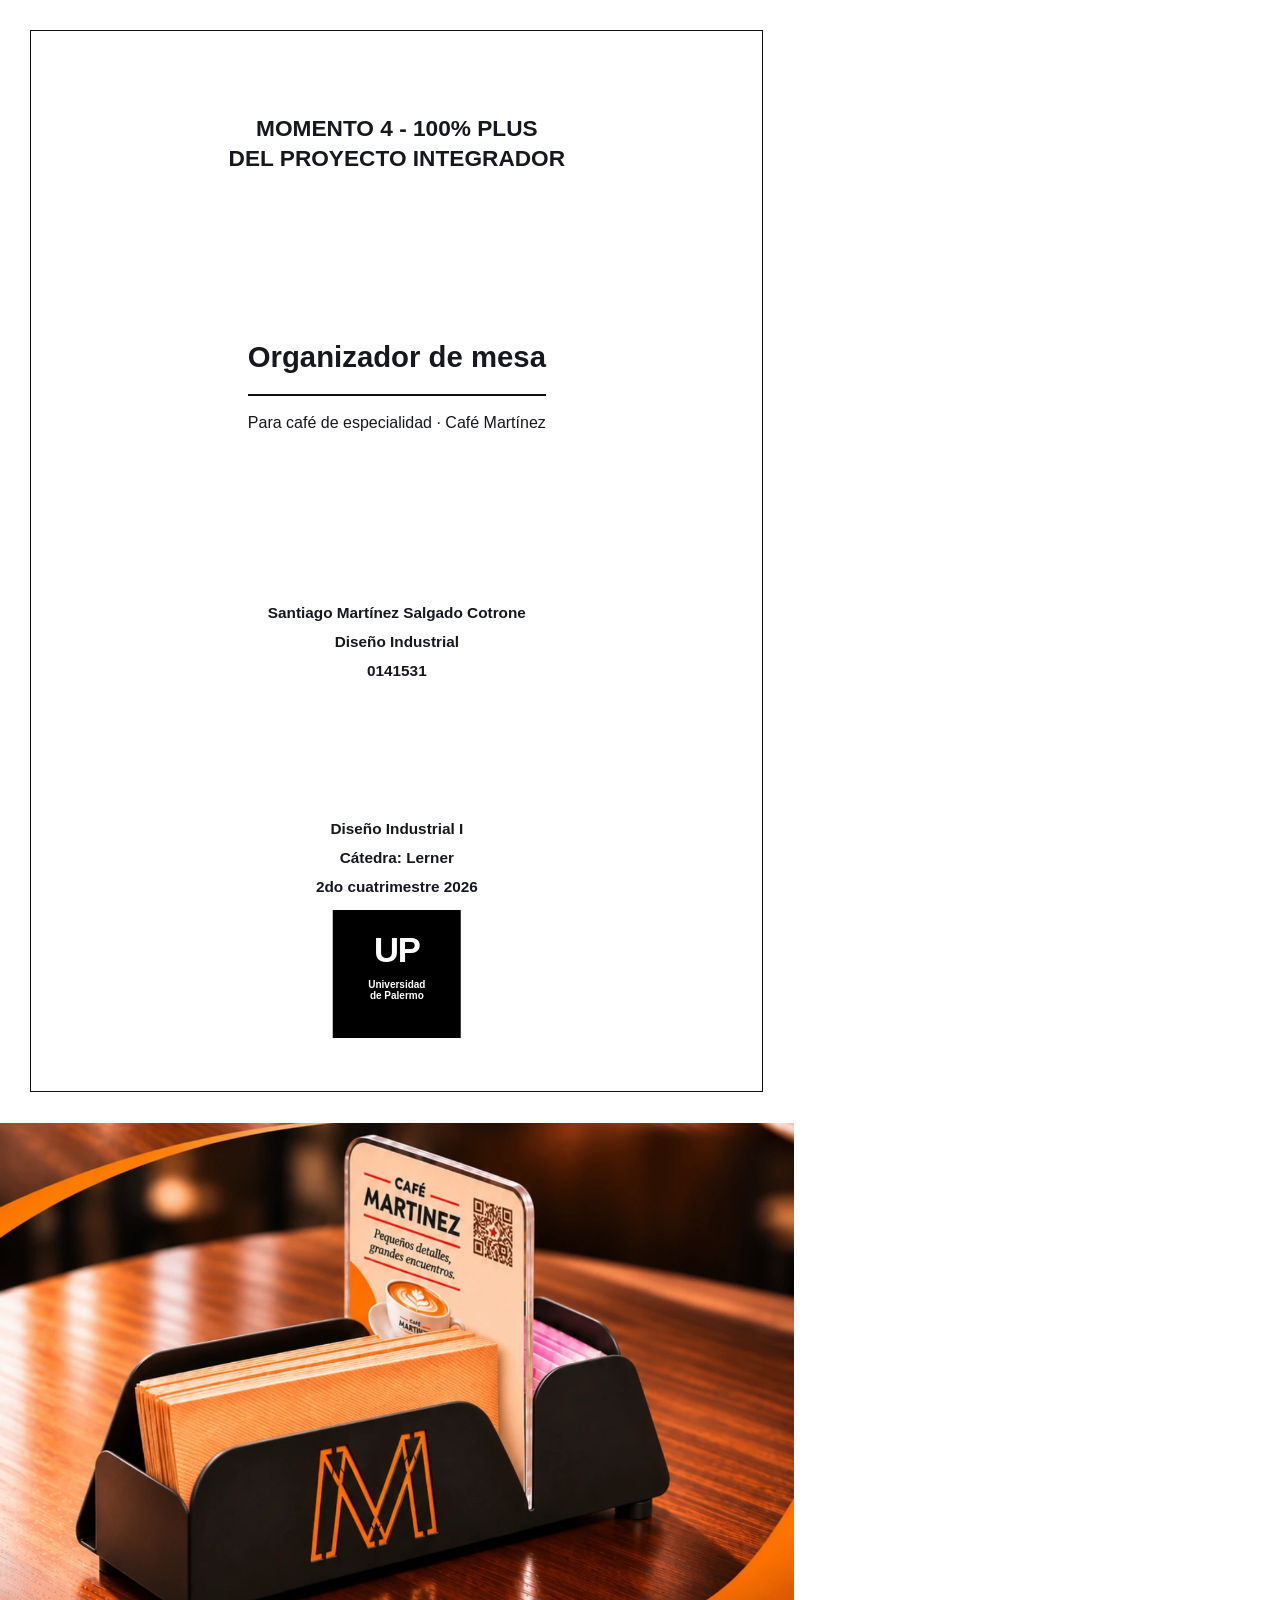
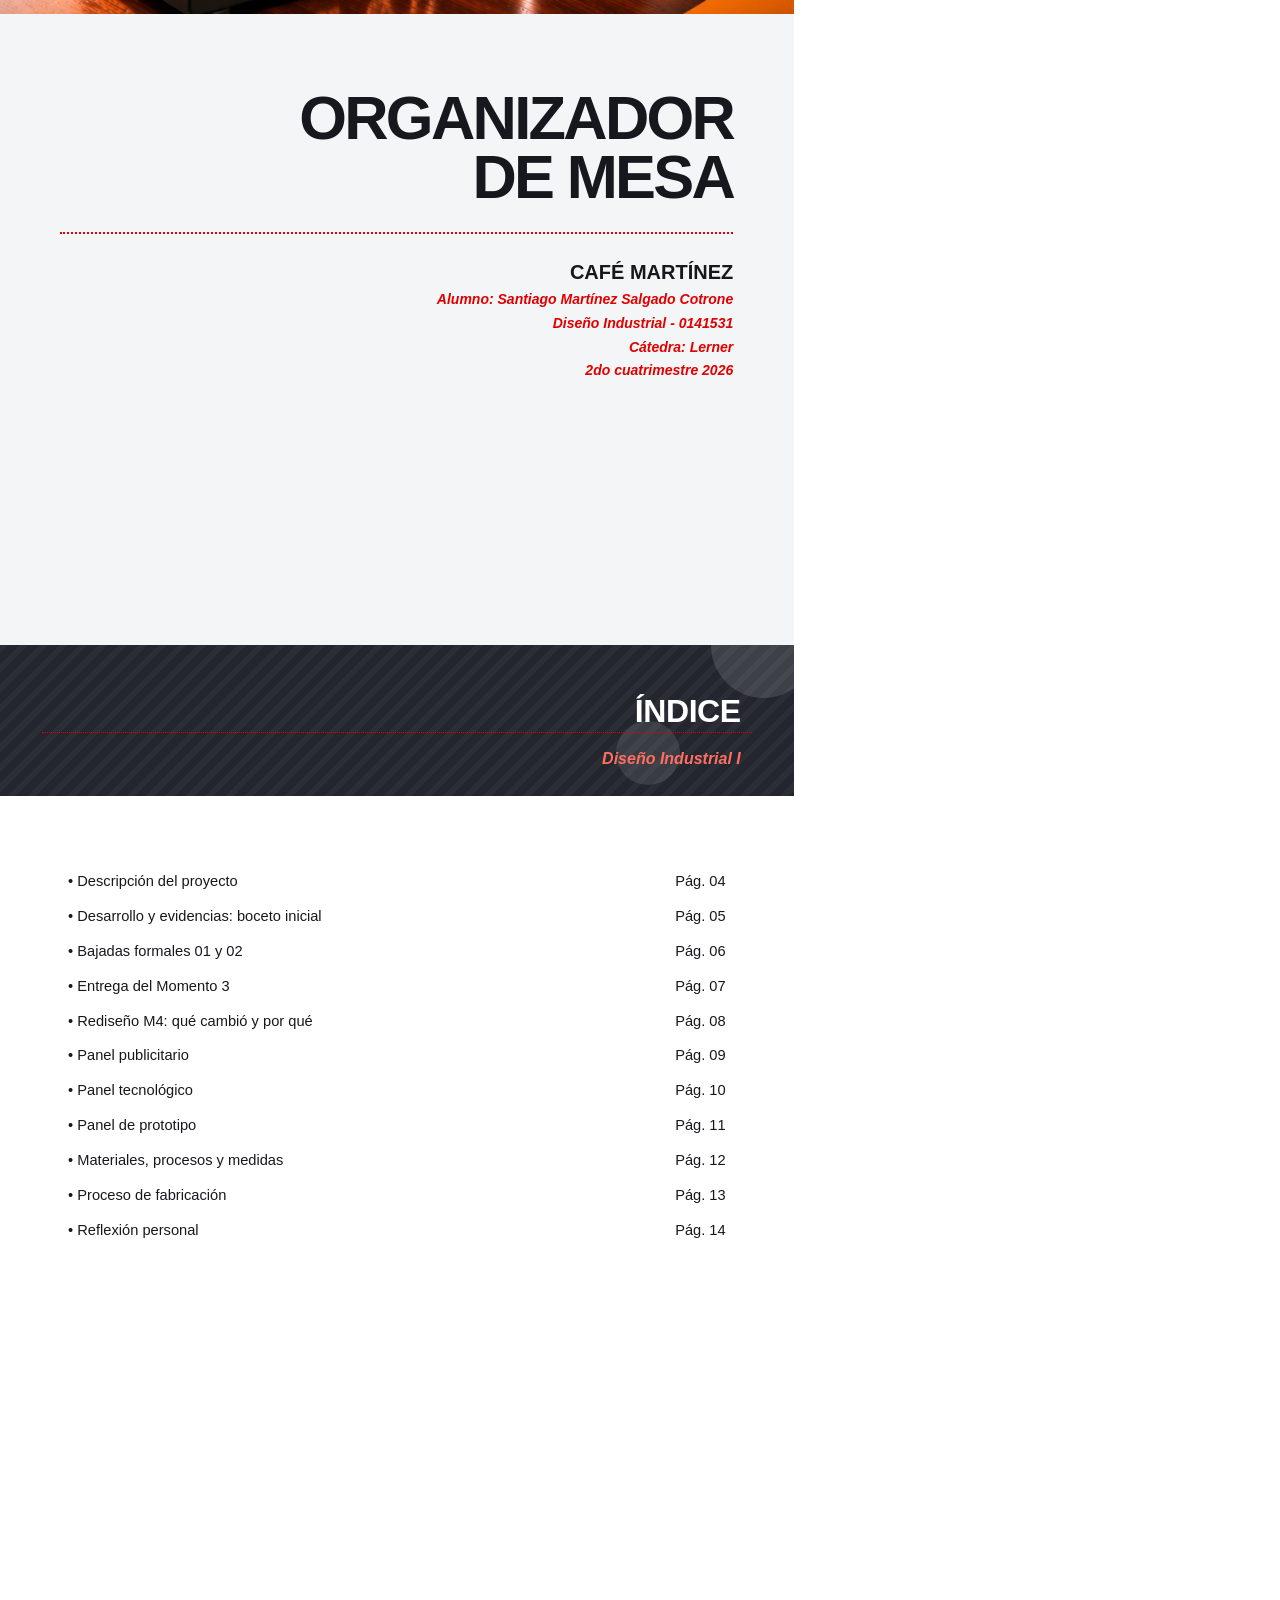
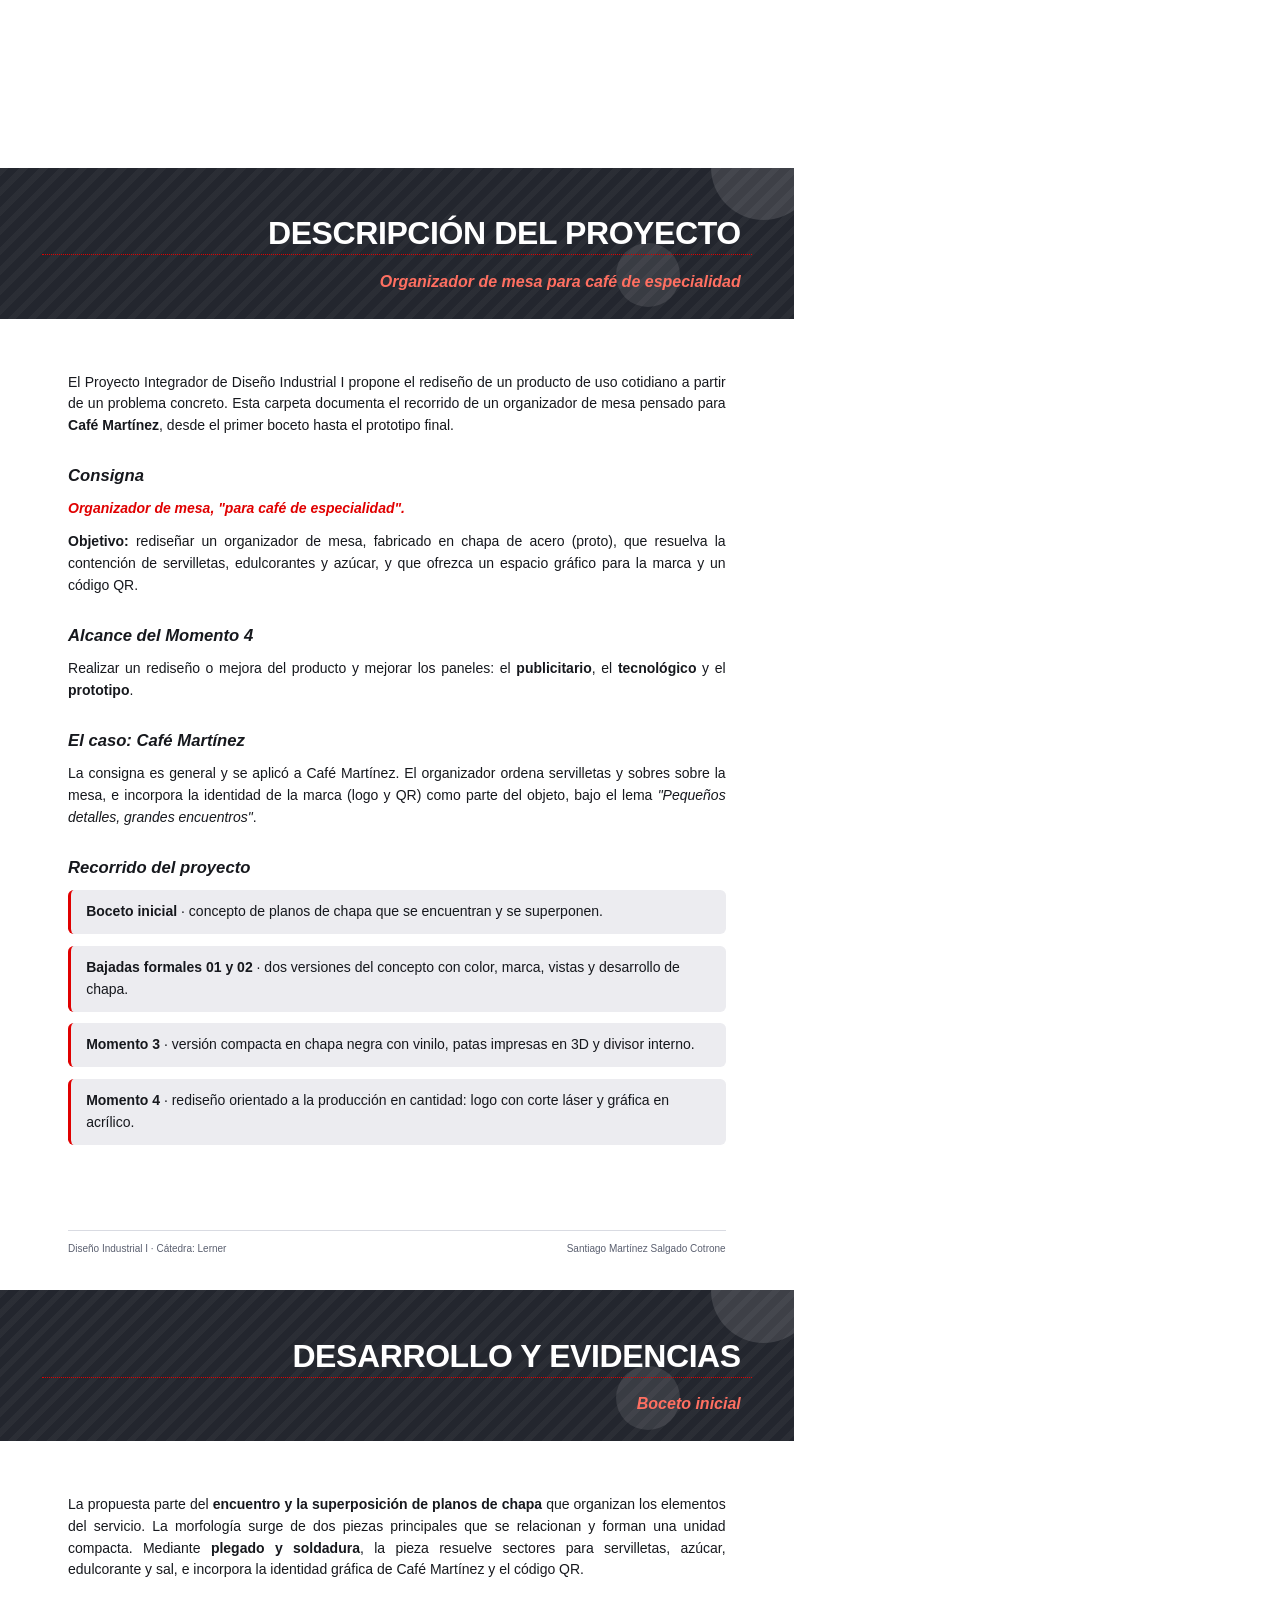
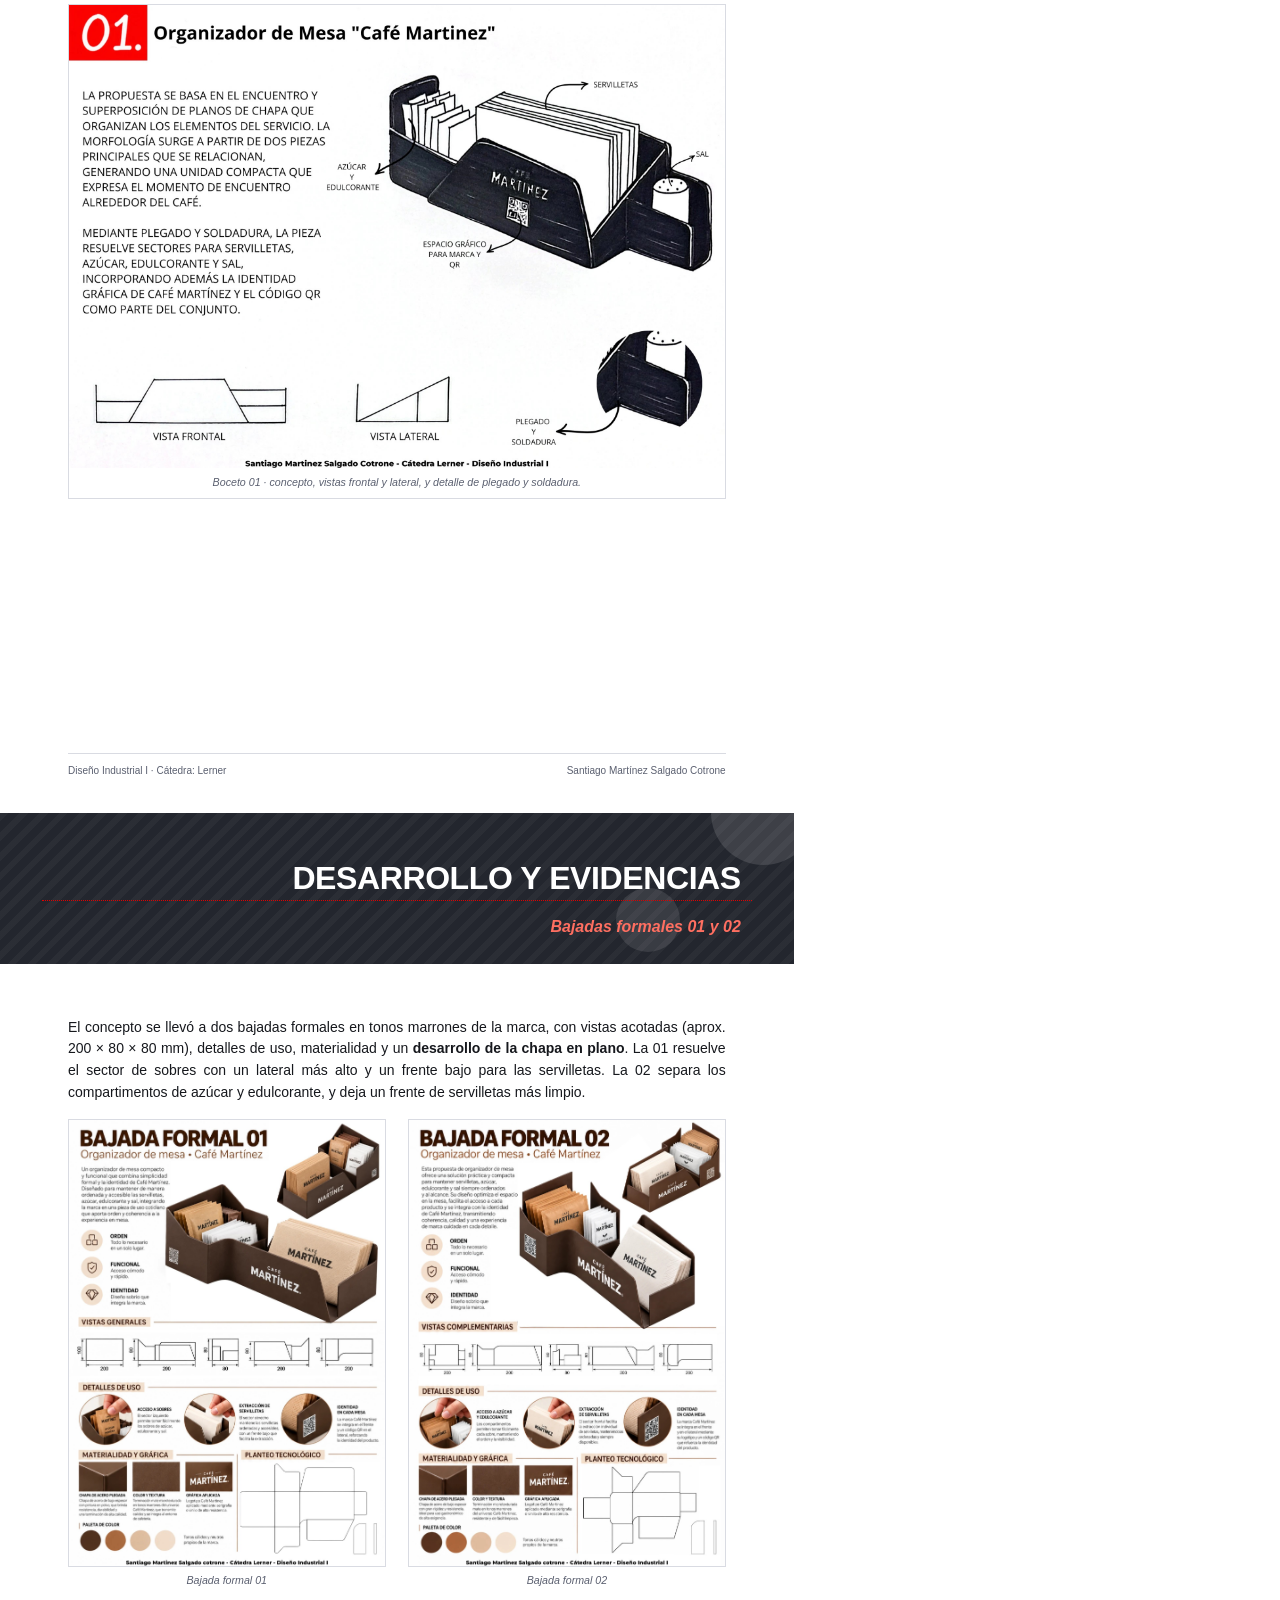
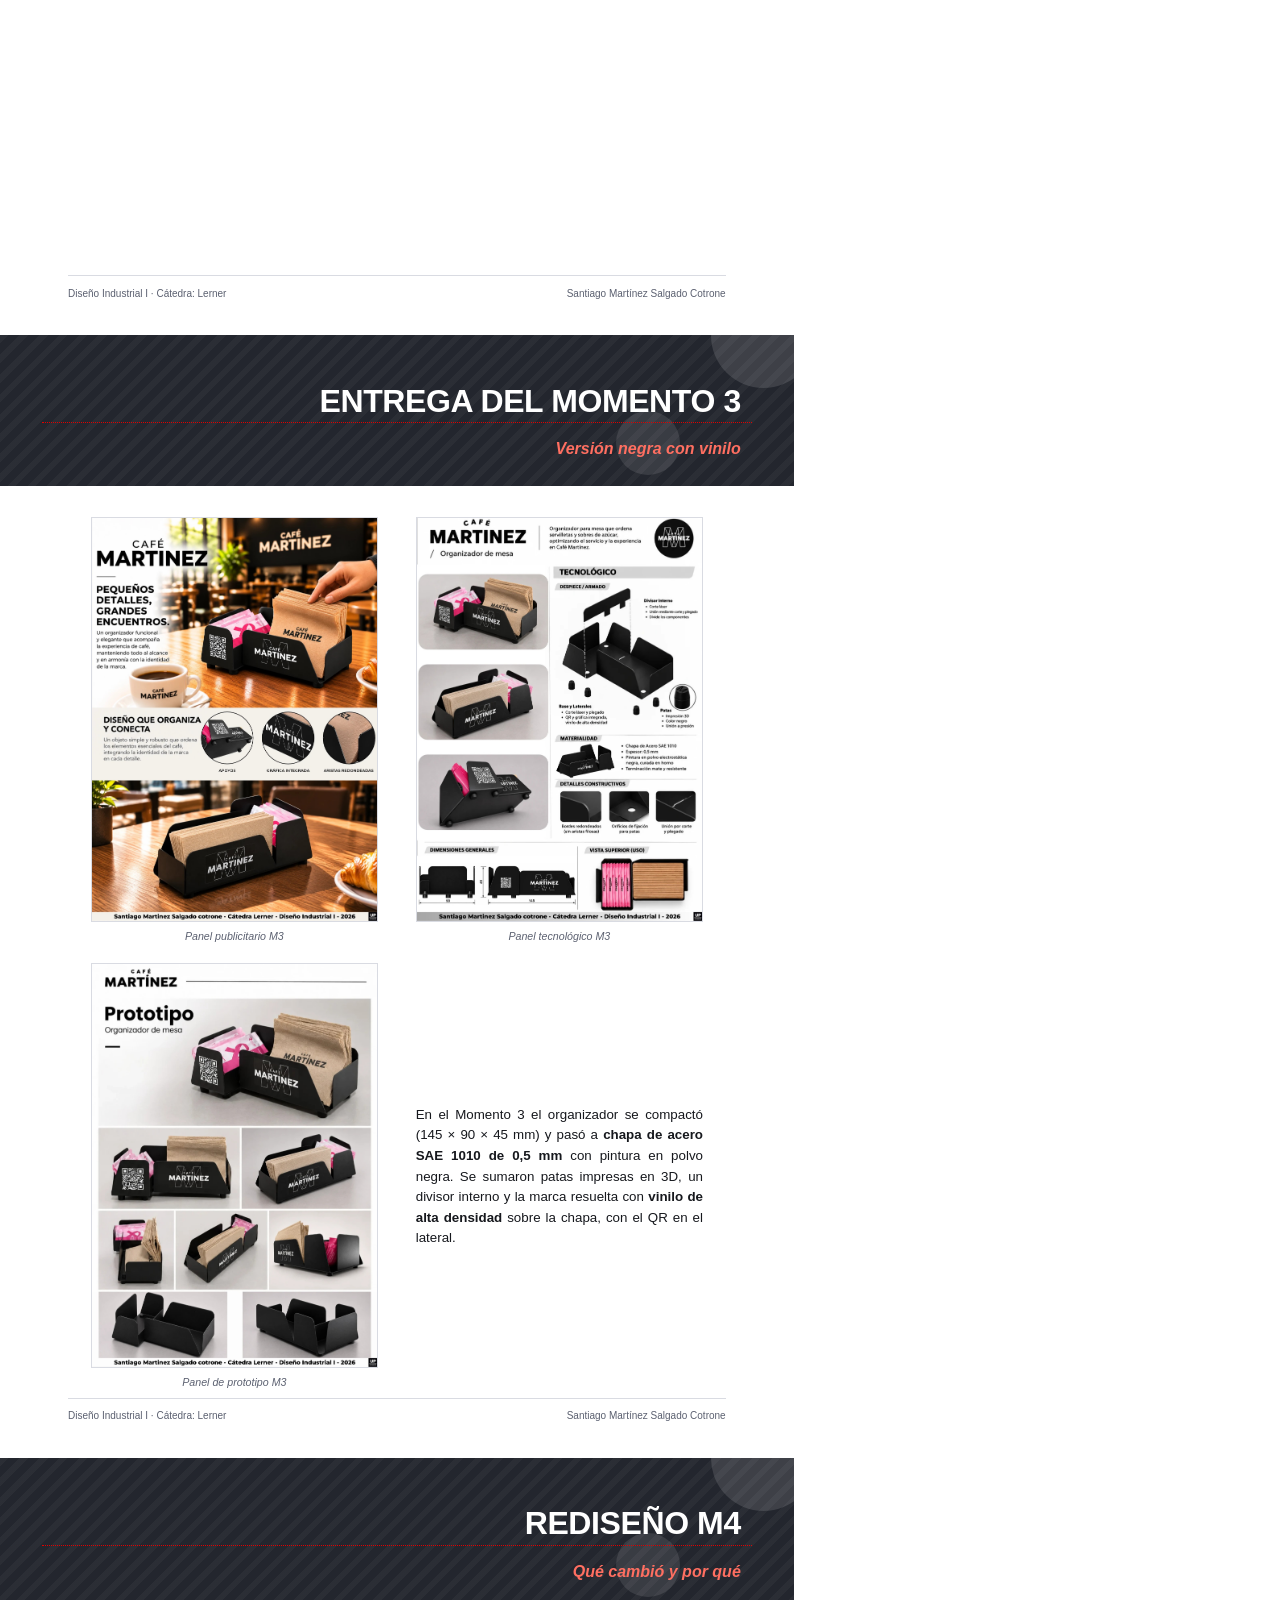
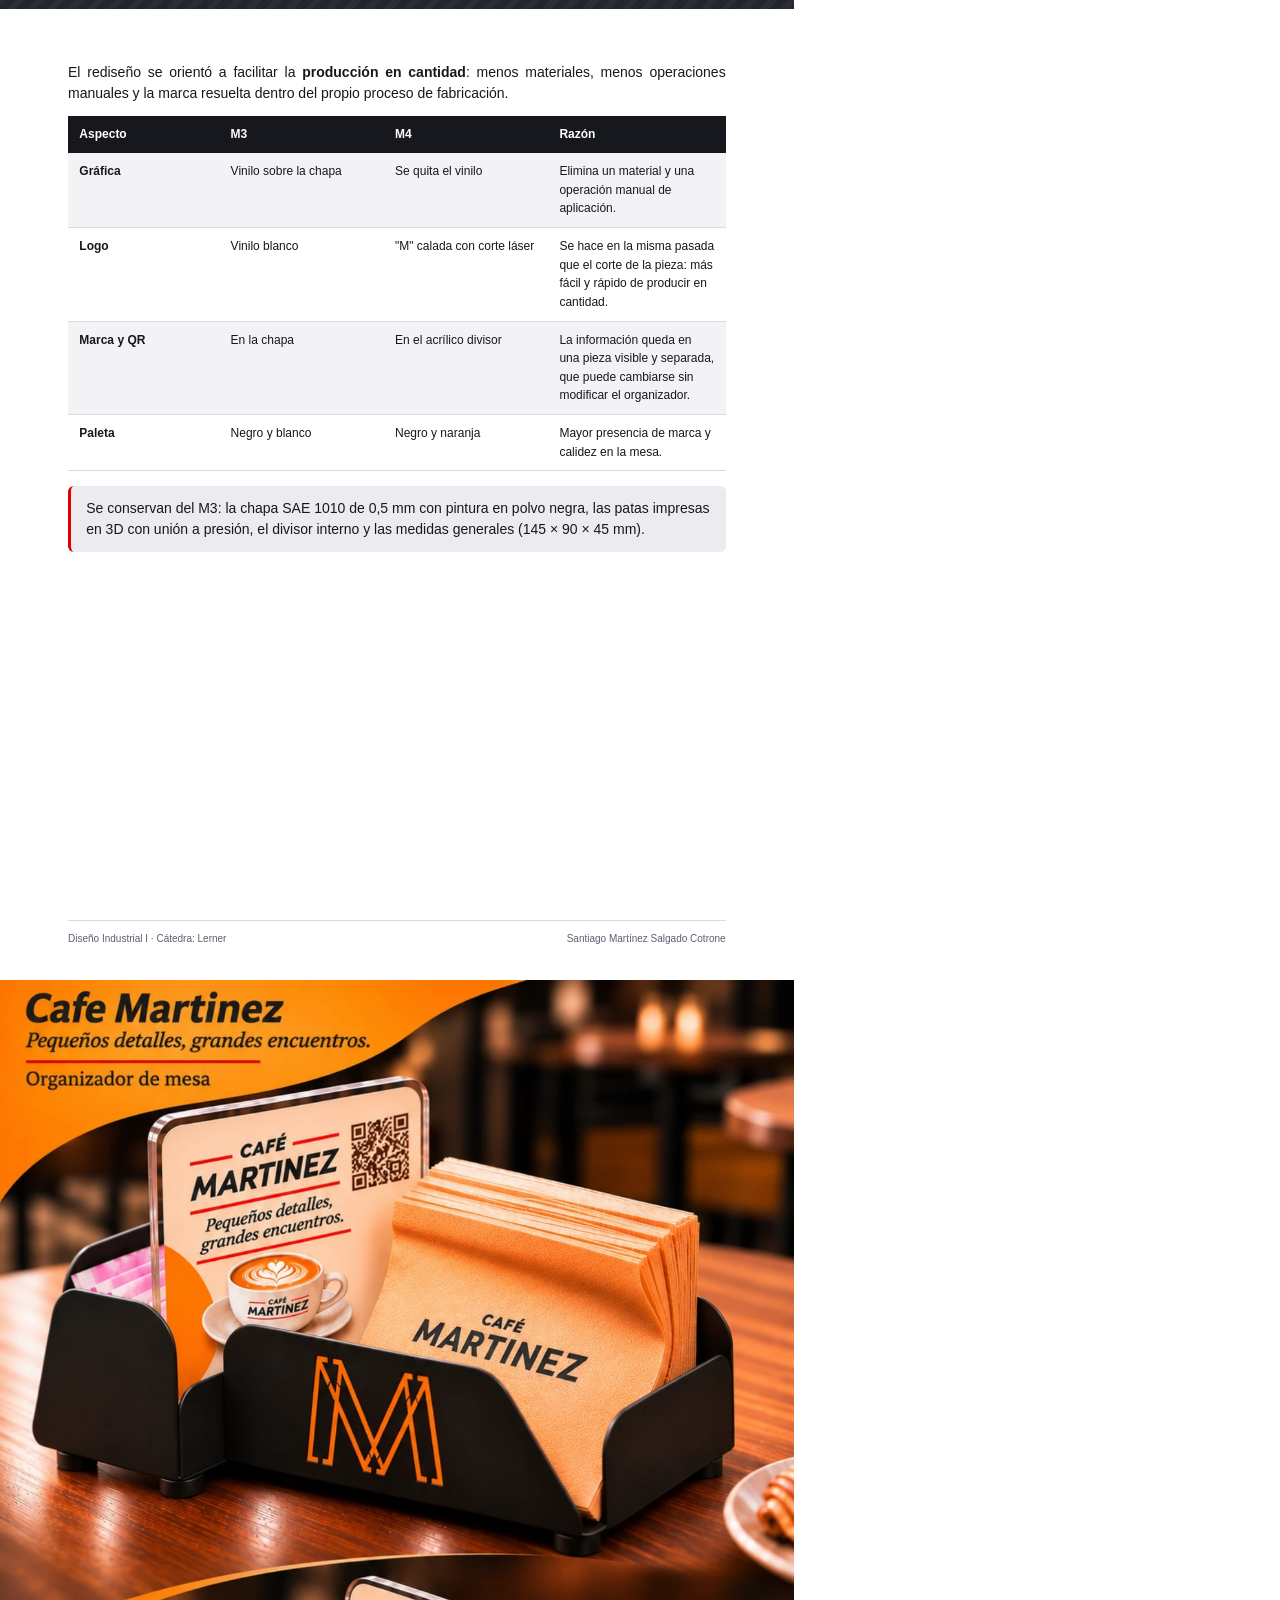
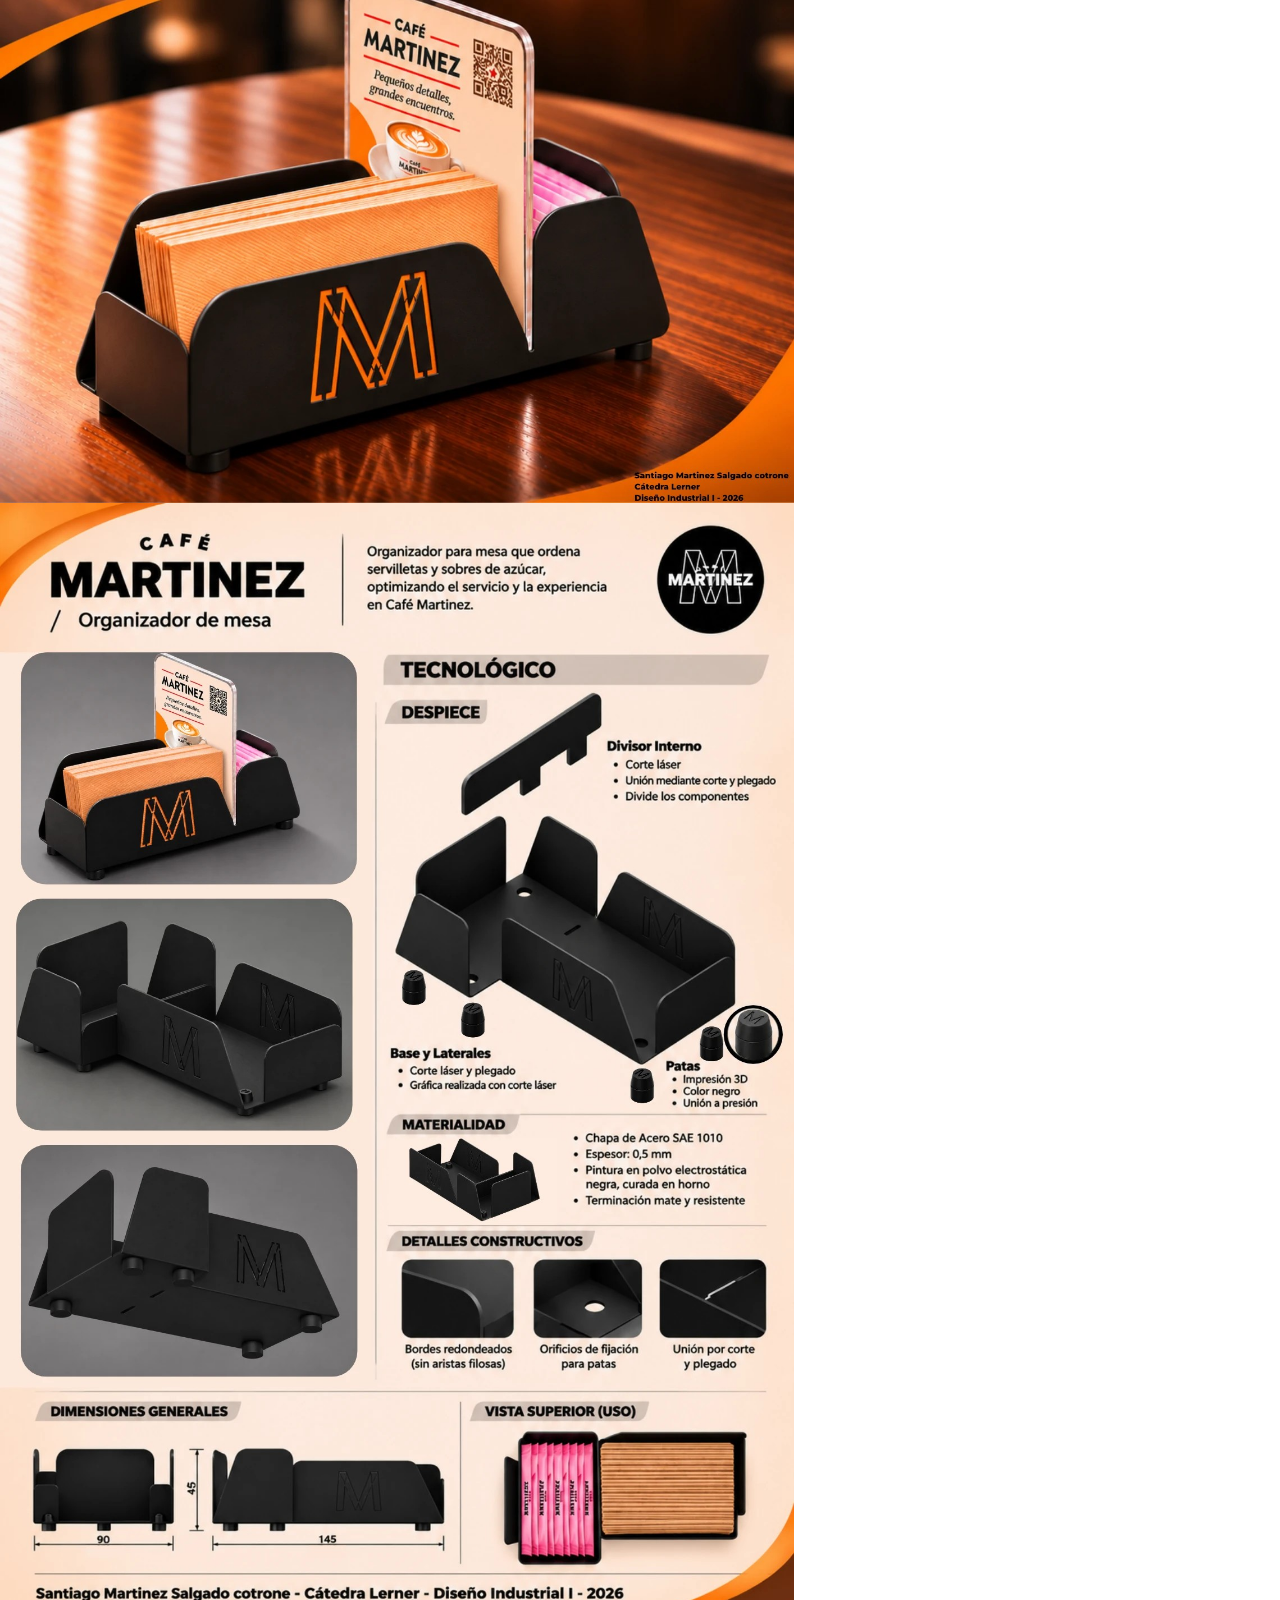
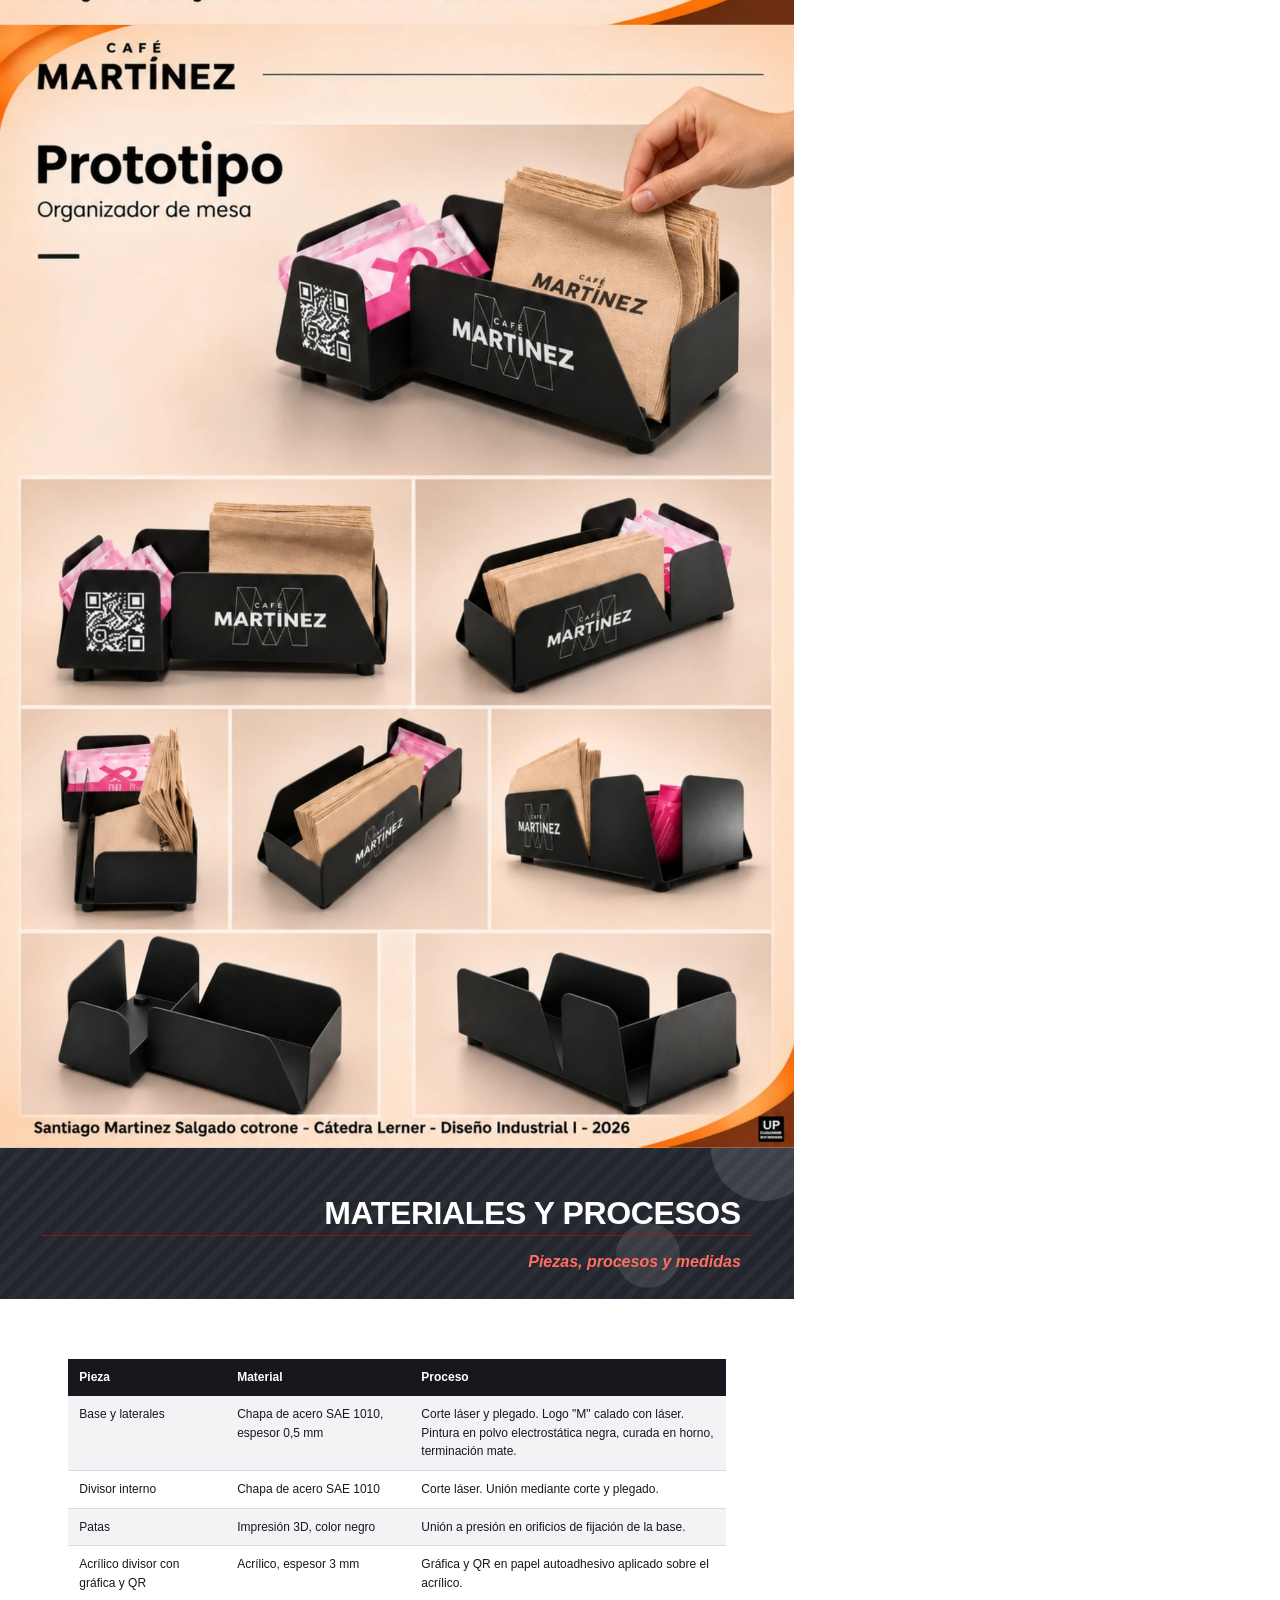
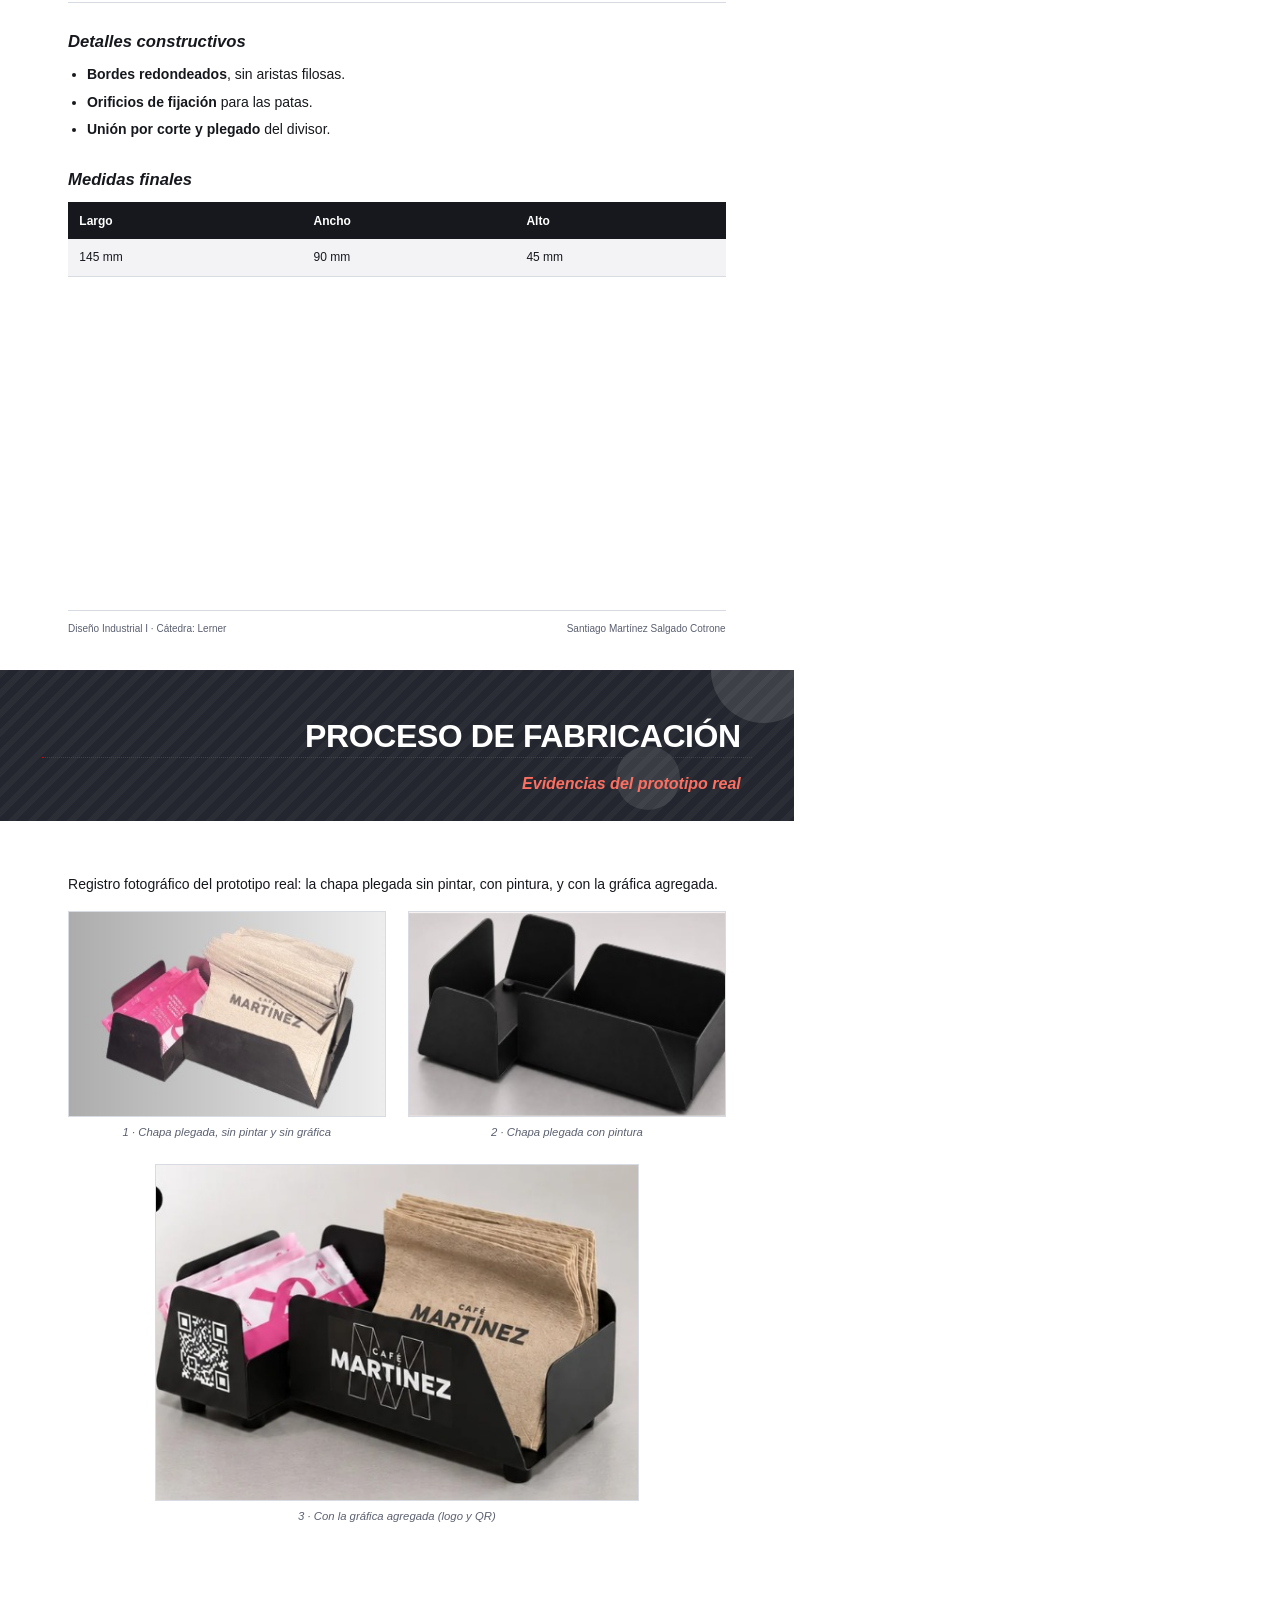
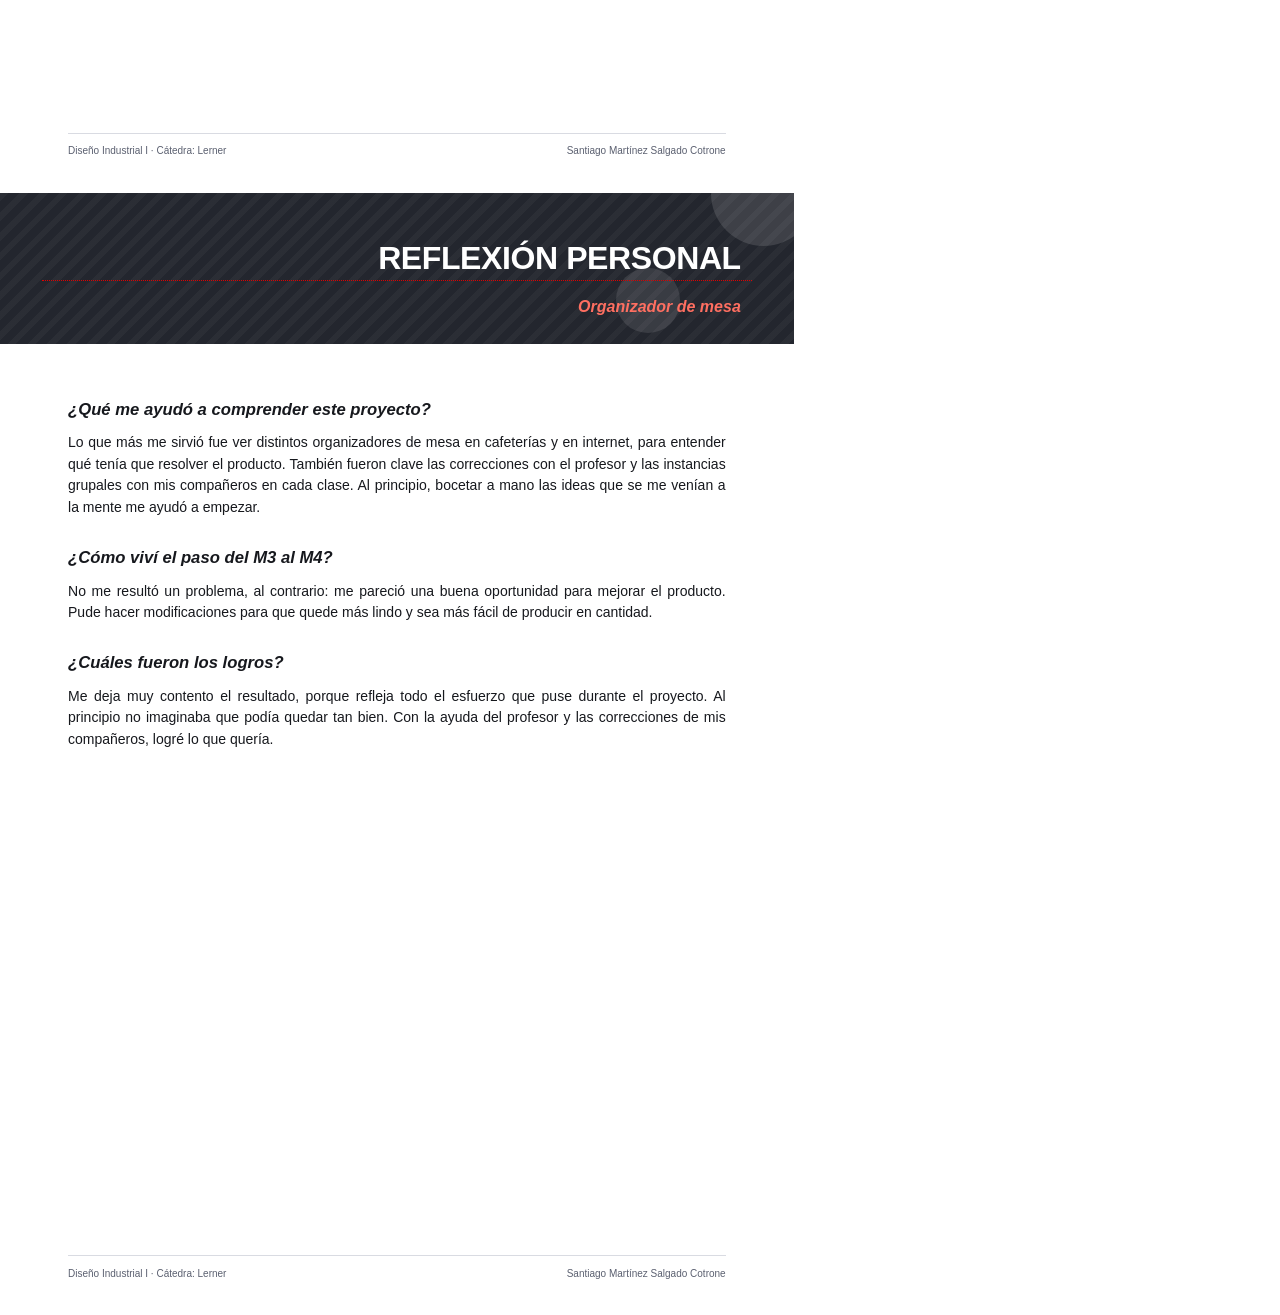
==== commit 2a32bee0: "Carpeta M4: fotos 1 y 2 del proceso con el mismo tamano Co-Authored-By: Claude Sonnet 5.5 <noreply@a" ====
--- a/carpeta_M4/carpeta.html
+++ b/carpeta_M4/carpeta.html
@@ -255,8 +255,8 @@
   <div class="body ph">
     <p>Registro fotográfico del prototipo real: la chapa plegada sin pintar, con pintura, y con la gráfica agregada.</p>
     <div class="grid2" style="margin-top:4mm">
-      <figure><div class="frame"><img src="img/proceso_servilletas.jpg" style="width:100%;display:block"></div><figcaption>1 · Chapa plegada, sin pintar y sin gráfica</figcaption></figure>
-      <figure><div class="frame"><img src="img/proceso_chapa.jpg" style="width:100%;display:block"></div><figcaption>2 · Chapa plegada con pintura</figcaption></figure>
+      <figure><div class="frame"><img src="img/proceso_servilletas.jpg" style="width:100%;aspect-ratio:1.55;object-fit:cover;object-position:center;display:block"></div><figcaption>1 · Chapa plegada, sin pintar y sin gráfica</figcaption></figure>
+      <figure><div class="frame"><img src="img/proceso_chapa.jpg" style="width:100%;aspect-ratio:1.55;object-fit:cover;object-position:center;display:block"></div><figcaption>2 · Chapa plegada con pintura</figcaption></figure>
     </div>
     <figure style="width:128mm;margin:6mm auto 0"><div class="frame"><img src="img/proceso_grafica.jpg" style="width:100%;display:block"></div><figcaption>3 · Con la gráfica agregada (logo y QR)</figcaption></figure>
   </div>
